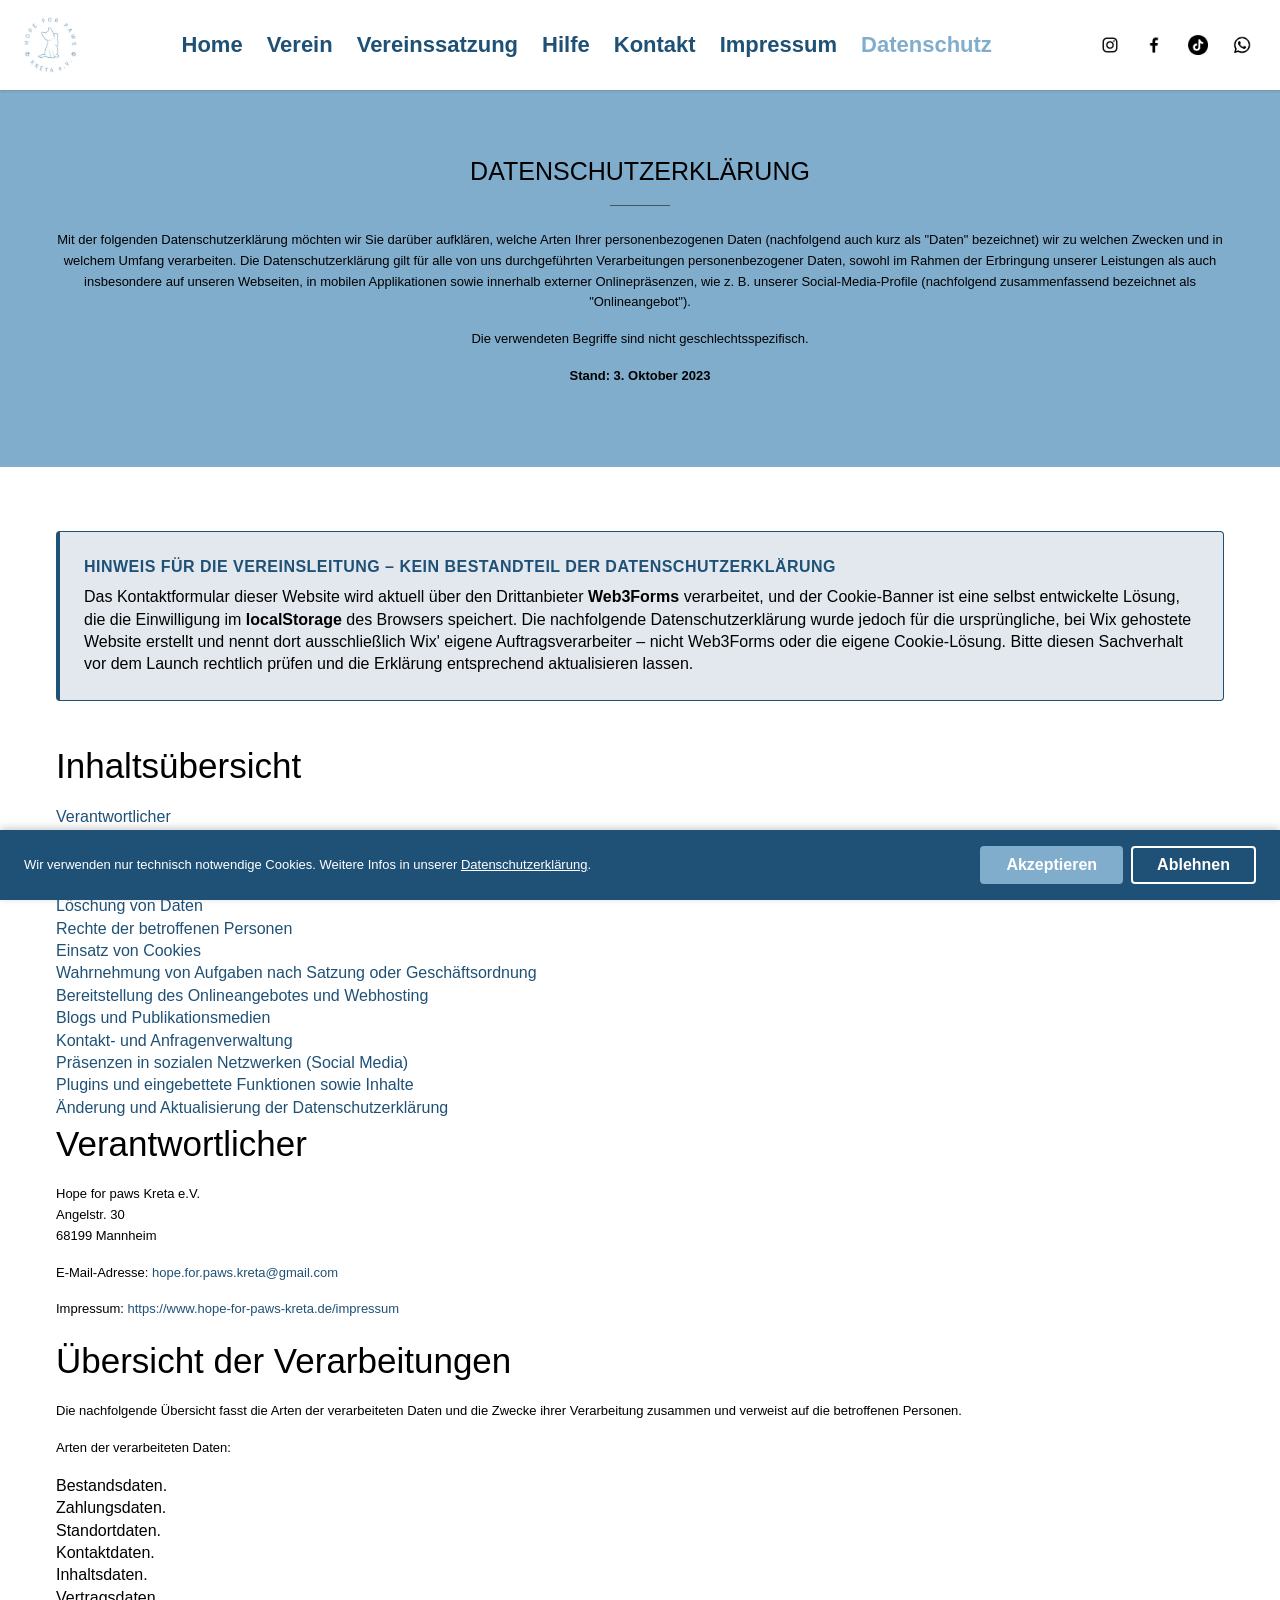
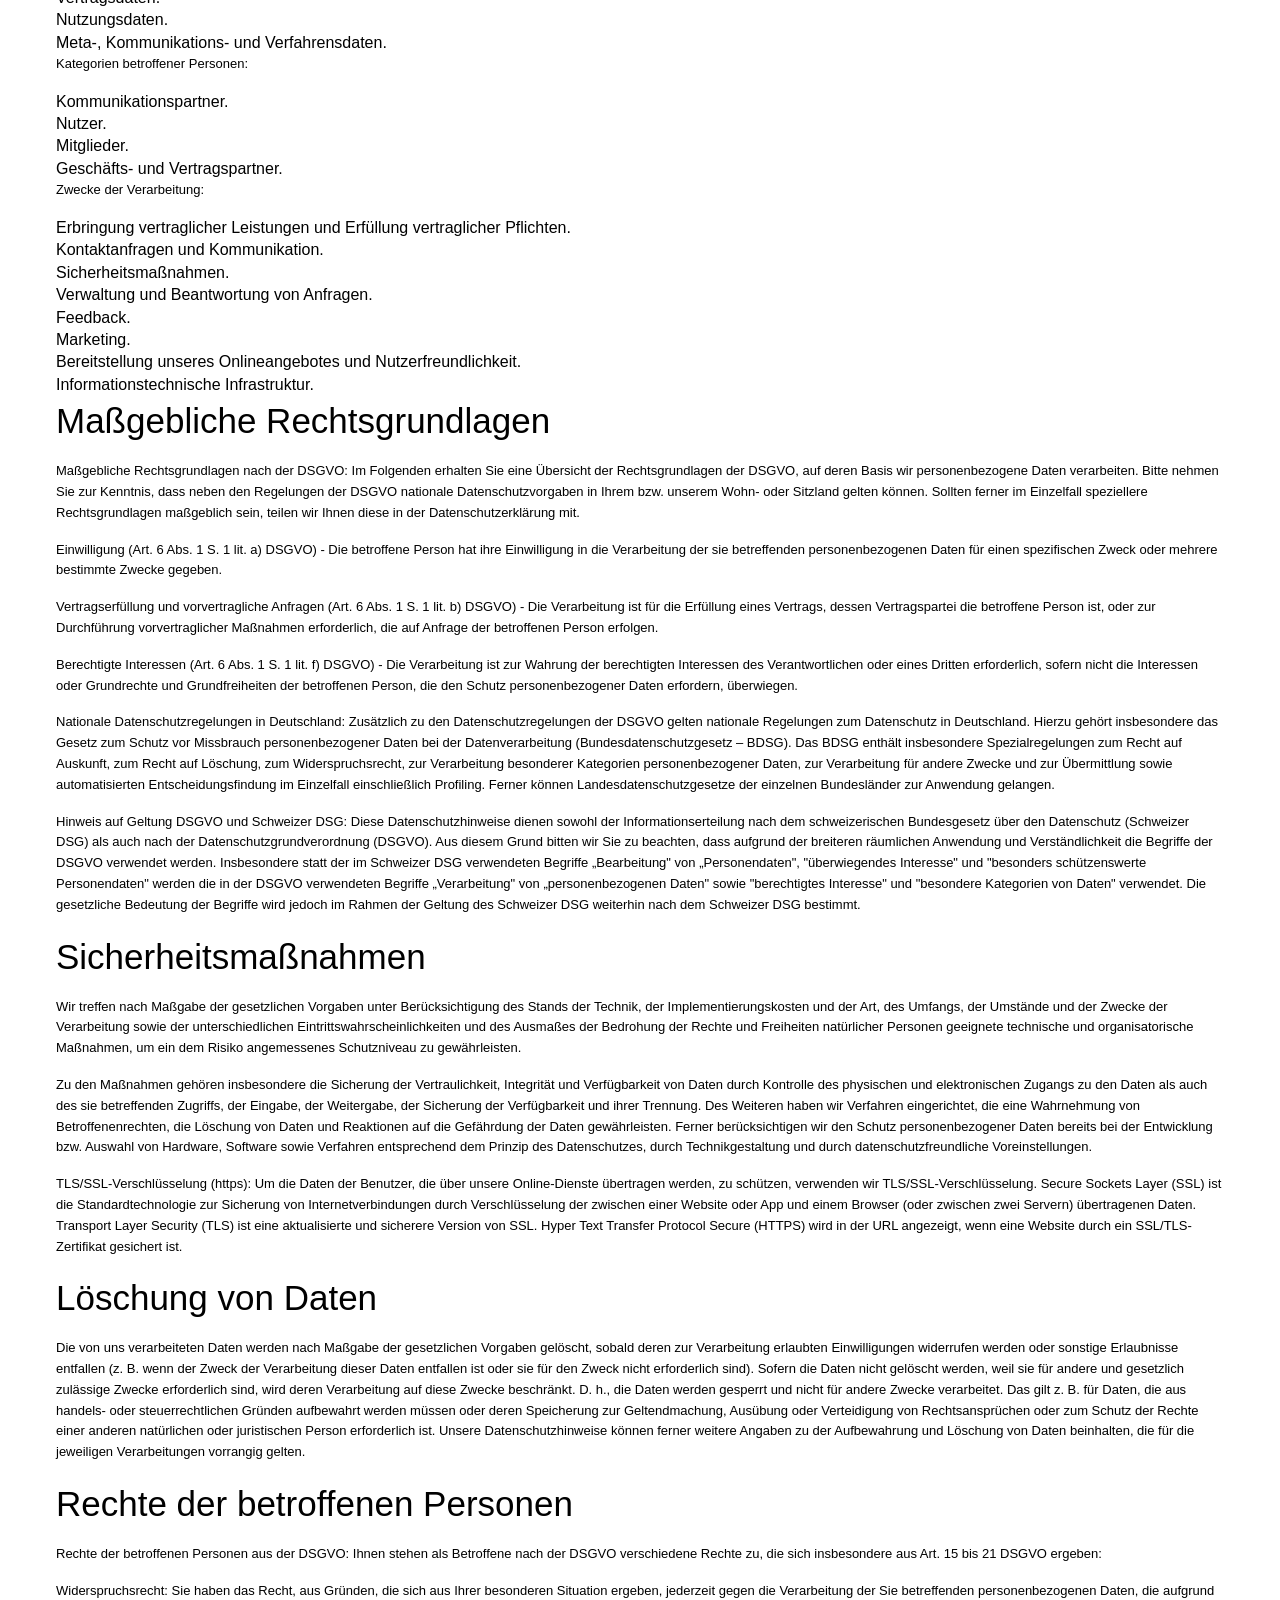
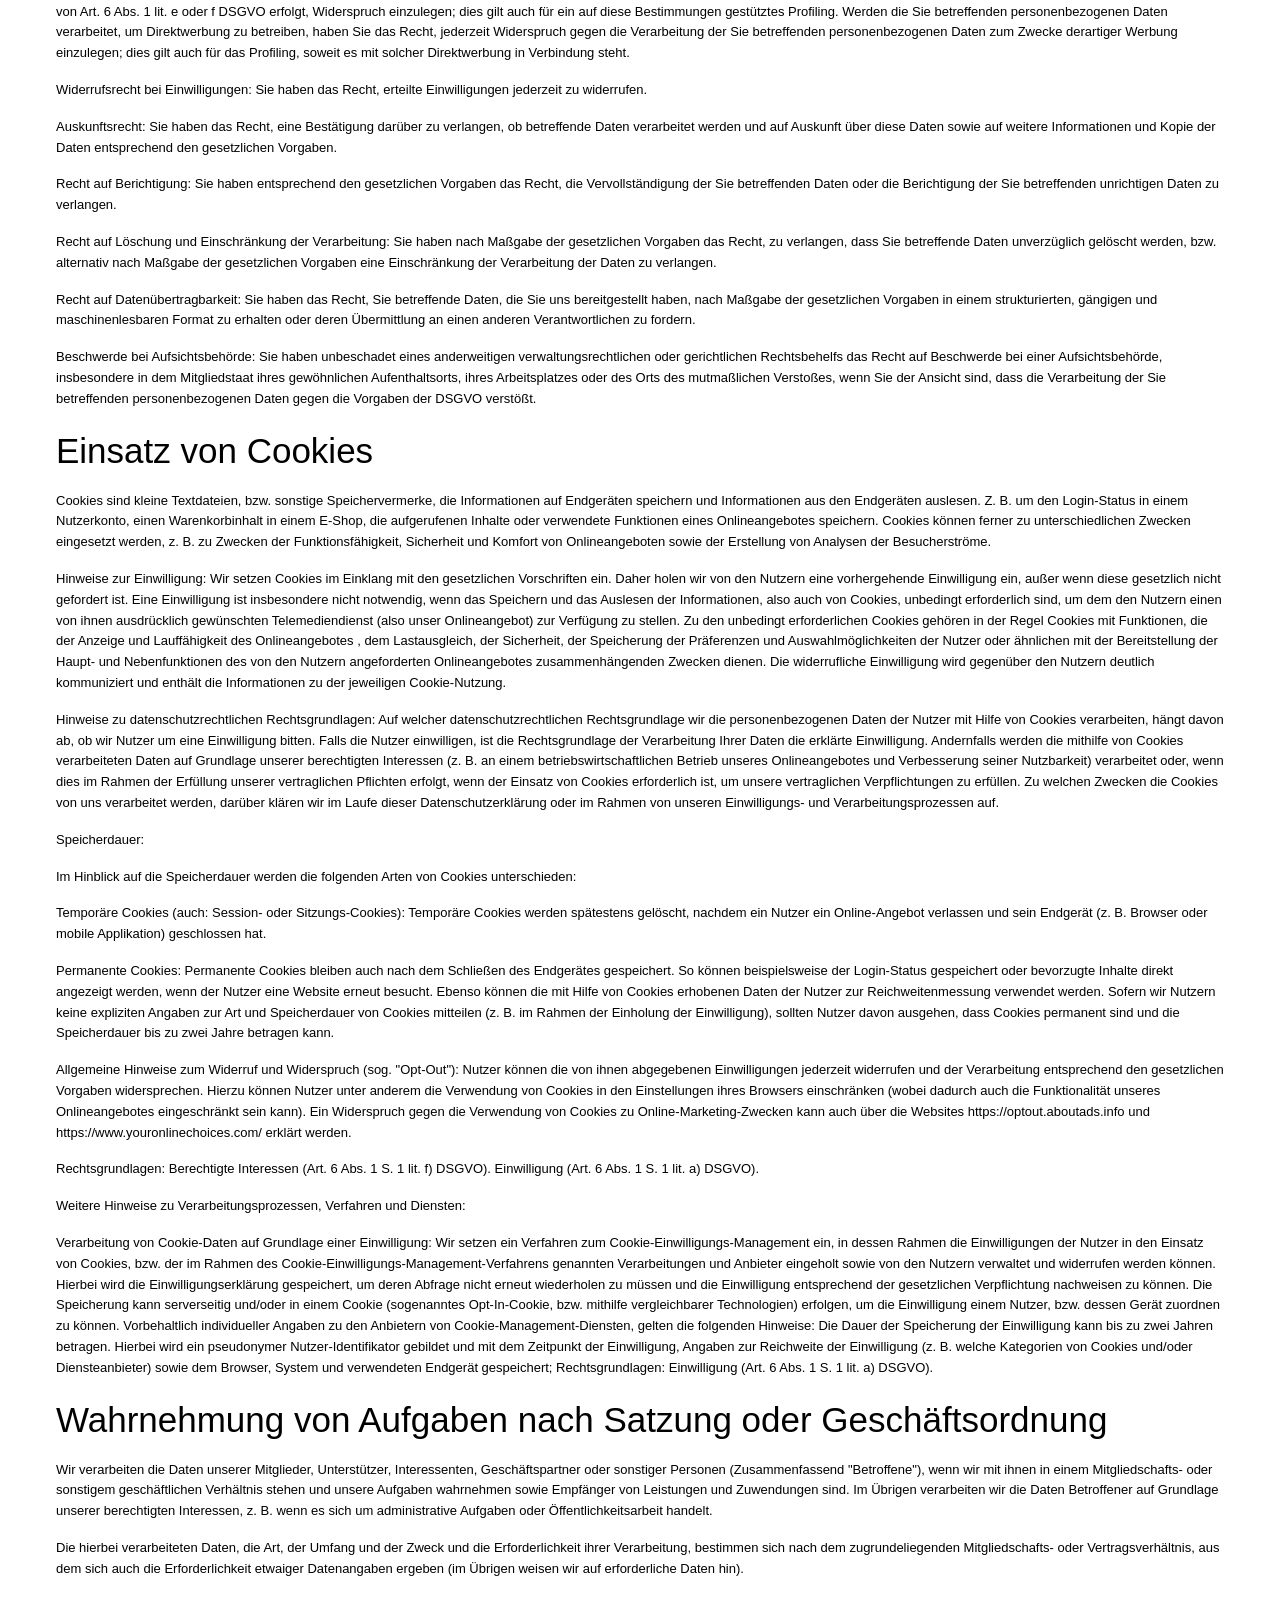
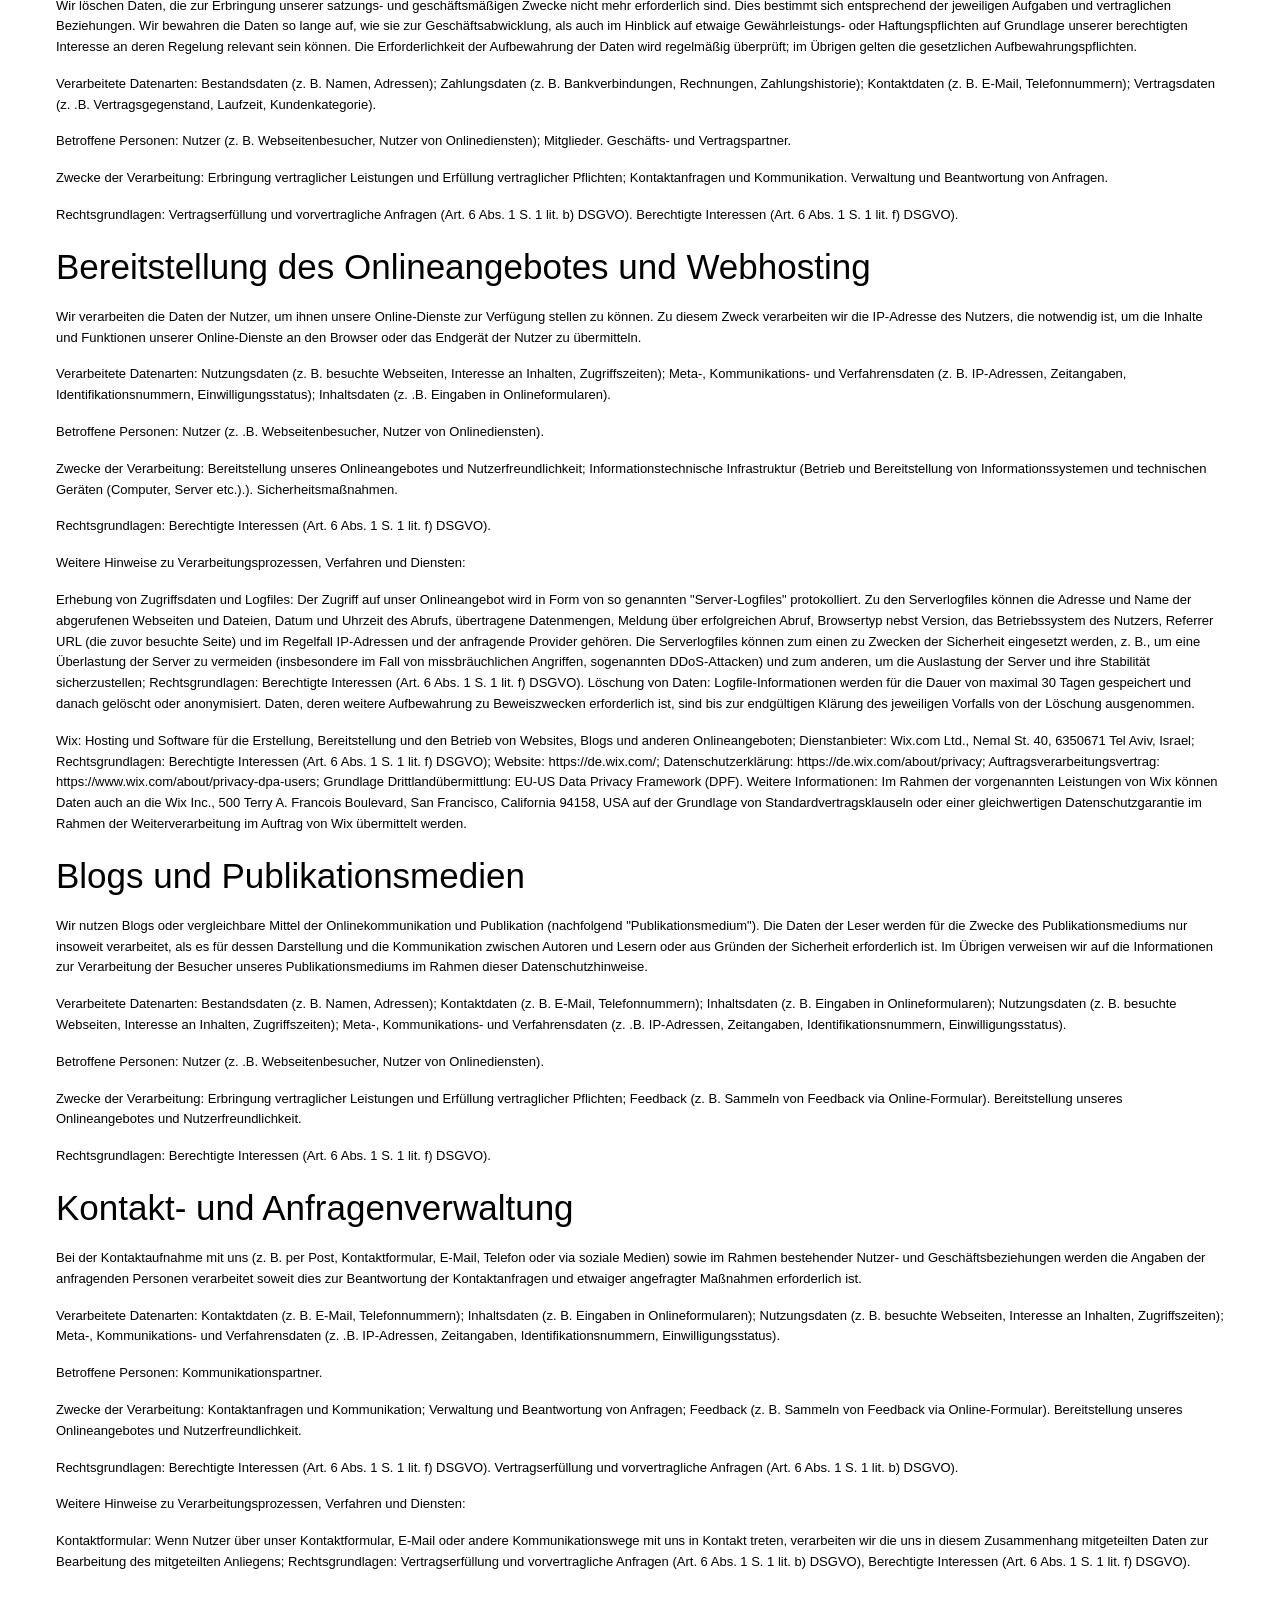
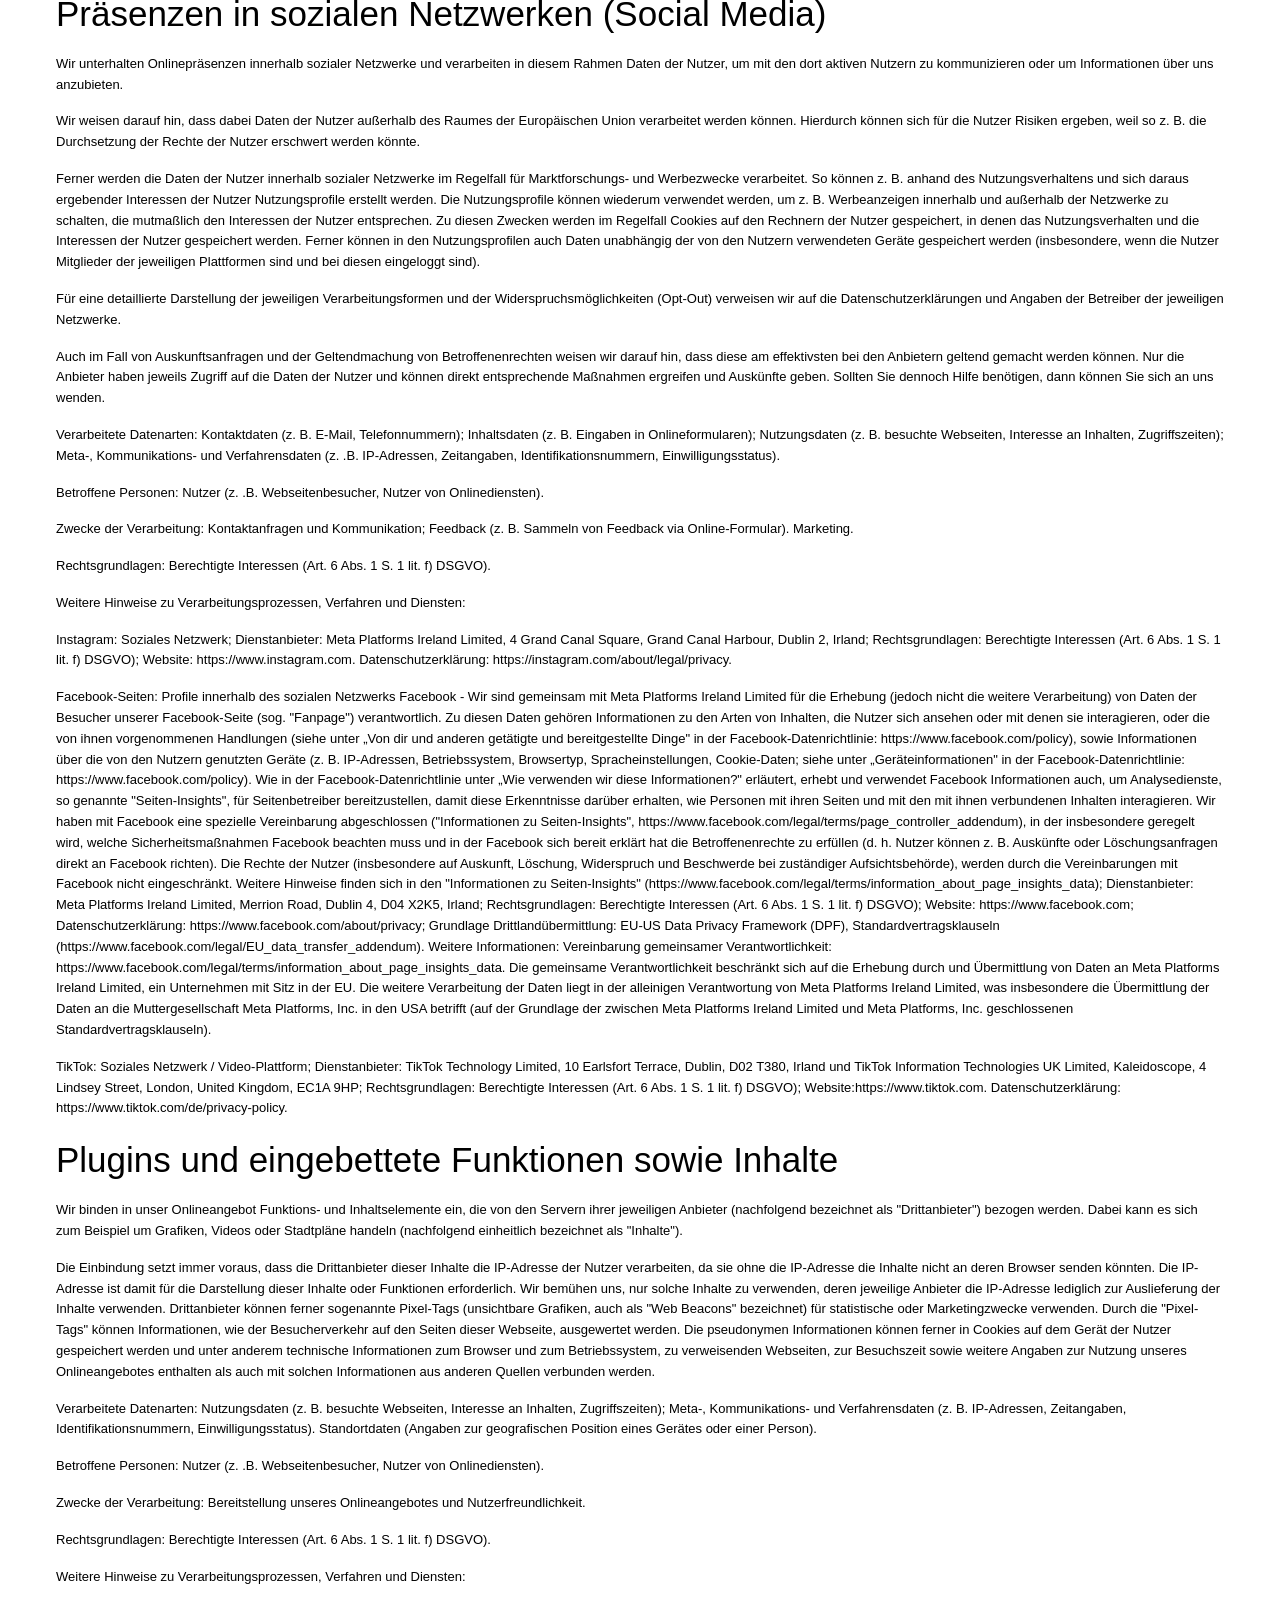
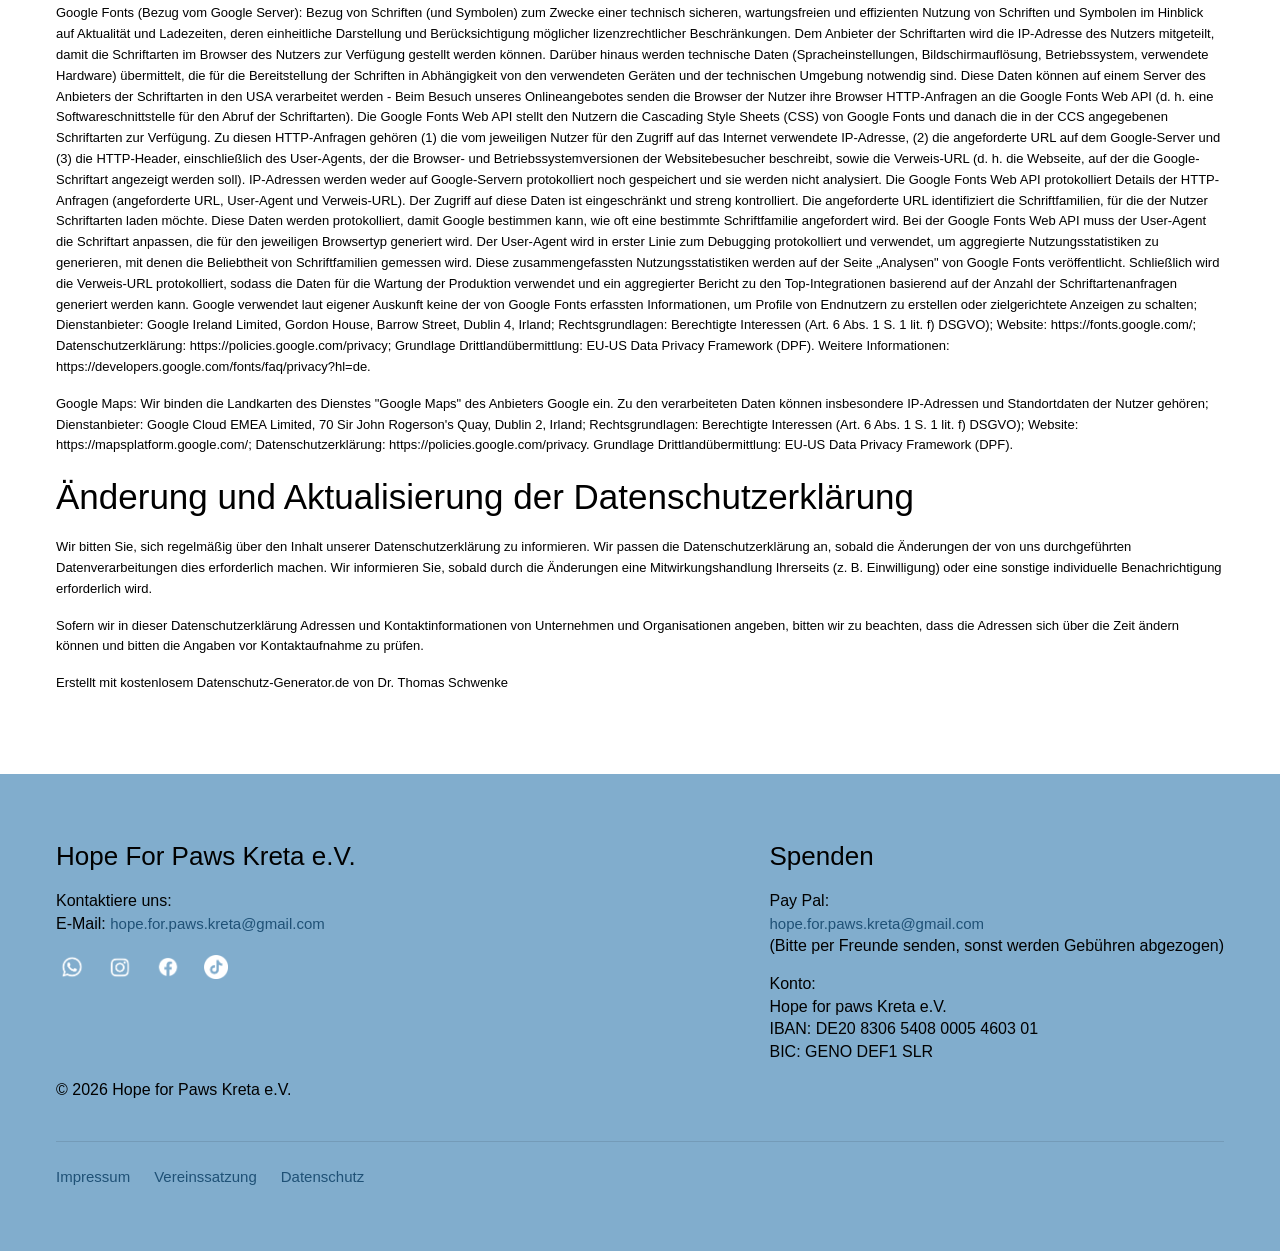
==== datenschutz.html @ 703c199a "feat: add cookie consent banner across all pages" ====
<!doctype html>
<html lang="de">
<head>
  <meta charset="UTF-8">
  <meta name="viewport" content="width=device-width, initial-scale=1">
  <title>Datenschutz | Hope For Paws Kreta</title>
  <meta name="description" content="Datenschutzerklärung von Hope for Paws Kreta e.V.: Verantwortlicher, Rechtsgrundlagen, Sicherheitsmaßnahmen, Rechte der betroffenen Personen, Cookies, Webhosting und Kontaktformular.">
  <link rel="stylesheet" href="css/style.css">
</head>
<body>
  <a class="skip-link" href="#main">Weiter zum Hauptinhalt</a>

  <header class="nav">
    <a class="nav__logo" href="index.html"><img src="assets/img/logo-hope-for-paws-kreta.jpg" alt="Hope for Paws Kreta e.V. Logo" width="53" height="56"></a>
    <nav id="nav-list" class="nav__list" aria-label="Hauptnavigation">
      <a href="index.html">Home</a>
      <a href="verein.html">Verein</a>
      <a href="vereinssatzung.html">Vereinssatzung</a>
      <a href="spenden.html">Hilfe</a>
      <a href="kontakt.html">Kontakt</a>
      <a href="impressum.html">Impressum</a>
      <a href="datenschutz.html" aria-current="page">Datenschutz</a>
    </nav>
    <div class="nav__social">
      <a href="https://www.instagram.com/hopeforpawskreta/" aria-label="Instagram" target="_blank" rel="noopener"><img src="assets/img/icon-instagram-header.png" alt="" width="20" height="20"></a>
      <a href="https://www.facebook.com/profile.php?id=100087981069986" aria-label="Facebook" target="_blank" rel="noopener"><img src="assets/img/icon-facebook-header.png" alt="" width="20" height="20"></a>
      <a href="https://www.tiktok.com/@hopeforpawskreta" aria-label="TikTok" target="_blank" rel="noopener"><img src="assets/img/icon-tiktok-header.png" alt="" width="20" height="20"></a>
      <a href="https://whatsapp.com/channel/0029VaZfguSICVffWhJRwq38" aria-label="WhatsApp Kanal" target="_blank" rel="noopener"><img src="assets/img/icon-whatsapp-header.png" alt="" width="20" height="20"></a>
    </div>
    <button class="nav__toggle" type="button" aria-expanded="false" aria-controls="nav-list" aria-label="Menü öffnen">
      <span class="nav__toggle-bar"></span>
    </button>
  </header>

  <main id="main" class="legal">

    <section class="section section--accent section--center">
      <div class="container">
        <h1>DATENSCHUTZERKLÄRUNG</h1>
        <p>Mit der folgenden Datenschutzerklärung möchten wir Sie darüber aufklären, welche Arten Ihrer personenbezogenen Daten (nachfolgend auch kurz als "Daten" bezeichnet) wir zu welchen Zwecken und in welchem Umfang verarbeiten. Die Datenschutzerklärung gilt für alle von uns durchgeführten Verarbeitungen personenbezogener Daten, sowohl im Rahmen der Erbringung unserer Leistungen als auch insbesondere auf unseren Webseiten, in mobilen Applikationen sowie innerhalb externer Onlinepräsenzen, wie z. B. unserer Social-Media-Profile (nachfolgend zusammenfassend bezeichnet als "Onlineangebot").</p>
        <p>Die verwendeten Begriffe sind nicht geschlechtsspezifisch.</p>
        <p><strong>Stand: 3. Oktober 2023</strong></p>
      </div>
    </section>

    <section class="section">
      <div class="container">

        <div class="notice">
          <p class="notice__label">Hinweis für die Vereinsleitung – kein Bestandteil der Datenschutzerklärung</p>
          <p>Das Kontaktformular dieser Website wird aktuell über den Drittanbieter <strong>Web3Forms</strong> verarbeitet, und der Cookie-Banner ist eine selbst entwickelte Lösung, die die Einwilligung im <strong>localStorage</strong> des Browsers speichert. Die nachfolgende Datenschutzerklärung wurde jedoch für die ursprüngliche, bei Wix gehostete Website erstellt und nennt dort ausschließlich Wix' eigene Auftragsverarbeiter – nicht Web3Forms oder die eigene Cookie-Lösung. Bitte diesen Sachverhalt vor dem Launch rechtlich prüfen und die Erklärung entsprechend aktualisieren lassen.</p>
        </div>

        <h2>Inhaltsübersicht</h2>
        <ul>
          <li><a href="#verantwortlicher">Verantwortlicher</a></li>
          <li><a href="#uebersicht-der-verarbeitungen">Übersicht der Verarbeitungen</a></li>
          <li><a href="#massgebliche-rechtsgrundlagen">Maßgebliche Rechtsgrundlagen</a></li>
          <li><a href="#sicherheitsmassnahmen">Sicherheitsmaßnahmen</a></li>
          <li><a href="#loeschung-von-daten">Löschung von Daten</a></li>
          <li><a href="#rechte-der-betroffenen-personen">Rechte der betroffenen Personen</a></li>
          <li><a href="#einsatz-von-cookies">Einsatz von Cookies</a></li>
          <li><a href="#wahrnehmung-von-aufgaben">Wahrnehmung von Aufgaben nach Satzung oder Geschäftsordnung</a></li>
          <li><a href="#bereitstellung-des-onlineangebotes">Bereitstellung des Onlineangebotes und Webhosting</a></li>
          <li><a href="#blogs-und-publikationsmedien">Blogs und Publikationsmedien</a></li>
          <li><a href="#kontakt-und-anfragenverwaltung">Kontakt- und Anfragenverwaltung</a></li>
          <li><a href="#praesenzen-in-sozialen-netzwerken">Präsenzen in sozialen Netzwerken (Social Media)</a></li>
          <li><a href="#plugins-und-eingebettete-funktionen">Plugins und eingebettete Funktionen sowie Inhalte</a></li>
          <li><a href="#aenderung-und-aktualisierung">Änderung und Aktualisierung der Datenschutzerklärung</a></li>
        </ul>

        <h2 id="verantwortlicher">Verantwortlicher</h2>
        <p>Hope for paws Kreta e.V.<br>Angelstr. 30<br>68199 Mannheim</p>
        <p>E-Mail-Adresse: <a href="mailto:hope.for.paws.kreta@gmail.com">hope.for.paws.kreta@gmail.com</a></p>
        <p>Impressum: <a href="https://www.hope-for-paws-kreta.de/impressum">https://www.hope-for-paws-kreta.de/impressum</a></p>

        <h2 id="uebersicht-der-verarbeitungen">Übersicht der Verarbeitungen</h2>
        <p>Die nachfolgende Übersicht fasst die Arten der verarbeiteten Daten und die Zwecke ihrer Verarbeitung zusammen und verweist auf die betroffenen Personen.</p>
        <p>Arten der verarbeiteten Daten:</p>
        <ul>
          <li>Bestandsdaten.</li>
          <li>Zahlungsdaten.</li>
          <li>Standortdaten.</li>
          <li>Kontaktdaten.</li>
          <li>Inhaltsdaten.</li>
          <li>Vertragsdaten.</li>
          <li>Nutzungsdaten.</li>
          <li>Meta-, Kommunikations- und Verfahrensdaten.</li>
        </ul>
        <p>Kategorien betroffener Personen:</p>
        <ul>
          <li>Kommunikationspartner.</li>
          <li>Nutzer.</li>
          <li>Mitglieder.</li>
          <li>Geschäfts- und Vertragspartner.</li>
        </ul>
        <p>Zwecke der Verarbeitung:</p>
        <ul>
          <li>Erbringung vertraglicher Leistungen und Erfüllung vertraglicher Pflichten.</li>
          <li>Kontaktanfragen und Kommunikation.</li>
          <li>Sicherheitsmaßnahmen.</li>
          <li>Verwaltung und Beantwortung von Anfragen.</li>
          <li>Feedback.</li>
          <li>Marketing.</li>
          <li>Bereitstellung unseres Onlineangebotes und Nutzerfreundlichkeit.</li>
          <li>Informationstechnische Infrastruktur.</li>
        </ul>

        <h2 id="massgebliche-rechtsgrundlagen">Maßgebliche Rechtsgrundlagen</h2>
        <p>Maßgebliche Rechtsgrundlagen nach der DSGVO: Im Folgenden erhalten Sie eine Übersicht der Rechtsgrundlagen der DSGVO, auf deren Basis wir personenbezogene Daten verarbeiten. Bitte nehmen Sie zur Kenntnis, dass neben den Regelungen der DSGVO nationale Datenschutzvorgaben in Ihrem bzw. unserem Wohn- oder Sitzland gelten können. Sollten ferner im Einzelfall speziellere Rechtsgrundlagen maßgeblich sein, teilen wir Ihnen diese in der Datenschutzerklärung mit.</p>
        <p>Einwilligung (Art. 6 Abs. 1 S. 1 lit. a) DSGVO) - Die betroffene Person hat ihre Einwilligung in die Verarbeitung der sie betreffenden personenbezogenen Daten für einen spezifischen Zweck oder mehrere bestimmte Zwecke gegeben.</p>
        <p>Vertragserfüllung und vorvertragliche Anfragen (Art. 6 Abs. 1 S. 1 lit. b) DSGVO) - Die Verarbeitung ist für die Erfüllung eines Vertrags, dessen Vertragspartei die betroffene Person ist, oder zur Durchführung vorvertraglicher Maßnahmen erforderlich, die auf Anfrage der betroffenen Person erfolgen.</p>
        <p>Berechtigte Interessen (Art. 6 Abs. 1 S. 1 lit. f) DSGVO) - Die Verarbeitung ist zur Wahrung der berechtigten Interessen des Verantwortlichen oder eines Dritten erforderlich, sofern nicht die Interessen oder Grundrechte und Grundfreiheiten der betroffenen Person, die den Schutz personenbezogener Daten erfordern, überwiegen.</p>
        <p>Nationale Datenschutzregelungen in Deutschland: Zusätzlich zu den Datenschutzregelungen der DSGVO gelten nationale Regelungen zum Datenschutz in Deutschland. Hierzu gehört insbesondere das Gesetz zum Schutz vor Missbrauch personenbezogener Daten bei der Datenverarbeitung (Bundesdatenschutzgesetz – BDSG). Das BDSG enthält insbesondere Spezialregelungen zum Recht auf Auskunft, zum Recht auf Löschung, zum Widerspruchsrecht, zur Verarbeitung besonderer Kategorien personenbezogener Daten, zur Verarbeitung für andere Zwecke und zur Übermittlung sowie automatisierten Entscheidungsfindung im Einzelfall einschließlich Profiling. Ferner können Landesdatenschutzgesetze der einzelnen Bundesländer zur Anwendung gelangen.</p>
        <p>Hinweis auf Geltung DSGVO und Schweizer DSG: Diese Datenschutzhinweise dienen sowohl der Informationserteilung nach dem schweizerischen Bundesgesetz über den Datenschutz (Schweizer DSG) als auch nach der Datenschutzgrundverordnung (DSGVO). Aus diesem Grund bitten wir Sie zu beachten, dass aufgrund der breiteren räumlichen Anwendung und Verständlichkeit die Begriffe der DSGVO verwendet werden. Insbesondere statt der im Schweizer DSG verwendeten Begriffe „Bearbeitung" von „Personendaten", "überwiegendes Interesse" und "besonders schützenswerte Personendaten" werden die in der DSGVO verwendeten Begriffe „Verarbeitung" von „personenbezogenen Daten" sowie "berechtigtes Interesse" und "besondere Kategorien von Daten" verwendet. Die gesetzliche Bedeutung der Begriffe wird jedoch im Rahmen der Geltung des Schweizer DSG weiterhin nach dem Schweizer DSG bestimmt.</p>

        <h2 id="sicherheitsmassnahmen">Sicherheitsmaßnahmen</h2>
        <p>Wir treffen nach Maßgabe der gesetzlichen Vorgaben unter Berücksichtigung des Stands der Technik, der Implementierungskosten und der Art, des Umfangs, der Umstände und der Zwecke der Verarbeitung sowie der unterschiedlichen Eintrittswahrscheinlichkeiten und des Ausmaßes der Bedrohung der Rechte und Freiheiten natürlicher Personen geeignete technische und organisatorische Maßnahmen, um ein dem Risiko angemessenes Schutzniveau zu gewährleisten.</p>
        <p>Zu den Maßnahmen gehören insbesondere die Sicherung der Vertraulichkeit, Integrität und Verfügbarkeit von Daten durch Kontrolle des physischen und elektronischen Zugangs zu den Daten als auch des sie betreffenden Zugriffs, der Eingabe, der Weitergabe, der Sicherung der Verfügbarkeit und ihrer Trennung. Des Weiteren haben wir Verfahren eingerichtet, die eine Wahrnehmung von Betroffenenrechten, die Löschung von Daten und Reaktionen auf die Gefährdung der Daten gewährleisten. Ferner berücksichtigen wir den Schutz personenbezogener Daten bereits bei der Entwicklung bzw. Auswahl von Hardware, Software sowie Verfahren entsprechend dem Prinzip des Datenschutzes, durch Technikgestaltung und durch datenschutzfreundliche Voreinstellungen.</p>
        <p>TLS/SSL-Verschlüsselung (https): Um die Daten der Benutzer, die über unsere Online-Dienste übertragen werden, zu schützen, verwenden wir TLS/SSL-Verschlüsselung. Secure Sockets Layer (SSL) ist die Standardtechnologie zur Sicherung von Internetverbindungen durch Verschlüsselung der zwischen einer Website oder App und einem Browser (oder zwischen zwei Servern) übertragenen Daten. Transport Layer Security (TLS) ist eine aktualisierte und sicherere Version von SSL. Hyper Text Transfer Protocol Secure (HTTPS) wird in der URL angezeigt, wenn eine Website durch ein SSL/TLS-Zertifikat gesichert ist.</p>

        <h2 id="loeschung-von-daten">Löschung von Daten</h2>
        <p>Die von uns verarbeiteten Daten werden nach Maßgabe der gesetzlichen Vorgaben gelöscht, sobald deren zur Verarbeitung erlaubten Einwilligungen widerrufen werden oder sonstige Erlaubnisse entfallen (z. B. wenn der Zweck der Verarbeitung dieser Daten entfallen ist oder sie für den Zweck nicht erforderlich sind). Sofern die Daten nicht gelöscht werden, weil sie für andere und gesetzlich zulässige Zwecke erforderlich sind, wird deren Verarbeitung auf diese Zwecke beschränkt. D. h., die Daten werden gesperrt und nicht für andere Zwecke verarbeitet. Das gilt z. B. für Daten, die aus handels- oder steuerrechtlichen Gründen aufbewahrt werden müssen oder deren Speicherung zur Geltendmachung, Ausübung oder Verteidigung von Rechtsansprüchen oder zum Schutz der Rechte einer anderen natürlichen oder juristischen Person erforderlich ist. Unsere Datenschutzhinweise können ferner weitere Angaben zu der Aufbewahrung und Löschung von Daten beinhalten, die für die jeweiligen Verarbeitungen vorrangig gelten.</p>

        <h2 id="rechte-der-betroffenen-personen">Rechte der betroffenen Personen</h2>
        <p>Rechte der betroffenen Personen aus der DSGVO: Ihnen stehen als Betroffene nach der DSGVO verschiedene Rechte zu, die sich insbesondere aus Art. 15 bis 21 DSGVO ergeben:</p>
        <p>Widerspruchsrecht: Sie haben das Recht, aus Gründen, die sich aus Ihrer besonderen Situation ergeben, jederzeit gegen die Verarbeitung der Sie betreffenden personenbezogenen Daten, die aufgrund von Art. 6 Abs. 1 lit. e oder f DSGVO erfolgt, Widerspruch einzulegen; dies gilt auch für ein auf diese Bestimmungen gestütztes Profiling. Werden die Sie betreffenden personenbezogenen Daten verarbeitet, um Direktwerbung zu betreiben, haben Sie das Recht, jederzeit Widerspruch gegen die Verarbeitung der Sie betreffenden personenbezogenen Daten zum Zwecke derartiger Werbung einzulegen; dies gilt auch für das Profiling, soweit es mit solcher Direktwerbung in Verbindung steht.</p>
        <p>Widerrufsrecht bei Einwilligungen: Sie haben das Recht, erteilte Einwilligungen jederzeit zu widerrufen.</p>
        <p>Auskunftsrecht: Sie haben das Recht, eine Bestätigung darüber zu verlangen, ob betreffende Daten verarbeitet werden und auf Auskunft über diese Daten sowie auf weitere Informationen und Kopie der Daten entsprechend den gesetzlichen Vorgaben.</p>
        <p>Recht auf Berichtigung: Sie haben entsprechend den gesetzlichen Vorgaben das Recht, die Vervollständigung der Sie betreffenden Daten oder die Berichtigung der Sie betreffenden unrichtigen Daten zu verlangen.</p>
        <p>Recht auf Löschung und Einschränkung der Verarbeitung: Sie haben nach Maßgabe der gesetzlichen Vorgaben das Recht, zu verlangen, dass Sie betreffende Daten unverzüglich gelöscht werden, bzw. alternativ nach Maßgabe der gesetzlichen Vorgaben eine Einschränkung der Verarbeitung der Daten zu verlangen.</p>
        <p>Recht auf Datenübertragbarkeit: Sie haben das Recht, Sie betreffende Daten, die Sie uns bereitgestellt haben, nach Maßgabe der gesetzlichen Vorgaben in einem strukturierten, gängigen und maschinenlesbaren Format zu erhalten oder deren Übermittlung an einen anderen Verantwortlichen zu fordern.</p>
        <p>Beschwerde bei Aufsichtsbehörde: Sie haben unbeschadet eines anderweitigen verwaltungsrechtlichen oder gerichtlichen Rechtsbehelfs das Recht auf Beschwerde bei einer Aufsichtsbehörde, insbesondere in dem Mitgliedstaat ihres gewöhnlichen Aufenthaltsorts, ihres Arbeitsplatzes oder des Orts des mutmaßlichen Verstoßes, wenn Sie der Ansicht sind, dass die Verarbeitung der Sie betreffenden personenbezogenen Daten gegen die Vorgaben der DSGVO verstößt.</p>

        <h2 id="einsatz-von-cookies">Einsatz von Cookies</h2>
        <p>Cookies sind kleine Textdateien, bzw. sonstige Speichervermerke, die Informationen auf Endgeräten speichern und Informationen aus den Endgeräten auslesen. Z. B. um den Login-Status in einem Nutzerkonto, einen Warenkorbinhalt in einem E-Shop, die aufgerufenen Inhalte oder verwendete Funktionen eines Onlineangebotes speichern. Cookies können ferner zu unterschiedlichen Zwecken eingesetzt werden, z. B. zu Zwecken der Funktionsfähigkeit, Sicherheit und Komfort von Onlineangeboten sowie der Erstellung von Analysen der Besucherströme.</p>
        <p>Hinweise zur Einwilligung: Wir setzen Cookies im Einklang mit den gesetzlichen Vorschriften ein. Daher holen wir von den Nutzern eine vorhergehende Einwilligung ein, außer wenn diese gesetzlich nicht gefordert ist. Eine Einwilligung ist insbesondere nicht notwendig, wenn das Speichern und das Auslesen der Informationen, also auch von Cookies, unbedingt erforderlich sind, um dem den Nutzern einen von ihnen ausdrücklich gewünschten Telemediendienst (also unser Onlineangebot) zur Verfügung zu stellen. Zu den unbedingt erforderlichen Cookies gehören in der Regel Cookies mit Funktionen, die der Anzeige und Lauffähigkeit des Onlineangebotes , dem Lastausgleich, der Sicherheit, der Speicherung der Präferenzen und Auswahlmöglichkeiten der Nutzer oder ähnlichen mit der Bereitstellung der Haupt- und Nebenfunktionen des von den Nutzern angeforderten Onlineangebotes zusammenhängenden Zwecken dienen. Die widerrufliche Einwilligung wird gegenüber den Nutzern deutlich kommuniziert und enthält die Informationen zu der jeweiligen Cookie-Nutzung.</p>
        <p>Hinweise zu datenschutzrechtlichen Rechtsgrundlagen: Auf welcher datenschutzrechtlichen Rechtsgrundlage wir die personenbezogenen Daten der Nutzer mit Hilfe von Cookies verarbeiten, hängt davon ab, ob wir Nutzer um eine Einwilligung bitten. Falls die Nutzer einwilligen, ist die Rechtsgrundlage der Verarbeitung Ihrer Daten die erklärte Einwilligung. Andernfalls werden die mithilfe von Cookies verarbeiteten Daten auf Grundlage unserer berechtigten Interessen (z. B. an einem betriebswirtschaftlichen Betrieb unseres Onlineangebotes und Verbesserung seiner Nutzbarkeit) verarbeitet oder, wenn dies im Rahmen der Erfüllung unserer vertraglichen Pflichten erfolgt, wenn der Einsatz von Cookies erforderlich ist, um unsere vertraglichen Verpflichtungen zu erfüllen. Zu welchen Zwecken die Cookies von uns verarbeitet werden, darüber klären wir im Laufe dieser Datenschutzerklärung oder im Rahmen von unseren Einwilligungs- und Verarbeitungsprozessen auf.</p>
        <p>Speicherdauer:</p>
        <p>Im Hinblick auf die Speicherdauer werden die folgenden Arten von Cookies unterschieden:</p>
        <p>Temporäre Cookies (auch: Session- oder Sitzungs-Cookies): Temporäre Cookies werden spätestens gelöscht, nachdem ein Nutzer ein Online-Angebot verlassen und sein Endgerät (z. B. Browser oder mobile Applikation) geschlossen hat.</p>
        <p>Permanente Cookies: Permanente Cookies bleiben auch nach dem Schließen des Endgerätes gespeichert. So können beispielsweise der Login-Status gespeichert oder bevorzugte Inhalte direkt angezeigt werden, wenn der Nutzer eine Website erneut besucht. Ebenso können die mit Hilfe von Cookies erhobenen Daten der Nutzer zur Reichweitenmessung verwendet werden. Sofern wir Nutzern keine expliziten Angaben zur Art und Speicherdauer von Cookies mitteilen (z. B. im Rahmen der Einholung der Einwilligung), sollten Nutzer davon ausgehen, dass Cookies permanent sind und die Speicherdauer bis zu zwei Jahre betragen kann.</p>
        <p>Allgemeine Hinweise zum Widerruf und Widerspruch (sog. "Opt-Out"): Nutzer können die von ihnen abgegebenen Einwilligungen jederzeit widerrufen und der Verarbeitung entsprechend den gesetzlichen Vorgaben widersprechen. Hierzu können Nutzer unter anderem die Verwendung von Cookies in den Einstellungen ihres Browsers einschränken (wobei dadurch auch die Funktionalität unseres Onlineangebotes eingeschränkt sein kann). Ein Widerspruch gegen die Verwendung von Cookies zu Online-Marketing-Zwecken kann auch über die Websites https://optout.aboutads.info und https://www.youronlinechoices.com/ erklärt werden.</p>
        <p>Rechtsgrundlagen: Berechtigte Interessen (Art. 6 Abs. 1 S. 1 lit. f) DSGVO). Einwilligung (Art. 6 Abs. 1 S. 1 lit. a) DSGVO).</p>
        <p>Weitere Hinweise zu Verarbeitungsprozessen, Verfahren und Diensten:</p>
        <p>Verarbeitung von Cookie-Daten auf Grundlage einer Einwilligung: Wir setzen ein Verfahren zum Cookie-Einwilligungs-Management ein, in dessen Rahmen die Einwilligungen der Nutzer in den Einsatz von Cookies, bzw. der im Rahmen des Cookie-Einwilligungs-Management-Verfahrens genannten Verarbeitungen und Anbieter eingeholt sowie von den Nutzern verwaltet und widerrufen werden können. Hierbei wird die Einwilligungserklärung gespeichert, um deren Abfrage nicht erneut wiederholen zu müssen und die Einwilligung entsprechend der gesetzlichen Verpflichtung nachweisen zu können. Die Speicherung kann serverseitig und/oder in einem Cookie (sogenanntes Opt-In-Cookie, bzw. mithilfe vergleichbarer Technologien) erfolgen, um die Einwilligung einem Nutzer, bzw. dessen Gerät zuordnen zu können. Vorbehaltlich individueller Angaben zu den Anbietern von Cookie-Management-Diensten, gelten die folgenden Hinweise: Die Dauer der Speicherung der Einwilligung kann bis zu zwei Jahren betragen. Hierbei wird ein pseudonymer Nutzer-Identifikator gebildet und mit dem Zeitpunkt der Einwilligung, Angaben zur Reichweite der Einwilligung (z. B. welche Kategorien von Cookies und/oder Diensteanbieter) sowie dem Browser, System und verwendeten Endgerät gespeichert; Rechtsgrundlagen: Einwilligung (Art. 6 Abs. 1 S. 1 lit. a) DSGVO).</p>

        <h2 id="wahrnehmung-von-aufgaben">Wahrnehmung von Aufgaben nach Satzung oder Geschäftsordnung</h2>
        <p>Wir verarbeiten die Daten unserer Mitglieder, Unterstützer, Interessenten, Geschäftspartner oder sonstiger Personen (Zusammenfassend "Betroffene"), wenn wir mit ihnen in einem Mitgliedschafts- oder sonstigem geschäftlichen Verhältnis stehen und unsere Aufgaben wahrnehmen sowie Empfänger von Leistungen und Zuwendungen sind. Im Übrigen verarbeiten wir die Daten Betroffener auf Grundlage unserer berechtigten Interessen, z. B. wenn es sich um administrative Aufgaben oder Öffentlichkeitsarbeit handelt.</p>
        <p>Die hierbei verarbeiteten Daten, die Art, der Umfang und der Zweck und die Erforderlichkeit ihrer Verarbeitung, bestimmen sich nach dem zugrundeliegenden Mitgliedschafts- oder Vertragsverhältnis, aus dem sich auch die Erforderlichkeit etwaiger Datenangaben ergeben (im Übrigen weisen wir auf erforderliche Daten hin).</p>
        <p>Wir löschen Daten, die zur Erbringung unserer satzungs- und geschäftsmäßigen Zwecke nicht mehr erforderlich sind. Dies bestimmt sich entsprechend der jeweiligen Aufgaben und vertraglichen Beziehungen. Wir bewahren die Daten so lange auf, wie sie zur Geschäftsabwicklung, als auch im Hinblick auf etwaige Gewährleistungs- oder Haftungspflichten auf Grundlage unserer berechtigten Interesse an deren Regelung relevant sein können. Die Erforderlichkeit der Aufbewahrung der Daten wird regelmäßig überprüft; im Übrigen gelten die gesetzlichen Aufbewahrungspflichten.</p>
        <p>Verarbeitete Datenarten: Bestandsdaten (z. B. Namen, Adressen); Zahlungsdaten (z. B. Bankverbindungen, Rechnungen, Zahlungshistorie); Kontaktdaten (z. B. E-Mail, Telefonnummern); Vertragsdaten (z. .B. Vertragsgegenstand, Laufzeit, Kundenkategorie).</p>
        <p>Betroffene Personen: Nutzer (z. B. Webseitenbesucher, Nutzer von Onlinediensten); Mitglieder. Geschäfts- und Vertragspartner.</p>
        <p>Zwecke der Verarbeitung: Erbringung vertraglicher Leistungen und Erfüllung vertraglicher Pflichten; Kontaktanfragen und Kommunikation. Verwaltung und Beantwortung von Anfragen.</p>
        <p>Rechtsgrundlagen: Vertragserfüllung und vorvertragliche Anfragen (Art. 6 Abs. 1 S. 1 lit. b) DSGVO). Berechtigte Interessen (Art. 6 Abs. 1 S. 1 lit. f) DSGVO).</p>

        <h2 id="bereitstellung-des-onlineangebotes">Bereitstellung des Onlineangebotes und Webhosting</h2>
        <p>Wir verarbeiten die Daten der Nutzer, um ihnen unsere Online-Dienste zur Verfügung stellen zu können. Zu diesem Zweck verarbeiten wir die IP-Adresse des Nutzers, die notwendig ist, um die Inhalte und Funktionen unserer Online-Dienste an den Browser oder das Endgerät der Nutzer zu übermitteln.</p>
        <p>Verarbeitete Datenarten: Nutzungsdaten (z. B. besuchte Webseiten, Interesse an Inhalten, Zugriffszeiten); Meta-, Kommunikations- und Verfahrensdaten (z. B. IP-Adressen, Zeitangaben, Identifikationsnummern, Einwilligungsstatus); Inhaltsdaten (z. .B. Eingaben in Onlineformularen).</p>
        <p>Betroffene Personen: Nutzer (z. .B. Webseitenbesucher, Nutzer von Onlinediensten).</p>
        <p>Zwecke der Verarbeitung: Bereitstellung unseres Onlineangebotes und Nutzerfreundlichkeit; Informationstechnische Infrastruktur (Betrieb und Bereitstellung von Informationssystemen und technischen Geräten (Computer, Server etc.).). Sicherheitsmaßnahmen.</p>
        <p>Rechtsgrundlagen: Berechtigte Interessen (Art. 6 Abs. 1 S. 1 lit. f) DSGVO).</p>
        <p>Weitere Hinweise zu Verarbeitungsprozessen, Verfahren und Diensten:</p>
        <p>Erhebung von Zugriffsdaten und Logfiles: Der Zugriff auf unser Onlineangebot wird in Form von so genannten "Server-Logfiles" protokolliert. Zu den Serverlogfiles können die Adresse und Name der abgerufenen Webseiten und Dateien, Datum und Uhrzeit des Abrufs, übertragene Datenmengen, Meldung über erfolgreichen Abruf, Browsertyp nebst Version, das Betriebssystem des Nutzers, Referrer URL (die zuvor besuchte Seite) und im Regelfall IP-Adressen und der anfragende Provider gehören. Die Serverlogfiles können zum einen zu Zwecken der Sicherheit eingesetzt werden, z. B., um eine Überlastung der Server zu vermeiden (insbesondere im Fall von missbräuchlichen Angriffen, sogenannten DDoS-Attacken) und zum anderen, um die Auslastung der Server und ihre Stabilität sicherzustellen; Rechtsgrundlagen: Berechtigte Interessen (Art. 6 Abs. 1 S. 1 lit. f) DSGVO). Löschung von Daten: Logfile-Informationen werden für die Dauer von maximal 30 Tagen gespeichert und danach gelöscht oder anonymisiert. Daten, deren weitere Aufbewahrung zu Beweiszwecken erforderlich ist, sind bis zur endgültigen Klärung des jeweiligen Vorfalls von der Löschung ausgenommen.</p>
        <p>Wix: Hosting und Software für die Erstellung, Bereitstellung und den Betrieb von Websites, Blogs und anderen Onlineangeboten; Dienstanbieter: Wix.com Ltd., Nemal St. 40, 6350671 Tel Aviv, Israel; Rechtsgrundlagen: Berechtigte Interessen (Art. 6 Abs. 1 S. 1 lit. f) DSGVO); Website: https://de.wix.com/; Datenschutzerklärung: https://de.wix.com/about/privacy; Auftragsverarbeitungsvertrag: https://www.wix.com/about/privacy-dpa-users; Grundlage Drittlandübermittlung: EU-US Data Privacy Framework (DPF). Weitere Informationen: Im Rahmen der vorgenannten Leistungen von Wix können Daten auch an die Wix Inc., 500 Terry A. Francois Boulevard, San Francisco, California 94158, USA auf der Grundlage von Standardvertragsklauseln oder einer gleichwertigen Datenschutzgarantie im Rahmen der Weiterverarbeitung im Auftrag von Wix übermittelt werden.</p>

        <h2 id="blogs-und-publikationsmedien">Blogs und Publikationsmedien</h2>
        <p>Wir nutzen Blogs oder vergleichbare Mittel der Onlinekommunikation und Publikation (nachfolgend "Publikationsmedium"). Die Daten der Leser werden für die Zwecke des Publikationsmediums nur insoweit verarbeitet, als es für dessen Darstellung und die Kommunikation zwischen Autoren und Lesern oder aus Gründen der Sicherheit erforderlich ist. Im Übrigen verweisen wir auf die Informationen zur Verarbeitung der Besucher unseres Publikationsmediums im Rahmen dieser Datenschutzhinweise.</p>
        <p>Verarbeitete Datenarten: Bestandsdaten (z. B. Namen, Adressen); Kontaktdaten (z. B. E-Mail, Telefonnummern); Inhaltsdaten (z. B. Eingaben in Onlineformularen); Nutzungsdaten (z. B. besuchte Webseiten, Interesse an Inhalten, Zugriffszeiten); Meta-, Kommunikations- und Verfahrensdaten (z. .B. IP-Adressen, Zeitangaben, Identifikationsnummern, Einwilligungsstatus).</p>
        <p>Betroffene Personen: Nutzer (z. .B. Webseitenbesucher, Nutzer von Onlinediensten).</p>
        <p>Zwecke der Verarbeitung: Erbringung vertraglicher Leistungen und Erfüllung vertraglicher Pflichten; Feedback (z. B. Sammeln von Feedback via Online-Formular). Bereitstellung unseres Onlineangebotes und Nutzerfreundlichkeit.</p>
        <p>Rechtsgrundlagen: Berechtigte Interessen (Art. 6 Abs. 1 S. 1 lit. f) DSGVO).</p>

        <h2 id="kontakt-und-anfragenverwaltung">Kontakt- und Anfragenverwaltung</h2>
        <p>Bei der Kontaktaufnahme mit uns (z. B. per Post, Kontaktformular, E-Mail, Telefon oder via soziale Medien) sowie im Rahmen bestehender Nutzer- und Geschäftsbeziehungen werden die Angaben der anfragenden Personen verarbeitet soweit dies zur Beantwortung der Kontaktanfragen und etwaiger angefragter Maßnahmen erforderlich ist.</p>
        <p>Verarbeitete Datenarten: Kontaktdaten (z. B. E-Mail, Telefonnummern); Inhaltsdaten (z. B. Eingaben in Onlineformularen); Nutzungsdaten (z. B. besuchte Webseiten, Interesse an Inhalten, Zugriffszeiten); Meta-, Kommunikations- und Verfahrensdaten (z. .B. IP-Adressen, Zeitangaben, Identifikationsnummern, Einwilligungsstatus).</p>
        <p>Betroffene Personen: Kommunikationspartner.</p>
        <p>Zwecke der Verarbeitung: Kontaktanfragen und Kommunikation; Verwaltung und Beantwortung von Anfragen; Feedback (z. B. Sammeln von Feedback via Online-Formular). Bereitstellung unseres Onlineangebotes und Nutzerfreundlichkeit.</p>
        <p>Rechtsgrundlagen: Berechtigte Interessen (Art. 6 Abs. 1 S. 1 lit. f) DSGVO). Vertragserfüllung und vorvertragliche Anfragen (Art. 6 Abs. 1 S. 1 lit. b) DSGVO).</p>
        <p>Weitere Hinweise zu Verarbeitungsprozessen, Verfahren und Diensten:</p>
        <p>Kontaktformular: Wenn Nutzer über unser Kontaktformular, E-Mail oder andere Kommunikationswege mit uns in Kontakt treten, verarbeiten wir die uns in diesem Zusammenhang mitgeteilten Daten zur Bearbeitung des mitgeteilten Anliegens; Rechtsgrundlagen: Vertragserfüllung und vorvertragliche Anfragen (Art. 6 Abs. 1 S. 1 lit. b) DSGVO), Berechtigte Interessen (Art. 6 Abs. 1 S. 1 lit. f) DSGVO).</p>

        <h2 id="praesenzen-in-sozialen-netzwerken">Präsenzen in sozialen Netzwerken (Social Media)</h2>
        <p>Wir unterhalten Onlinepräsenzen innerhalb sozialer Netzwerke und verarbeiten in diesem Rahmen Daten der Nutzer, um mit den dort aktiven Nutzern zu kommunizieren oder um Informationen über uns anzubieten.</p>
        <p>Wir weisen darauf hin, dass dabei Daten der Nutzer außerhalb des Raumes der Europäischen Union verarbeitet werden können. Hierdurch können sich für die Nutzer Risiken ergeben, weil so z. B. die Durchsetzung der Rechte der Nutzer erschwert werden könnte.</p>
        <p>Ferner werden die Daten der Nutzer innerhalb sozialer Netzwerke im Regelfall für Marktforschungs- und Werbezwecke verarbeitet. So können z. B. anhand des Nutzungsverhaltens und sich daraus ergebender Interessen der Nutzer Nutzungsprofile erstellt werden. Die Nutzungsprofile können wiederum verwendet werden, um z. B. Werbeanzeigen innerhalb und außerhalb der Netzwerke zu schalten, die mutmaßlich den Interessen der Nutzer entsprechen. Zu diesen Zwecken werden im Regelfall Cookies auf den Rechnern der Nutzer gespeichert, in denen das Nutzungsverhalten und die Interessen der Nutzer gespeichert werden. Ferner können in den Nutzungsprofilen auch Daten unabhängig der von den Nutzern verwendeten Geräte gespeichert werden (insbesondere, wenn die Nutzer Mitglieder der jeweiligen Plattformen sind und bei diesen eingeloggt sind).</p>
        <p>Für eine detaillierte Darstellung der jeweiligen Verarbeitungsformen und der Widerspruchsmöglichkeiten (Opt-Out) verweisen wir auf die Datenschutzerklärungen und Angaben der Betreiber der jeweiligen Netzwerke.</p>
        <p>Auch im Fall von Auskunftsanfragen und der Geltendmachung von Betroffenenrechten weisen wir darauf hin, dass diese am effektivsten bei den Anbietern geltend gemacht werden können. Nur die Anbieter haben jeweils Zugriff auf die Daten der Nutzer und können direkt entsprechende Maßnahmen ergreifen und Auskünfte geben. Sollten Sie dennoch Hilfe benötigen, dann können Sie sich an uns wenden.</p>
        <p>Verarbeitete Datenarten: Kontaktdaten (z. B. E-Mail, Telefonnummern); Inhaltsdaten (z. B. Eingaben in Onlineformularen); Nutzungsdaten (z. B. besuchte Webseiten, Interesse an Inhalten, Zugriffszeiten); Meta-, Kommunikations- und Verfahrensdaten (z. .B. IP-Adressen, Zeitangaben, Identifikationsnummern, Einwilligungsstatus).</p>
        <p>Betroffene Personen: Nutzer (z. .B. Webseitenbesucher, Nutzer von Onlinediensten).</p>
        <p>Zwecke der Verarbeitung: Kontaktanfragen und Kommunikation; Feedback (z. B. Sammeln von Feedback via Online-Formular). Marketing.</p>
        <p>Rechtsgrundlagen: Berechtigte Interessen (Art. 6 Abs. 1 S. 1 lit. f) DSGVO).</p>
        <p>Weitere Hinweise zu Verarbeitungsprozessen, Verfahren und Diensten:</p>
        <p>Instagram: Soziales Netzwerk; Dienstanbieter: Meta Platforms Ireland Limited, 4 Grand Canal Square, Grand Canal Harbour, Dublin 2, Irland; Rechtsgrundlagen: Berechtigte Interessen (Art. 6 Abs. 1 S. 1 lit. f) DSGVO); Website: https://www.instagram.com. Datenschutzerklärung: https://instagram.com/about/legal/privacy.</p>
        <p>Facebook-Seiten: Profile innerhalb des sozialen Netzwerks Facebook - Wir sind gemeinsam mit Meta Platforms Ireland Limited für die Erhebung (jedoch nicht die weitere Verarbeitung) von Daten der Besucher unserer Facebook-Seite (sog. "Fanpage") verantwortlich. Zu diesen Daten gehören Informationen zu den Arten von Inhalten, die Nutzer sich ansehen oder mit denen sie interagieren, oder die von ihnen vorgenommenen Handlungen (siehe unter „Von dir und anderen getätigte und bereitgestellte Dinge" in der Facebook-Datenrichtlinie: https://www.facebook.com/policy), sowie Informationen über die von den Nutzern genutzten Geräte (z. B. IP-Adressen, Betriebssystem, Browsertyp, Spracheinstellungen, Cookie-Daten; siehe unter „Geräteinformationen" in der Facebook-Datenrichtlinie: https://www.facebook.com/policy). Wie in der Facebook-Datenrichtlinie unter „Wie verwenden wir diese Informationen?" erläutert, erhebt und verwendet Facebook Informationen auch, um Analysedienste, so genannte "Seiten-Insights", für Seitenbetreiber bereitzustellen, damit diese Erkenntnisse darüber erhalten, wie Personen mit ihren Seiten und mit den mit ihnen verbundenen Inhalten interagieren. Wir haben mit Facebook eine spezielle Vereinbarung abgeschlossen ("Informationen zu Seiten-Insights", https://www.facebook.com/legal/terms/page_controller_addendum), in der insbesondere geregelt wird, welche Sicherheitsmaßnahmen Facebook beachten muss und in der Facebook sich bereit erklärt hat die Betroffenenrechte zu erfüllen (d. h. Nutzer können z. B. Auskünfte oder Löschungsanfragen direkt an Facebook richten). Die Rechte der Nutzer (insbesondere auf Auskunft, Löschung, Widerspruch und Beschwerde bei zuständiger Aufsichtsbehörde), werden durch die Vereinbarungen mit Facebook nicht eingeschränkt. Weitere Hinweise finden sich in den "Informationen zu Seiten-Insights" (https://www.facebook.com/legal/terms/information_about_page_insights_data); Dienstanbieter: Meta Platforms Ireland Limited, Merrion Road, Dublin 4, D04 X2K5, Irland; Rechtsgrundlagen: Berechtigte Interessen (Art. 6 Abs. 1 S. 1 lit. f) DSGVO); Website: https://www.facebook.com; Datenschutzerklärung: https://www.facebook.com/about/privacy; Grundlage Drittlandübermittlung: EU-US Data Privacy Framework (DPF), Standardvertragsklauseln (https://www.facebook.com/legal/EU_data_transfer_addendum). Weitere Informationen: Vereinbarung gemeinsamer Verantwortlichkeit: https://www.facebook.com/legal/terms/information_about_page_insights_data. Die gemeinsame Verantwortlichkeit beschränkt sich auf die Erhebung durch und Übermittlung von Daten an Meta Platforms Ireland Limited, ein Unternehmen mit Sitz in der EU. Die weitere Verarbeitung der Daten liegt in der alleinigen Verantwortung von Meta Platforms Ireland Limited, was insbesondere die Übermittlung der Daten an die Muttergesellschaft Meta Platforms, Inc. in den USA betrifft (auf der Grundlage der zwischen Meta Platforms Ireland Limited und Meta Platforms, Inc. geschlossenen Standardvertragsklauseln).</p>
        <p>TikTok: Soziales Netzwerk / Video-Plattform; Dienstanbieter: TikTok Technology Limited, 10 Earlsfort Terrace, Dublin, D02 T380, Irland und TikTok Information Technologies UK Limited, Kaleidoscope, 4 Lindsey Street, London, United Kingdom, EC1A 9HP; Rechtsgrundlagen: Berechtigte Interessen (Art. 6 Abs. 1 S. 1 lit. f) DSGVO); Website:https://www.tiktok.com. Datenschutzerklärung: https://www.tiktok.com/de/privacy-policy.</p>

        <h2 id="plugins-und-eingebettete-funktionen">Plugins und eingebettete Funktionen sowie Inhalte</h2>
        <p>Wir binden in unser Onlineangebot Funktions- und Inhaltselemente ein, die von den Servern ihrer jeweiligen Anbieter (nachfolgend bezeichnet als "Drittanbieter") bezogen werden. Dabei kann es sich zum Beispiel um Grafiken, Videos oder Stadtpläne handeln (nachfolgend einheitlich bezeichnet als "Inhalte").</p>
        <p>Die Einbindung setzt immer voraus, dass die Drittanbieter dieser Inhalte die IP-Adresse der Nutzer verarbeiten, da sie ohne die IP-Adresse die Inhalte nicht an deren Browser senden könnten. Die IP-Adresse ist damit für die Darstellung dieser Inhalte oder Funktionen erforderlich. Wir bemühen uns, nur solche Inhalte zu verwenden, deren jeweilige Anbieter die IP-Adresse lediglich zur Auslieferung der Inhalte verwenden. Drittanbieter können ferner sogenannte Pixel-Tags (unsichtbare Grafiken, auch als "Web Beacons" bezeichnet) für statistische oder Marketingzwecke verwenden. Durch die "Pixel-Tags" können Informationen, wie der Besucherverkehr auf den Seiten dieser Webseite, ausgewertet werden. Die pseudonymen Informationen können ferner in Cookies auf dem Gerät der Nutzer gespeichert werden und unter anderem technische Informationen zum Browser und zum Betriebssystem, zu verweisenden Webseiten, zur Besuchszeit sowie weitere Angaben zur Nutzung unseres Onlineangebotes enthalten als auch mit solchen Informationen aus anderen Quellen verbunden werden.</p>
        <p>Verarbeitete Datenarten: Nutzungsdaten (z. B. besuchte Webseiten, Interesse an Inhalten, Zugriffszeiten); Meta-, Kommunikations- und Verfahrensdaten (z. B. IP-Adressen, Zeitangaben, Identifikationsnummern, Einwilligungsstatus). Standortdaten (Angaben zur geografischen Position eines Gerätes oder einer Person).</p>
        <p>Betroffene Personen: Nutzer (z. .B. Webseitenbesucher, Nutzer von Onlinediensten).</p>
        <p>Zwecke der Verarbeitung: Bereitstellung unseres Onlineangebotes und Nutzerfreundlichkeit.</p>
        <p>Rechtsgrundlagen: Berechtigte Interessen (Art. 6 Abs. 1 S. 1 lit. f) DSGVO).</p>
        <p>Weitere Hinweise zu Verarbeitungsprozessen, Verfahren und Diensten:</p>
        <p>Google Fonts (Bezug vom Google Server): Bezug von Schriften (und Symbolen) zum Zwecke einer technisch sicheren, wartungsfreien und effizienten Nutzung von Schriften und Symbolen im Hinblick auf Aktualität und Ladezeiten, deren einheitliche Darstellung und Berücksichtigung möglicher lizenzrechtlicher Beschränkungen. Dem Anbieter der Schriftarten wird die IP-Adresse des Nutzers mitgeteilt, damit die Schriftarten im Browser des Nutzers zur Verfügung gestellt werden können. Darüber hinaus werden technische Daten (Spracheinstellungen, Bildschirmauflösung, Betriebssystem, verwendete Hardware) übermittelt, die für die Bereitstellung der Schriften in Abhängigkeit von den verwendeten Geräten und der technischen Umgebung notwendig sind. Diese Daten können auf einem Server des Anbieters der Schriftarten in den USA verarbeitet werden - Beim Besuch unseres Onlineangebotes senden die Browser der Nutzer ihre Browser HTTP-Anfragen an die Google Fonts Web API (d. h. eine Softwareschnittstelle für den Abruf der Schriftarten). Die Google Fonts Web API stellt den Nutzern die Cascading Style Sheets (CSS) von Google Fonts und danach die in der CCS angegebenen Schriftarten zur Verfügung. Zu diesen HTTP-Anfragen gehören (1) die vom jeweiligen Nutzer für den Zugriff auf das Internet verwendete IP-Adresse, (2) die angeforderte URL auf dem Google-Server und (3) die HTTP-Header, einschließlich des User-Agents, der die Browser- und Betriebssystemversionen der Websitebesucher beschreibt, sowie die Verweis-URL (d. h. die Webseite, auf der die Google-Schriftart angezeigt werden soll). IP-Adressen werden weder auf Google-Servern protokolliert noch gespeichert und sie werden nicht analysiert. Die Google Fonts Web API protokolliert Details der HTTP-Anfragen (angeforderte URL, User-Agent und Verweis-URL). Der Zugriff auf diese Daten ist eingeschränkt und streng kontrolliert. Die angeforderte URL identifiziert die Schriftfamilien, für die der Nutzer Schriftarten laden möchte. Diese Daten werden protokolliert, damit Google bestimmen kann, wie oft eine bestimmte Schriftfamilie angefordert wird. Bei der Google Fonts Web API muss der User-Agent die Schriftart anpassen, die für den jeweiligen Browsertyp generiert wird. Der User-Agent wird in erster Linie zum Debugging protokolliert und verwendet, um aggregierte Nutzungsstatistiken zu generieren, mit denen die Beliebtheit von Schriftfamilien gemessen wird. Diese zusammengefassten Nutzungsstatistiken werden auf der Seite „Analysen" von Google Fonts veröffentlicht. Schließlich wird die Verweis-URL protokolliert, sodass die Daten für die Wartung der Produktion verwendet und ein aggregierter Bericht zu den Top-Integrationen basierend auf der Anzahl der Schriftartenanfragen generiert werden kann. Google verwendet laut eigener Auskunft keine der von Google Fonts erfassten Informationen, um Profile von Endnutzern zu erstellen oder zielgerichtete Anzeigen zu schalten; Dienstanbieter: Google Ireland Limited, Gordon House, Barrow Street, Dublin 4, Irland; Rechtsgrundlagen: Berechtigte Interessen (Art. 6 Abs. 1 S. 1 lit. f) DSGVO); Website: https://fonts.google.com/; Datenschutzerklärung: https://policies.google.com/privacy; Grundlage Drittlandübermittlung: EU-US Data Privacy Framework (DPF). Weitere Informationen: https://developers.google.com/fonts/faq/privacy?hl=de.</p>
        <p>Google Maps: Wir binden die Landkarten des Dienstes "Google Maps" des Anbieters Google ein. Zu den verarbeiteten Daten können insbesondere IP-Adressen und Standortdaten der Nutzer gehören; Dienstanbieter: Google Cloud EMEA Limited, 70 Sir John Rogerson's Quay, Dublin 2, Irland; Rechtsgrundlagen: Berechtigte Interessen (Art. 6 Abs. 1 S. 1 lit. f) DSGVO); Website: https://mapsplatform.google.com/; Datenschutzerklärung: https://policies.google.com/privacy. Grundlage Drittlandübermittlung: EU-US Data Privacy Framework (DPF).</p>

        <h2 id="aenderung-und-aktualisierung">Änderung und Aktualisierung der Datenschutzerklärung</h2>
        <p>Wir bitten Sie, sich regelmäßig über den Inhalt unserer Datenschutzerklärung zu informieren. Wir passen die Datenschutzerklärung an, sobald die Änderungen der von uns durchgeführten Datenverarbeitungen dies erforderlich machen. Wir informieren Sie, sobald durch die Änderungen eine Mitwirkungshandlung Ihrerseits (z. B. Einwilligung) oder eine sonstige individuelle Benachrichtigung erforderlich wird.</p>
        <p>Sofern wir in dieser Datenschutzerklärung Adressen und Kontaktinformationen von Unternehmen und Organisationen angeben, bitten wir zu beachten, dass die Adressen sich über die Zeit ändern können und bitten die Angaben vor Kontaktaufnahme zu prüfen.</p>

        <p>Erstellt mit kostenlosem Datenschutz-Generator.de von Dr. Thomas Schwenke</p>

      </div>
    </section>

  </main>

  <footer class="footer">
    <div class="container">
      <div class="footer__grid">
        <div>
          <h2 class="footer__heading">Hope For Paws Kreta e.V.</h2>
          <p>Kontaktiere uns:<br>E-Mail: <a href="mailto:hope.for.paws.kreta@gmail.com">hope.for.paws.kreta@gmail.com</a></p>
          <div class="footer__social">
            <a href="https://whatsapp.com/channel/0029VaZfguSICVffWhJRwq38" aria-label="WhatsApp Kanal" target="_blank" rel="noopener"><img src="assets/img/icon-whatsapp-footer.png" alt="" width="24" height="24"></a>
            <a href="https://www.instagram.com/hopeforpawskreta/" aria-label="Instagram: @hopeforpawskreta" target="_blank" rel="noopener"><img src="assets/img/icon-instagram-footer.png" alt="" width="24" height="24"></a>
            <a href="https://www.facebook.com/profile.php?id=100087981069986" aria-label="Facebook: Hope For Paws Kreta" target="_blank" rel="noopener"><img src="assets/img/icon-facebook-footer.png" alt="" width="24" height="24"></a>
            <a href="https://www.tiktok.com/@hopeforpawskreta" aria-label="TikTok: Hope for Paws Kreta" target="_blank" rel="noopener"><img src="assets/img/icon-tiktok-footer.png" alt="" width="24" height="24"></a>
          </div>
        </div>
        <div>
          <h2 class="footer__heading">Spenden</h2>
          <p>Pay Pal:<br><a href="mailto:hope.for.paws.kreta@gmail.com">hope.for.paws.kreta@gmail.com</a><br>(Bitte per Freunde senden, sonst werden Gebühren abgezogen)</p>
          <p>Konto:<br>Hope for paws Kreta e.V.<br>IBAN: DE20 8306 5408 0005 4603 01<br>BIC: GENO DEF1 SLR</p>
        </div>
      </div>
      <p class="footer__copy">&copy; <span id="year"></span> Hope for Paws Kreta e.V.</p>
      <nav class="footer__legal" aria-label="Rechtliches">
        <a href="impressum.html">Impressum</a>
        <a href="vereinssatzung.html">Vereinssatzung</a>
        <a href="datenschutz.html">Datenschutz</a>
      </nav>
    </div>
  </footer>

  <script src="js/nav.js"></script>

  <div id="cookie-banner" class="cookie-banner" role="dialog" aria-live="polite" aria-label="Cookie-Hinweis" hidden>
    <p>Wir verwenden nur technisch notwendige Cookies. Weitere Infos in unserer <a href="datenschutz.html">Datenschutzerklärung</a>.</p>
    <div class="cookie-banner__actions">
      <button id="cookie-accept" class="btn btn--primary">Akzeptieren</button>
      <button id="cookie-decline" class="btn">Ablehnen</button>
    </div>
  </div>
  <script src="js/cookie-consent.js"></script>
</body>
</html>
---- css/style.css ----
:root {
  --color-primary: #81ADCD;
  --color-secondary: #1F5176;
  --color-text: #000000;
  --color-bg: #ffffff;
  --color-overlay: rgba(0, 0, 0, 0.55);

  --color-primary-dark: #6a97b6;
  --color-secondary-dark: #163a54;
  --color-border: #e2e8ee;

  --font-heading: "avenir-lt-w01_85-heavy1475544", "Avenir Next", Avenir, "Helvetica Neue", Arial, sans-serif;
  --font-body: "avenir-lt-w01_35-light1475496", "Avenir Next", Avenir, "Helvetica Neue", Arial, sans-serif;
  --font-nav: "helvetica-w01-roman", "Helvetica Neue", Helvetica, Arial, sans-serif;
  --font-nav-bold: "helvetica-w01-bold", "Helvetica Neue", Helvetica, Arial, sans-serif;

  --text-h1: 35px;
  --text-h2: 35px;
  --text-h2-overlay: 40px;
  --text-h3: 26px;
  --text-body: 16px;
  --text-lead: 23px;
  --text-nav: 22px;
  --text-footer: 15px;
  --text-small: 13px;
  --text-h1-legal: 25px;
  --line-height-base: 1.4;

  --space-1: 8px;
  --space-2: 16px;
  --space-3: 24px;
  --space-4: 40px;
  --space-5: 64px;

  --container-max: 1200px;
  --nav-height: 90px;
  --radius: 4px;
  --transition: 0.2s ease;
}

*, *::before, *::after { box-sizing: border-box; }

html { -webkit-text-size-adjust: 100%; }

body {
  margin: 0;
  font-family: var(--font-body);
  font-size: var(--text-body);
  line-height: var(--line-height-base);
  color: var(--color-text);
  background: var(--color-bg);
}

h1, h2, h3 {
  font-family: var(--font-heading);
  font-weight: 400;
  line-height: var(--line-height-base);
  margin: 0 0 var(--space-2);
}

h1 { font-size: var(--text-h1); }
h2 { font-size: var(--text-h2); }
h3 { font-size: var(--text-h3); }

p {
  margin: 0 0 var(--space-2);
}

a {
  color: var(--color-secondary);
  text-decoration: none;
}

a:hover { color: var(--color-primary); }

img { max-width: 100%; display: block; }

ul, ol { margin: 0; padding: 0; list-style: none; }

button { font-family: inherit; }

a:focus-visible,
button:focus-visible,
input:focus-visible,
textarea:focus-visible,
select:focus-visible,
[tabindex]:focus-visible {
  outline: 3px solid var(--color-primary);
  outline-offset: 2px;
}

.container {
  max-width: var(--container-max);
  margin: 0 auto;
  padding: 0 var(--space-2);
}

.skip-link {
  position: absolute;
  left: -9999px;
  top: 0;
  z-index: 1000;
  background: var(--color-bg);
  color: var(--color-secondary);
  padding: var(--space-1) var(--space-3);
  border-radius: var(--radius);
}

.skip-link:focus {
  left: var(--space-2);
  top: var(--space-1);
}

.nav {
  position: relative;
  display: flex;
  align-items: center;
  justify-content: space-between;
  gap: var(--space-2);
  min-height: var(--nav-height);
  padding: var(--space-1) var(--space-3);
  background: var(--color-bg);
  box-shadow: 0 1px 3px rgba(0, 0, 0, 0.15);
}

.nav__logo {
  display: block;
  flex-shrink: 0;
}

.nav__logo img {
  height: 56px;
  width: auto;
}

.nav__list {
  display: flex;
  align-items: center;
  gap: var(--space-1);
}

.nav__list a {
  display: inline-block;
  padding: var(--space-1) var(--space-1);
  font-family: var(--font-nav);
  font-size: var(--text-nav);
  font-weight: 700;
  line-height: 30.8px;
  color: var(--color-secondary);
}

.nav__list a:hover,
.nav__list a[aria-current="page"] {
  color: var(--color-primary);
}

.nav__social {
  display: flex;
  align-items: center;
  gap: var(--space-2);
  flex-shrink: 0;
}

.nav__social a {
  display: inline-flex;
  align-items: center;
  justify-content: center;
  width: 28px;
  height: 28px;
  color: var(--color-text);
}

.nav__toggle {
  display: none;
  align-items: center;
  justify-content: center;
  width: 40px;
  height: 40px;
  background: transparent;
  border: none;
  cursor: pointer;
}

.nav__toggle-bar,
.nav__toggle-bar::before,
.nav__toggle-bar::after {
  display: block;
  width: 24px;
  height: 2px;
  background: var(--color-secondary);
  transition: transform var(--transition);
}

.nav__toggle-bar {
  position: relative;
}

.nav__toggle-bar::before,
.nav__toggle-bar::after {
  content: "";
  position: absolute;
  left: 0;
}

.nav__toggle-bar::before { top: -8px; }
.nav__toggle-bar::after { top: 8px; }

.nav.is-open .nav__list {
  display: flex;
}

.section {
  padding: var(--space-5) 0;
  background: var(--color-bg);
}

.section--accent {
  background: var(--color-primary);
  color: var(--color-text);
}

.section--accent h1,
.section--accent h2,
.section--accent h3 {
  color: var(--color-text);
}

.section--tight {
  padding: var(--space-3) 0;
}

.section--center {
  text-align: center;
}

.section--center .lead {
  max-width: 700px;
  margin: 0 auto;
}

.section--center h1::after {
  content: "";
  display: block;
  width: 60px;
  height: 1px;
  background: currentColor;
  opacity: 0.5;
  margin: var(--space-2) auto var(--space-3);
}

.hero-gallery {
  position: relative;
  display: flex;
  flex-wrap: wrap;
  gap: 0;
}

.hero-gallery img {
  flex: 1 1 220px;
  min-width: 0;
  width: 100%;
  height: 380px;
  object-fit: cover;
}

.lead {
  font-size: var(--text-lead);
  line-height: 1.4;
}

.hero-badge {
  position: absolute;
  top: 50%;
  left: 50%;
  transform: translate(-50%, -50%);
  z-index: 2;
  width: 160px;
  height: 160px;
  display: flex;
  align-items: center;
  justify-content: center;
  background: var(--color-bg);
  border-radius: 50%;
  box-shadow: 0 2px 10px rgba(0, 0, 0, 0.25);
}

.hero-badge img {
  width: 70%;
  height: auto;
}

.eyebrow {
  font-family: var(--font-heading);
  font-weight: 700;
  margin: 0 0 var(--space-1);
}

.split {
  display: flex;
  border: 1px solid var(--color-text);
}

.split--reverse {
  flex-direction: row-reverse;
}

.split__media {
  flex: 1 1 50%;
  min-width: 0;
}

.split__media img {
  width: 100%;
  height: 100%;
  min-height: 360px;
  object-fit: cover;
}

.split__body {
  flex: 1 1 50%;
  min-width: 0;
  display: flex;
  flex-direction: column;
  justify-content: center;
  align-items: center;
  text-align: center;
  padding: var(--space-5) var(--space-4);
}

.card {
  background: var(--color-bg);
  border: 1px solid var(--color-border);
  border-radius: var(--radius);
  padding: var(--space-3);
}

.card__title {
  font-family: var(--font-heading);
  font-size: var(--text-h3);
  margin: 0 0 var(--space-2);
}

.team-grid {
  display: grid;
  grid-template-columns: repeat(2, 1fr);
  gap: var(--space-3);
}

.team-card {
  display: flex;
  background: var(--color-border);
}

.team-card__photo {
  flex: 0 0 45%;
  width: 45%;
  height: 260px;
  object-fit: cover;
  filter: grayscale(1);
}

.team-card__body {
  padding: var(--space-3);
}

.team-card__name {
  font-family: var(--font-heading);
  font-size: var(--text-h3);
  margin: 0 0 var(--space-2);
}

.btn {
  display: inline-block;
  font-family: var(--font-nav);
  font-size: var(--text-body);
  font-weight: 700;
  text-align: center;
  padding: var(--space-1) var(--space-3);
  border: 2px solid var(--color-secondary);
  border-radius: var(--radius);
  background: transparent;
  color: var(--color-secondary);
  cursor: pointer;
  transition: background var(--transition), color var(--transition), border-color var(--transition);
}

.btn:hover {
  background: var(--color-secondary);
  color: var(--color-bg);
}

.btn--primary {
  background: var(--color-primary);
  border-color: var(--color-primary);
  color: var(--color-bg);
}

.btn--primary:hover {
  background: var(--color-primary-dark);
  border-color: var(--color-primary-dark);
  color: var(--color-bg);
}

.footer {
  padding: var(--space-5) 0;
  background: var(--color-primary);
  color: var(--color-text);
}

.footer a {
  color: var(--color-secondary);
  font-family: var(--font-nav);
  font-size: var(--text-footer);
}

.footer__grid {
  display: flex;
  flex-wrap: wrap;
  gap: var(--space-4);
  justify-content: space-between;
}

.footer__heading {
  font-family: var(--font-heading);
  font-size: var(--text-h3);
  margin: 0 0 var(--space-2);
}

.footer__social {
  display: flex;
  align-items: center;
  gap: var(--space-2);
  margin: var(--space-2) 0;
}

.footer__social a {
  display: inline-flex;
  align-items: center;
  justify-content: center;
  width: 32px;
  height: 32px;
}

.footer__legal {
  display: flex;
  flex-wrap: wrap;
  gap: var(--space-3);
  margin-top: var(--space-4);
  padding-top: var(--space-3);
  border-top: 1px solid rgba(0, 0, 0, 0.1);
}

.legal h1 {
  font-size: var(--text-h1-legal);
}

.legal p {
  font-size: var(--text-small);
  line-height: 20.8px;
}

.notice {
  background: var(--color-border);
  border: 1px solid var(--color-secondary);
  border-left: 4px solid var(--color-secondary);
  border-radius: var(--radius);
  padding: var(--space-3);
  margin: 0 0 var(--space-4);
}

.notice__label {
  font-family: var(--font-nav-bold);
  font-size: var(--text-small);
  font-weight: 700;
  text-transform: uppercase;
  letter-spacing: 0.03em;
  color: var(--color-secondary);
  margin: 0 0 var(--space-1);
}

.legal .notice p {
  font-size: var(--text-body);
  line-height: var(--line-height-base);
  margin: 0;
}

.legal .notice p + p {
  margin-top: var(--space-1);
}

.visually-hidden {
  position: absolute;
  width: 1px;
  height: 1px;
  overflow: hidden;
  clip: rect(0, 0, 0, 0);
  white-space: nowrap;
}

.contact-form {
  display: flex;
  flex-direction: column;
  gap: var(--space-1);
  max-width: 600px;
}

.contact-form label {
  font-family: var(--font-nav-bold);
  font-weight: 700;
  margin-top: var(--space-2);
}

.contact-form input[type="text"],
.contact-form input[type="email"],
.contact-form textarea {
  font-family: var(--font-body);
  font-size: var(--text-body);
  padding: var(--space-1);
  border: 1px solid var(--color-border);
  border-radius: var(--radius);
  color: var(--color-text);
  background: var(--color-bg);
}

.contact-form textarea {
  resize: vertical;
}

.contact-form .btn {
  align-self: flex-start;
  margin-top: var(--space-3);
}

.form-status {
  margin: var(--space-2) 0 0;
  font-weight: 700;
}

.form-status--success {
  color: var(--color-secondary);
}

.form-status--error {
  color: #b3261e;
}

.cookie-banner {
  position: fixed;
  left: 0;
  right: 0;
  bottom: 0;
  z-index: 1000;
  display: flex;
  flex-wrap: wrap;
  align-items: center;
  justify-content: space-between;
  gap: var(--space-2);
  padding: var(--space-2) var(--space-3);
  background: var(--color-secondary);
  color: var(--color-bg);
  box-shadow: 0 -2px 8px rgba(0, 0, 0, 0.2);
}

.cookie-banner p {
  margin: 0;
  font-size: var(--text-small);
  max-width: 760px;
}

.cookie-banner a {
  color: var(--color-bg);
  text-decoration: underline;
}

.cookie-banner__actions {
  display: flex;
  flex-wrap: wrap;
  gap: var(--space-1);
  flex-shrink: 0;
}

.cookie-banner .btn {
  background: transparent;
  border-color: var(--color-bg);
  color: var(--color-bg);
}

.cookie-banner .btn:hover {
  background: var(--color-bg);
  color: var(--color-secondary);
}

.cookie-banner .btn--primary {
  background: var(--color-primary);
  border-color: var(--color-primary);
  color: var(--color-bg);
}

.cookie-banner .btn--primary:hover {
  background: var(--color-primary-dark);
  border-color: var(--color-primary-dark);
  color: var(--color-bg);
}

@media (max-width: 768px) {
  .cookie-banner { flex-direction: column; align-items: stretch; text-align: center; }

  .cookie-banner__actions { justify-content: center; }

  .container { padding: 0 var(--space-2); }

  .nav { padding: var(--space-1) var(--space-2); flex-wrap: wrap; }

  .nav__toggle { display: flex; }

  .nav__list {
    display: none;
    flex-direction: column;
    align-items: flex-start;
    width: 100%;
    gap: 0;
    order: 3;
  }

  .nav.is-open .nav__list { display: flex; }

  .nav__list a { width: 100%; padding: var(--space-2) 0; }

  .footer__grid { flex-direction: column; gap: var(--space-3); }

  .team-grid { grid-template-columns: 1fr; }

  .team-card { flex-direction: column; }

  .team-card__photo { width: 100%; height: 320px; }

  .split,
  .split--reverse { flex-direction: column; }

  .split__media img { min-height: 240px; }

  .split__body { padding: var(--space-4) var(--space-2); }

  .section { padding: var(--space-4) 0; }

  .hero-badge { width: 110px; height: 110px; }
}

@media (max-width: 480px) {
  :root {
    --text-h1: 28px;
    --text-h2: 28px;
    --text-h2-overlay: 30px;
    --text-h3: 22px;
    --text-lead: 19px;
    --text-nav: 18px;
  }

  .nav__logo img { height: 44px; }

  .section { padding: var(--space-3) 0; }

  .footer { padding: var(--space-4) 0; }

  .hero-badge { width: 84px; height: 84px; }
}
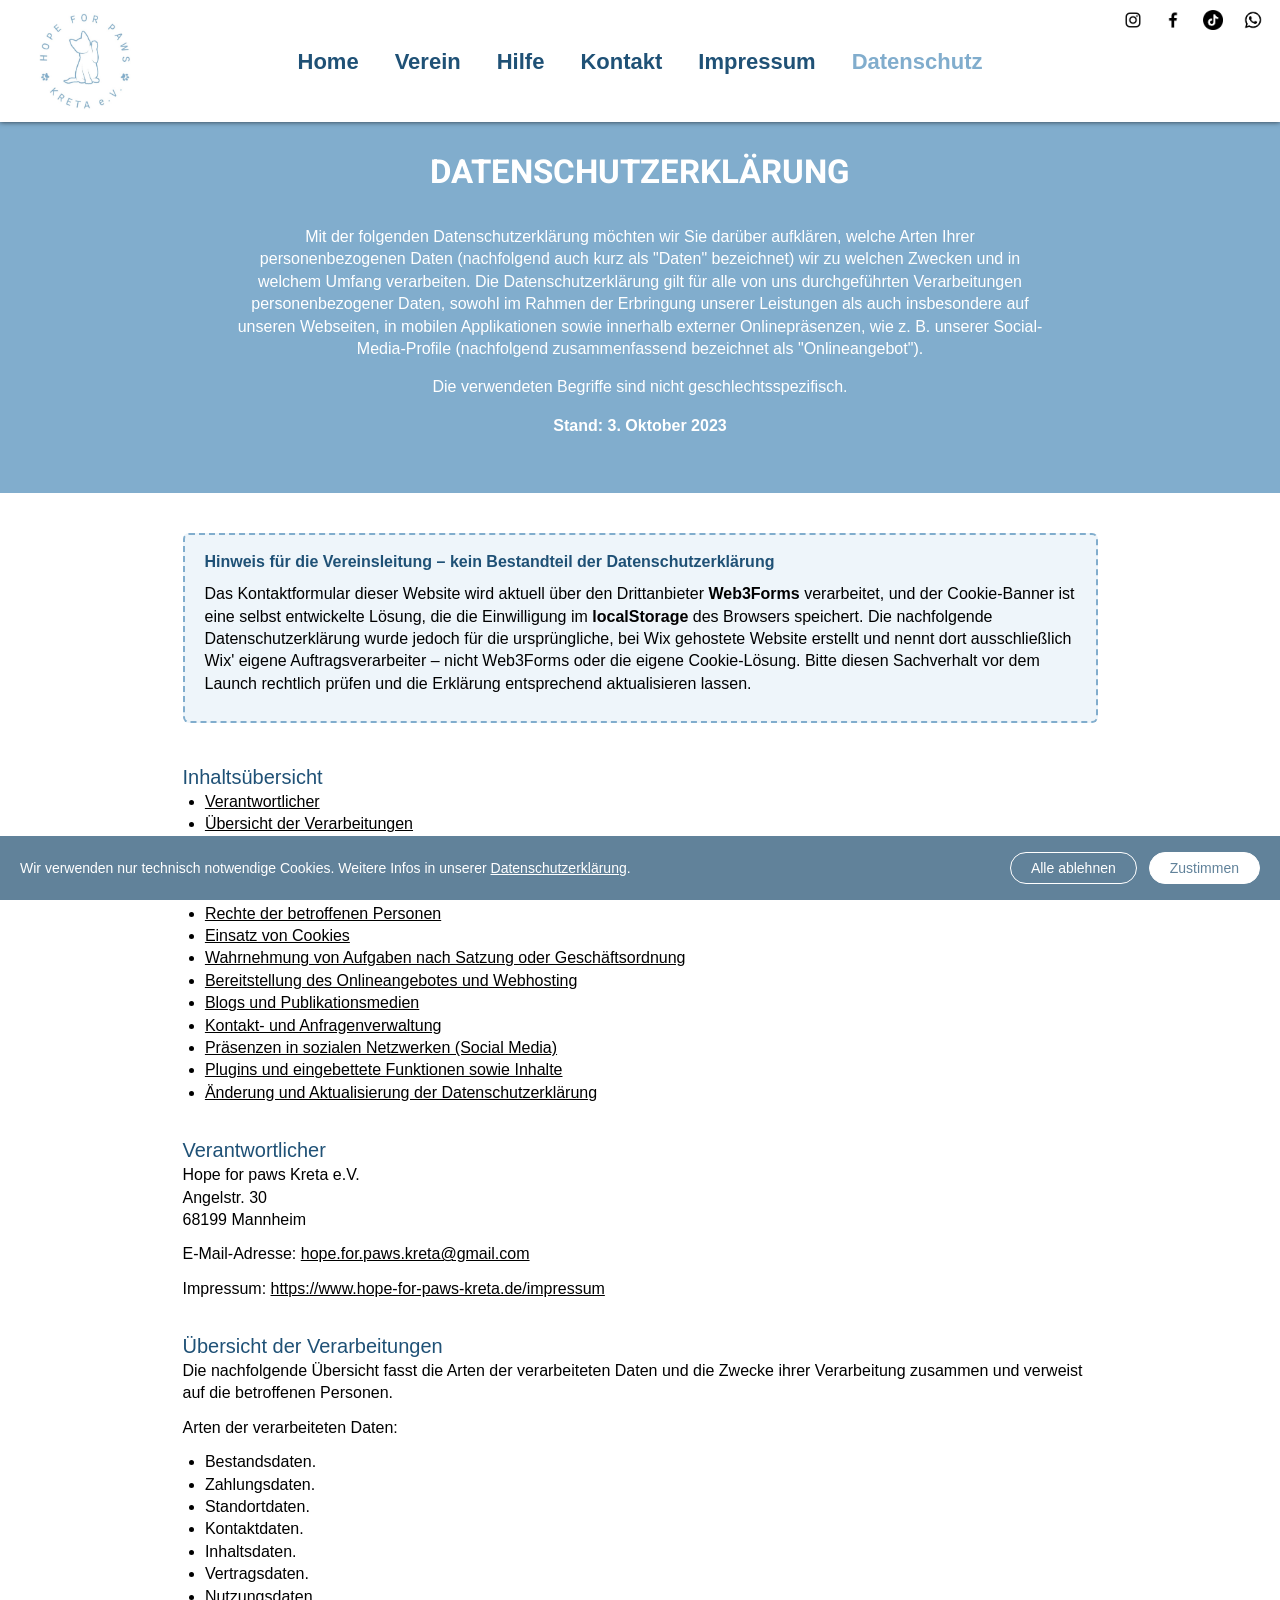
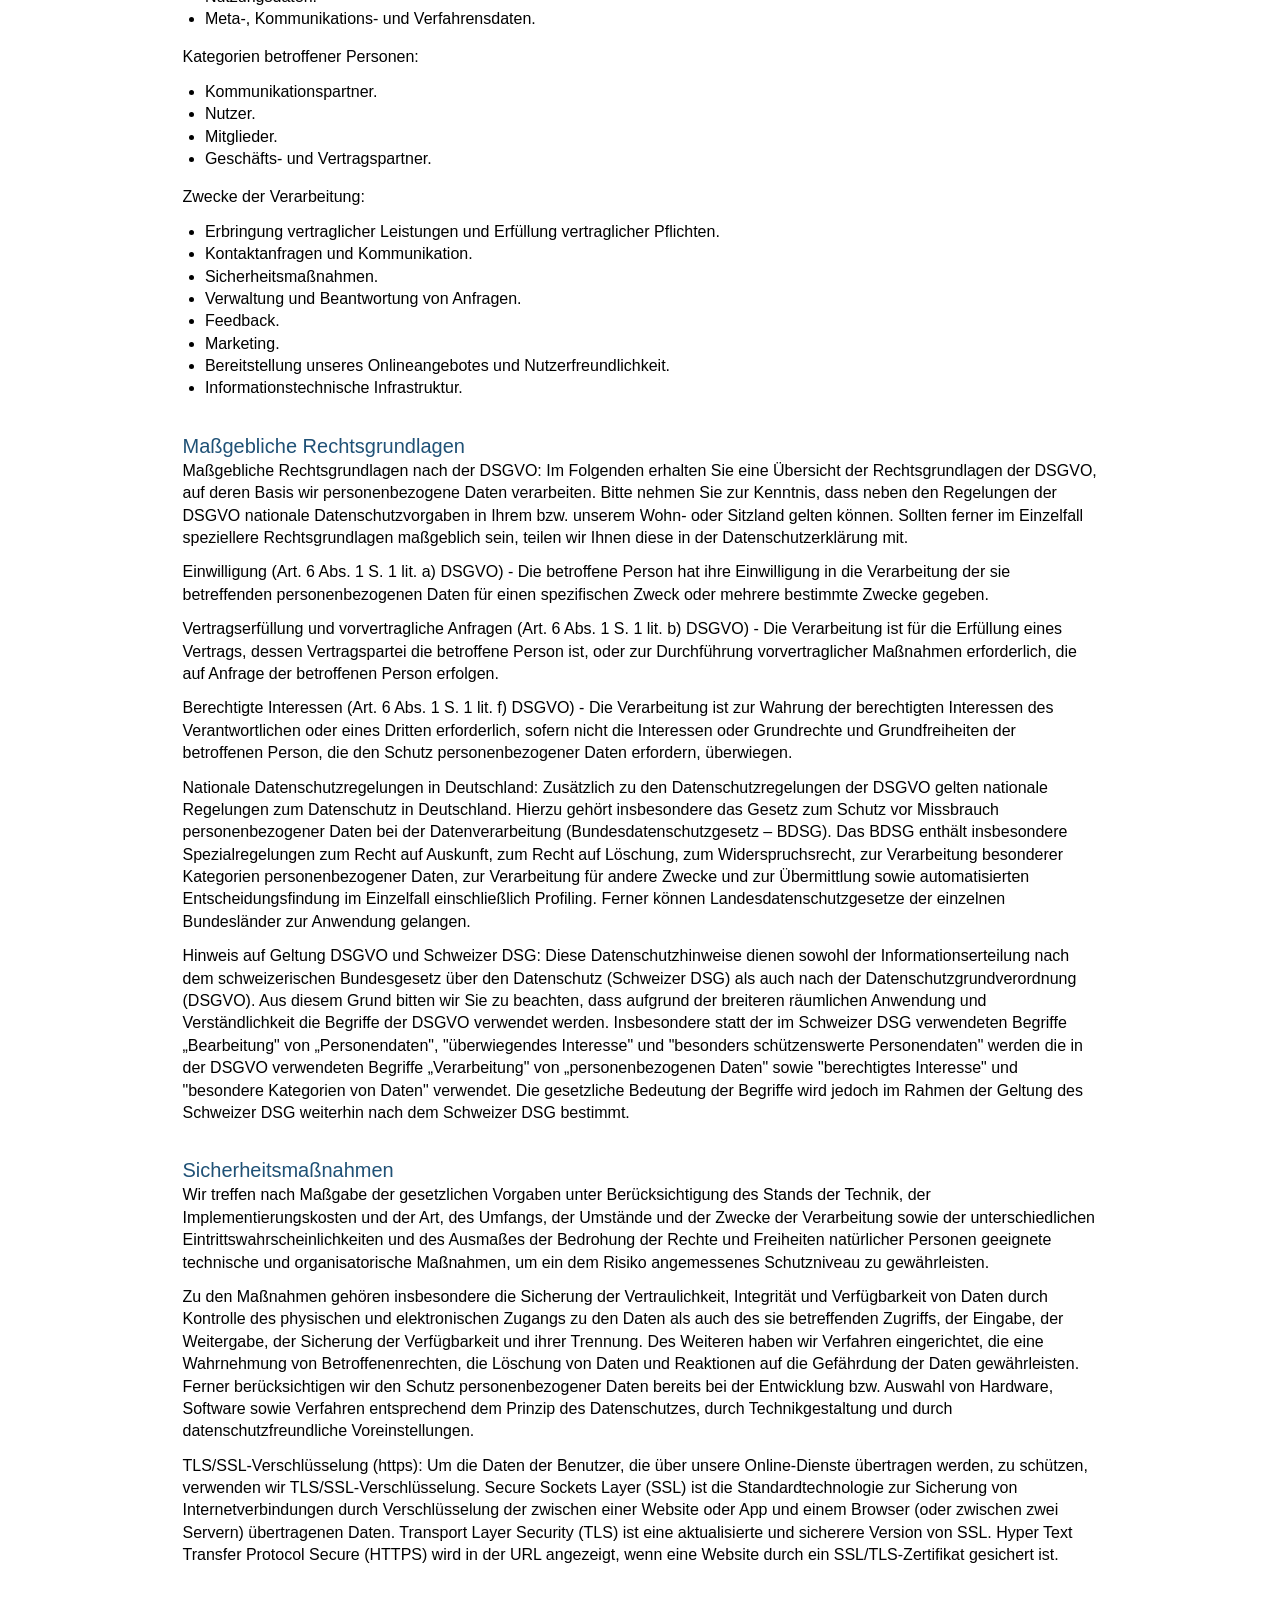
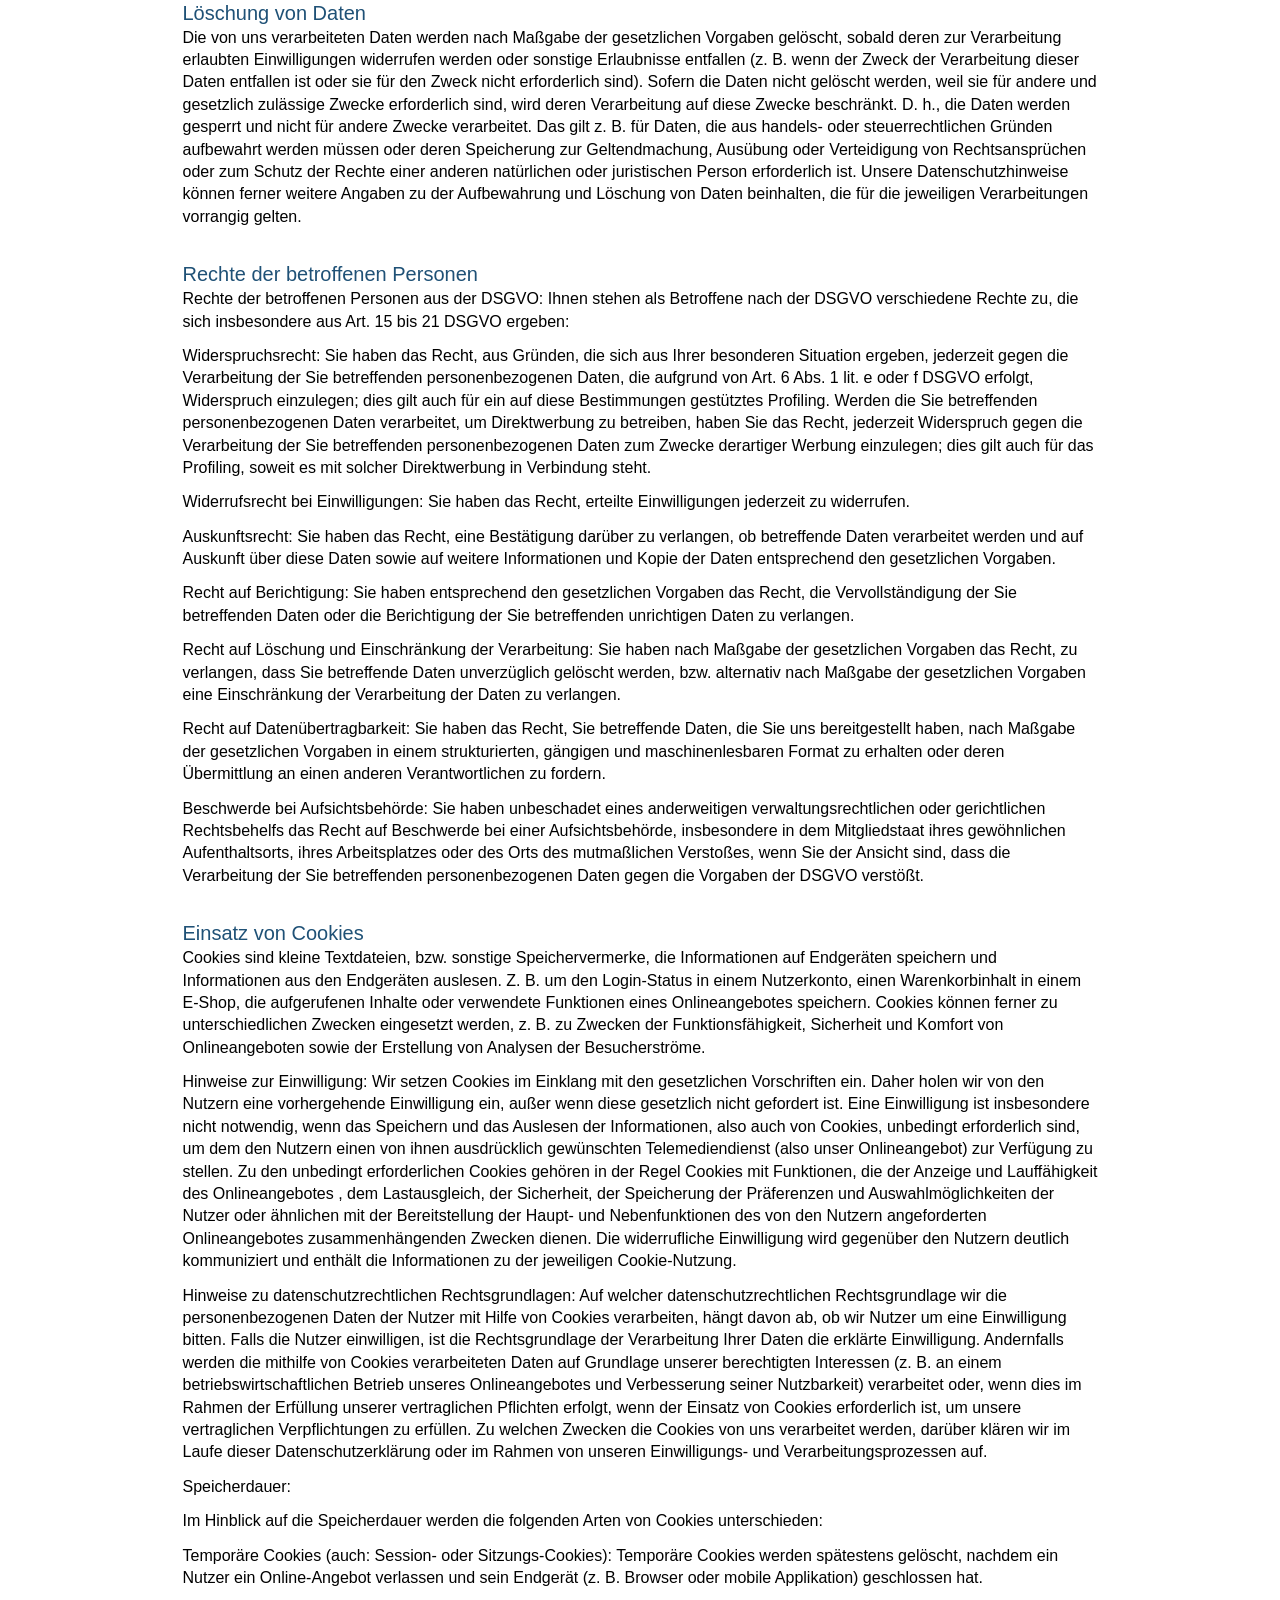
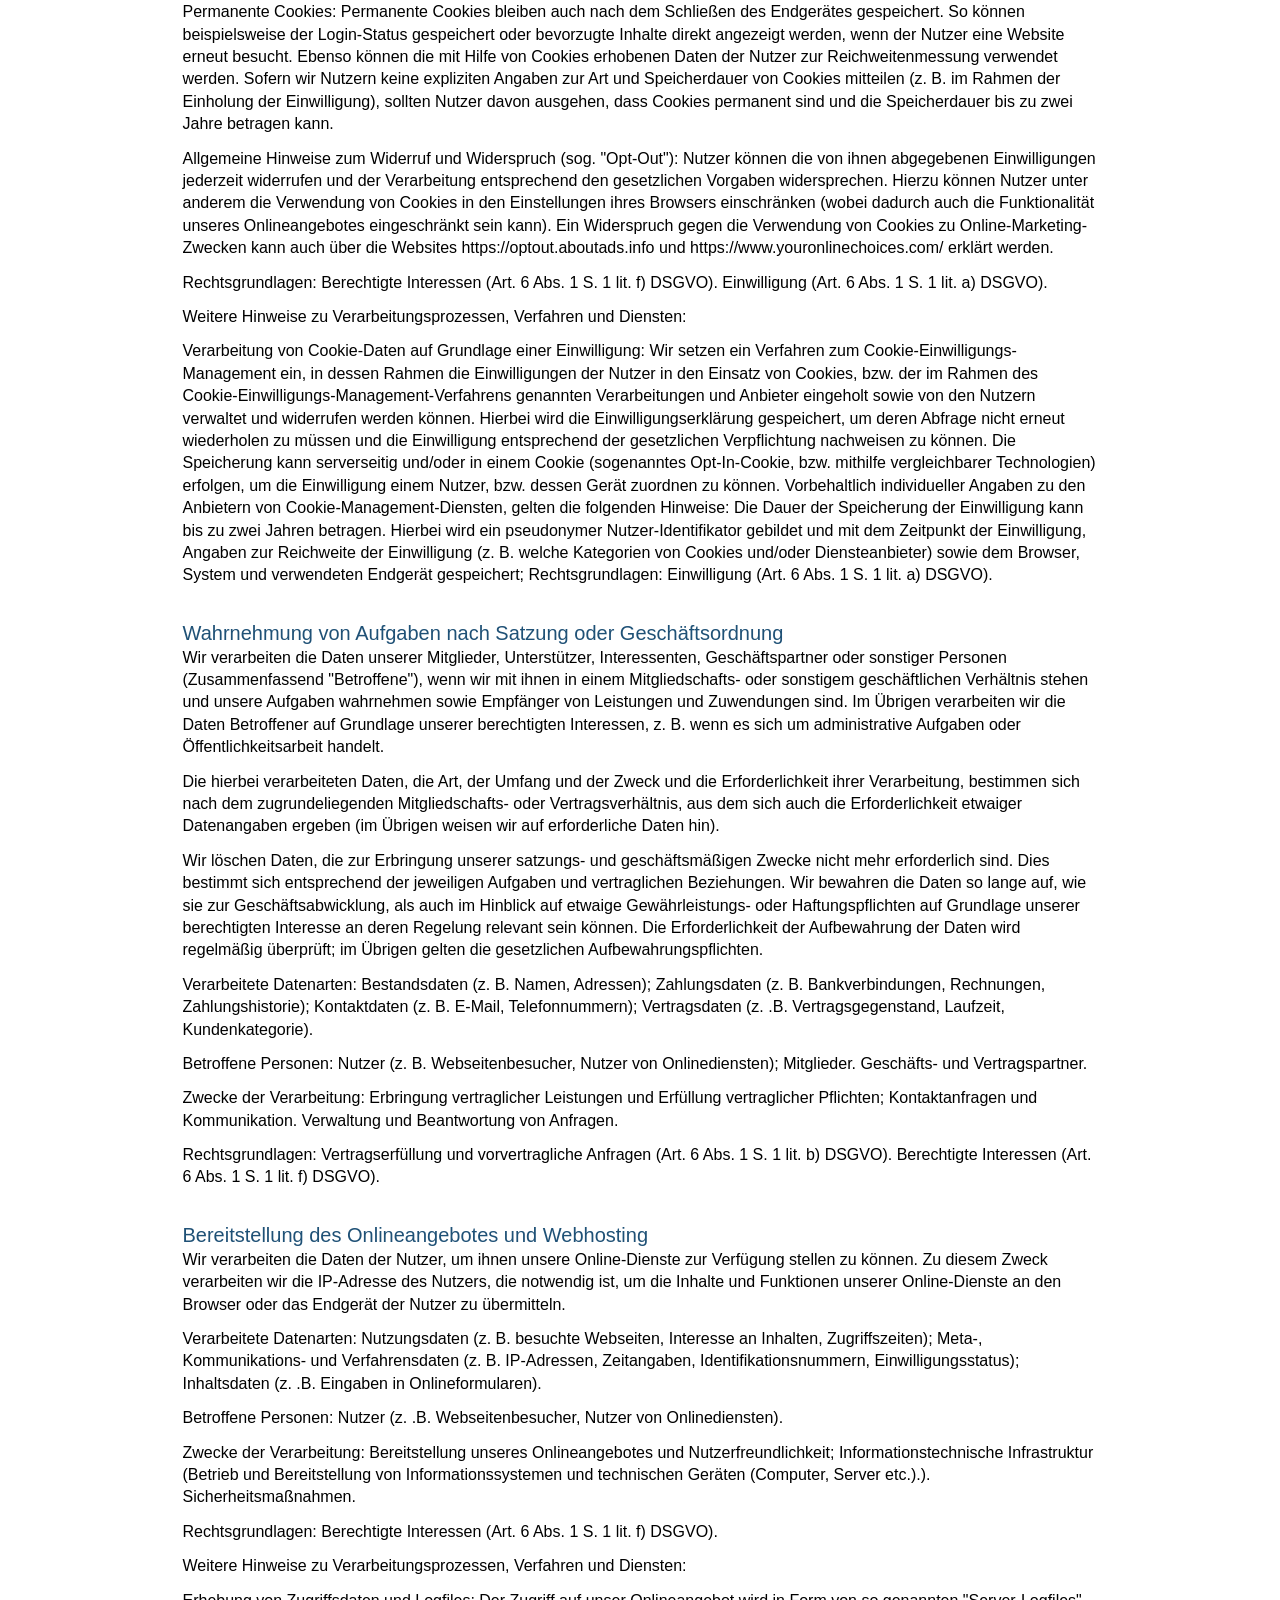
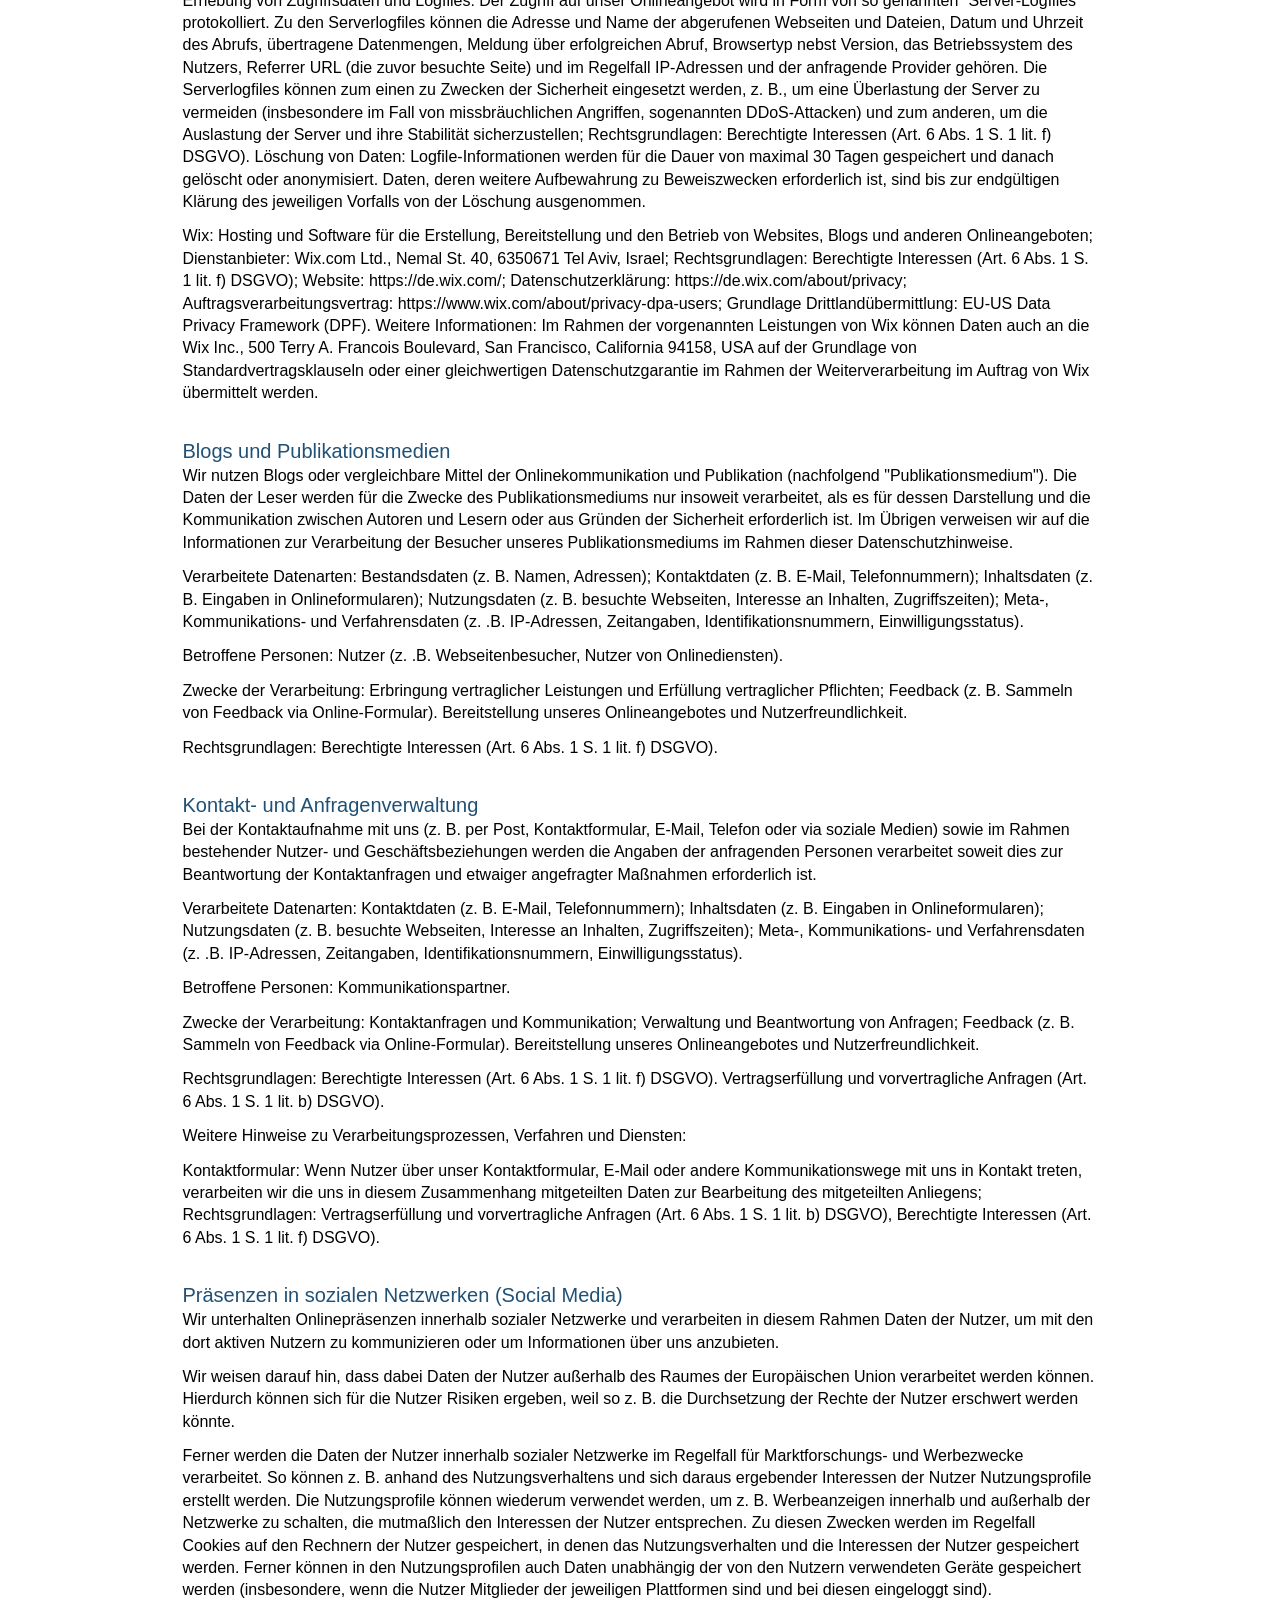
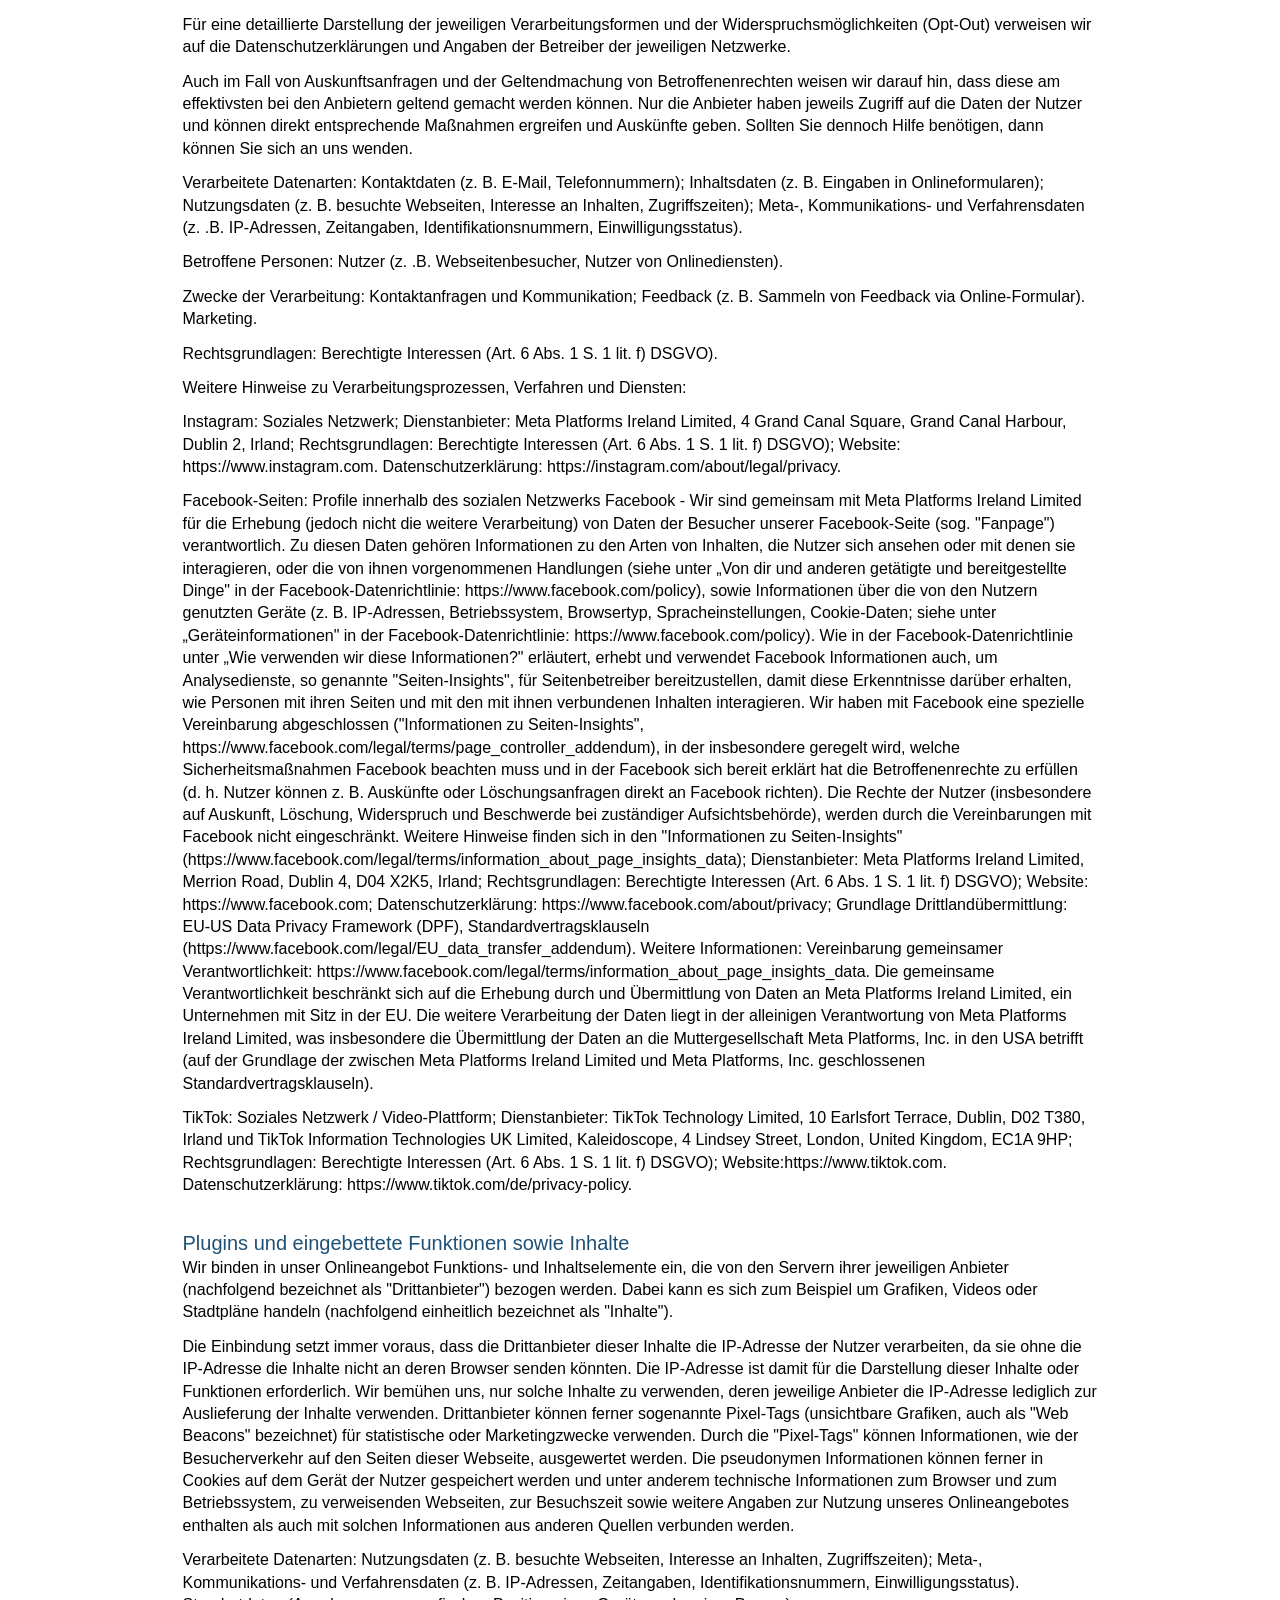
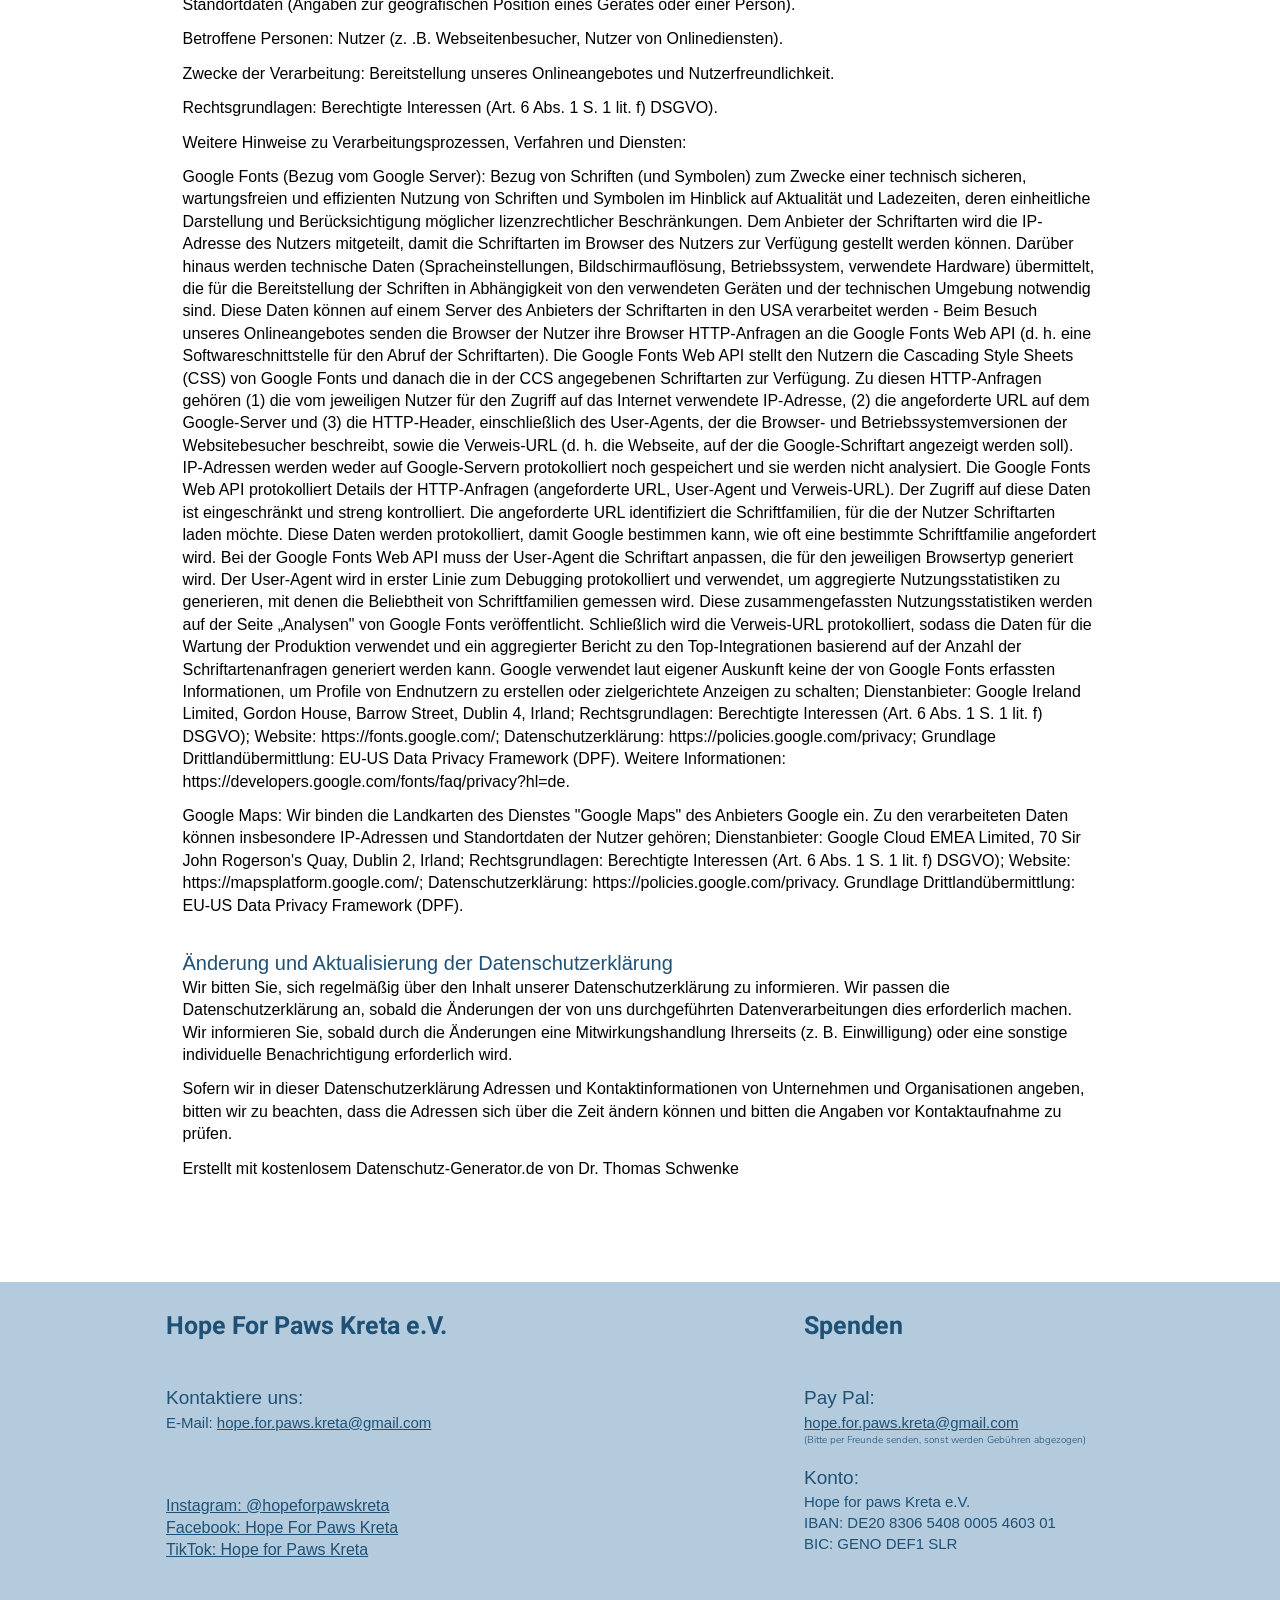
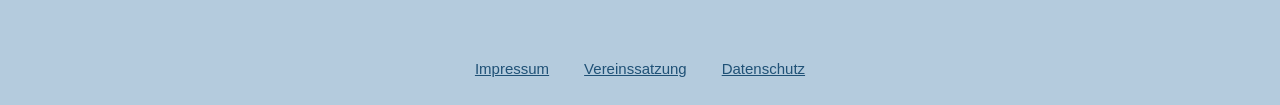
==== commit 9d2c1c87: "feat: rebuild layout and styling to match live site measurements" ====
--- a/datenschutz.html
+++ b/datenschutz.html
@@ -11,11 +11,10 @@
   <a class="skip-link" href="#main">Weiter zum Hauptinhalt</a>
 
   <header class="nav">
-    <a class="nav__logo" href="index.html"><img src="assets/img/logo-hope-for-paws-kreta.jpg" alt="Hope for Paws Kreta e.V. Logo" width="53" height="56"></a>
+    <a class="nav__logo" href="index.html"><img src="assets/img/logo-hope-for-paws-kreta.jpg" alt="Hope for Paws Kreta e.V. Logo" width="92" height="97"></a>
     <nav id="nav-list" class="nav__list" aria-label="Hauptnavigation">
       <a href="index.html">Home</a>
       <a href="verein.html">Verein</a>
-      <a href="vereinssatzung.html">Vereinssatzung</a>
       <a href="spenden.html">Hilfe</a>
       <a href="kontakt.html">Kontakt</a>
       <a href="impressum.html">Impressum</a>
@@ -32,19 +31,16 @@
     </button>
   </header>
 
-  <main id="main" class="legal">
-
-    <section class="section section--accent section--center">
-      <div class="container">
+  <main id="main">
+
+    <section class="legal-hero">
         <h1>DATENSCHUTZERKLÄRUNG</h1>
         <p>Mit der folgenden Datenschutzerklärung möchten wir Sie darüber aufklären, welche Arten Ihrer personenbezogenen Daten (nachfolgend auch kurz als "Daten" bezeichnet) wir zu welchen Zwecken und in welchem Umfang verarbeiten. Die Datenschutzerklärung gilt für alle von uns durchgeführten Verarbeitungen personenbezogener Daten, sowohl im Rahmen der Erbringung unserer Leistungen als auch insbesondere auf unseren Webseiten, in mobilen Applikationen sowie innerhalb externer Onlinepräsenzen, wie z. B. unserer Social-Media-Profile (nachfolgend zusammenfassend bezeichnet als "Onlineangebot").</p>
         <p>Die verwendeten Begriffe sind nicht geschlechtsspezifisch.</p>
         <p><strong>Stand: 3. Oktober 2023</strong></p>
-      </div>
     </section>
 
-    <section class="section">
-      <div class="container">
+    <section class="legal legal--datenschutz">
 
         <div class="notice">
           <p class="notice__label">Hinweis für die Vereinsleitung – kein Bestandteil der Datenschutzerklärung</p>
@@ -212,48 +208,46 @@
 
         <p>Erstellt mit kostenlosem Datenschutz-Generator.de von Dr. Thomas Schwenke</p>
 
-      </div>
     </section>
 
   </main>
 
   <footer class="footer">
-    <div class="container">
-      <div class="footer__grid">
-        <div>
-          <h2 class="footer__heading">Hope For Paws Kreta e.V.</h2>
-          <p>Kontaktiere uns:<br>E-Mail: <a href="mailto:hope.for.paws.kreta@gmail.com">hope.for.paws.kreta@gmail.com</a></p>
-          <div class="footer__social">
-            <a href="https://whatsapp.com/channel/0029VaZfguSICVffWhJRwq38" aria-label="WhatsApp Kanal" target="_blank" rel="noopener"><img src="assets/img/icon-whatsapp-footer.png" alt="" width="24" height="24"></a>
-            <a href="https://www.instagram.com/hopeforpawskreta/" aria-label="Instagram: @hopeforpawskreta" target="_blank" rel="noopener"><img src="assets/img/icon-instagram-footer.png" alt="" width="24" height="24"></a>
-            <a href="https://www.facebook.com/profile.php?id=100087981069986" aria-label="Facebook: Hope For Paws Kreta" target="_blank" rel="noopener"><img src="assets/img/icon-facebook-footer.png" alt="" width="24" height="24"></a>
-            <a href="https://www.tiktok.com/@hopeforpawskreta" aria-label="TikTok: Hope for Paws Kreta" target="_blank" rel="noopener"><img src="assets/img/icon-tiktok-footer.png" alt="" width="24" height="24"></a>
-          </div>
-        </div>
-        <div>
-          <h2 class="footer__heading">Spenden</h2>
-          <p>Pay Pal:<br><a href="mailto:hope.for.paws.kreta@gmail.com">hope.for.paws.kreta@gmail.com</a><br>(Bitte per Freunde senden, sonst werden Gebühren abgezogen)</p>
-          <p>Konto:<br>Hope for paws Kreta e.V.<br>IBAN: DE20 8306 5408 0005 4603 01<br>BIC: GENO DEF1 SLR</p>
+    <div class="footer__grid">
+      <div>
+        <h2 class="footer__heading">Hope For Paws Kreta e.V.</h2>
+        <p class="footer__lead">Kontaktiere uns:</p>
+        <p>E-Mail: <a href="mailto:hope.for.paws.kreta@gmail.com">hope.for.paws.kreta@gmail.com</a></p>
+        <div class="footer__links">
+          <a href="https://www.instagram.com/hopeforpawskreta/" target="_blank" rel="noopener">Instagram: @hopeforpawskreta</a>
+          <a href="https://www.facebook.com/profile.php?id=100087981069986" target="_blank" rel="noopener">Facebook: Hope For Paws Kreta</a>
+          <a href="https://www.tiktok.com/@hopeforpawskreta" target="_blank" rel="noopener">TikTok: Hope for Paws Kreta</a>
         </div>
       </div>
-      <p class="footer__copy">&copy; <span id="year"></span> Hope for Paws Kreta e.V.</p>
-      <nav class="footer__legal" aria-label="Rechtliches">
-        <a href="impressum.html">Impressum</a>
-        <a href="vereinssatzung.html">Vereinssatzung</a>
-        <a href="datenschutz.html">Datenschutz</a>
-      </nav>
+      <div>
+        <h2 class="footer__heading">Spenden</h2>
+        <p class="footer__lead">Pay Pal:</p>
+        <p><a href="mailto:hope.for.paws.kreta@gmail.com">hope.for.paws.kreta@gmail.com</a></p>
+        <p class="footer__small">(Bitte per Freunde senden, sonst werden Gebühren abgezogen)</p>
+        <p class="footer__lead footer__konto">Konto:</p>
+        <p>Hope for paws Kreta e.V.<br>IBAN: DE20 8306 5408 0005 4603 01<br>BIC: GENO DEF1 SLR</p>
+      </div>
     </div>
+    <nav class="footer__legal" aria-label="Rechtliches">
+      <a href="impressum.html">Impressum</a>
+      <a href="vereinssatzung.html">Vereinssatzung</a>
+      <a href="datenschutz.html">Datenschutz</a>
+    </nav>
   </footer>
-
-  <script src="js/nav.js"></script>
 
   <div id="cookie-banner" class="cookie-banner" role="dialog" aria-live="polite" aria-label="Cookie-Hinweis" hidden>
     <p>Wir verwenden nur technisch notwendige Cookies. Weitere Infos in unserer <a href="datenschutz.html">Datenschutzerklärung</a>.</p>
     <div class="cookie-banner__actions">
-      <button id="cookie-accept" class="btn btn--primary">Akzeptieren</button>
-      <button id="cookie-decline" class="btn">Ablehnen</button>
+      <button id="cookie-decline" class="cb-btn" type="button">Alle ablehnen</button>
+      <button id="cookie-accept" class="cb-btn" type="button">Zustimmen</button>
     </div>
   </div>
+  <script src="js/nav.js"></script>
   <script src="js/cookie-consent.js"></script>
 </body>
 </html>
--- a/css/style.css
+++ b/css/style.css
@@ -1,666 +1,609 @@
+@font-face {
+  font-family: "Heebo";
+  src: url("../assets/fonts/heebo-latin.woff2") format("woff2");
+  font-weight: 100 900;
+  font-style: normal;
+  font-display: swap;
+}
+@font-face {
+  font-family: "Nunito Sans";
+  src: url("../assets/fonts/nunito-sans-latin.woff2") format("woff2");
+  font-weight: 200 1000;
+  font-style: normal;
+  font-display: swap;
+}
+
 :root {
-  --color-primary: #81ADCD;
-  --color-secondary: #1F5176;
-  --color-text: #000000;
-  --color-bg: #ffffff;
-  --color-overlay: rgba(0, 0, 0, 0.55);
-
-  --color-primary-dark: #6a97b6;
-  --color-secondary-dark: #163a54;
-  --color-border: #e2e8ee;
-
-  --font-heading: "avenir-lt-w01_85-heavy1475544", "Avenir Next", Avenir, "Helvetica Neue", Arial, sans-serif;
-  --font-body: "avenir-lt-w01_35-light1475496", "Avenir Next", Avenir, "Helvetica Neue", Arial, sans-serif;
-  --font-nav: "helvetica-w01-roman", "Helvetica Neue", Helvetica, Arial, sans-serif;
-  --font-nav-bold: "helvetica-w01-bold", "Helvetica Neue", Helvetica, Arial, sans-serif;
-
-  --text-h1: 35px;
-  --text-h2: 35px;
-  --text-h2-overlay: 40px;
-  --text-h3: 26px;
-  --text-body: 16px;
-  --text-lead: 23px;
-  --text-nav: 22px;
-  --text-footer: 15px;
-  --text-small: 13px;
-  --text-h1-legal: 25px;
-  --line-height-base: 1.4;
-
-  --space-1: 8px;
-  --space-2: 16px;
-  --space-3: 24px;
-  --space-4: 40px;
-  --space-5: 64px;
-
-  --container-max: 1200px;
-  --nav-height: 90px;
-  --radius: 4px;
-  --transition: 0.2s ease;
+  --blue: #81adcd;
+  --navy: #1f5176;
+  --blue-light: #bbd4e6;
+  --blue-footer: #b4cbdd;
+  --slate: #61829a;
+  --grey-card: rgba(212, 212, 212, 0.8);
+  --white: #fff;
+  --black: #000;
+
+  --font-heading: "Heebo", "Helvetica Neue", Arial, sans-serif;
+  --font-body: "Helvetica Neue", Helvetica, Arial, sans-serif;
+  --font-avenir: "Avenir Next", Avenir, "Nunito Sans", "Helvetica Neue", Arial, sans-serif;
+
+  --header-h: 122px;
+  --legal-w: 915px;
 }
 
 *, *::before, *::after { box-sizing: border-box; }
 
-html { -webkit-text-size-adjust: 100%; }
+html { -webkit-text-size-adjust: 100%; scroll-behavior: smooth; }
 
 body {
   margin: 0;
   font-family: var(--font-body);
-  font-size: var(--text-body);
-  line-height: var(--line-height-base);
-  color: var(--color-text);
-  background: var(--color-bg);
-}
-
-h1, h2, h3 {
-  font-family: var(--font-heading);
-  font-weight: 400;
-  line-height: var(--line-height-base);
-  margin: 0 0 var(--space-2);
-}
-
-h1 { font-size: var(--text-h1); }
-h2 { font-size: var(--text-h2); }
-h3 { font-size: var(--text-h3); }
-
-p {
-  margin: 0 0 var(--space-2);
-}
-
-a {
-  color: var(--color-secondary);
-  text-decoration: none;
-}
-
-a:hover { color: var(--color-primary); }
-
+  font-weight: 300;
+  font-size: 16px;
+  line-height: 1.4;
+  color: var(--black);
+  background: var(--white);
+}
+
+h1, h2, h3 { margin: 0; font-weight: 700; line-height: 1.4; }
+p { margin: 0 0 1em; }
 img { max-width: 100%; display: block; }
-
 ul, ol { margin: 0; padding: 0; list-style: none; }
-
 button { font-family: inherit; }
 
-a:focus-visible,
-button:focus-visible,
-input:focus-visible,
-textarea:focus-visible,
-select:focus-visible,
-[tabindex]:focus-visible {
-  outline: 3px solid var(--color-primary);
+a { color: var(--navy); text-decoration: none; }
+a:hover { color: var(--blue); }
+
+a:focus-visible, button:focus-visible, input:focus-visible, textarea:focus-visible {
+  outline: 3px solid var(--navy);
   outline-offset: 2px;
 }
 
-.container {
-  max-width: var(--container-max);
-  margin: 0 auto;
-  padding: 0 var(--space-2);
+.visually-hidden {
+  position: absolute; width: 1px; height: 1px; overflow: hidden;
+  clip: rect(0, 0, 0, 0); white-space: nowrap;
 }
 
 .skip-link {
-  position: absolute;
-  left: -9999px;
+  position: absolute; left: 12px; top: -60px; z-index: 2000;
+  background: var(--white); color: var(--navy); padding: 10px 16px;
+  border-radius: 4px; font-weight: 700;
+}
+.skip-link:focus { top: 8px; }
+
+.nav {
+  position: sticky;
   top: 0;
-  z-index: 1000;
-  background: var(--color-bg);
-  color: var(--color-secondary);
-  padding: var(--space-1) var(--space-3);
-  border-radius: var(--radius);
-}
-
-.skip-link:focus {
-  left: var(--space-2);
-  top: var(--space-1);
-}
-
-.nav {
-  position: relative;
-  display: flex;
-  align-items: center;
-  justify-content: space-between;
-  gap: var(--space-2);
-  min-height: var(--nav-height);
-  padding: var(--space-1) var(--space-3);
-  background: var(--color-bg);
-  box-shadow: 0 1px 3px rgba(0, 0, 0, 0.15);
-}
-
-.nav__logo {
+  z-index: 900;
+  height: var(--header-h);
+  background: var(--white);
+  box-shadow: 0 0 5px rgba(0, 0, 0, 0.7);
+  display: grid;
+  grid-template-columns: 1fr auto 1fr;
+  align-items: start;
+}
+
+.nav__logo { justify-self: start; margin: 13px 0 0 39px; }
+.nav__logo img { width: 92px; height: 97px; object-fit: cover; }
+
+.nav__list {
+  display: flex;
+  gap: 10px;
+  margin-top: 33px;
+}
+.nav__list a {
   display: block;
-  flex-shrink: 0;
-}
-
-.nav__logo img {
-  height: 56px;
-  width: auto;
-}
-
-.nav__list {
-  display: flex;
-  align-items: center;
-  gap: var(--space-1);
-}
-
-.nav__list a {
-  display: inline-block;
-  padding: var(--space-1) var(--space-1);
-  font-family: var(--font-nav);
-  font-size: var(--text-nav);
+  font-size: 22px;
+  line-height: 57px;
   font-weight: 700;
-  line-height: 30.8px;
-  color: var(--color-secondary);
-}
-
+  color: var(--navy);
+  padding: 0 13px;
+}
 .nav__list a:hover,
-.nav__list a[aria-current="page"] {
-  color: var(--color-primary);
-}
+.nav__list a[aria-current="page"] { color: var(--blue); }
+.nav__list .nav__hidden { display: none; }
 
 .nav__social {
-  display: flex;
-  align-items: center;
-  gap: var(--space-2);
-  flex-shrink: 0;
-}
-
-.nav__social a {
+  justify-self: end;
+  margin: 10px 17px 0 0;
+  display: flex;
+  gap: 20px;
+}
+.nav__social img { width: 20px; height: 20px; }
+
+.nav__toggle { display: none; }
+
+.btn {
   display: inline-flex;
   align-items: center;
   justify-content: center;
-  width: 28px;
-  height: 28px;
-  color: var(--color-text);
-}
-
-.nav__toggle {
-  display: none;
+  height: 45px;
+  padding: 0 40px;
+  border: 0;
+  border-radius: 60px;
+  background: var(--white);
+  color: var(--navy);
+  font-family: var(--font-body);
+  font-size: 20px;
+  font-weight: 700;
+  letter-spacing: 1px;
+  cursor: pointer;
+}
+.btn:hover { color: var(--navy); background: #eaf2f8; }
+
+.btn--blue { background: var(--blue); color: var(--white); font-weight: 400; letter-spacing: 0; border-radius: 100px; height: 47px; padding: 0 17px; }
+.btn--blue:hover { background: #6d9bbd; color: var(--white); }
+
+.hero {
+  position: relative;
+  display: grid;
+  grid-template-columns: 1fr 1fr 1fr;
+  gap: 8px;
+  height: 640px;
+  background: var(--white);
+}
+.hero__img {
+  width: 100%;
+  height: 640px;
+  object-fit: cover;
+  background: var(--blue-light);
+}
+.hero__badge {
+  position: absolute;
+  left: 50%;
+  top: 385px;
+  width: 371px;
+  height: 371px;
+  transform: translateX(-50%);
+  border-radius: 50%;
+  background: var(--white);
+  display: grid;
+  place-items: center;
+}
+.hero__badge img { width: 245px; height: 257px; object-fit: contain; }
+
+.quote {
+  padding: 150px 20px 102px;
+}
+.quote__box {
+  position: relative;
+  width: 364px;
+  max-width: 100%;
+  height: 244px;
+  margin: 0 auto;
+  border-top: 0.8px solid var(--navy);
+  border-bottom: 0.8px solid var(--navy);
+}
+.quote__mark {
+  position: absolute;
+  left: 50%;
+  top: 34px;
+  width: 215px;
+  height: 197px;
+  transform: translateX(-50%);
+  opacity: 0.4;
+}
+.quote__mark path { fill: var(--blue-light); }
+.quote__text {
+  position: absolute;
+  left: 50%;
+  top: 82px;
+  width: 700px;
+  max-width: 100vw;
+  transform: translateX(-50%);
+  text-align: center;
+  font-size: 23px;
+  line-height: 32.2px;
+  font-style: italic;
+  color: var(--navy);
+}
+.quote__text p { margin: 0; }
+
+.intro {
+  background: var(--blue);
+  color: var(--white);
+  display: grid;
+  grid-template-columns: 1fr 556px;
+  padding: 0 calc((100% - 980px) / 2 - 52px) 62px calc((100% - 980px) / 2);
+}
+.intro__copy {
+  display: flex;
+  flex-direction: column;
+  min-height: 600px;
+  padding: 19px 20px 63px 0;
+}
+.intro__copy h2 {
+  font-family: var(--font-heading);
+  font-size: 35px;
+  line-height: 49px;
+  margin: 0 0 20px 1px;
+}
+.intro__copy p { margin: 0 0 1.1em; max-width: 440px; }
+.intro__actions { margin-top: auto; display: flex; gap: 34px; flex-wrap: wrap; }
+.intro__actions .btn { min-width: 145px; }
+.intro__img { width: 556px; height: 600px; object-fit: cover; }
+
+.news {
+  display: grid;
+  grid-template-columns: 759fr 506fr;
+  max-width: 1265px;
+  margin: 105px auto 127px;
+  min-height: 1146px;
+}
+
+.postcard-col { position: relative; }
+.postcard {
+  position: relative;
+  display: block;
+  width: 568px;
+  max-width: calc(100% - 40px);
+  aspect-ratio: 1;
+  margin-left: 85px;
+  padding: 20px;
+}
+.postcard__inner {
+  position: relative;
+  height: 100%;
+  background: var(--black);
+  color: var(--white);
+  padding: 37px 30px 20px;
+  display: flex;
+  flex-direction: column;
+}
+.postcard__date { font-family: var(--font-avenir); font-weight: 400; font-size: 12px; }
+.postcard__title {
+  margin-top: auto;
+  font-family: var(--font-body);
+  font-size: 40px;
+  line-height: 1.17;
+  font-weight: 700;
+  color: var(--white);
+  padding-bottom: 20px;
+}
+.postcard__meta {
+  display: flex;
+  justify-content: space-between;
   align-items: center;
+  border-top: 0.8px solid var(--white);
+  padding-top: 8px;
+  font-size: 12px;
+  font-weight: 400;
+}
+.postcard__meta span { display: inline-flex; gap: 6px; align-items: center; }
+.postcard__meta svg { width: 19px; height: 19px; fill: currentColor; }
+.postcard-col .btn--blue { margin: 10px 0 0 107px; }
+
+.infotafel {
+  position: relative;
+  background: var(--blue);
+  color: var(--white);
+  padding: 101px 51px 40px 57px;
+}
+.infotafel__logo { position: absolute; top: 12px; right: 40px; width: 137px; height: 144px; object-fit: cover; }
+.infotafel h1 {
+  font-family: var(--font-heading);
+  font-size: 35px;
+  line-height: 49px;
+  margin-bottom: 38px;
+}
+.infotafel__rule { border: 0; border-top: 0.8px solid var(--white); width: 284px; margin: 0 auto; }
+.infotafel h3 {
+  font-family: var(--font-body);
+  font-weight: 400;
+  font-size: 26px;
+  text-align: center;
+  margin: 22px 0 20px;
+}
+.infotafel__rule--after-body { margin-top: 28px; }
+.infotafel__stats { margin: 6px 0 8px; }
+.infotafel__body { font-family: var(--font-avenir); font-weight: 300; color: var(--black); }
+.infotafel__body p { margin: 0; }
+.infotafel__stats { text-align: center; }
+.infotafel__num { font-family: var(--font-heading); font-size: 47px; line-height: 65px; font-weight: 700; display: block; }
+.infotafel__lbl { font-size: 18px; line-height: 25px; display: block; }
+.infotafel__stats .infotafel__lbl:first-of-type { margin-bottom: 4px; }
+.infotafel__social { display: flex; justify-content: center; gap: 15px; margin-top: 22px; }
+.infotafel__social img { width: 30px; height: 30px; }
+
+.footer {
+  background: var(--blue-footer);
+  color: var(--navy);
+  padding: 26px 0 26px;
+  min-height: 423px;
+  display: flex;
+  flex-direction: column;
+}
+.footer a { color: var(--navy); text-decoration: underline; }
+.footer__grid {
+  width: 980px;
+  max-width: 100%;
+  margin: 0 auto;
+  padding: 0 16px;
+  display: grid;
+  grid-template-columns: 638px 1fr;
+}
+.footer__heading { font-family: var(--font-heading); font-size: 25px; line-height: 37px; margin-bottom: 40px; }
+.footer__lead { font-size: 19px; line-height: 26.6px; font-weight: 400; margin: 0; }
+.footer__grid p { margin: 0; font-size: 15px; line-height: 21px; }
+.footer__grid p.footer__lead { font-size: 19px; line-height: 26.6px; }
+.footer__links { margin-top: 62px; }
+.footer__links a { display: block; }
+.footer__small { font-size: 10px !important; line-height: 14px !important; font-family: var(--font-avenir); margin-bottom: 8px !important; }
+.footer__konto { margin-top: 18px !important; }
+.footer__legal {
+  margin-top: auto;
+  padding-top: 40px;
+  display: flex;
   justify-content: center;
-  width: 40px;
-  height: 40px;
-  background: transparent;
-  border: none;
-  cursor: pointer;
-}
-
-.nav__toggle-bar,
-.nav__toggle-bar::before,
-.nav__toggle-bar::after {
-  display: block;
-  width: 24px;
-  height: 2px;
-  background: var(--color-secondary);
-  transition: transform var(--transition);
-}
-
-.nav__toggle-bar {
-  position: relative;
-}
-
-.nav__toggle-bar::before,
-.nav__toggle-bar::after {
-  content: "";
-  position: absolute;
-  left: 0;
-}
-
-.nav__toggle-bar::before { top: -8px; }
-.nav__toggle-bar::after { top: 8px; }
-
-.nav.is-open .nav__list {
-  display: flex;
-}
-
-.section {
-  padding: var(--space-5) 0;
-  background: var(--color-bg);
-}
-
-.section--accent {
-  background: var(--color-primary);
-  color: var(--color-text);
-}
-
-.section--accent h1,
-.section--accent h2,
-.section--accent h3 {
-  color: var(--color-text);
-}
-
-.section--tight {
-  padding: var(--space-3) 0;
-}
-
-.section--center {
+  gap: 35px;
+  font-size: 15px;
+  line-height: 21px;
+}
+.footer__legal a { text-decoration: underline; }
+
+.pagebar { padding-top: 40px; background: var(--white); }
+.banner {
+  background: var(--slate);
+  color: var(--white);
   text-align: center;
-}
-
-.section--center .lead {
-  max-width: 700px;
+  padding: 34px 20px 55px;
+  min-height: 312px;
+}
+.banner h1 { font-family: var(--font-heading); font-size: 33px; line-height: 48px; margin-bottom: 22px; }
+.banner__rule { border: 0; border-top: 0.8px solid rgba(255, 255, 255, 0.7); width: 275px; margin: 0 auto 46px; }
+.banner p { max-width: 495px; margin: 0 auto; font-size: 16px; }
+
+.team {
+  display: grid;
+  grid-template-columns: repeat(2, 648px);
+  gap: 40px 44px;
+  justify-content: center;
+  padding: 27px 0 27px;
   margin: 0 auto;
 }
-
-.section--center h1::after {
-  content: "";
-  display: block;
-  width: 60px;
-  height: 1px;
-  background: currentColor;
-  opacity: 0.5;
-  margin: var(--space-2) auto var(--space-3);
-}
-
-.hero-gallery {
-  position: relative;
-  display: flex;
-  flex-wrap: wrap;
-  gap: 0;
-}
-
-.hero-gallery img {
-  flex: 1 1 220px;
-  min-width: 0;
-  width: 100%;
-  height: 380px;
-  object-fit: cover;
-}
-
-.lead {
-  font-size: var(--text-lead);
-  line-height: 1.4;
-}
-
-.hero-badge {
-  position: absolute;
-  top: 50%;
-  left: 50%;
-  transform: translate(-50%, -50%);
-  z-index: 2;
-  width: 160px;
-  height: 160px;
-  display: flex;
-  align-items: center;
-  justify-content: center;
-  background: var(--color-bg);
-  border-radius: 50%;
-  box-shadow: 0 2px 10px rgba(0, 0, 0, 0.25);
-}
-
-.hero-badge img {
-  width: 70%;
-  height: auto;
-}
-
-.eyebrow {
-  font-family: var(--font-heading);
-  font-weight: 700;
-  margin: 0 0 var(--space-1);
-}
+.team-card {
+  display: flex;
+  background: var(--grey-card);
+  height: 344px;
+  overflow: hidden;
+}
+.team-card__photo { width: 266px; height: 344px; object-fit: cover; flex: none; }
+.team-card__body { padding: 84px 31px 0 94px; }
+.team-card__name {
+  font-family: var(--font-avenir);
+  font-weight: 800;
+  font-size: 20px;
+  line-height: 28px;
+  color: var(--black);
+  margin-bottom: 1px;
+}
+.team-card__body p { font-size: 14px; line-height: 1.4; color: var(--navy); margin: 0; }
+
+.about { text-align: center; padding: 91px 20px 128px; }
+.about__eyebrow { font-family: var(--font-avenir); font-weight: 800; font-size: 20px; line-height: 24px; margin: 0; }
+.about h1 { font-family: var(--font-avenir); font-weight: 800; font-size: 56px; line-height: 67px; margin: 0 0 14px; }
+.about p.about__lead { max-width: 567px; margin: 0 auto; font-family: var(--font-avenir); font-size: 18px; line-height: 32.4px; }
 
 .split {
-  display: flex;
-  border: 1px solid var(--color-text);
-}
-
-.split--reverse {
-  flex-direction: row-reverse;
-}
-
-.split__media {
-  flex: 1 1 50%;
-  min-width: 0;
-}
-
-.split__media img {
-  width: 100%;
-  height: 100%;
-  min-height: 360px;
-  object-fit: cover;
-}
-
+  display: grid;
+  grid-template-columns: 1fr 1fr;
+  border: 1px solid var(--black);
+  border-left: 0; border-right: 0;
+}
+.split__media { position: relative; background: var(--blue-light); overflow: hidden; }
+.split__media img { position: absolute; inset: 0; width: 100%; height: 100%; object-fit: cover; }
 .split__body {
-  flex: 1 1 50%;
-  min-width: 0;
-  display: flex;
-  flex-direction: column;
-  justify-content: center;
-  align-items: center;
+  display: flex; flex-direction: column; justify-content: center; align-items: center;
+  text-align: center; padding: 40px 100px; background: var(--white);
+  font-family: var(--font-avenir); font-size: 16px; line-height: 28.8px;
+}
+.split__body h2 { font-family: var(--font-avenir); font-weight: 800; font-size: 38px; line-height: 46px; margin-bottom: 55px; }
+.split__body p { margin: 0 0 0; }
+.split--a { height: 527px; }
+.split--b { height: 768px; border-top: 0; }
+.split--b .split__body { order: -1; }
+.split--b .split__body h2 { margin-bottom: 44px; }
+
+.contact { width: 980px; max-width: 100%; margin: 0 auto; padding: 40px 20px 80px 27px; }
+.contact h1 { font-family: var(--font-heading); font-weight: 400; font-size: 33px; line-height: 49px; color: var(--navy); margin-bottom: 15px; }
+.contact__intro p { margin: 0; line-height: 22.4px; max-width: 868px; }
+.contact__intro p + p { margin-top: 1px; }
+.contact__grid { display: grid; grid-template-columns: 378px 521px; gap: 0 20px; margin-top: 56px; }
+.contact__info { padding-left: 55px; font-size: 16px; }
+.contact__row { display: flex; align-items: center; gap: 15px; min-height: 26px; margin-bottom: 20px; line-height: 32px; }
+.contact__row svg { width: 23px; height: 23px; flex: none; fill: none; stroke: var(--black); stroke-width: 1.4; }
+.contact__row a { color: var(--black); }
+.contact__social { display: flex; align-items: center; gap: 5px; margin-top: 44px; }
+.contact__social img { width: 23px; height: 23px; }
+
+.contact-form { width: 521px; max-width: 100%; padding: 16px 31px 0; display: grid; grid-template-columns: 1fr 1fr; gap: 0 20px; align-content: start; }
+.contact-form label { font-family: var(--font-body); font-weight: 400; font-size: 18px; line-height: 18px; color: var(--navy); margin-bottom: 9px; display: block; }
+.contact-form input[type="text"], .contact-form input[type="email"], .contact-form textarea {
+  width: 100%; border: 1px solid var(--black); border-radius: 0; background: var(--white);
+  font: 300 18px/25.2px var(--font-body); color: var(--black); padding: 5px 8px; height: 37px; margin-bottom: 30px;
+}
+.contact-form textarea { height: 86px; resize: vertical; margin-bottom: 20px; }
+.contact-form .full { grid-column: 1 / -1; }
+.contact-form__foot { grid-column: 1 / -1; display: flex; flex-direction: column; align-items: flex-end; gap: 6px; }
+.contact-form button[type="submit"] {
+  width: 128px; height: 36px; border: 0; border-radius: 100px; background: var(--blue); color: var(--white);
+  font: 700 18px/25px var(--font-body); cursor: pointer;
+}
+.contact-form button[type="submit"]:hover { background: #6d9bbd; }
+.contact-form button[disabled] { opacity: 0.6; cursor: default; }
+#form-status { margin: 0; font-size: 14px; text-align: right; }
+.form-status--success { color: #1b6e3a; }
+.form-status--error { color: #b3261e; }
+.contact__rule { border: 0; border-top: 1px solid #cfd8de; margin: 40px 0 0; }
+
+.legal-hero {
+  background: var(--blue);
+  color: var(--white);
   text-align: center;
-  padding: var(--space-5) var(--space-4);
-}
-
-.card {
-  background: var(--color-bg);
-  border: 1px solid var(--color-border);
-  border-radius: var(--radius);
-  padding: var(--space-3);
-}
-
-.card__title {
-  font-family: var(--font-heading);
-  font-size: var(--text-h3);
-  margin: 0 0 var(--space-2);
-}
-
-.team-grid {
-  display: grid;
-  grid-template-columns: repeat(2, 1fr);
-  gap: var(--space-3);
-}
-
-.team-card {
-  display: flex;
-  background: var(--color-border);
-}
-
-.team-card__photo {
-  flex: 0 0 45%;
-  width: 45%;
-  height: 260px;
-  object-fit: cover;
-  filter: grayscale(1);
-}
-
-.team-card__body {
-  padding: var(--space-3);
-}
-
-.team-card__name {
-  font-family: var(--font-heading);
-  font-size: var(--text-h3);
-  margin: 0 0 var(--space-2);
-}
-
-.btn {
-  display: inline-block;
-  font-family: var(--font-nav);
-  font-size: var(--text-body);
-  font-weight: 700;
-  text-align: center;
-  padding: var(--space-1) var(--space-3);
-  border: 2px solid var(--color-secondary);
-  border-radius: var(--radius);
-  background: transparent;
-  color: var(--color-secondary);
-  cursor: pointer;
-  transition: background var(--transition), color var(--transition), border-color var(--transition);
-}
-
-.btn:hover {
-  background: var(--color-secondary);
-  color: var(--color-bg);
-}
-
-.btn--primary {
-  background: var(--color-primary);
-  border-color: var(--color-primary);
-  color: var(--color-bg);
-}
-
-.btn--primary:hover {
-  background: var(--color-primary-dark);
-  border-color: var(--color-primary-dark);
-  color: var(--color-bg);
-}
-
-.footer {
-  padding: var(--space-5) 0;
-  background: var(--color-primary);
-  color: var(--color-text);
-}
-
-.footer a {
-  color: var(--color-secondary);
-  font-family: var(--font-nav);
-  font-size: var(--text-footer);
-}
-
-.footer__grid {
-  display: flex;
-  flex-wrap: wrap;
-  gap: var(--space-4);
-  justify-content: space-between;
-}
-
-.footer__heading {
-  font-family: var(--font-heading);
-  font-size: var(--text-h3);
-  margin: 0 0 var(--space-2);
-}
-
-.footer__social {
-  display: flex;
-  align-items: center;
-  gap: var(--space-2);
-  margin: var(--space-2) 0;
-}
-
-.footer__social a {
-  display: inline-flex;
-  align-items: center;
-  justify-content: center;
-  width: 32px;
-  height: 32px;
-}
-
-.footer__legal {
-  display: flex;
-  flex-wrap: wrap;
-  gap: var(--space-3);
-  margin-top: var(--space-4);
-  padding-top: var(--space-3);
-  border-top: 1px solid rgba(0, 0, 0, 0.1);
-}
-
-.legal h1 {
-  font-size: var(--text-h1-legal);
-}
-
-.legal p {
-  font-size: var(--text-small);
-  line-height: 20.8px;
-}
-
-.notice {
-  background: var(--color-border);
-  border: 1px solid var(--color-secondary);
-  border-left: 4px solid var(--color-secondary);
-  border-radius: var(--radius);
-  padding: var(--space-3);
-  margin: 0 0 var(--space-4);
-}
-
-.notice__label {
-  font-family: var(--font-nav-bold);
-  font-size: var(--text-small);
-  font-weight: 700;
-  text-transform: uppercase;
-  letter-spacing: 0.03em;
-  color: var(--color-secondary);
-  margin: 0 0 var(--space-1);
-}
-
-.legal .notice p {
-  font-size: var(--text-body);
-  line-height: var(--line-height-base);
-  margin: 0;
-}
-
-.legal .notice p + p {
-  margin-top: var(--space-1);
-}
-
-.visually-hidden {
-  position: absolute;
-  width: 1px;
-  height: 1px;
-  overflow: hidden;
-  clip: rect(0, 0, 0, 0);
-  white-space: nowrap;
-}
-
-.contact-form {
-  display: flex;
-  flex-direction: column;
-  gap: var(--space-1);
-  max-width: 600px;
-}
-
-.contact-form label {
-  font-family: var(--font-nav-bold);
-  font-weight: 700;
-  margin-top: var(--space-2);
-}
-
-.contact-form input[type="text"],
-.contact-form input[type="email"],
-.contact-form textarea {
-  font-family: var(--font-body);
-  font-size: var(--text-body);
-  padding: var(--space-1);
-  border: 1px solid var(--color-border);
-  border-radius: var(--radius);
-  color: var(--color-text);
-  background: var(--color-bg);
-}
-
-.contact-form textarea {
-  resize: vertical;
-}
-
-.contact-form .btn {
-  align-self: flex-start;
-  margin-top: var(--space-3);
-}
-
-.form-status {
-  margin: var(--space-2) 0 0;
-  font-weight: 700;
-}
-
-.form-status--success {
-  color: var(--color-secondary);
-}
-
-.form-status--error {
-  color: #b3261e;
-}
+  padding: 28px 20px 40px;
+  min-height: 316px;
+}
+.legal-hero h1 { font-family: var(--font-heading); font-size: 33px; line-height: 46px; margin-bottom: 30px; }
+.legal-hero p { max-width: 809px; margin: 0 auto 1em; line-height: 22.4px; }
+.legal-hero strong { font-weight: 700; }
+
+.legal { width: calc(var(--legal-w) + 40px); max-width: 100%; margin: 0 auto; padding: 37px 20px 90px; line-height: 22.4px; }
+.legal h2 { font-family: var(--font-body); font-weight: 400; font-size: 20px; line-height: 28px; color: var(--navy); margin: 32px 0 0; }
+.legal .legal__gap { margin-top: 100px; }
+.legal h2:first-child { margin-top: 0; }
+.legal h3 { font-family: var(--font-body); font-weight: 700; font-size: 16px; line-height: 22.4px; color: var(--navy); margin: 24px 0 4px; }
+.legal p { margin: 0 0 3px; }
+.legal--datenschutz p { margin-bottom: 12px; }
+.legal ul { margin: 0 0 1em; padding-left: 1.4em; list-style: disc; }
+.legal a { color: var(--black); text-decoration: underline; }
+.legal__pdf { display: flex; align-items: center; gap: 14px; margin-top: 30px; }
+.legal__pdf-icon { width: 50px; height: 50px; }
+.legal__pdf-cap { font-size: 15px; color: var(--navy); margin: 8px 0 0; }
+.legal--datenschutz { padding-top: 40px; }
+
+.impressum { width: 870px; max-width: 100%; margin: 0 auto; padding: 63px 20px 100px; line-height: 25.6px; }
+.impressum h1 { font-family: var(--font-heading); font-weight: 400; font-size: 33px; line-height: 49px; color: var(--navy); margin-bottom: 57px; }
+.impressum p { margin: 0 0 1em; }
+.impressum strong { font-weight: 700; }
+.impressum .impressum__org { font-size: 20px; font-weight: 700; color: var(--navy); line-height: 32px; margin-bottom: 21px; }
+.impressum a { color: var(--black); text-decoration: underline; }
+.impressum h2 { font-family: var(--font-body); font-size: 20px; font-weight: 700; color: var(--navy); margin: 30px 0 6px; }
+
+.notice { border: 2px dashed var(--blue); background: #eef5fa; padding: 16px 20px; margin-bottom: 40px; border-radius: 6px; }
+.notice p { margin: 0 0 0.6em; }
+.notice__label { font-weight: 700; color: var(--navy); }
+
+.post-wrap {
+  display: grid;
+  grid-template-columns: 686px 284px;
+  gap: 10px;
+  width: 980px;
+  max-width: 100%;
+  margin: 0 auto;
+}
+.post { padding: 55px 20px 60px 40px; }
+.post time { display: block; font-size: 14px; line-height: 21px; }
+.post h1 { font-family: var(--font-body); font-size: 45px; line-height: 56px; color: var(--navy); margin: 21px 0 70px; }
+.post p { font-size: 16px; line-height: 24px; margin: 0 0 28px; }
+
+.sidebar { position: relative; background: var(--blue); color: var(--white); padding: 11px 32px 40px; }
+.sidebar__logo { width: 123px; height: 130px; margin-left: auto; margin-right: -12px; object-fit: cover; }
+.sidebar h2 { font-family: var(--font-body); font-size: 20px; line-height: 28px; margin: 24px 0 14px; }
+.sidebar p { font-size: 16px; line-height: 24px; margin: 0 0 14px; }
+.sidebar .btn { height: 38px; padding: 0 30px; font-size: 18px; letter-spacing: 0; }
+.sidebar__q { font-weight: 700; }
 
 .cookie-banner {
   position: fixed;
-  left: 0;
-  right: 0;
-  bottom: 0;
+  left: 0; right: 0; bottom: 0;
   z-index: 1000;
-  display: flex;
-  flex-wrap: wrap;
+  background: var(--slate);
+  color: var(--white);
+  font-size: 14px;
+  line-height: 18px;
+  padding: 16px 20px;
+  display: flex;
   align-items: center;
   justify-content: space-between;
-  gap: var(--space-2);
-  padding: var(--space-2) var(--space-3);
-  background: var(--color-secondary);
-  color: var(--color-bg);
-  box-shadow: 0 -2px 8px rgba(0, 0, 0, 0.2);
-}
-
-.cookie-banner p {
-  margin: 0;
-  font-size: var(--text-small);
-  max-width: 760px;
-}
-
-.cookie-banner a {
-  color: var(--color-bg);
-  text-decoration: underline;
-}
-
-.cookie-banner__actions {
-  display: flex;
-  flex-wrap: wrap;
-  gap: var(--space-1);
-  flex-shrink: 0;
-}
-
-.cookie-banner .btn {
-  background: transparent;
-  border-color: var(--color-bg);
-  color: var(--color-bg);
-}
-
-.cookie-banner .btn:hover {
-  background: var(--color-bg);
-  color: var(--color-secondary);
-}
-
-.cookie-banner .btn--primary {
-  background: var(--color-primary);
-  border-color: var(--color-primary);
-  color: var(--color-bg);
-}
-
-.cookie-banner .btn--primary:hover {
-  background: var(--color-primary-dark);
-  border-color: var(--color-primary-dark);
-  color: var(--color-bg);
-}
-
-@media (max-width: 768px) {
-  .cookie-banner { flex-direction: column; align-items: stretch; text-align: center; }
-
-  .cookie-banner__actions { justify-content: center; }
-
-  .container { padding: 0 var(--space-2); }
-
-  .nav { padding: var(--space-1) var(--space-2); flex-wrap: wrap; }
-
-  .nav__toggle { display: flex; }
-
+  gap: 20px;
+}
+.cookie-banner[hidden] { display: none; }
+.cookie-banner p { margin: 0; max-width: 1000px; }
+.cookie-banner a { color: var(--white); text-decoration: underline; }
+.cookie-banner__actions { display: flex; gap: 12px; flex: none; }
+.cookie-banner .cb-btn {
+  height: 32px; padding: 0 20px; border-radius: 16px; font: 300 14px/1 var(--font-body);
+  border: 0.8px solid var(--white); cursor: pointer;
+}
+.cookie-banner #cookie-decline { background: var(--slate); color: var(--white); }
+.cookie-banner #cookie-accept { background: var(--white); color: var(--slate); }
+
+@media (max-width: 1100px) {
+  .team { grid-template-columns: minmax(0, 648px); }
+  .news { grid-template-columns: 1fr; min-height: 0; gap: 60px; margin: 60px auto; }
+  .postcard-col { display: none; }
+  .infotafel { margin: 0 20px; min-height: 0; padding-bottom: 60px; }
+  .post-wrap { grid-template-columns: 1fr; }
+  .sidebar { margin: 0 20px 60px; }
+}
+
+@media (max-width: 900px) {
+  :root { --header-h: 62px; }
+
+  .nav { grid-template-columns: 1fr auto; align-items: center; }
+  .nav__logo { margin: 6px 0 0 16px; }
+  .nav__logo img { width: 46px; height: 48px; }
+  .nav__social { display: none; }
+  .nav__toggle {
+    display: block; margin-right: 16px; width: 40px; height: 40px; background: none; border: 0; cursor: pointer; position: relative;
+  }
+  .nav__toggle-bar, .nav__toggle-bar::before, .nav__toggle-bar::after {
+    content: ""; position: absolute; left: 6px; width: 28px; height: 2px; background: #3d7fb0;
+  }
+  .nav__toggle-bar { top: 19px; }
+  .nav__toggle-bar::before { top: -8px; left: 0; }
+  .nav__toggle-bar::after { top: 8px; left: 0; }
   .nav__list {
     display: none;
-    flex-direction: column;
-    align-items: flex-start;
-    width: 100%;
-    gap: 0;
-    order: 3;
+    position: absolute; top: var(--header-h); left: 0; right: 0;
+    flex-direction: column; gap: 0; margin: 0;
+    background: var(--white); box-shadow: 0 5px 5px rgba(0, 0, 0, 0.3);
+    grid-column: 1 / -1;
   }
-
   .nav.is-open .nav__list { display: flex; }
-
-  .nav__list a { width: 100%; padding: var(--space-2) 0; }
-
-  .footer__grid { flex-direction: column; gap: var(--space-3); }
-
-  .team-grid { grid-template-columns: 1fr; }
-
-  .team-card { flex-direction: column; }
-
-  .team-card__photo { width: 100%; height: 320px; }
-
-  .split,
-  .split--reverse { flex-direction: column; }
-
-  .split__media img { min-height: 240px; }
-
-  .split__body { padding: var(--space-4) var(--space-2); }
-
-  .section { padding: var(--space-4) 0; }
-
-  .hero-badge { width: 110px; height: 110px; }
-}
-
-@media (max-width: 480px) {
-  :root {
-    --text-h1: 28px;
-    --text-h2: 28px;
-    --text-h2-overlay: 30px;
-    --text-h3: 22px;
-    --text-lead: 19px;
-    --text-nav: 18px;
-  }
-
-  .nav__logo img { height: 44px; }
-
-  .section { padding: var(--space-3) 0; }
-
-  .footer { padding: var(--space-4) 0; }
-
-  .hero-badge { width: 84px; height: 84px; }
-}
+  .nav__list a { line-height: 48px; padding: 0 24px; border-top: 1px solid #e6edf2; }
+  .nav__list .nav__hidden { display: block; }
+
+  .hero { display: block; height: 500px; }
+  .hero__img { height: 500px; }
+  .hero__img:nth-of-type(n + 2) { display: none; }
+  .hero__badge { top: 300px; width: 200px; height: 200px; }
+  .hero__badge img { width: 130px; height: 136px; }
+
+  .quote { padding: 60px 20px 48px; }
+  .quote__box { height: 190px; }
+  .quote__mark { top: 20px; width: 170px; height: 156px; }
+  .quote__text { top: 50px; width: 100%; padding: 0 16px; font-size: 18px; line-height: 25px; }
+
+  .intro { display: block; padding: 0; }
+  .intro__copy { min-height: 0; padding: 32px 24px 40px; }
+  .intro__actions { margin-top: 24px; flex-direction: row-reverse; justify-content: center; gap: 20px; }
+  .intro__img { width: 100%; height: 400px; }
+
+  .footer { min-height: 0; padding-bottom: 20px; }
+  .footer__grid { grid-template-columns: 1fr; gap: 24px; }
+  .footer__heading { margin-bottom: 20px; }
+  .footer__links { margin-top: 24px; }
+  .footer__legal { flex-direction: column; align-items: flex-end; gap: 12px; padding: 30px 16px 0; }
+
+  .banner { padding: 28px 24px 40px; }
+  .team-card { flex-direction: column; height: auto; }
+  .team-card__photo { width: 100%; height: 340px; }
+  .team-card__body { padding: 20px 24px 28px; }
+  .team { padding: 24px 16px; gap: 24px; }
+
+  .about { padding: 50px 20px 50px; }
+  .about h1 { font-size: 40px; line-height: 48px; }
+  .split { grid-template-columns: 1fr; }
+  .split__media { height: 320px; }
+  .split--b .split__body { order: 0; }
+  .split--a, .split--b { min-height: 0; }
+  .split__body { padding: 40px 24px; }
+  .split__body h2 { margin-bottom: 24px !important; }
+
+  .contact { padding: 30px 20px 60px; }
+  .contact__grid { grid-template-columns: 1fr; margin-top: 30px; }
+  .contact__info { padding-left: 0; }
+  .contact-form { padding: 30px 0 0; }
+
+  .legal-hero { padding-top: 32px; }
+  .impressum h1, .contact h1 { font-size: 28px; }
+  .post h1 { font-size: 30px; line-height: 38px; }
+
+  .cookie-banner { flex-direction: column; align-items: stretch; }
+  .cookie-banner__actions { justify-content: flex-end; }
+}
+
+@media (prefers-reduced-motion: reduce) {
+  html { scroll-behavior: auto; }
+}
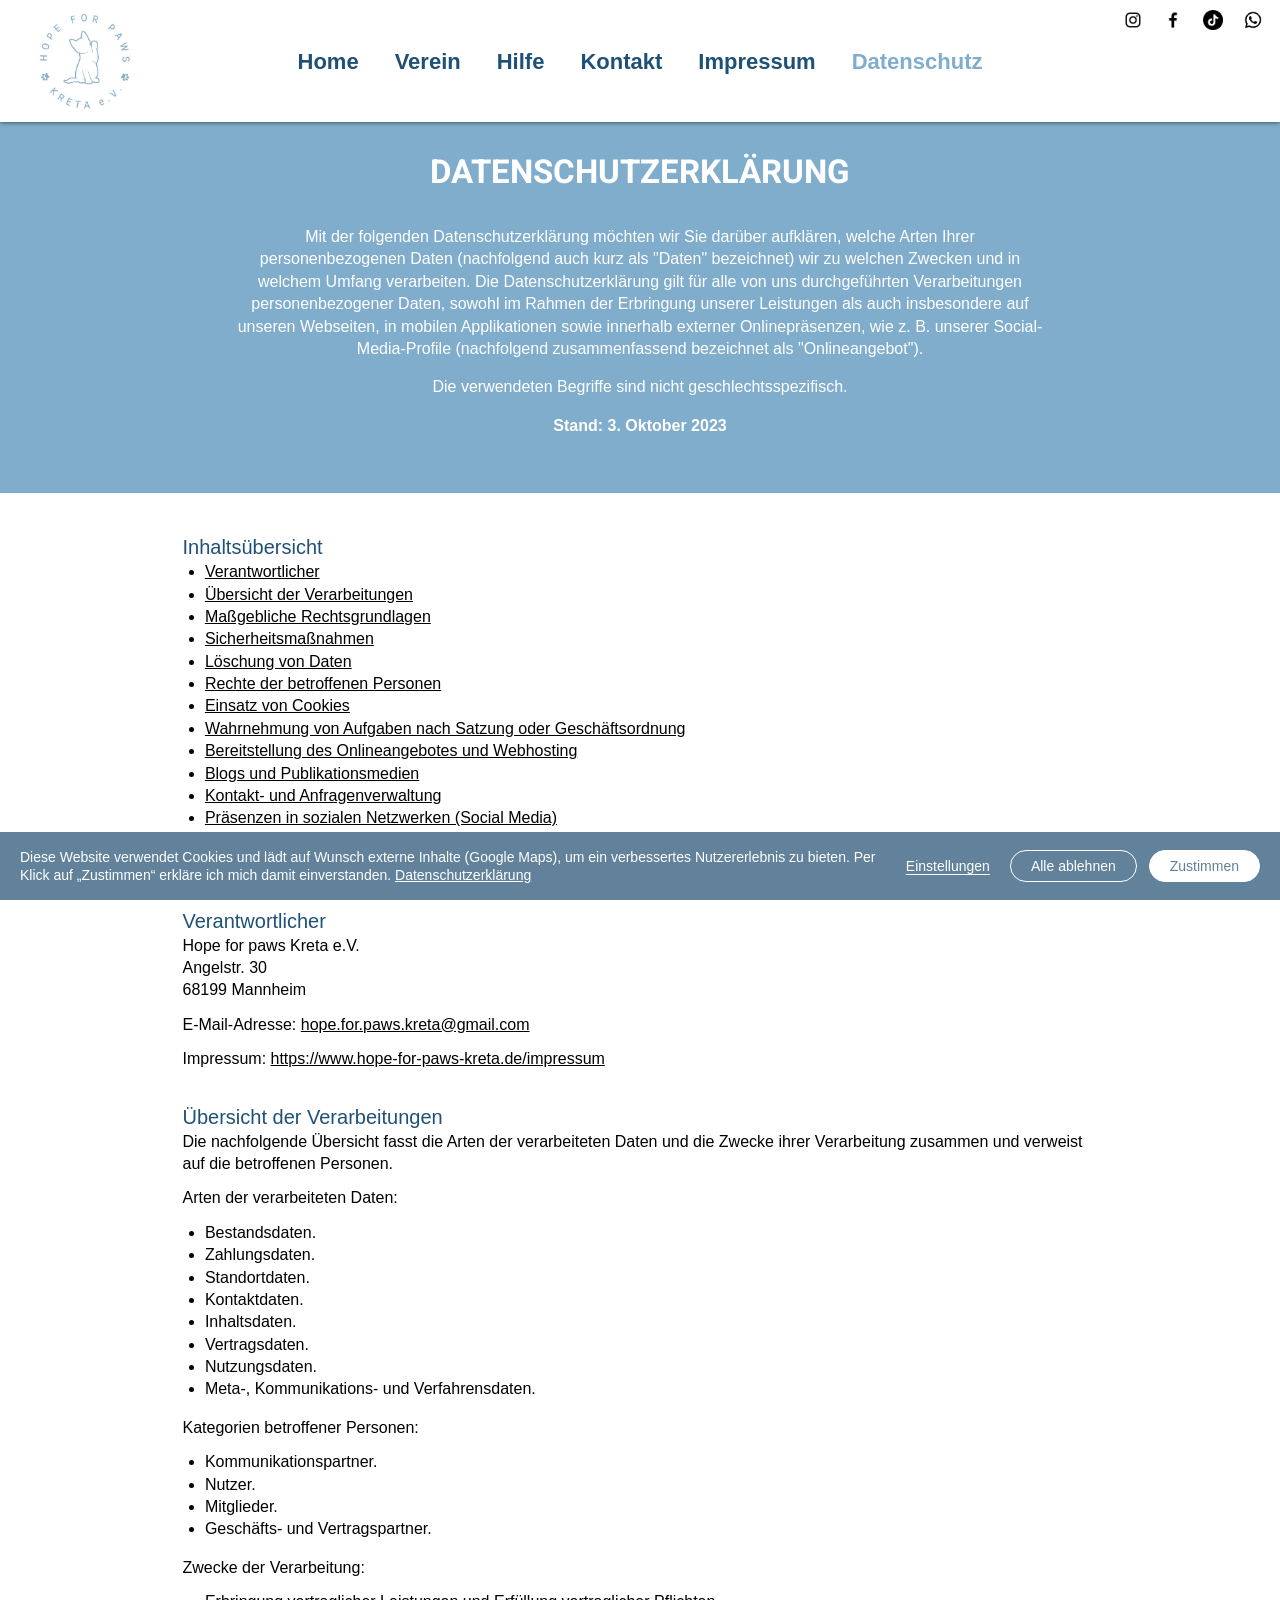
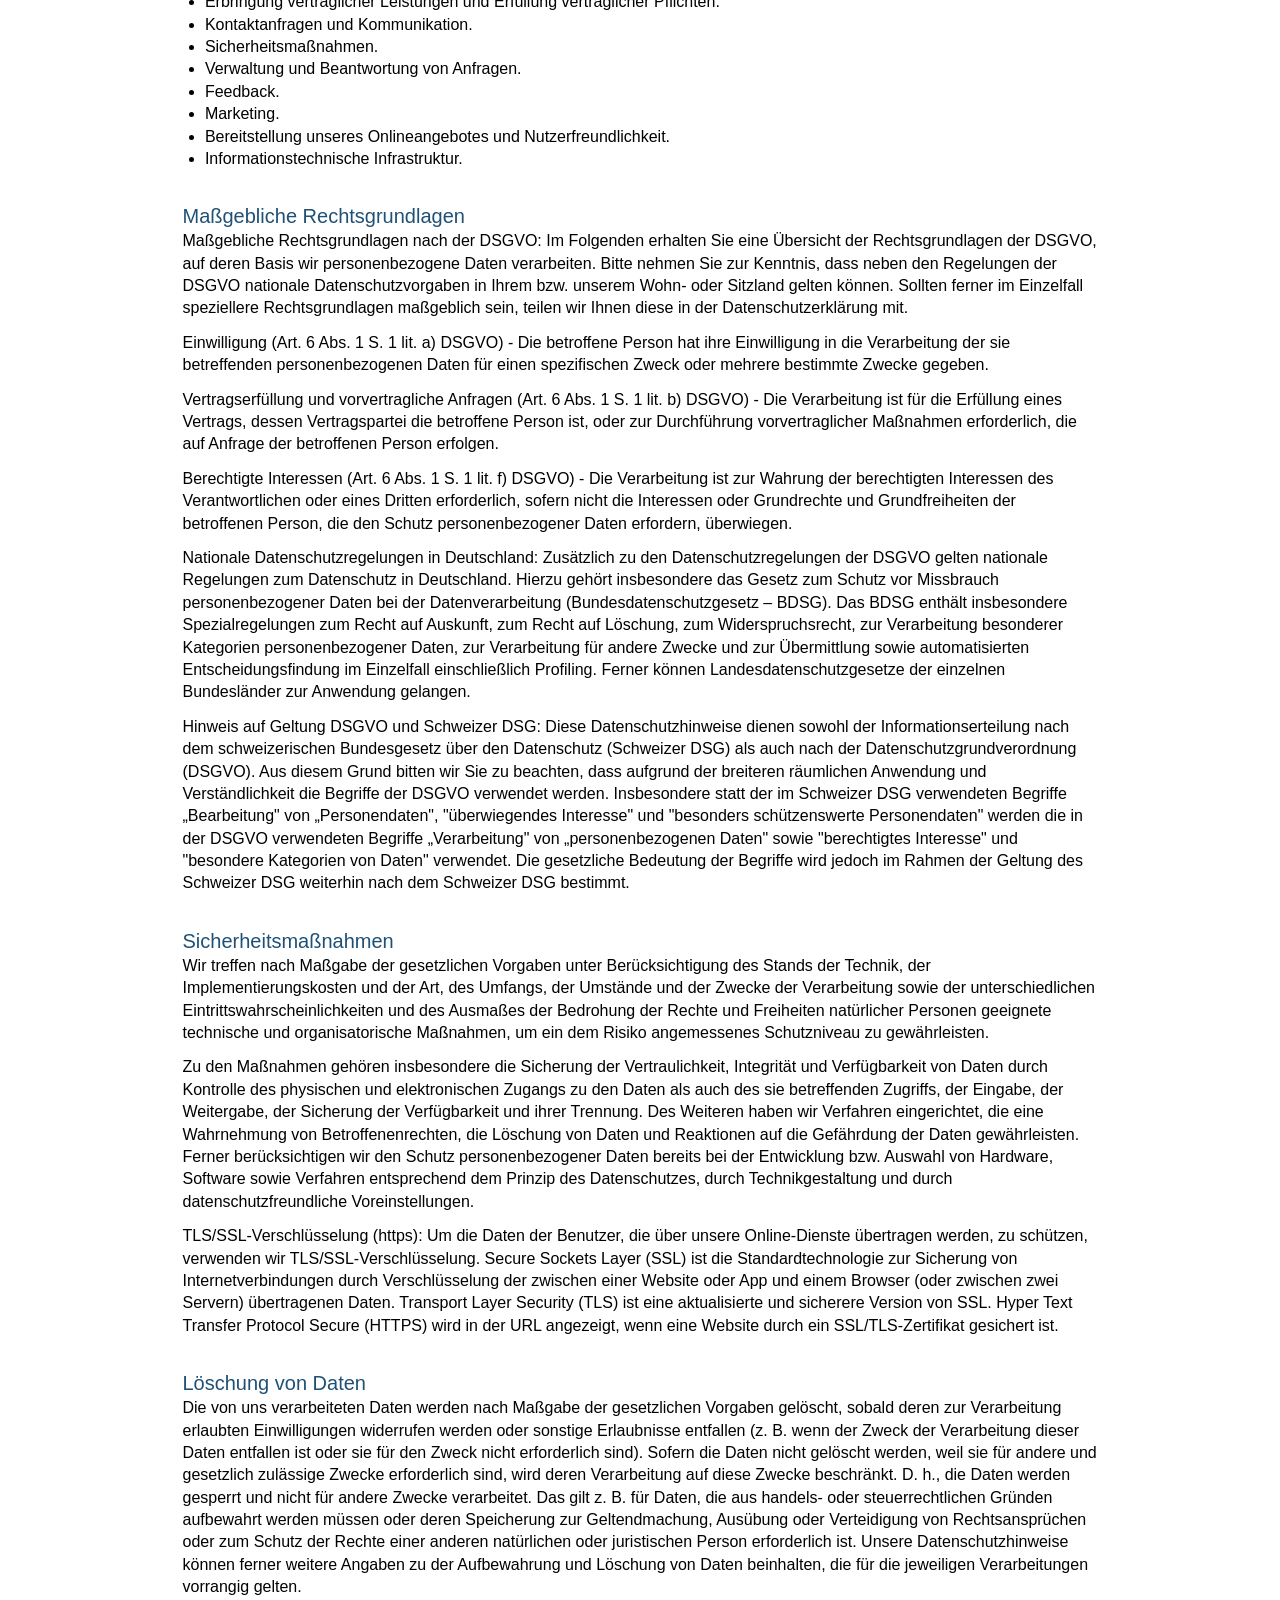
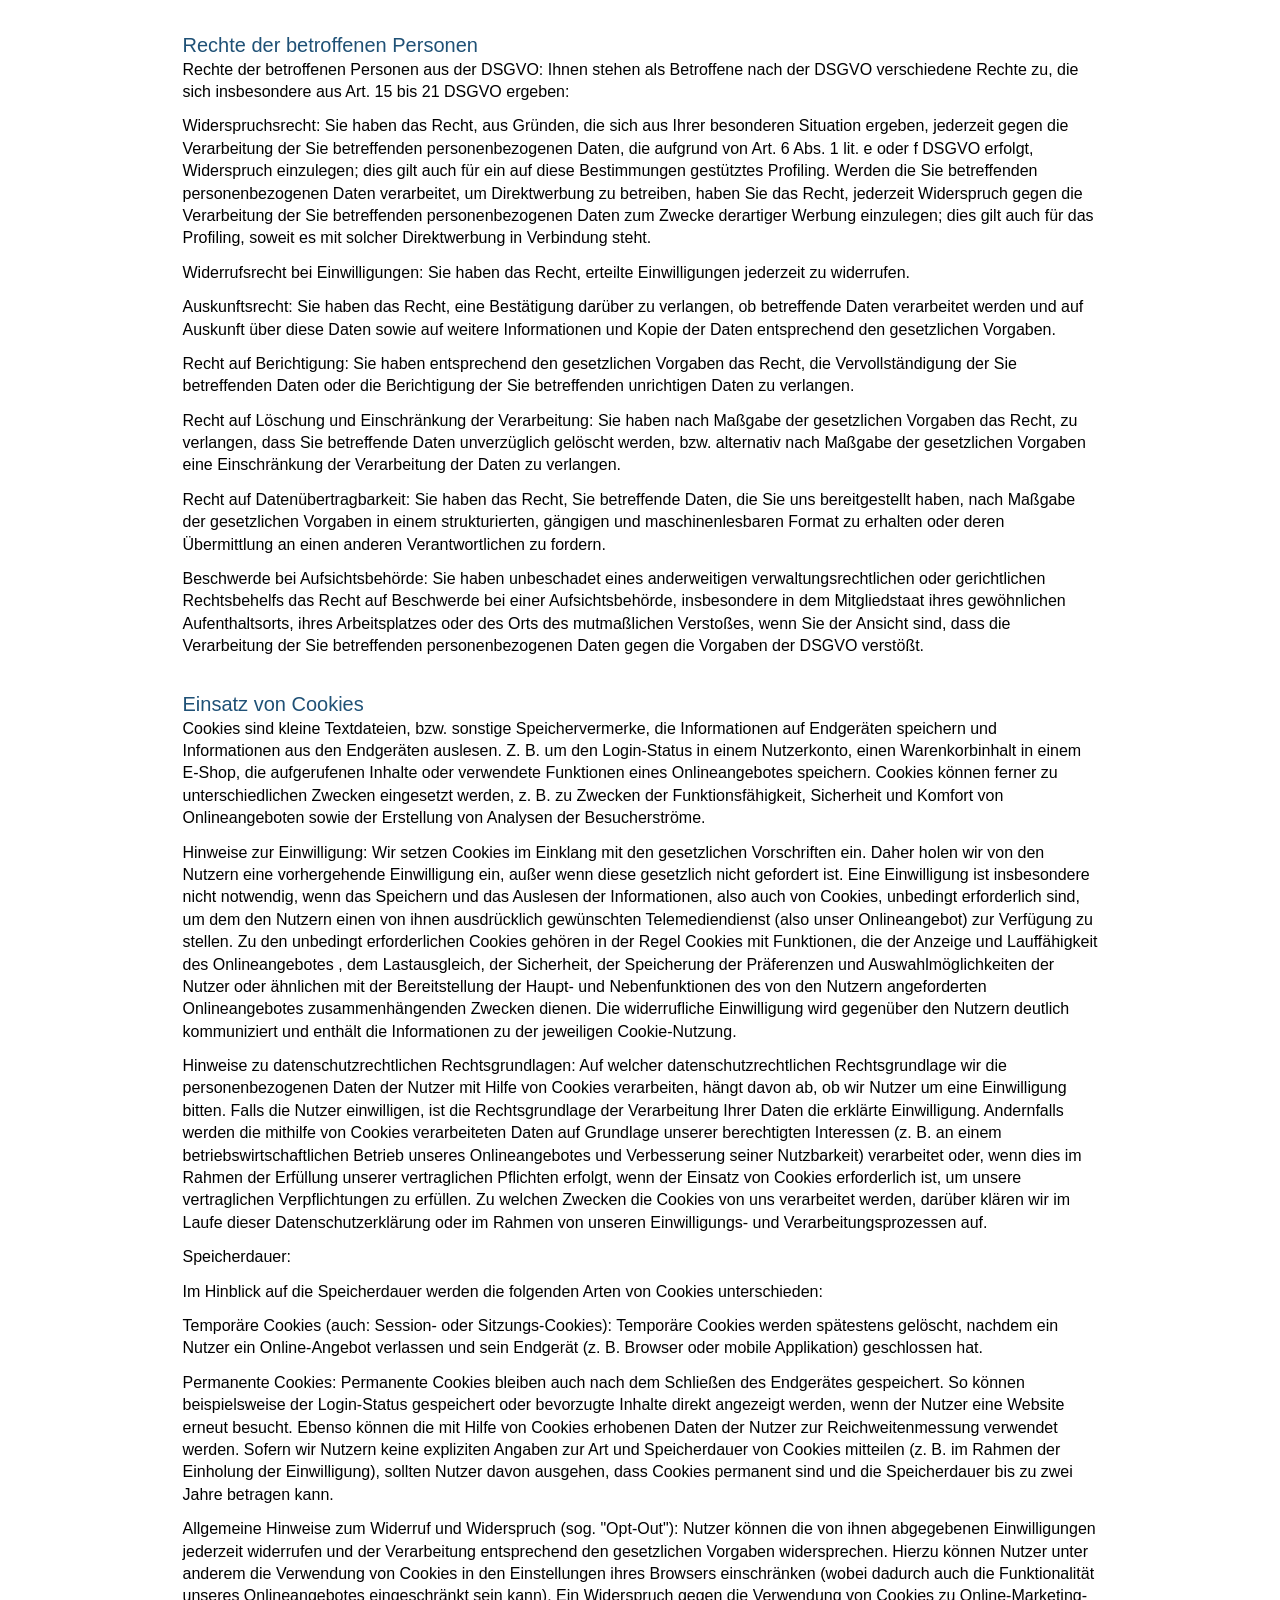
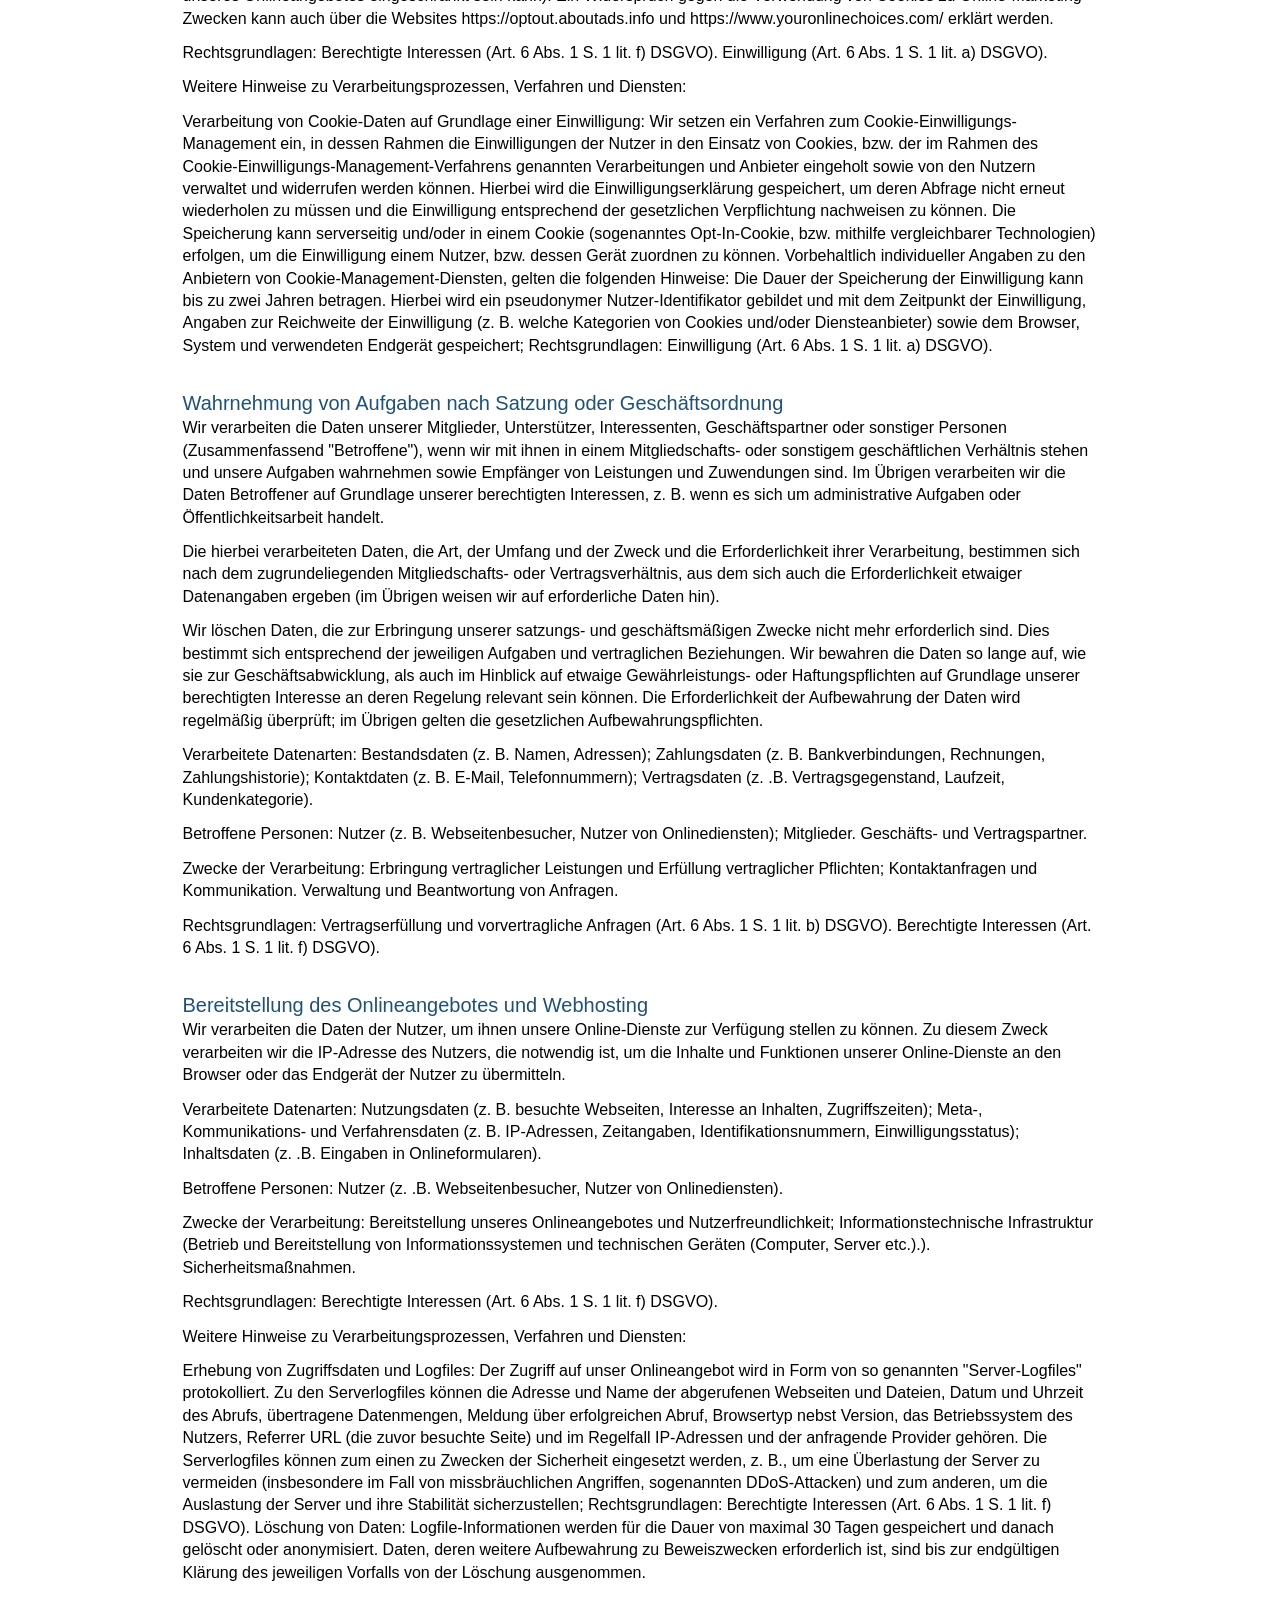
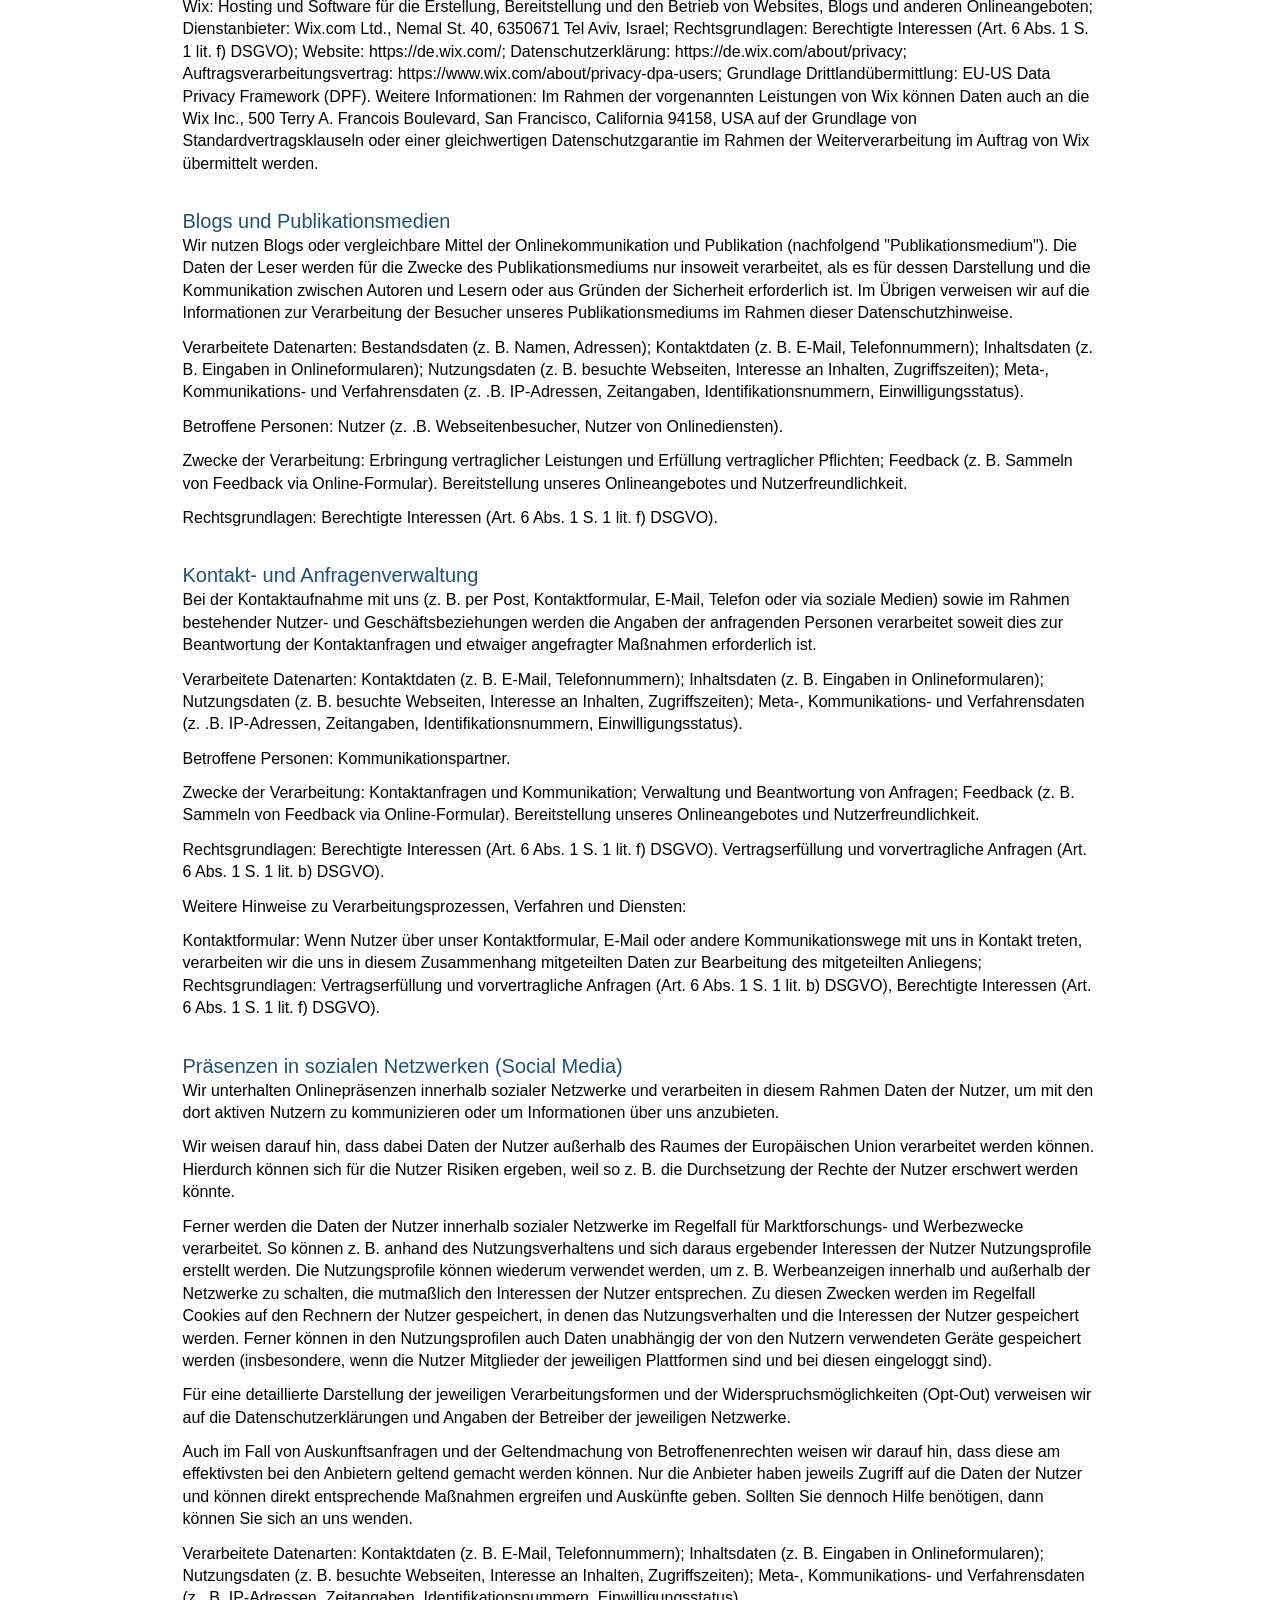
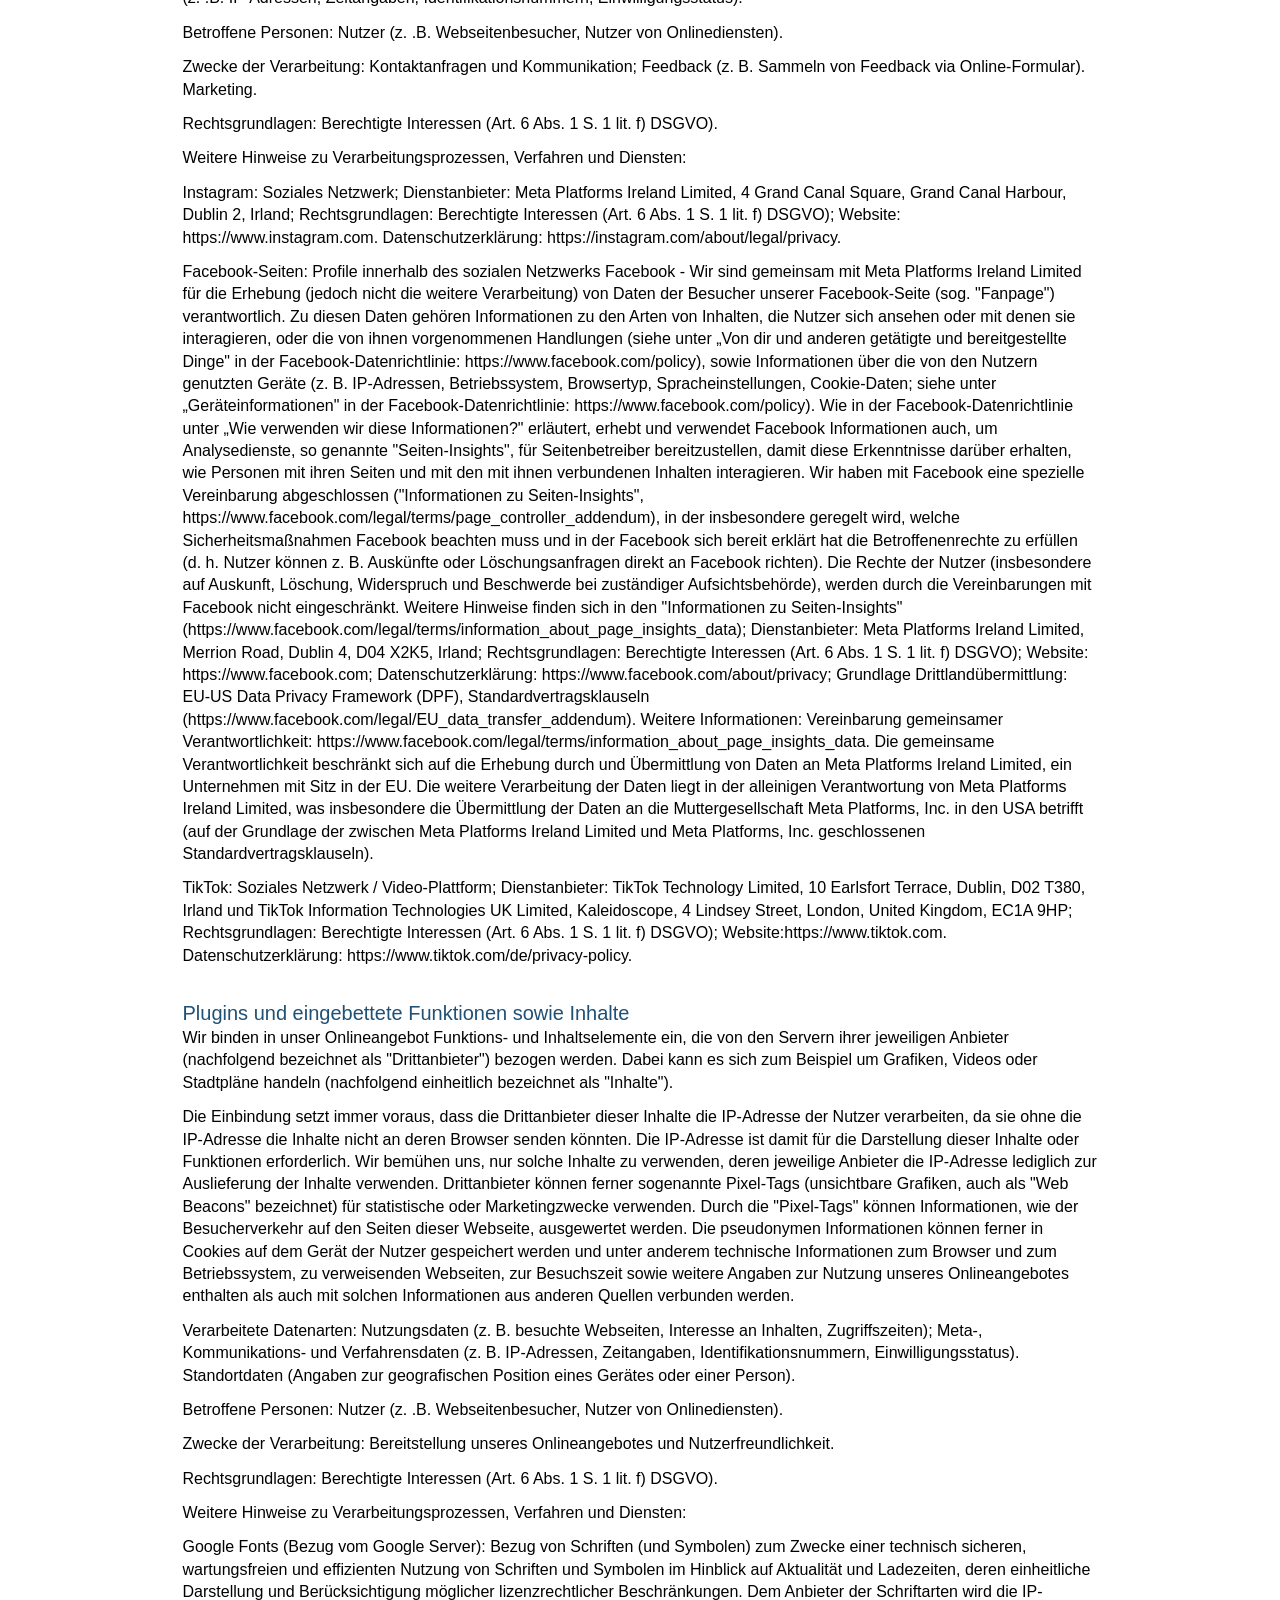
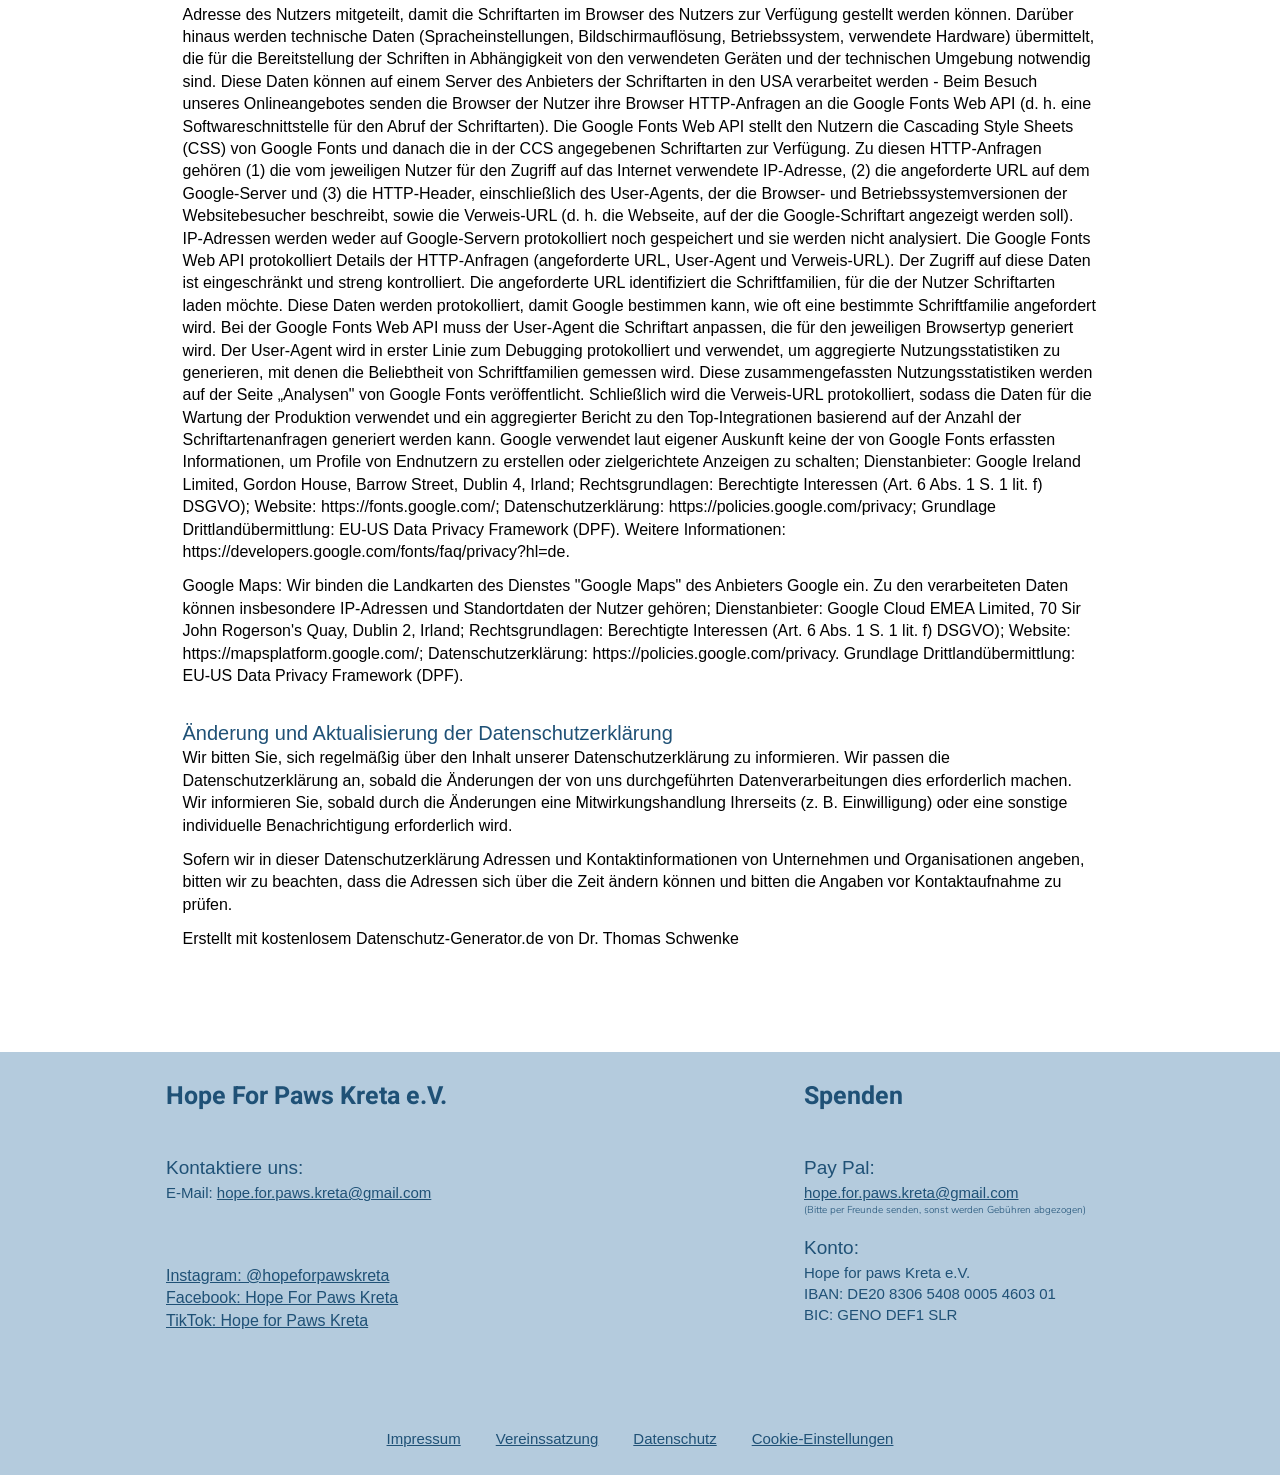
==== commit bdf56011: "feat: add consent-gated Google Maps, cookie settings dialog; remove build note from privacy page" ====
--- a/datenschutz.html
+++ b/datenschutz.html
@@ -41,11 +41,6 @@
     </section>
 
     <section class="legal legal--datenschutz">
-
-        <div class="notice">
-          <p class="notice__label">Hinweis für die Vereinsleitung – kein Bestandteil der Datenschutzerklärung</p>
-          <p>Das Kontaktformular dieser Website wird aktuell über den Drittanbieter <strong>Web3Forms</strong> verarbeitet, und der Cookie-Banner ist eine selbst entwickelte Lösung, die die Einwilligung im <strong>localStorage</strong> des Browsers speichert. Die nachfolgende Datenschutzerklärung wurde jedoch für die ursprüngliche, bei Wix gehostete Website erstellt und nennt dort ausschließlich Wix' eigene Auftragsverarbeiter – nicht Web3Forms oder die eigene Cookie-Lösung. Bitte diesen Sachverhalt vor dem Launch rechtlich prüfen und die Erklärung entsprechend aktualisieren lassen.</p>
-        </div>
 
         <h2>Inhaltsübersicht</h2>
         <ul>
@@ -237,12 +232,14 @@
       <a href="impressum.html">Impressum</a>
       <a href="vereinssatzung.html">Vereinssatzung</a>
       <a href="datenschutz.html">Datenschutz</a>
+      <button class="footer__linkbtn" type="button" data-cookie-settings>Cookie-Einstellungen</button>
     </nav>
   </footer>
 
   <div id="cookie-banner" class="cookie-banner" role="dialog" aria-live="polite" aria-label="Cookie-Hinweis" hidden>
-    <p>Wir verwenden nur technisch notwendige Cookies. Weitere Infos in unserer <a href="datenschutz.html">Datenschutzerklärung</a>.</p>
+    <p>Diese Website verwendet Cookies und lädt auf Wunsch externe Inhalte (Google Maps), um ein verbessertes Nutzererlebnis zu bieten. Per Klick auf „Zustimmen“ erkläre ich mich damit einverstanden. <a href="datenschutz.html">Datenschutzerklärung</a></p>
     <div class="cookie-banner__actions">
+      <button id="cookie-settings" class="cb-link" type="button">Einstellungen</button>
       <button id="cookie-decline" class="cb-btn" type="button">Alle ablehnen</button>
       <button id="cookie-accept" class="cb-btn" type="button">Zustimmen</button>
     </div>
--- a/css/style.css
+++ b/css/style.css
@@ -19,6 +19,7 @@
   --blue-light: #bbd4e6;
   --blue-footer: #b4cbdd;
   --slate: #61829a;
+  --slate-deep: #587a93;
   --grey-card: rgba(212, 212, 212, 0.8);
   --white: #fff;
   --black: #000;
@@ -100,7 +101,7 @@
   padding: 0 13px;
 }
 .nav__list a:hover,
-.nav__list a[aria-current="page"] { color: var(--blue); }
+.nav__list a[aria-current] { color: var(--blue); }
 .nav__list .nav__hidden { display: none; }
 
 .nav__social {
@@ -358,7 +359,7 @@
   grid-template-columns: repeat(2, 648px);
   gap: 40px 44px;
   justify-content: center;
-  padding: 27px 0 27px;
+  padding: 27px 0 64px;
   margin: 0 auto;
 }
 .team-card {
@@ -378,6 +379,18 @@
   margin-bottom: 1px;
 }
 .team-card__body p { font-size: 14px; line-height: 1.4; color: var(--navy); margin: 0; }
+
+.charter { background: var(--slate-deep); color: var(--white); padding: 52px 20px; }
+.charter__inner {
+  width: 1336px; max-width: 100%; margin: 0 auto;
+  display: flex; align-items: center; justify-content: space-between;
+  flex-wrap: wrap; gap: 28px 48px;
+}
+.charter h2 { font-family: var(--font-heading); font-size: 35px; line-height: 49px; }
+.charter p { margin: 2px 0 0; font-size: 17px; }
+.charter__actions { display: flex; align-items: center; flex-wrap: wrap; gap: 20px 32px; }
+.charter__pdf { color: var(--white); font-size: 16px; text-decoration: underline; text-underline-offset: 4px; }
+.charter__pdf:hover { color: var(--white); text-decoration-thickness: 2px; }
 
 .about { text-align: center; padding: 91px 20px 128px; }
 .about__eyebrow { font-family: var(--font-avenir); font-weight: 800; font-size: 20px; line-height: 24px; margin: 0; }
@@ -467,11 +480,8 @@
 .impressum strong { font-weight: 700; }
 .impressum .impressum__org { font-size: 20px; font-weight: 700; color: var(--navy); line-height: 32px; margin-bottom: 21px; }
 .impressum a { color: var(--black); text-decoration: underline; }
-.impressum h2 { font-family: var(--font-body); font-size: 20px; font-weight: 700; color: var(--navy); margin: 30px 0 6px; }
-
-.notice { border: 2px dashed var(--blue); background: #eef5fa; padding: 16px 20px; margin-bottom: 40px; border-radius: 6px; }
-.notice p { margin: 0 0 0.6em; }
-.notice__label { font-weight: 700; color: var(--navy); }
+.impressum h2 { font-family: var(--font-heading); font-size: 33px; font-weight: 400; line-height: 49px; color: var(--navy); margin: 20px 0 22px; }
+.impressum--rest { padding-top: 0; }
 
 .post-wrap {
   display: grid;
@@ -515,8 +525,65 @@
   height: 32px; padding: 0 20px; border-radius: 16px; font: 300 14px/1 var(--font-body);
   border: 0.8px solid var(--white); cursor: pointer;
 }
+.cookie-banner .cb-link {
+  height: 32px; padding: 0 8px; background: none; border: 0; color: var(--white);
+  font: 300 14px/1 var(--font-body); text-decoration: underline; text-underline-offset: 3px; cursor: pointer;
+}
+.cookie-banner__actions { align-items: center; }
 .cookie-banner #cookie-decline { background: var(--slate); color: var(--white); }
 .cookie-banner #cookie-accept { background: var(--white); color: var(--slate); }
+
+.cc-dialog {
+  width: 600px; max-width: calc(100vw - 24px); max-height: calc(100vh - 24px);
+  border: 0; padding: 0; background: var(--white); color: var(--black);
+  font-family: var(--font-body); font-weight: 400;
+  box-shadow: 0 10px 40px rgba(0, 0, 0, 0.35);
+}
+.cc-dialog[open] { display: flex; flex-direction: column; }
+.cc-dialog::backdrop { background: rgba(0, 0, 0, 0.6); }
+.cc-dialog__close {
+  position: absolute; top: 14px; right: 14px; width: 32px; height: 32px;
+  background: none; border: 0; cursor: pointer; display: grid; place-items: center;
+}
+.cc-dialog__close svg { width: 20px; height: 20px; stroke: var(--black); stroke-width: 1.5; fill: none; }
+.cc-dialog__title { font-family: var(--font-body); font-weight: 400; font-size: 24px; line-height: 32px; margin: 0; padding: 32px 56px 20px 24px; }
+.cc-dialog__list { overflow-y: auto; padding: 0 24px; border-top: 1px solid #e3e3e3; max-height: 340px; }
+.cc-row { padding: 18px 0; border-bottom: 1px solid #e3e3e3; }
+.cc-row:last-child { border-bottom: 0; }
+.cc-row__head { display: flex; align-items: center; justify-content: space-between; gap: 16px; }
+.cc-row__title { font-family: var(--font-body); font-size: 16px; font-weight: 400; line-height: 24px; margin: 0; }
+.cc-row__text { font-size: 12px; line-height: 16px; margin: 6px 40px 0 0; color: #333; }
+.cc-dialog__foot { display: flex; justify-content: flex-end; padding: 16px 24px 24px; border-top: 1px solid #e3e3e3; }
+.cc-dialog__confirm { height: 32px; padding: 0 24px; border: 0; background: var(--black); color: var(--white); font: 400 14px/1 var(--font-body); cursor: pointer; }
+.cc-dialog__confirm:hover { background: #2b2b2b; }
+
+.cc-switch { position: relative; flex: none; width: 40px; height: 22px; }
+.cc-switch input { position: absolute; inset: 0; width: 100%; height: 100%; margin: 0; opacity: 0; cursor: pointer; z-index: 1; }
+.cc-switch input:disabled { cursor: not-allowed; }
+.cc-switch__track { position: absolute; inset: 0; border-radius: 11px; background: #d4d4d4; transition: background 0.2s ease; }
+.cc-switch__track::after {
+  content: ""; position: absolute; top: 3px; left: 3px; width: 16px; height: 16px; border-radius: 50%;
+  background: var(--white); box-shadow: 0 1px 2px rgba(0, 0, 0, 0.3); transition: transform 0.2s cubic-bezier(0.16, 1, 0.3, 1);
+}
+.cc-switch input:checked + .cc-switch__track { background: var(--black); }
+.cc-switch input:checked + .cc-switch__track::after { transform: translateX(18px); }
+.cc-switch input:disabled:checked + .cc-switch__track { background: #9a9a9a; }
+.cc-switch input:focus-visible + .cc-switch__track { outline: 3px solid var(--navy); outline-offset: 2px; }
+
+.gmap { height: 350px; margin: 19px 0 45px; background: #e5e3df; }
+.gmap__frame { display: block; width: 100%; height: 100%; border: 0; }
+.gmap__placeholder {
+  height: 100%; display: flex; flex-direction: column; align-items: center; justify-content: center;
+  text-align: center; padding: 24px; gap: 8px;
+}
+.gmap__title { margin: 0; font-family: var(--font-heading); font-weight: 700; font-size: 20px; color: var(--navy); }
+.gmap__text { margin: 0; max-width: 520px; font-size: 15px; line-height: 22px; color: #333; font-weight: 400; }
+.gmap__actions { display: flex; flex-wrap: wrap; justify-content: center; align-items: center; gap: 12px 24px; margin-top: 10px; }
+.gmap__btn { height: 40px; padding: 0 28px; border: 0; border-radius: 60px; background: var(--navy); color: var(--white); font: 700 16px/1 var(--font-body); cursor: pointer; }
+.gmap__btn:hover { background: #163a54; }
+.gmap__link { background: none; border: 0; padding: 0; font: 400 15px/1 var(--font-body); color: var(--navy); text-decoration: underline; text-underline-offset: 3px; cursor: pointer; }
+
+.footer__linkbtn { background: none; border: 0; padding: 0; font: inherit; color: var(--navy); text-decoration: underline; cursor: pointer; }
 
 @media (max-width: 1100px) {
   .team { grid-template-columns: minmax(0, 648px); }
@@ -580,7 +647,8 @@
   .team-card { flex-direction: column; height: auto; }
   .team-card__photo { width: 100%; height: 340px; }
   .team-card__body { padding: 20px 24px 28px; }
-  .team { padding: 24px 16px; gap: 24px; }
+  .team { padding: 24px 16px 40px; gap: 24px; }
+  .charter { padding: 40px 24px; }
 
   .about { padding: 50px 20px 50px; }
   .about h1 { font-size: 40px; line-height: 48px; }
@@ -601,7 +669,9 @@
   .post h1 { font-size: 30px; line-height: 38px; }
 
   .cookie-banner { flex-direction: column; align-items: stretch; }
-  .cookie-banner__actions { justify-content: flex-end; }
+  .cookie-banner__actions { justify-content: flex-end; flex-wrap: wrap; }
+  .gmap { height: 320px; }
+  .cc-dialog__list { max-height: 45vh; }
 }
 
 @media (prefers-reduced-motion: reduce) {
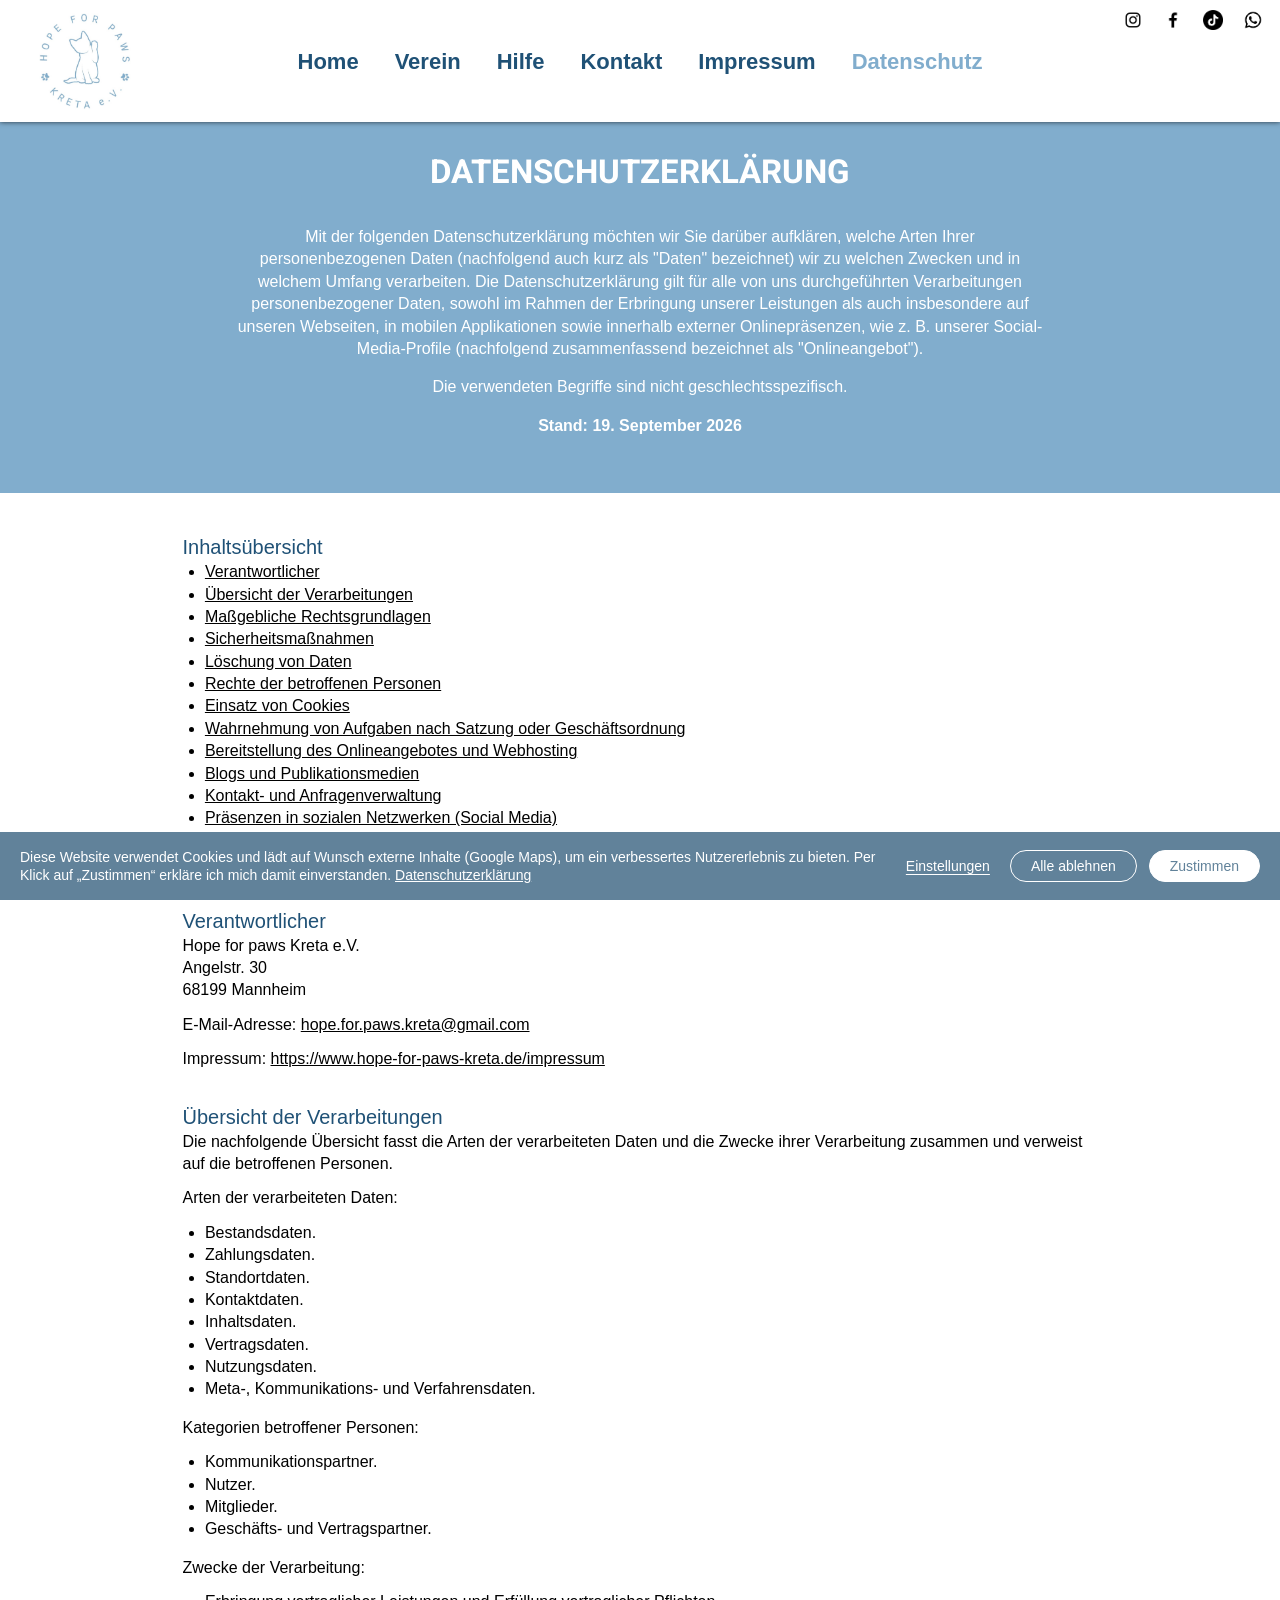
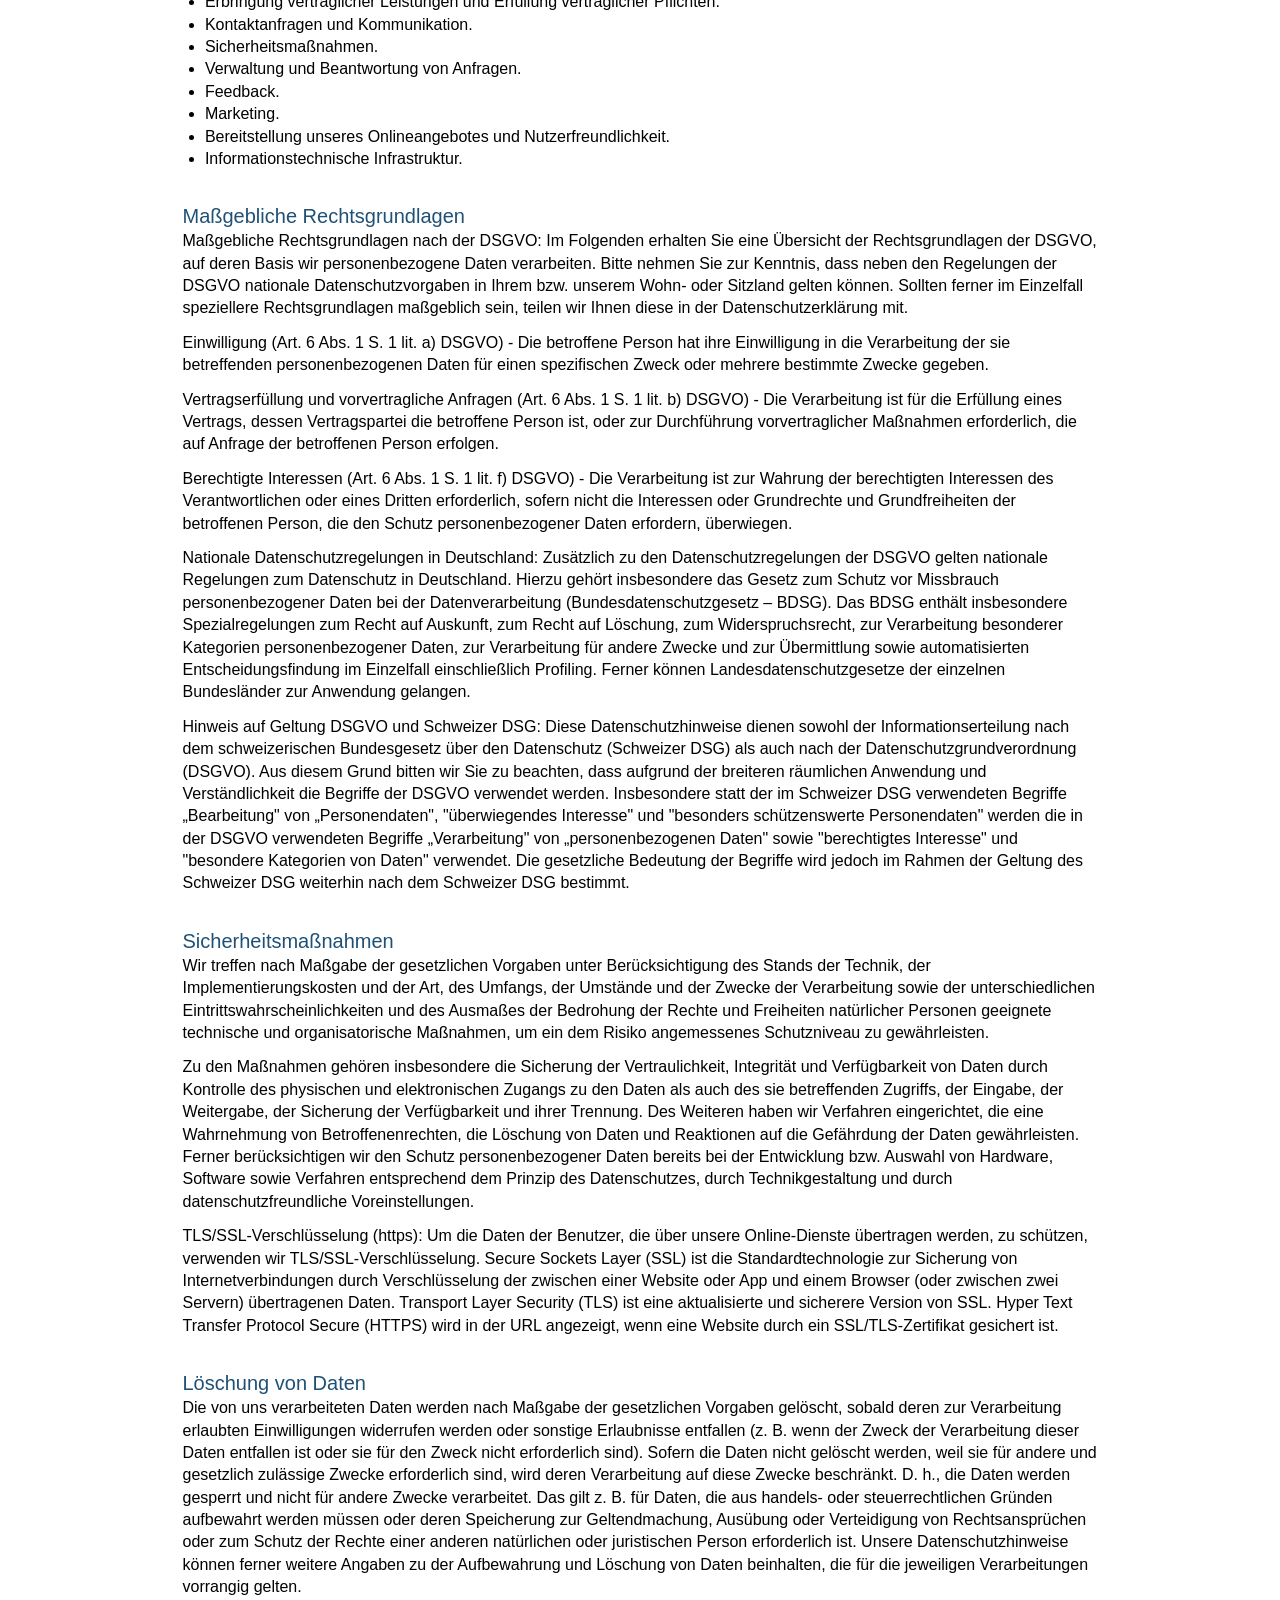
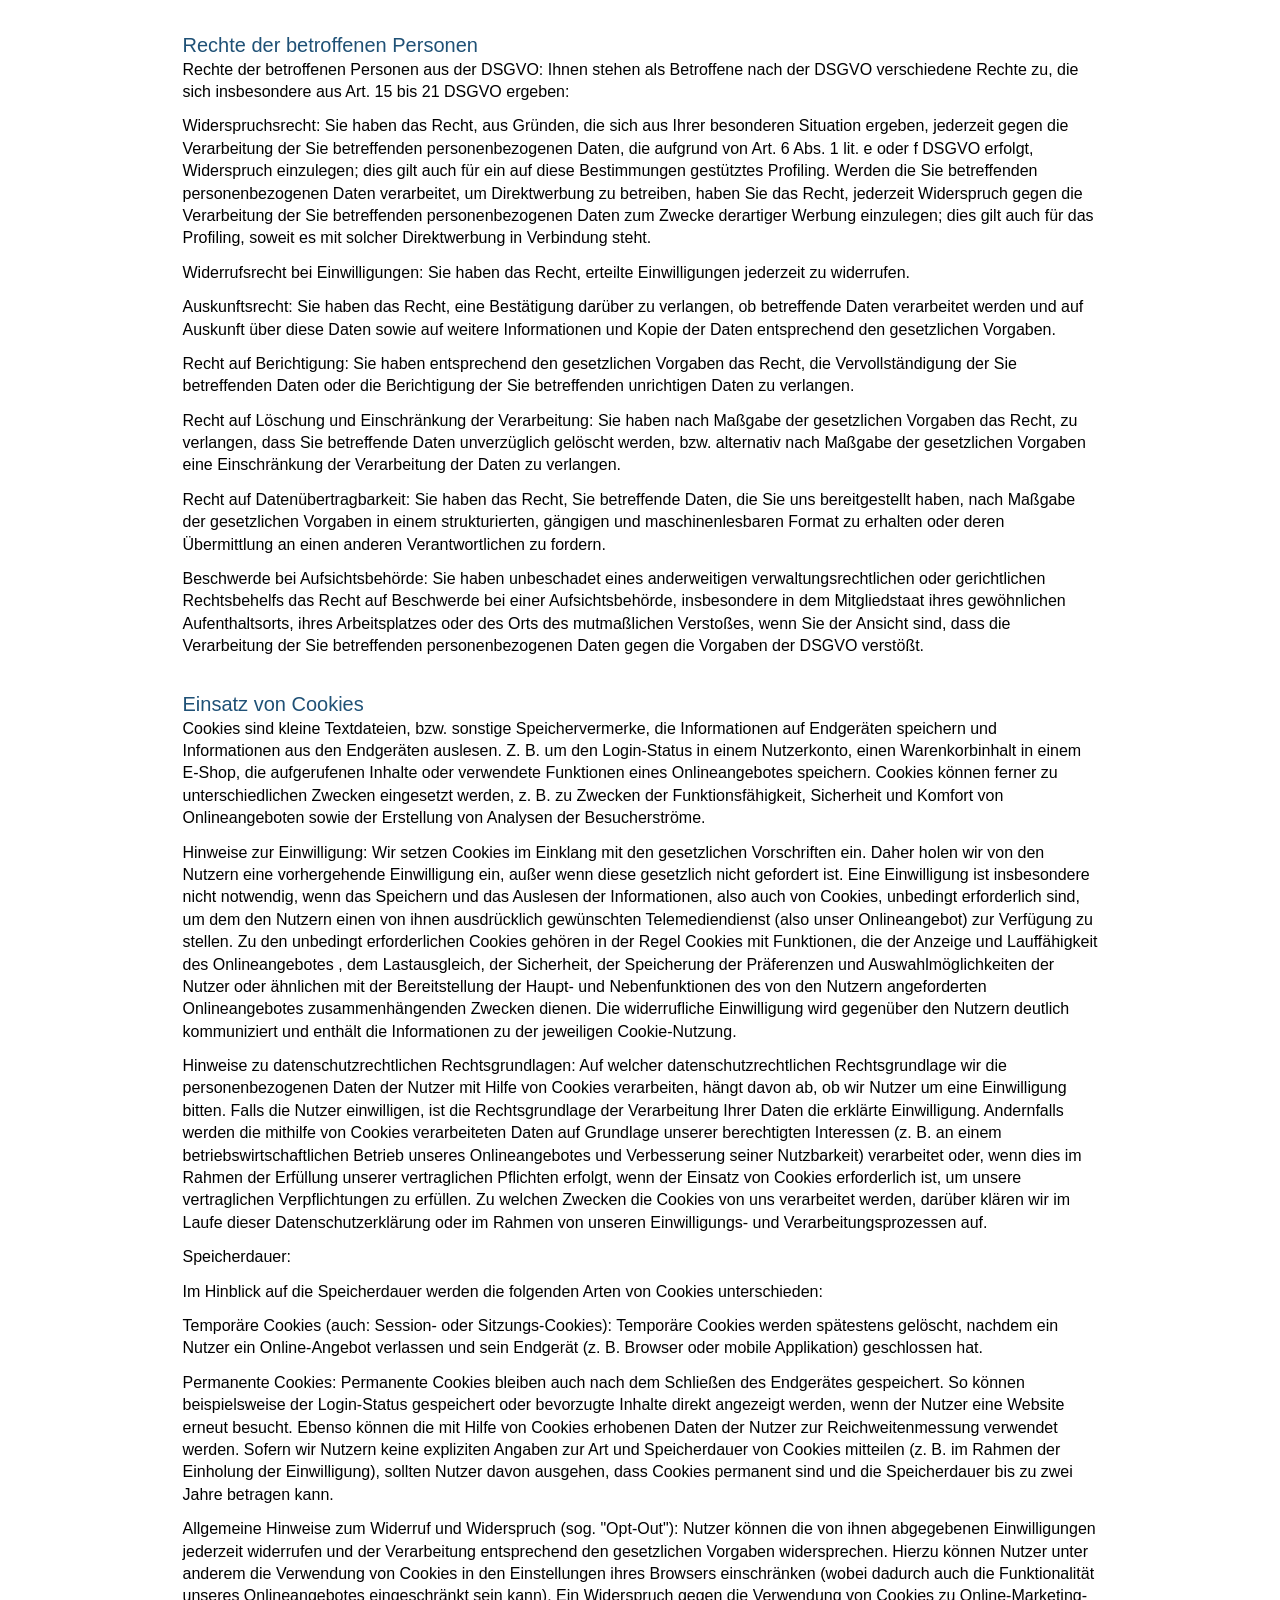
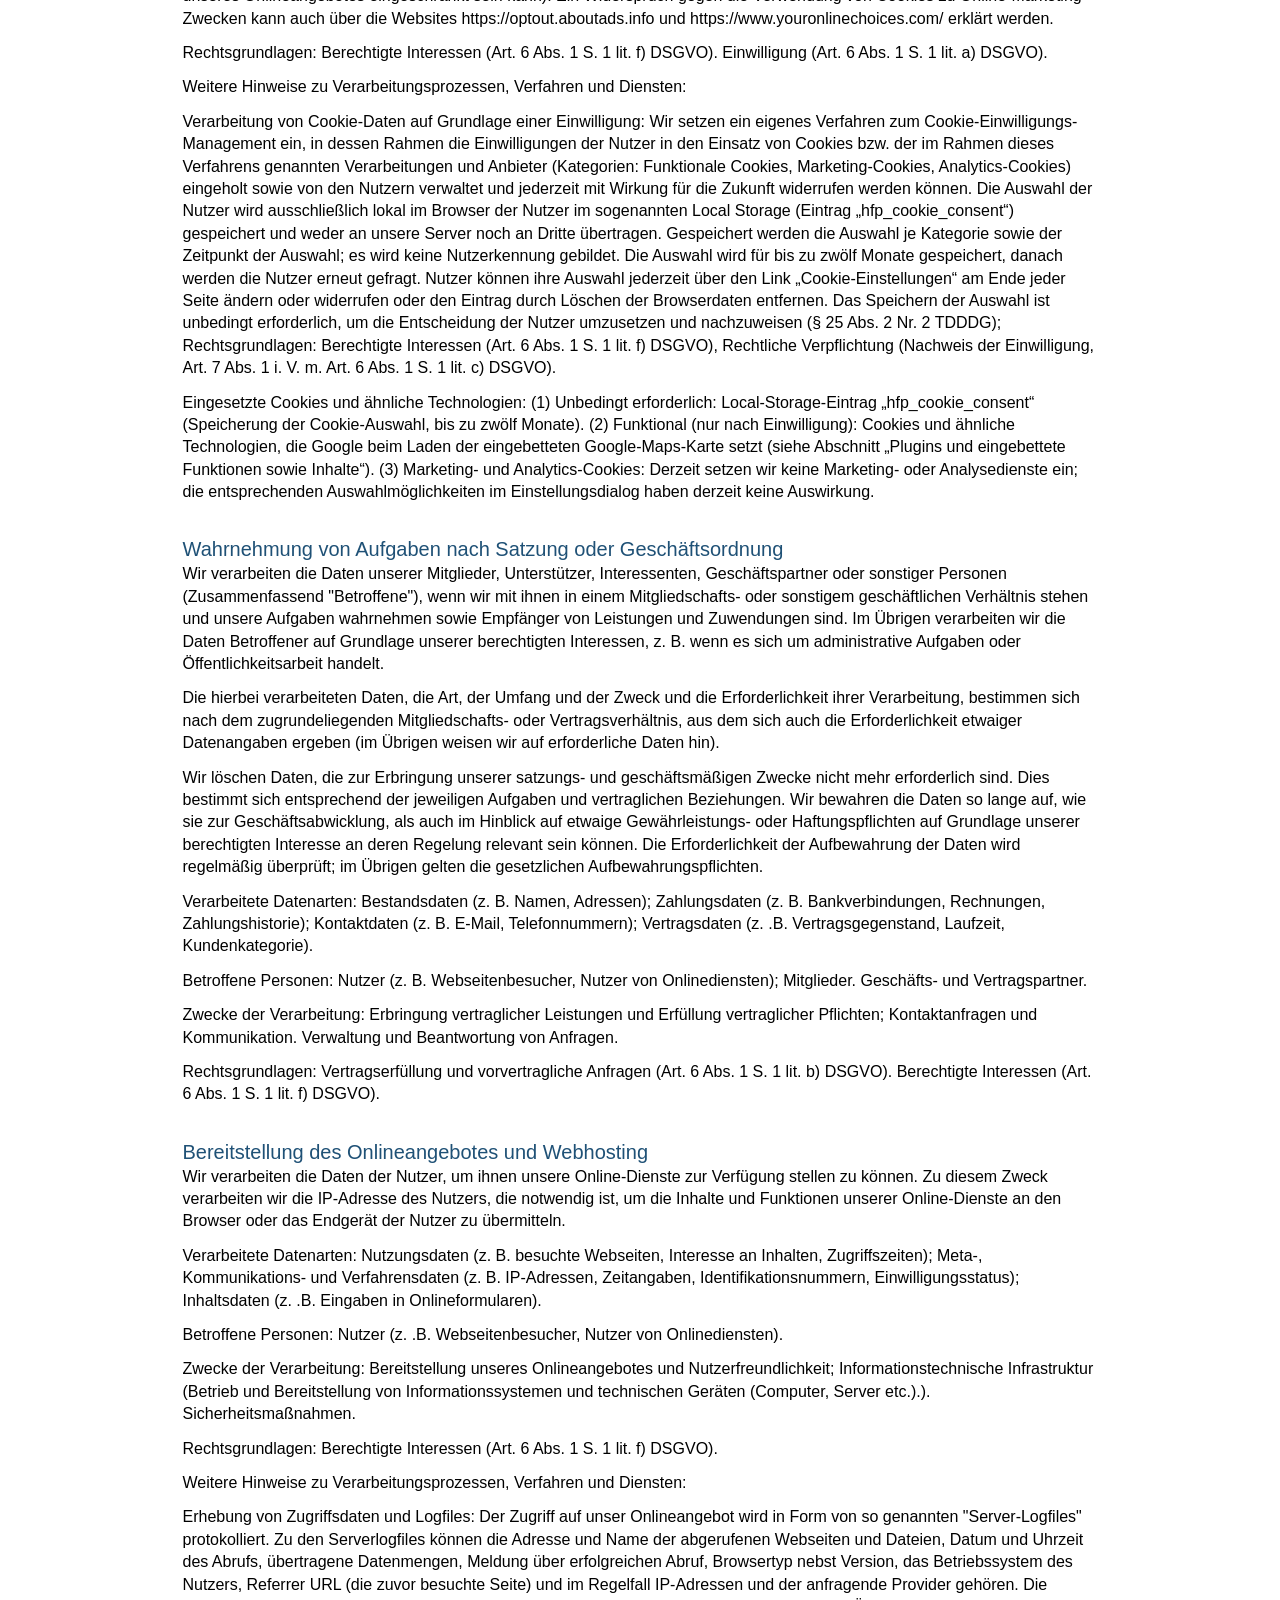
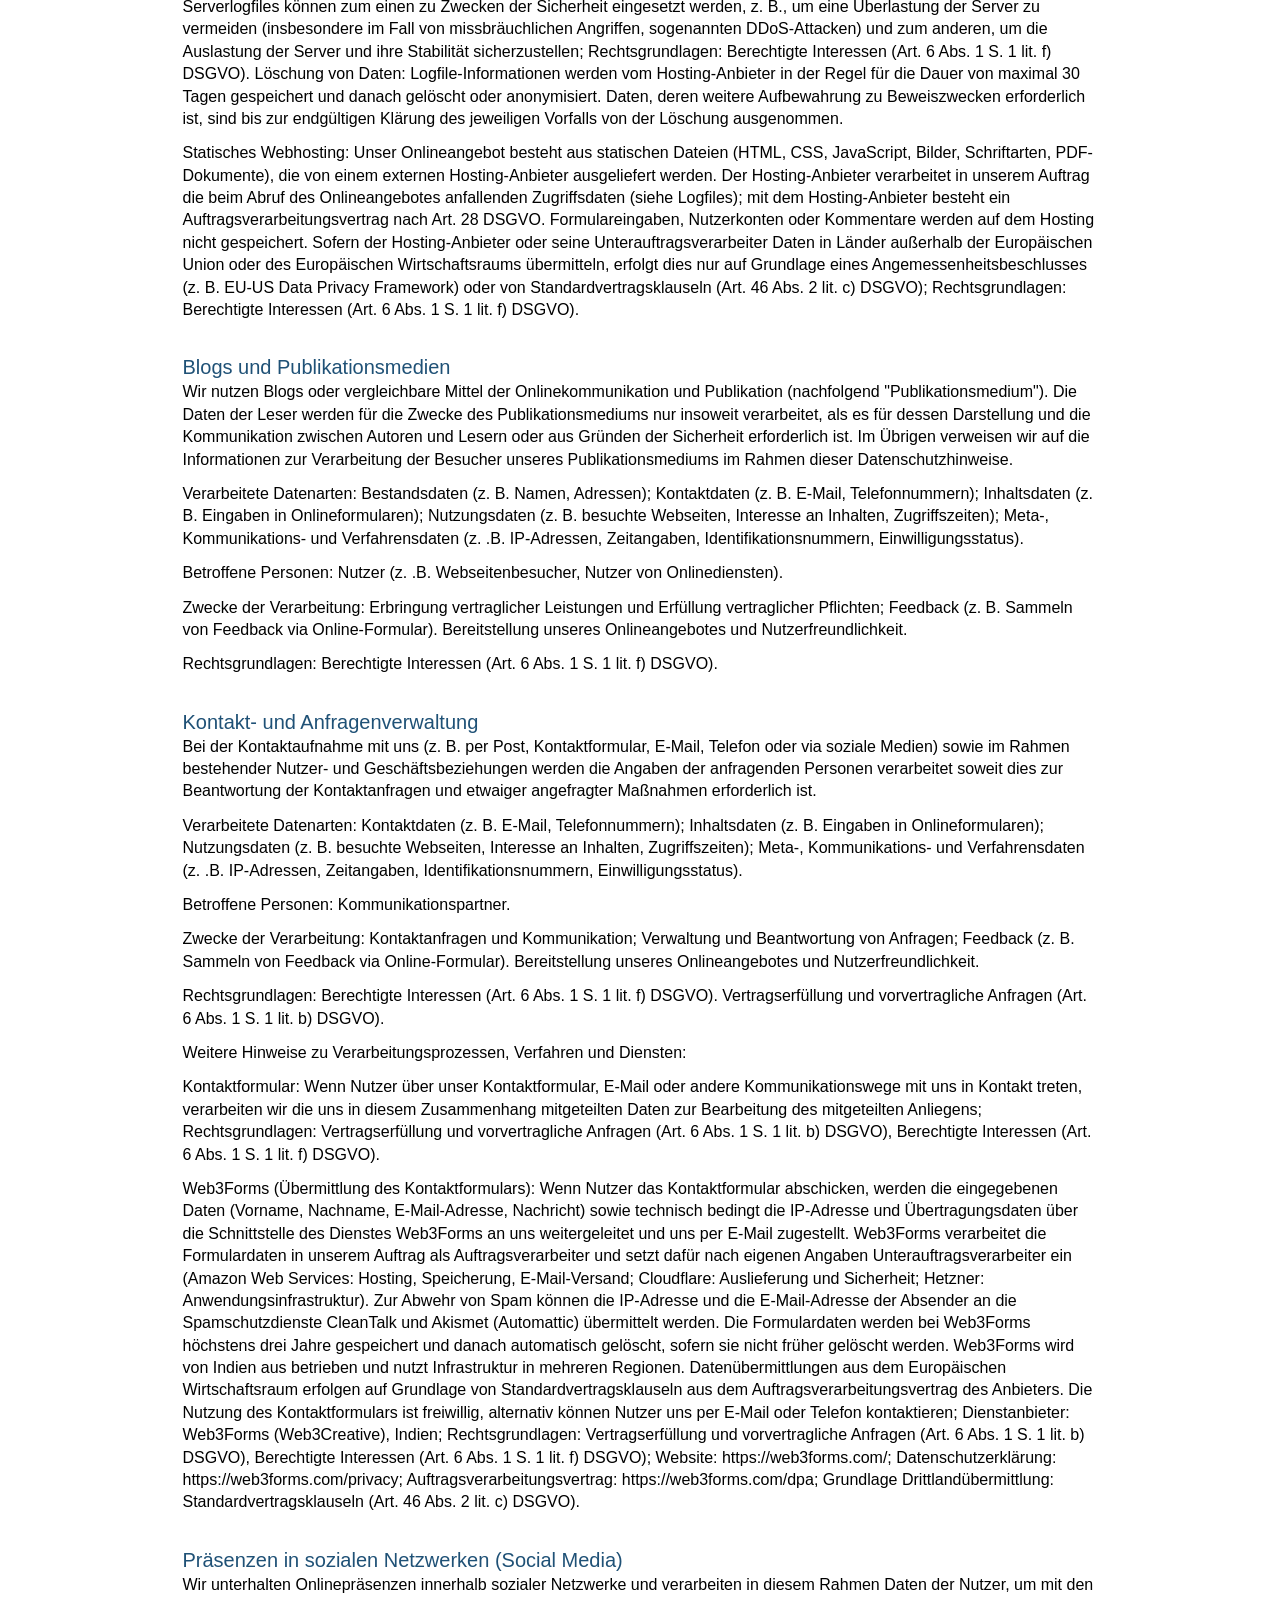
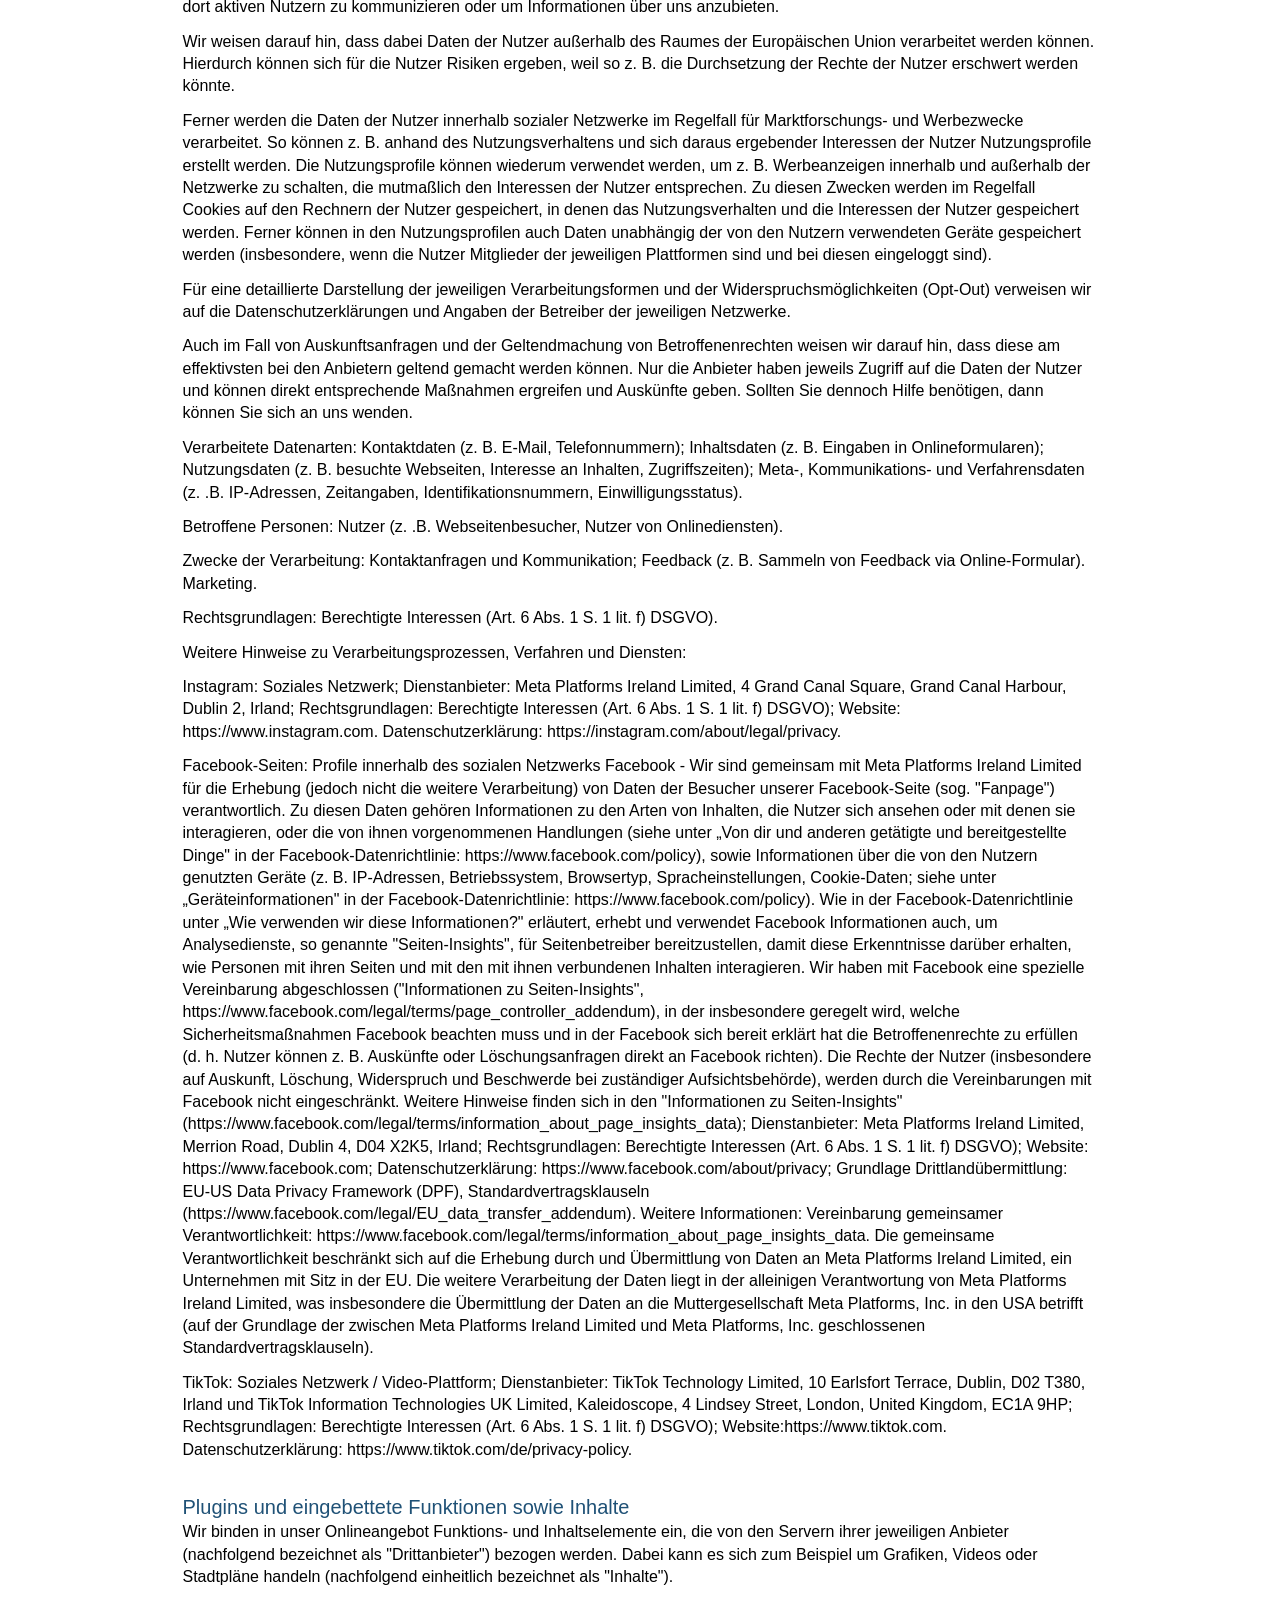
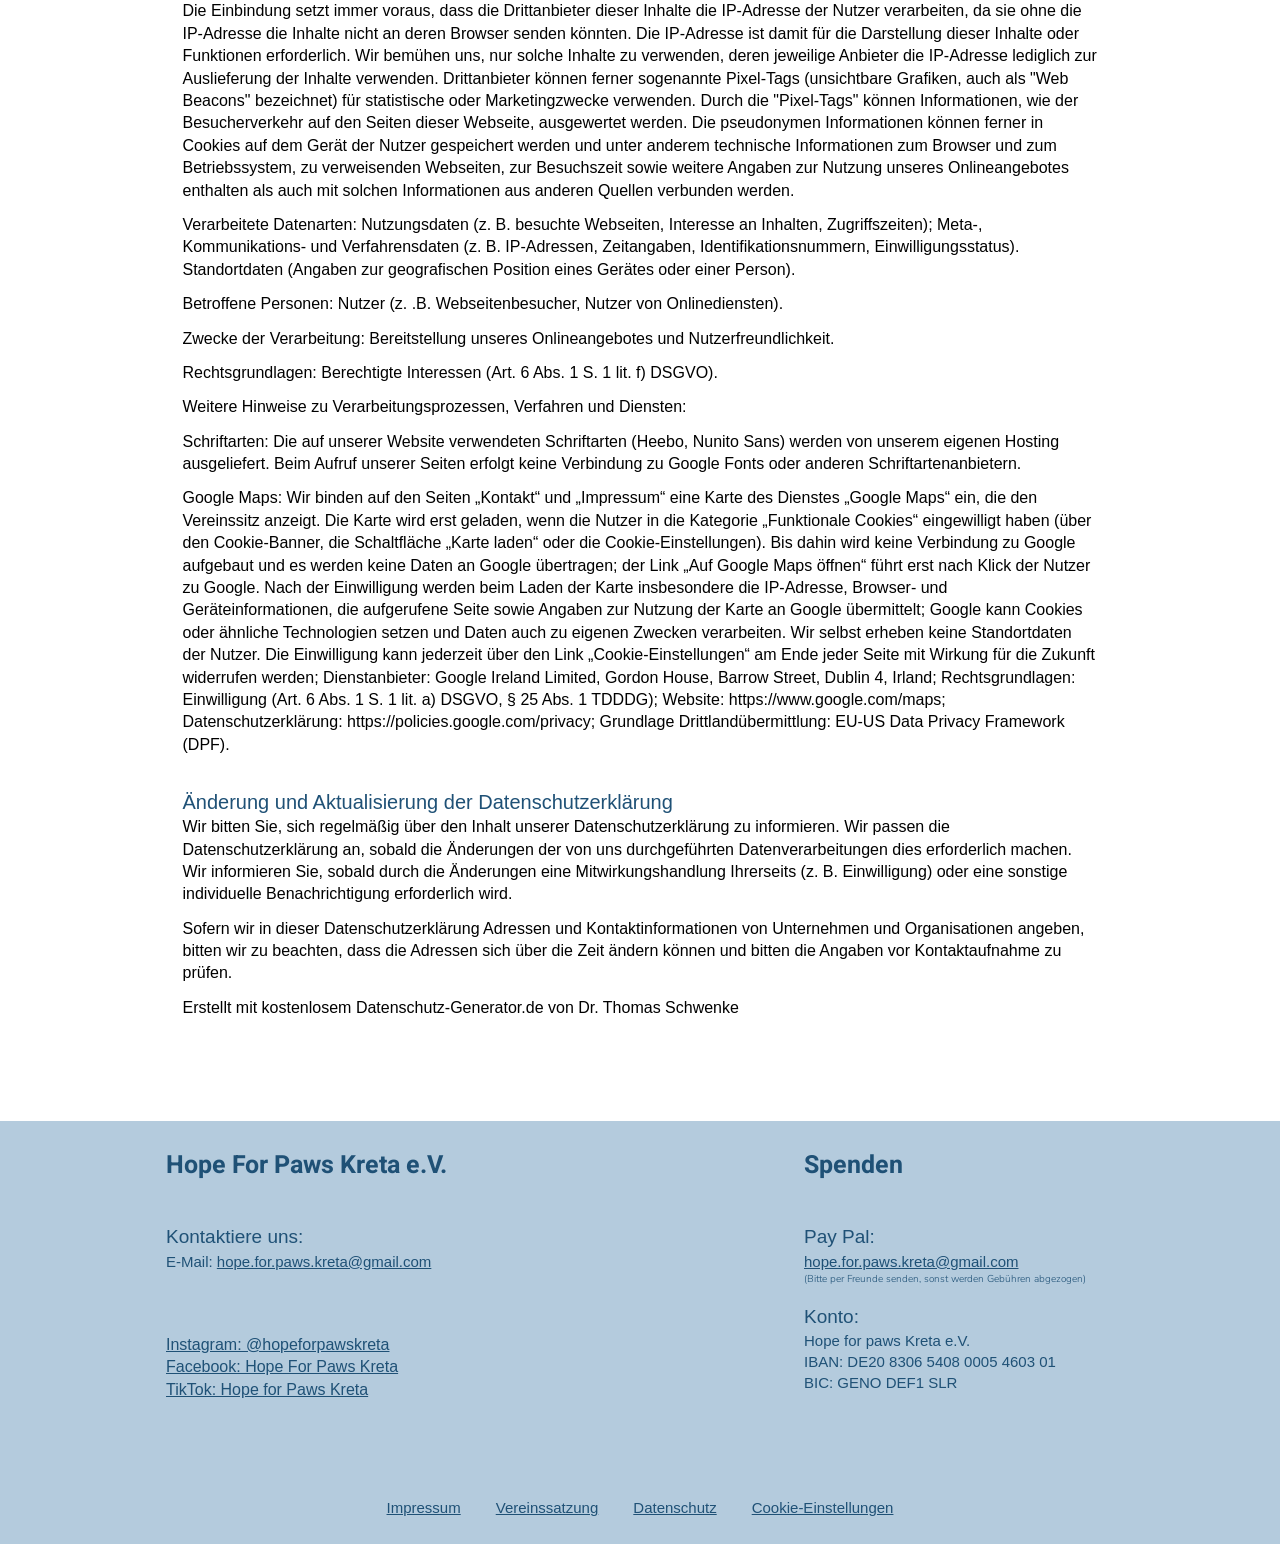
==== commit fcdb5621: "docs: adapt privacy policy to the static site (hosting, Web3Forms, Google Maps consent, own cookie c" ====
--- a/datenschutz.html
+++ b/datenschutz.html
@@ -37,7 +37,7 @@
         <h1>DATENSCHUTZERKLÄRUNG</h1>
         <p>Mit der folgenden Datenschutzerklärung möchten wir Sie darüber aufklären, welche Arten Ihrer personenbezogenen Daten (nachfolgend auch kurz als "Daten" bezeichnet) wir zu welchen Zwecken und in welchem Umfang verarbeiten. Die Datenschutzerklärung gilt für alle von uns durchgeführten Verarbeitungen personenbezogener Daten, sowohl im Rahmen der Erbringung unserer Leistungen als auch insbesondere auf unseren Webseiten, in mobilen Applikationen sowie innerhalb externer Onlinepräsenzen, wie z. B. unserer Social-Media-Profile (nachfolgend zusammenfassend bezeichnet als "Onlineangebot").</p>
         <p>Die verwendeten Begriffe sind nicht geschlechtsspezifisch.</p>
-        <p><strong>Stand: 3. Oktober 2023</strong></p>
+        <p><strong>Stand: 19. September 2026</strong></p>
     </section>
 
     <section class="legal legal--datenschutz">
@@ -134,7 +134,8 @@
         <p>Allgemeine Hinweise zum Widerruf und Widerspruch (sog. "Opt-Out"): Nutzer können die von ihnen abgegebenen Einwilligungen jederzeit widerrufen und der Verarbeitung entsprechend den gesetzlichen Vorgaben widersprechen. Hierzu können Nutzer unter anderem die Verwendung von Cookies in den Einstellungen ihres Browsers einschränken (wobei dadurch auch die Funktionalität unseres Onlineangebotes eingeschränkt sein kann). Ein Widerspruch gegen die Verwendung von Cookies zu Online-Marketing-Zwecken kann auch über die Websites https://optout.aboutads.info und https://www.youronlinechoices.com/ erklärt werden.</p>
         <p>Rechtsgrundlagen: Berechtigte Interessen (Art. 6 Abs. 1 S. 1 lit. f) DSGVO). Einwilligung (Art. 6 Abs. 1 S. 1 lit. a) DSGVO).</p>
         <p>Weitere Hinweise zu Verarbeitungsprozessen, Verfahren und Diensten:</p>
-        <p>Verarbeitung von Cookie-Daten auf Grundlage einer Einwilligung: Wir setzen ein Verfahren zum Cookie-Einwilligungs-Management ein, in dessen Rahmen die Einwilligungen der Nutzer in den Einsatz von Cookies, bzw. der im Rahmen des Cookie-Einwilligungs-Management-Verfahrens genannten Verarbeitungen und Anbieter eingeholt sowie von den Nutzern verwaltet und widerrufen werden können. Hierbei wird die Einwilligungserklärung gespeichert, um deren Abfrage nicht erneut wiederholen zu müssen und die Einwilligung entsprechend der gesetzlichen Verpflichtung nachweisen zu können. Die Speicherung kann serverseitig und/oder in einem Cookie (sogenanntes Opt-In-Cookie, bzw. mithilfe vergleichbarer Technologien) erfolgen, um die Einwilligung einem Nutzer, bzw. dessen Gerät zuordnen zu können. Vorbehaltlich individueller Angaben zu den Anbietern von Cookie-Management-Diensten, gelten die folgenden Hinweise: Die Dauer der Speicherung der Einwilligung kann bis zu zwei Jahren betragen. Hierbei wird ein pseudonymer Nutzer-Identifikator gebildet und mit dem Zeitpunkt der Einwilligung, Angaben zur Reichweite der Einwilligung (z. B. welche Kategorien von Cookies und/oder Diensteanbieter) sowie dem Browser, System und verwendeten Endgerät gespeichert; Rechtsgrundlagen: Einwilligung (Art. 6 Abs. 1 S. 1 lit. a) DSGVO).</p>
+        <p>Verarbeitung von Cookie-Daten auf Grundlage einer Einwilligung: Wir setzen ein eigenes Verfahren zum Cookie-Einwilligungs-Management ein, in dessen Rahmen die Einwilligungen der Nutzer in den Einsatz von Cookies bzw. der im Rahmen dieses Verfahrens genannten Verarbeitungen und Anbieter (Kategorien: Funktionale Cookies, Marketing-Cookies, Analytics-Cookies) eingeholt sowie von den Nutzern verwaltet und jederzeit mit Wirkung für die Zukunft widerrufen werden können. Die Auswahl der Nutzer wird ausschließlich lokal im Browser der Nutzer im sogenannten Local Storage (Eintrag „hfp_cookie_consent“) gespeichert und weder an unsere Server noch an Dritte übertragen. Gespeichert werden die Auswahl je Kategorie sowie der Zeitpunkt der Auswahl; es wird keine Nutzerkennung gebildet. Die Auswahl wird für bis zu zwölf Monate gespeichert, danach werden die Nutzer erneut gefragt. Nutzer können ihre Auswahl jederzeit über den Link „Cookie-Einstellungen“ am Ende jeder Seite ändern oder widerrufen oder den Eintrag durch Löschen der Browserdaten entfernen. Das Speichern der Auswahl ist unbedingt erforderlich, um die Entscheidung der Nutzer umzusetzen und nachzuweisen (§ 25 Abs. 2 Nr. 2 TDDDG); Rechtsgrundlagen: Berechtigte Interessen (Art. 6 Abs. 1 S. 1 lit. f) DSGVO), Rechtliche Verpflichtung (Nachweis der Einwilligung, Art. 7 Abs. 1 i. V. m. Art. 6 Abs. 1 S. 1 lit. c) DSGVO).</p>
+        <p>Eingesetzte Cookies und ähnliche Technologien: (1) Unbedingt erforderlich: Local-Storage-Eintrag „hfp_cookie_consent“ (Speicherung der Cookie-Auswahl, bis zu zwölf Monate). (2) Funktional (nur nach Einwilligung): Cookies und ähnliche Technologien, die Google beim Laden der eingebetteten Google-Maps-Karte setzt (siehe Abschnitt „Plugins und eingebettete Funktionen sowie Inhalte“). (3) Marketing- und Analytics-Cookies: Derzeit setzen wir keine Marketing- oder Analysedienste ein; die entsprechenden Auswahlmöglichkeiten im Einstellungsdialog haben derzeit keine Auswirkung.</p>
 
         <h2 id="wahrnehmung-von-aufgaben">Wahrnehmung von Aufgaben nach Satzung oder Geschäftsordnung</h2>
         <p>Wir verarbeiten die Daten unserer Mitglieder, Unterstützer, Interessenten, Geschäftspartner oder sonstiger Personen (Zusammenfassend "Betroffene"), wenn wir mit ihnen in einem Mitgliedschafts- oder sonstigem geschäftlichen Verhältnis stehen und unsere Aufgaben wahrnehmen sowie Empfänger von Leistungen und Zuwendungen sind. Im Übrigen verarbeiten wir die Daten Betroffener auf Grundlage unserer berechtigten Interessen, z. B. wenn es sich um administrative Aufgaben oder Öffentlichkeitsarbeit handelt.</p>
@@ -152,8 +153,8 @@
         <p>Zwecke der Verarbeitung: Bereitstellung unseres Onlineangebotes und Nutzerfreundlichkeit; Informationstechnische Infrastruktur (Betrieb und Bereitstellung von Informationssystemen und technischen Geräten (Computer, Server etc.).). Sicherheitsmaßnahmen.</p>
         <p>Rechtsgrundlagen: Berechtigte Interessen (Art. 6 Abs. 1 S. 1 lit. f) DSGVO).</p>
         <p>Weitere Hinweise zu Verarbeitungsprozessen, Verfahren und Diensten:</p>
-        <p>Erhebung von Zugriffsdaten und Logfiles: Der Zugriff auf unser Onlineangebot wird in Form von so genannten "Server-Logfiles" protokolliert. Zu den Serverlogfiles können die Adresse und Name der abgerufenen Webseiten und Dateien, Datum und Uhrzeit des Abrufs, übertragene Datenmengen, Meldung über erfolgreichen Abruf, Browsertyp nebst Version, das Betriebssystem des Nutzers, Referrer URL (die zuvor besuchte Seite) und im Regelfall IP-Adressen und der anfragende Provider gehören. Die Serverlogfiles können zum einen zu Zwecken der Sicherheit eingesetzt werden, z. B., um eine Überlastung der Server zu vermeiden (insbesondere im Fall von missbräuchlichen Angriffen, sogenannten DDoS-Attacken) und zum anderen, um die Auslastung der Server und ihre Stabilität sicherzustellen; Rechtsgrundlagen: Berechtigte Interessen (Art. 6 Abs. 1 S. 1 lit. f) DSGVO). Löschung von Daten: Logfile-Informationen werden für die Dauer von maximal 30 Tagen gespeichert und danach gelöscht oder anonymisiert. Daten, deren weitere Aufbewahrung zu Beweiszwecken erforderlich ist, sind bis zur endgültigen Klärung des jeweiligen Vorfalls von der Löschung ausgenommen.</p>
-        <p>Wix: Hosting und Software für die Erstellung, Bereitstellung und den Betrieb von Websites, Blogs und anderen Onlineangeboten; Dienstanbieter: Wix.com Ltd., Nemal St. 40, 6350671 Tel Aviv, Israel; Rechtsgrundlagen: Berechtigte Interessen (Art. 6 Abs. 1 S. 1 lit. f) DSGVO); Website: https://de.wix.com/; Datenschutzerklärung: https://de.wix.com/about/privacy; Auftragsverarbeitungsvertrag: https://www.wix.com/about/privacy-dpa-users; Grundlage Drittlandübermittlung: EU-US Data Privacy Framework (DPF). Weitere Informationen: Im Rahmen der vorgenannten Leistungen von Wix können Daten auch an die Wix Inc., 500 Terry A. Francois Boulevard, San Francisco, California 94158, USA auf der Grundlage von Standardvertragsklauseln oder einer gleichwertigen Datenschutzgarantie im Rahmen der Weiterverarbeitung im Auftrag von Wix übermittelt werden.</p>
+        <p>Erhebung von Zugriffsdaten und Logfiles: Der Zugriff auf unser Onlineangebot wird in Form von so genannten "Server-Logfiles" protokolliert. Zu den Serverlogfiles können die Adresse und Name der abgerufenen Webseiten und Dateien, Datum und Uhrzeit des Abrufs, übertragene Datenmengen, Meldung über erfolgreichen Abruf, Browsertyp nebst Version, das Betriebssystem des Nutzers, Referrer URL (die zuvor besuchte Seite) und im Regelfall IP-Adressen und der anfragende Provider gehören. Die Serverlogfiles können zum einen zu Zwecken der Sicherheit eingesetzt werden, z. B., um eine Überlastung der Server zu vermeiden (insbesondere im Fall von missbräuchlichen Angriffen, sogenannten DDoS-Attacken) und zum anderen, um die Auslastung der Server und ihre Stabilität sicherzustellen; Rechtsgrundlagen: Berechtigte Interessen (Art. 6 Abs. 1 S. 1 lit. f) DSGVO). Löschung von Daten: Logfile-Informationen werden vom Hosting-Anbieter in der Regel für die Dauer von maximal 30 Tagen gespeichert und danach gelöscht oder anonymisiert. Daten, deren weitere Aufbewahrung zu Beweiszwecken erforderlich ist, sind bis zur endgültigen Klärung des jeweiligen Vorfalls von der Löschung ausgenommen.</p>
+        <p>Statisches Webhosting: Unser Onlineangebot besteht aus statischen Dateien (HTML, CSS, JavaScript, Bilder, Schriftarten, PDF-Dokumente), die von einem externen Hosting-Anbieter ausgeliefert werden. Der Hosting-Anbieter verarbeitet in unserem Auftrag die beim Abruf des Onlineangebotes anfallenden Zugriffsdaten (siehe Logfiles); mit dem Hosting-Anbieter besteht ein Auftragsverarbeitungsvertrag nach Art. 28 DSGVO. Formulareingaben, Nutzerkonten oder Kommentare werden auf dem Hosting nicht gespeichert. Sofern der Hosting-Anbieter oder seine Unterauftragsverarbeiter Daten in Länder außerhalb der Europäischen Union oder des Europäischen Wirtschaftsraums übermitteln, erfolgt dies nur auf Grundlage eines Angemessenheitsbeschlusses (z. B. EU-US Data Privacy Framework) oder von Standardvertragsklauseln (Art. 46 Abs. 2 lit. c) DSGVO); Rechtsgrundlagen: Berechtigte Interessen (Art. 6 Abs. 1 S. 1 lit. f) DSGVO).</p>
 
         <h2 id="blogs-und-publikationsmedien">Blogs und Publikationsmedien</h2>
         <p>Wir nutzen Blogs oder vergleichbare Mittel der Onlinekommunikation und Publikation (nachfolgend "Publikationsmedium"). Die Daten der Leser werden für die Zwecke des Publikationsmediums nur insoweit verarbeitet, als es für dessen Darstellung und die Kommunikation zwischen Autoren und Lesern oder aus Gründen der Sicherheit erforderlich ist. Im Übrigen verweisen wir auf die Informationen zur Verarbeitung der Besucher unseres Publikationsmediums im Rahmen dieser Datenschutzhinweise.</p>
@@ -170,6 +171,7 @@
         <p>Rechtsgrundlagen: Berechtigte Interessen (Art. 6 Abs. 1 S. 1 lit. f) DSGVO). Vertragserfüllung und vorvertragliche Anfragen (Art. 6 Abs. 1 S. 1 lit. b) DSGVO).</p>
         <p>Weitere Hinweise zu Verarbeitungsprozessen, Verfahren und Diensten:</p>
         <p>Kontaktformular: Wenn Nutzer über unser Kontaktformular, E-Mail oder andere Kommunikationswege mit uns in Kontakt treten, verarbeiten wir die uns in diesem Zusammenhang mitgeteilten Daten zur Bearbeitung des mitgeteilten Anliegens; Rechtsgrundlagen: Vertragserfüllung und vorvertragliche Anfragen (Art. 6 Abs. 1 S. 1 lit. b) DSGVO), Berechtigte Interessen (Art. 6 Abs. 1 S. 1 lit. f) DSGVO).</p>
+        <p>Web3Forms (Übermittlung des Kontaktformulars): Wenn Nutzer das Kontaktformular abschicken, werden die eingegebenen Daten (Vorname, Nachname, E-Mail-Adresse, Nachricht) sowie technisch bedingt die IP-Adresse und Übertragungsdaten über die Schnittstelle des Dienstes Web3Forms an uns weitergeleitet und uns per E-Mail zugestellt. Web3Forms verarbeitet die Formulardaten in unserem Auftrag als Auftragsverarbeiter und setzt dafür nach eigenen Angaben Unterauftragsverarbeiter ein (Amazon Web Services: Hosting, Speicherung, E-Mail-Versand; Cloudflare: Auslieferung und Sicherheit; Hetzner: Anwendungsinfrastruktur). Zur Abwehr von Spam können die IP-Adresse und die E-Mail-Adresse der Absender an die Spamschutzdienste CleanTalk und Akismet (Automattic) übermittelt werden. Die Formulardaten werden bei Web3Forms höchstens drei Jahre gespeichert und danach automatisch gelöscht, sofern sie nicht früher gelöscht werden. Web3Forms wird von Indien aus betrieben und nutzt Infrastruktur in mehreren Regionen. Datenübermittlungen aus dem Europäischen Wirtschaftsraum erfolgen auf Grundlage von Standardvertragsklauseln aus dem Auftragsverarbeitungsvertrag des Anbieters. Die Nutzung des Kontaktformulars ist freiwillig, alternativ können Nutzer uns per E-Mail oder Telefon kontaktieren; Dienstanbieter: Web3Forms (Web3Creative), Indien; Rechtsgrundlagen: Vertragserfüllung und vorvertragliche Anfragen (Art. 6 Abs. 1 S. 1 lit. b) DSGVO), Berechtigte Interessen (Art. 6 Abs. 1 S. 1 lit. f) DSGVO); Website: https://web3forms.com/; Datenschutzerklärung: https://web3forms.com/privacy; Auftragsverarbeitungsvertrag: https://web3forms.com/dpa; Grundlage Drittlandübermittlung: Standardvertragsklauseln (Art. 46 Abs. 2 lit. c) DSGVO).</p>
 
         <h2 id="praesenzen-in-sozialen-netzwerken">Präsenzen in sozialen Netzwerken (Social Media)</h2>
         <p>Wir unterhalten Onlinepräsenzen innerhalb sozialer Netzwerke und verarbeiten in diesem Rahmen Daten der Nutzer, um mit den dort aktiven Nutzern zu kommunizieren oder um Informationen über uns anzubieten.</p>
@@ -194,8 +196,8 @@
         <p>Zwecke der Verarbeitung: Bereitstellung unseres Onlineangebotes und Nutzerfreundlichkeit.</p>
         <p>Rechtsgrundlagen: Berechtigte Interessen (Art. 6 Abs. 1 S. 1 lit. f) DSGVO).</p>
         <p>Weitere Hinweise zu Verarbeitungsprozessen, Verfahren und Diensten:</p>
-        <p>Google Fonts (Bezug vom Google Server): Bezug von Schriften (und Symbolen) zum Zwecke einer technisch sicheren, wartungsfreien und effizienten Nutzung von Schriften und Symbolen im Hinblick auf Aktualität und Ladezeiten, deren einheitliche Darstellung und Berücksichtigung möglicher lizenzrechtlicher Beschränkungen. Dem Anbieter der Schriftarten wird die IP-Adresse des Nutzers mitgeteilt, damit die Schriftarten im Browser des Nutzers zur Verfügung gestellt werden können. Darüber hinaus werden technische Daten (Spracheinstellungen, Bildschirmauflösung, Betriebssystem, verwendete Hardware) übermittelt, die für die Bereitstellung der Schriften in Abhängigkeit von den verwendeten Geräten und der technischen Umgebung notwendig sind. Diese Daten können auf einem Server des Anbieters der Schriftarten in den USA verarbeitet werden - Beim Besuch unseres Onlineangebotes senden die Browser der Nutzer ihre Browser HTTP-Anfragen an die Google Fonts Web API (d. h. eine Softwareschnittstelle für den Abruf der Schriftarten). Die Google Fonts Web API stellt den Nutzern die Cascading Style Sheets (CSS) von Google Fonts und danach die in der CCS angegebenen Schriftarten zur Verfügung. Zu diesen HTTP-Anfragen gehören (1) die vom jeweiligen Nutzer für den Zugriff auf das Internet verwendete IP-Adresse, (2) die angeforderte URL auf dem Google-Server und (3) die HTTP-Header, einschließlich des User-Agents, der die Browser- und Betriebssystemversionen der Websitebesucher beschreibt, sowie die Verweis-URL (d. h. die Webseite, auf der die Google-Schriftart angezeigt werden soll). IP-Adressen werden weder auf Google-Servern protokolliert noch gespeichert und sie werden nicht analysiert. Die Google Fonts Web API protokolliert Details der HTTP-Anfragen (angeforderte URL, User-Agent und Verweis-URL). Der Zugriff auf diese Daten ist eingeschränkt und streng kontrolliert. Die angeforderte URL identifiziert die Schriftfamilien, für die der Nutzer Schriftarten laden möchte. Diese Daten werden protokolliert, damit Google bestimmen kann, wie oft eine bestimmte Schriftfamilie angefordert wird. Bei der Google Fonts Web API muss der User-Agent die Schriftart anpassen, die für den jeweiligen Browsertyp generiert wird. Der User-Agent wird in erster Linie zum Debugging protokolliert und verwendet, um aggregierte Nutzungsstatistiken zu generieren, mit denen die Beliebtheit von Schriftfamilien gemessen wird. Diese zusammengefassten Nutzungsstatistiken werden auf der Seite „Analysen" von Google Fonts veröffentlicht. Schließlich wird die Verweis-URL protokolliert, sodass die Daten für die Wartung der Produktion verwendet und ein aggregierter Bericht zu den Top-Integrationen basierend auf der Anzahl der Schriftartenanfragen generiert werden kann. Google verwendet laut eigener Auskunft keine der von Google Fonts erfassten Informationen, um Profile von Endnutzern zu erstellen oder zielgerichtete Anzeigen zu schalten; Dienstanbieter: Google Ireland Limited, Gordon House, Barrow Street, Dublin 4, Irland; Rechtsgrundlagen: Berechtigte Interessen (Art. 6 Abs. 1 S. 1 lit. f) DSGVO); Website: https://fonts.google.com/; Datenschutzerklärung: https://policies.google.com/privacy; Grundlage Drittlandübermittlung: EU-US Data Privacy Framework (DPF). Weitere Informationen: https://developers.google.com/fonts/faq/privacy?hl=de.</p>
-        <p>Google Maps: Wir binden die Landkarten des Dienstes "Google Maps" des Anbieters Google ein. Zu den verarbeiteten Daten können insbesondere IP-Adressen und Standortdaten der Nutzer gehören; Dienstanbieter: Google Cloud EMEA Limited, 70 Sir John Rogerson's Quay, Dublin 2, Irland; Rechtsgrundlagen: Berechtigte Interessen (Art. 6 Abs. 1 S. 1 lit. f) DSGVO); Website: https://mapsplatform.google.com/; Datenschutzerklärung: https://policies.google.com/privacy. Grundlage Drittlandübermittlung: EU-US Data Privacy Framework (DPF).</p>
+        <p>Schriftarten: Die auf unserer Website verwendeten Schriftarten (Heebo, Nunito Sans) werden von unserem eigenen Hosting ausgeliefert. Beim Aufruf unserer Seiten erfolgt keine Verbindung zu Google Fonts oder anderen Schriftartenanbietern.</p>
+        <p>Google Maps: Wir binden auf den Seiten „Kontakt“ und „Impressum“ eine Karte des Dienstes „Google Maps“ ein, die den Vereinssitz anzeigt. Die Karte wird erst geladen, wenn die Nutzer in die Kategorie „Funktionale Cookies“ eingewilligt haben (über den Cookie-Banner, die Schaltfläche „Karte laden“ oder die Cookie-Einstellungen). Bis dahin wird keine Verbindung zu Google aufgebaut und es werden keine Daten an Google übertragen; der Link „Auf Google Maps öffnen“ führt erst nach Klick der Nutzer zu Google. Nach der Einwilligung werden beim Laden der Karte insbesondere die IP-Adresse, Browser- und Geräteinformationen, die aufgerufene Seite sowie Angaben zur Nutzung der Karte an Google übermittelt; Google kann Cookies oder ähnliche Technologien setzen und Daten auch zu eigenen Zwecken verarbeiten. Wir selbst erheben keine Standortdaten der Nutzer. Die Einwilligung kann jederzeit über den Link „Cookie-Einstellungen“ am Ende jeder Seite mit Wirkung für die Zukunft widerrufen werden; Dienstanbieter: Google Ireland Limited, Gordon House, Barrow Street, Dublin 4, Irland; Rechtsgrundlagen: Einwilligung (Art. 6 Abs. 1 S. 1 lit. a) DSGVO, § 25 Abs. 1 TDDDG); Website: https://www.google.com/maps; Datenschutzerklärung: https://policies.google.com/privacy; Grundlage Drittlandübermittlung: EU-US Data Privacy Framework (DPF).</p>
 
         <h2 id="aenderung-und-aktualisierung">Änderung und Aktualisierung der Datenschutzerklärung</h2>
         <p>Wir bitten Sie, sich regelmäßig über den Inhalt unserer Datenschutzerklärung zu informieren. Wir passen die Datenschutzerklärung an, sobald die Änderungen der von uns durchgeführten Datenverarbeitungen dies erforderlich machen. Wir informieren Sie, sobald durch die Änderungen eine Mitwirkungshandlung Ihrerseits (z. B. Einwilligung) oder eine sonstige individuelle Benachrichtigung erforderlich wird.</p>
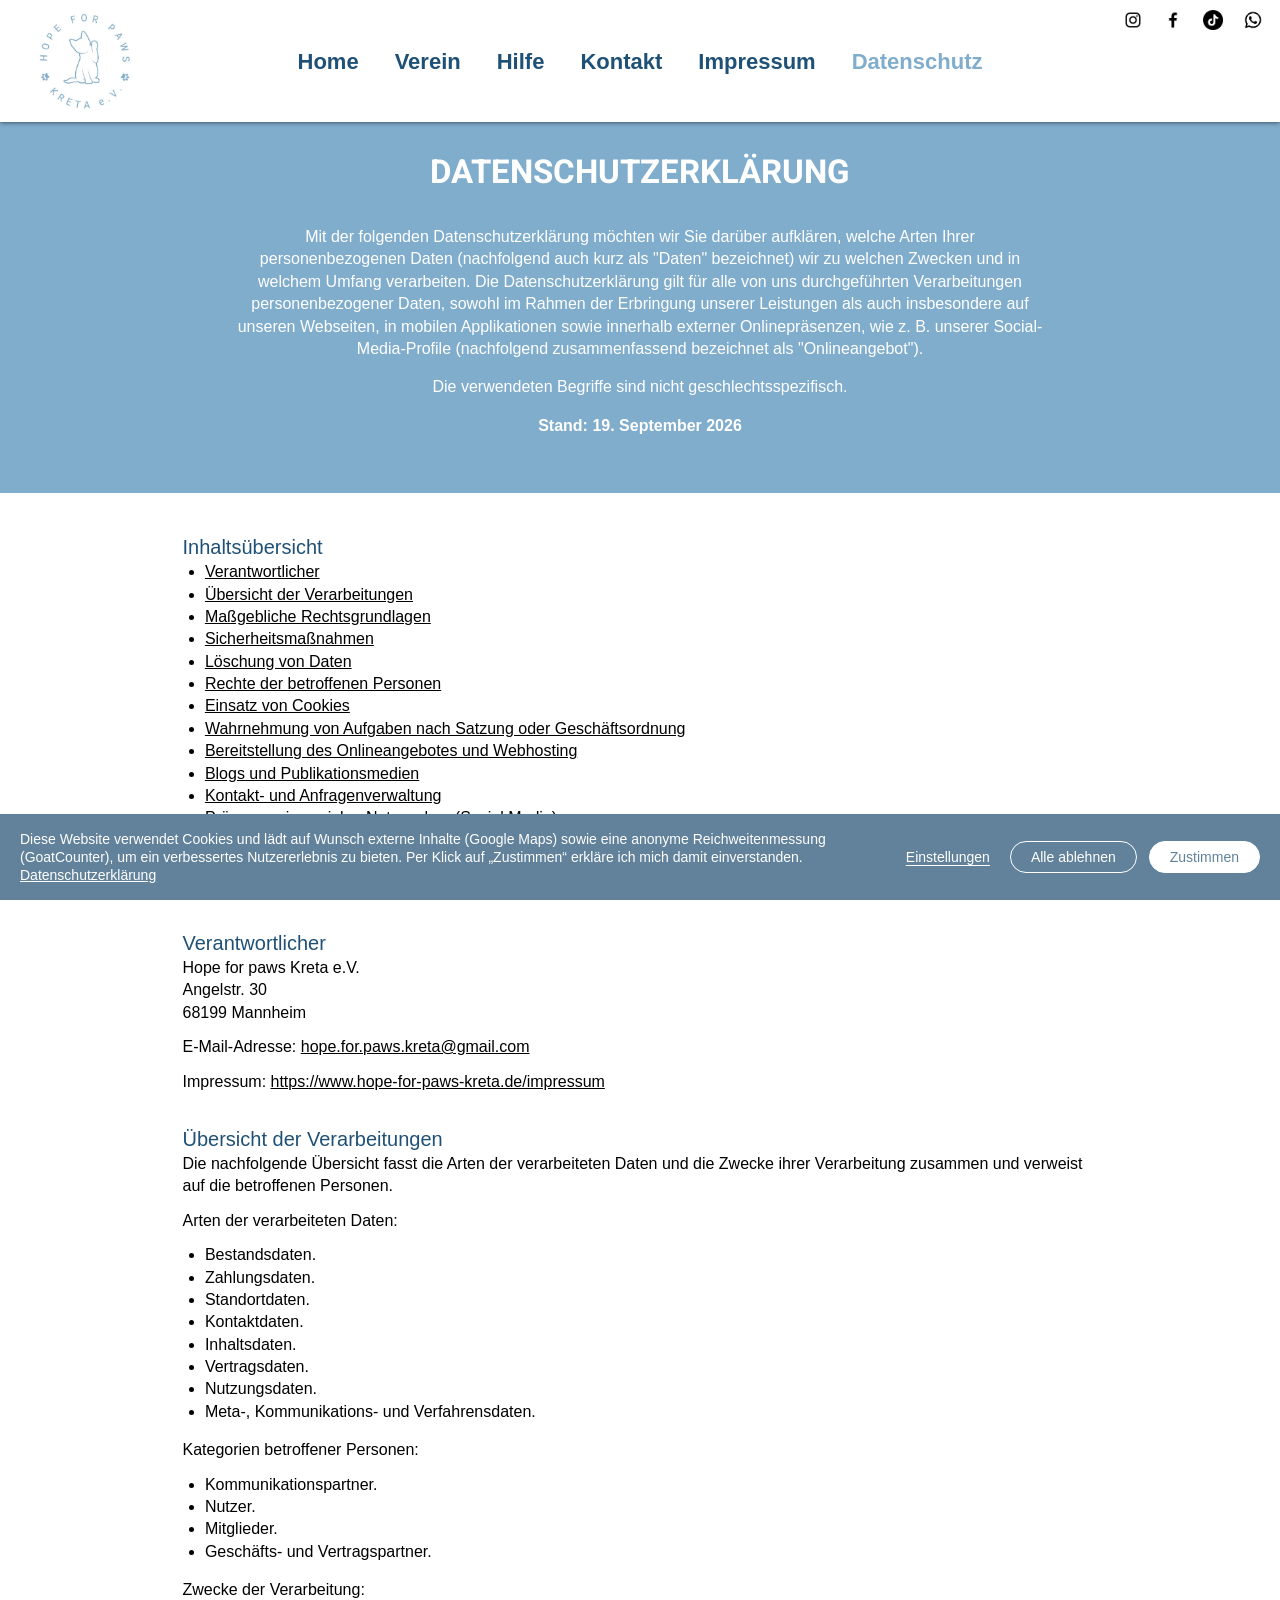
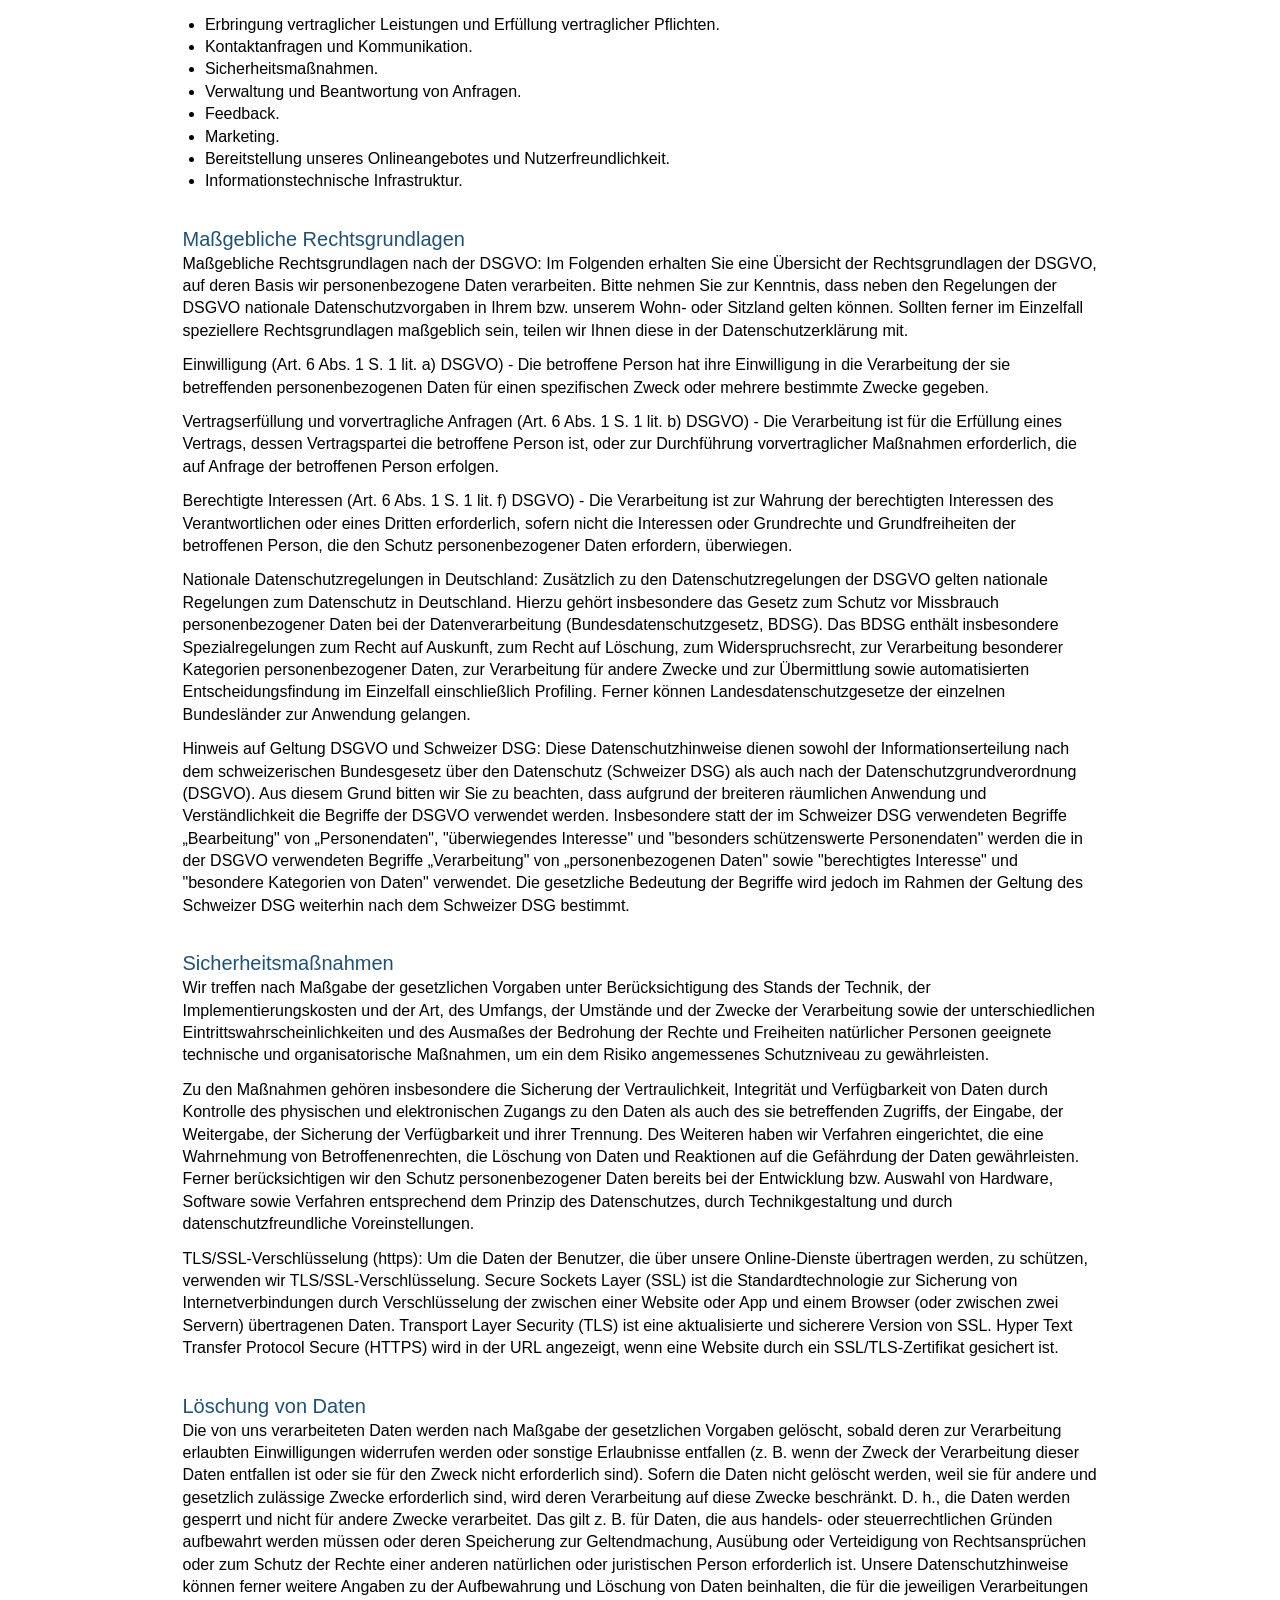
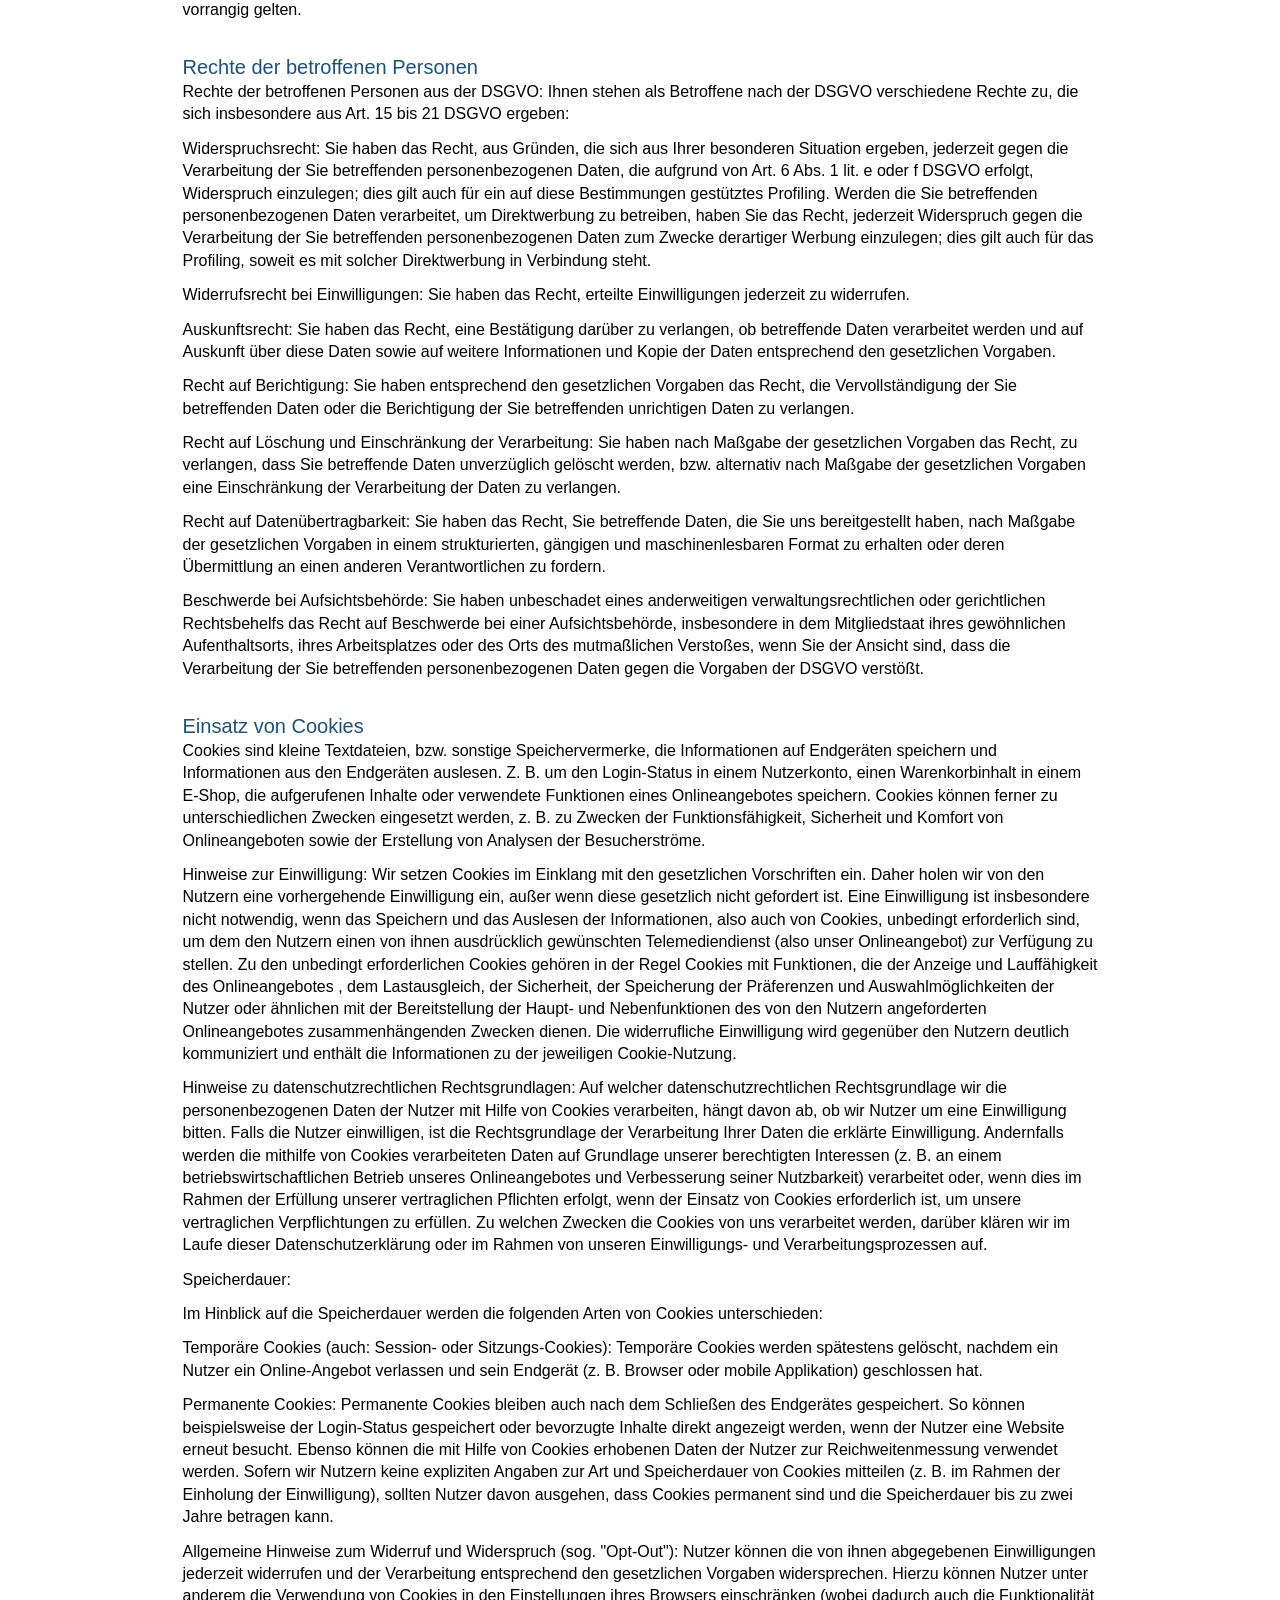
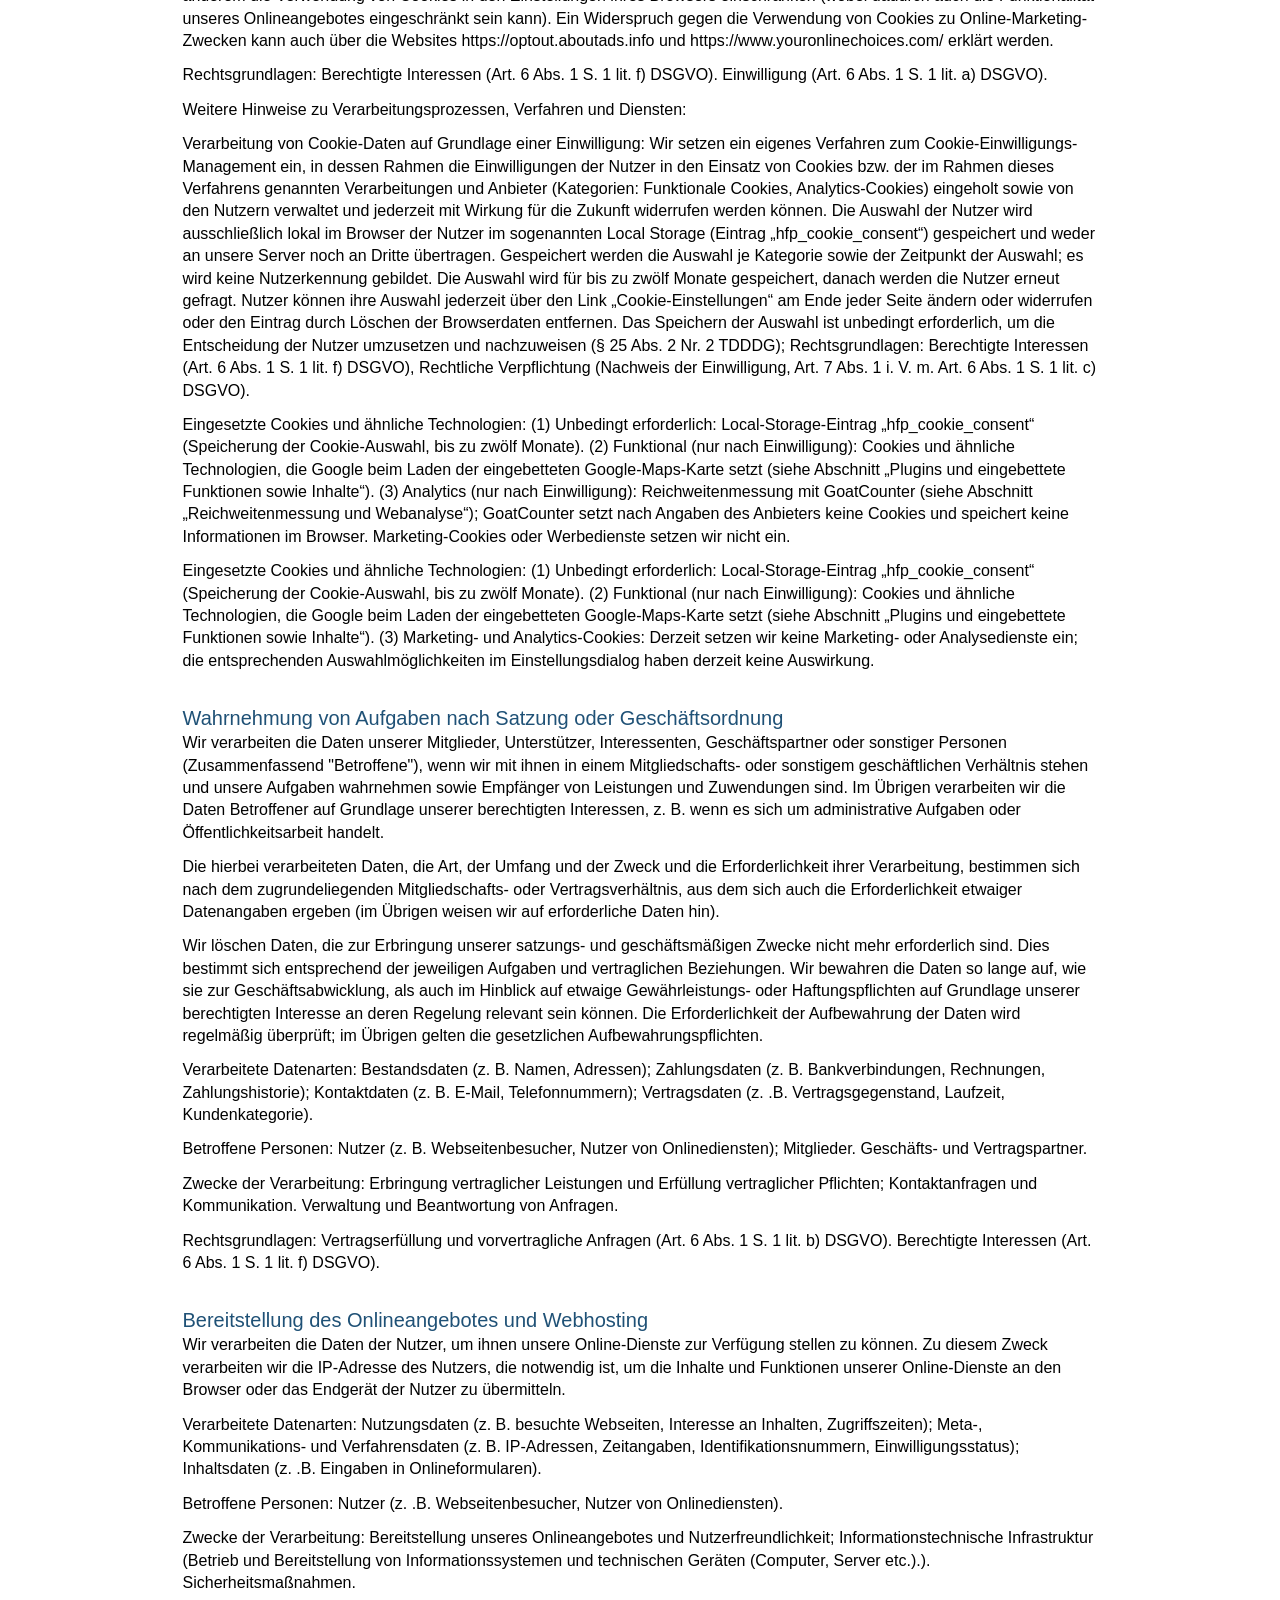
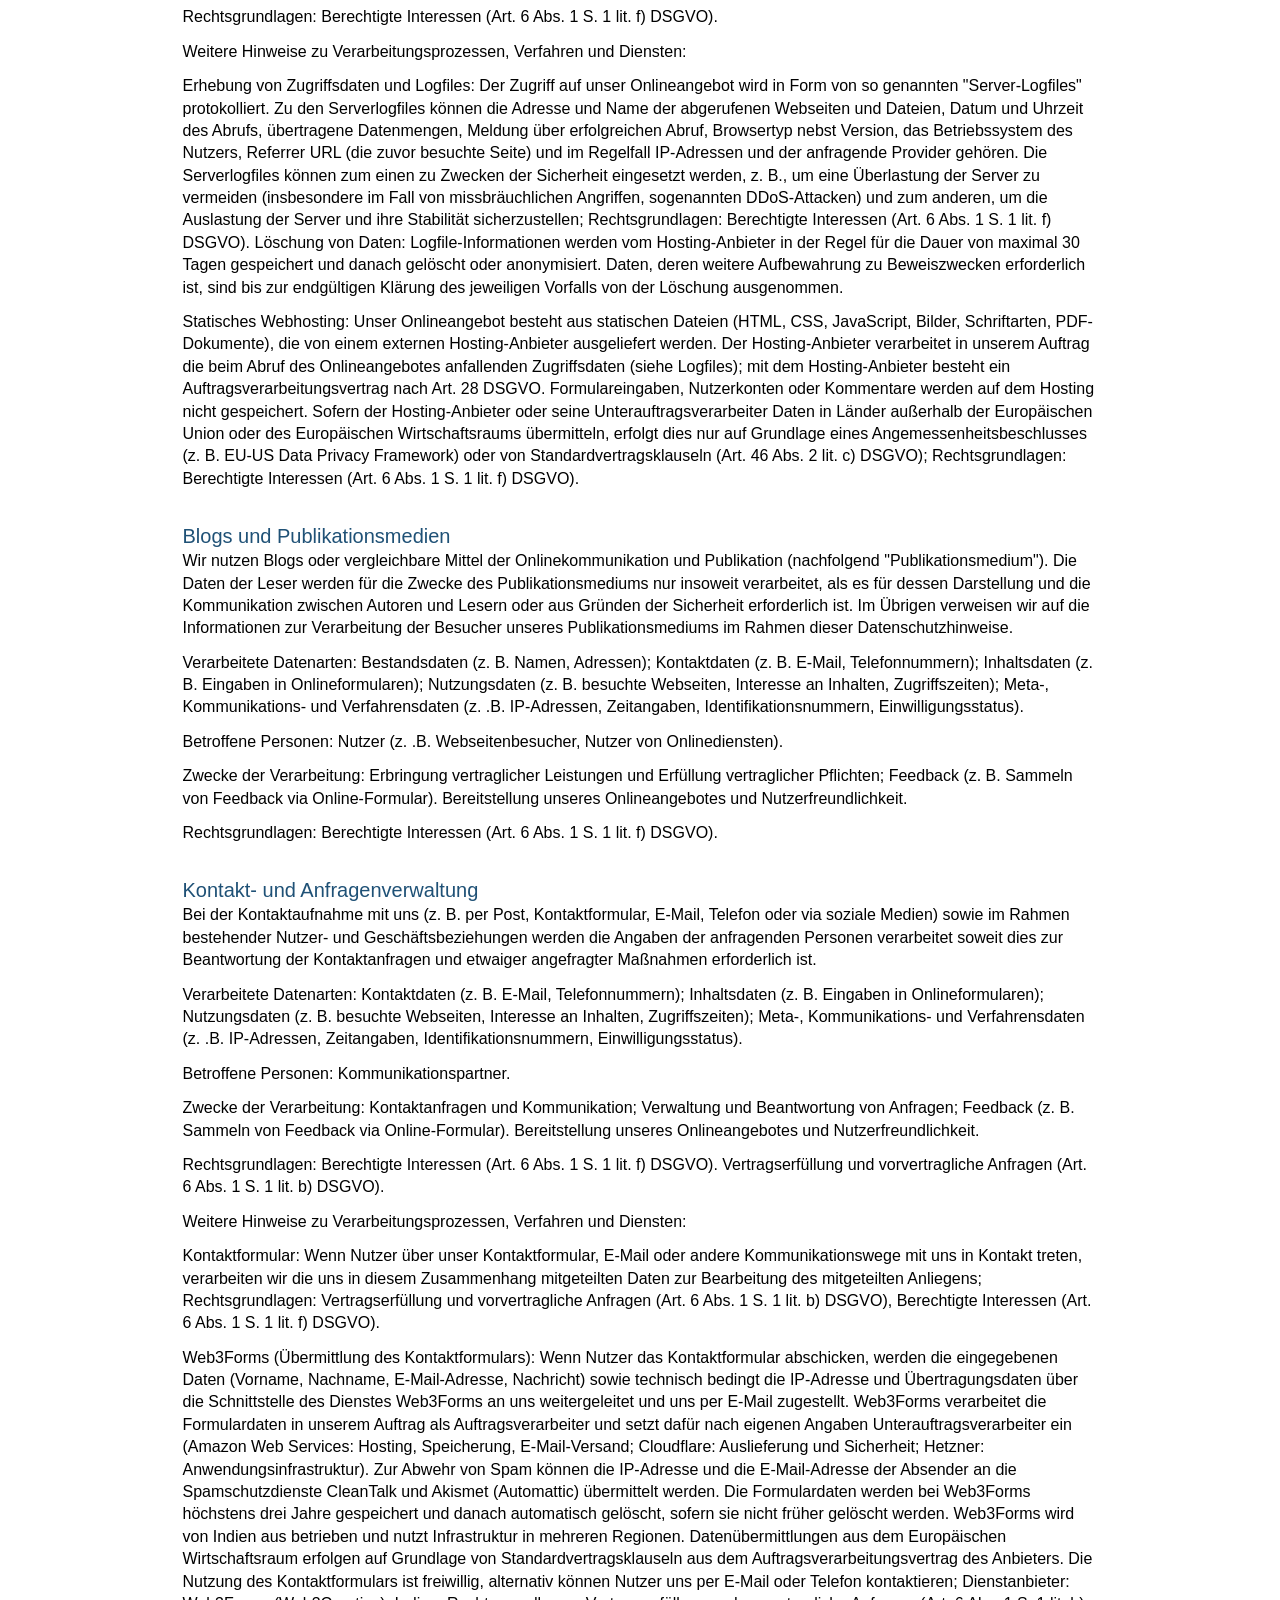
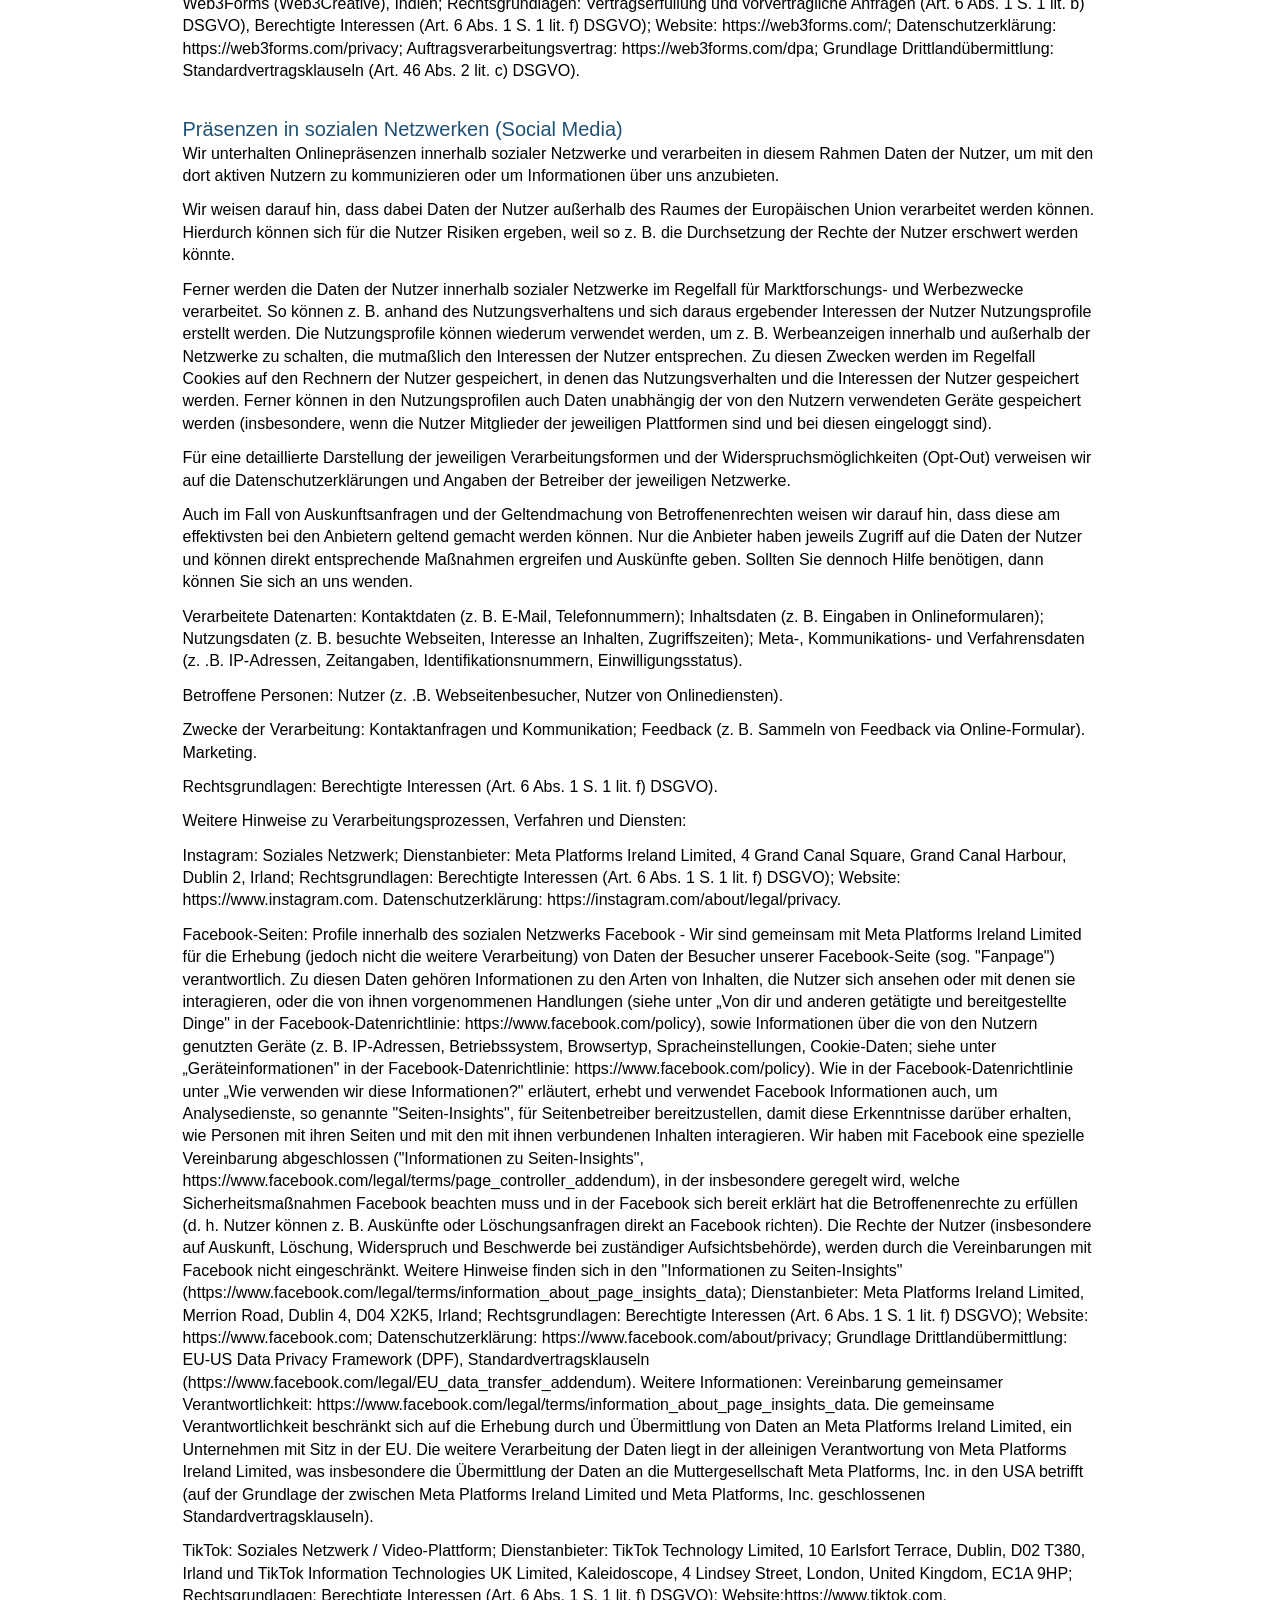
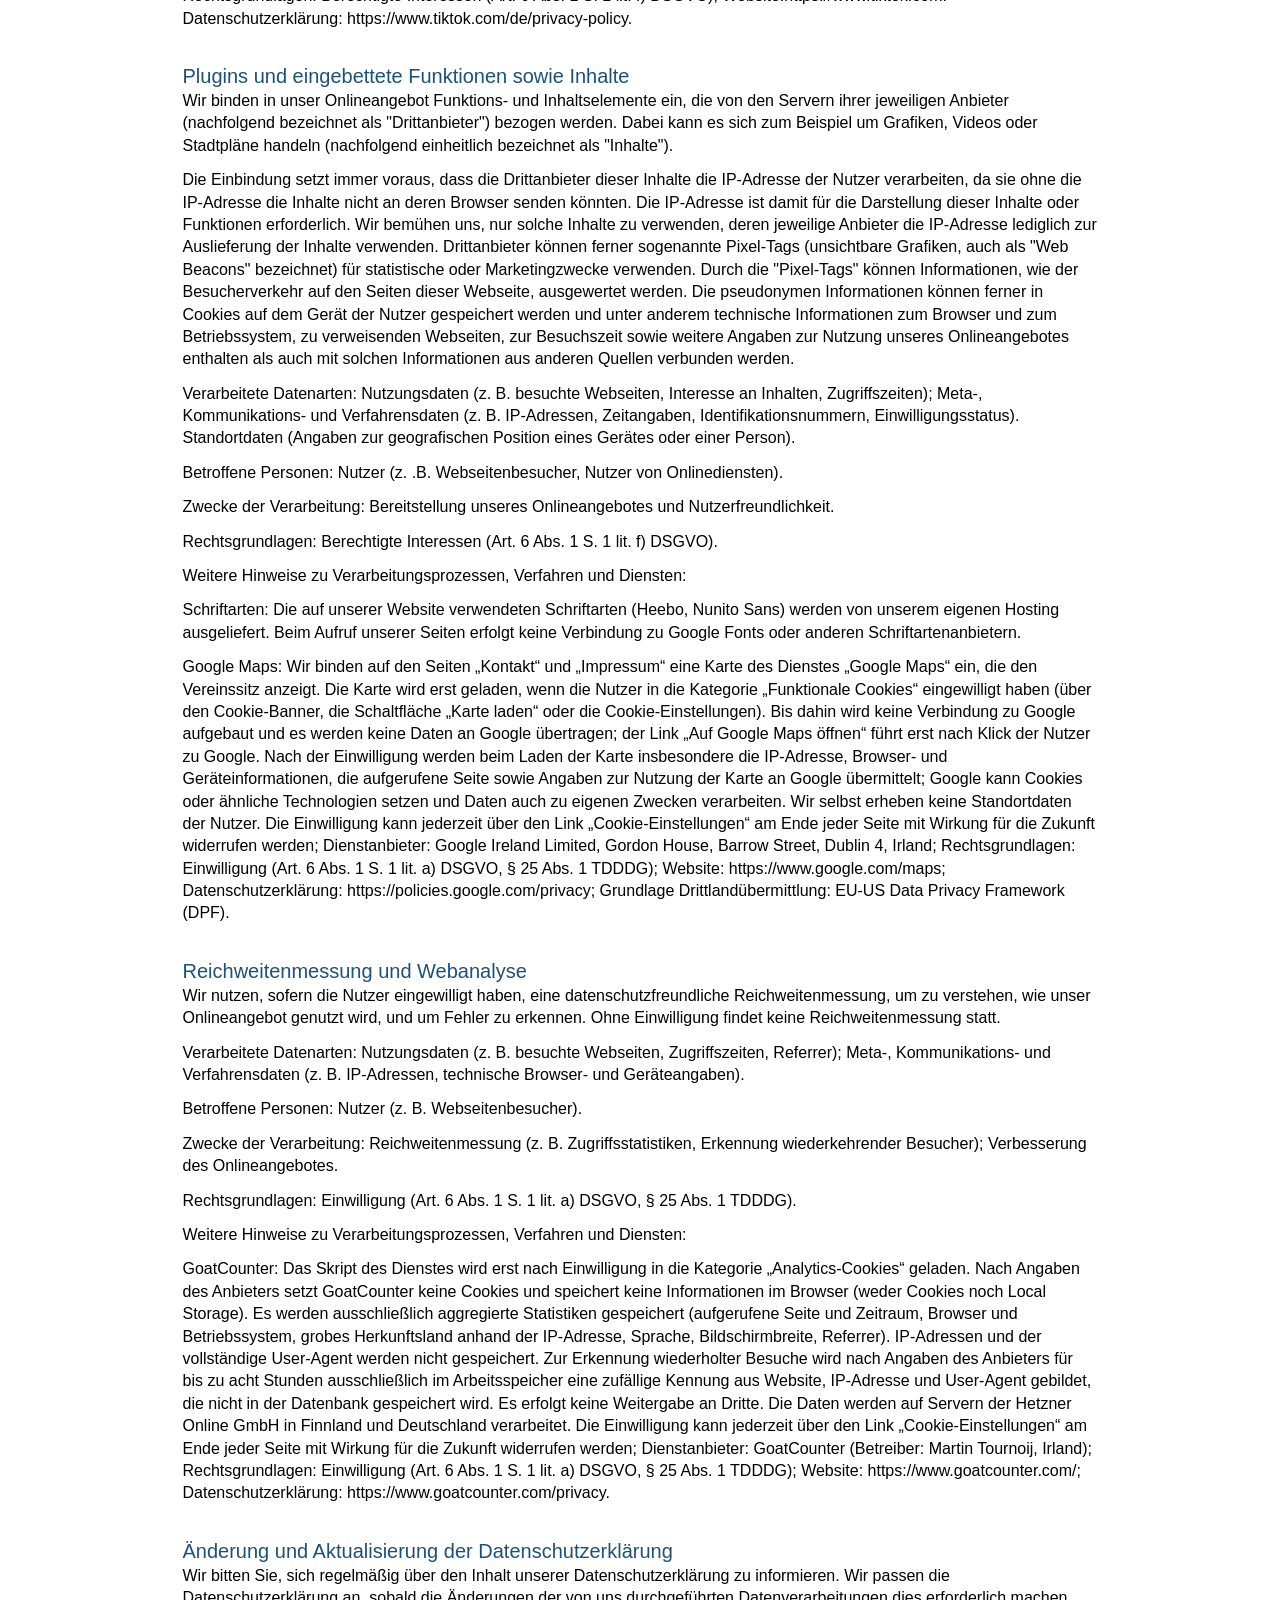
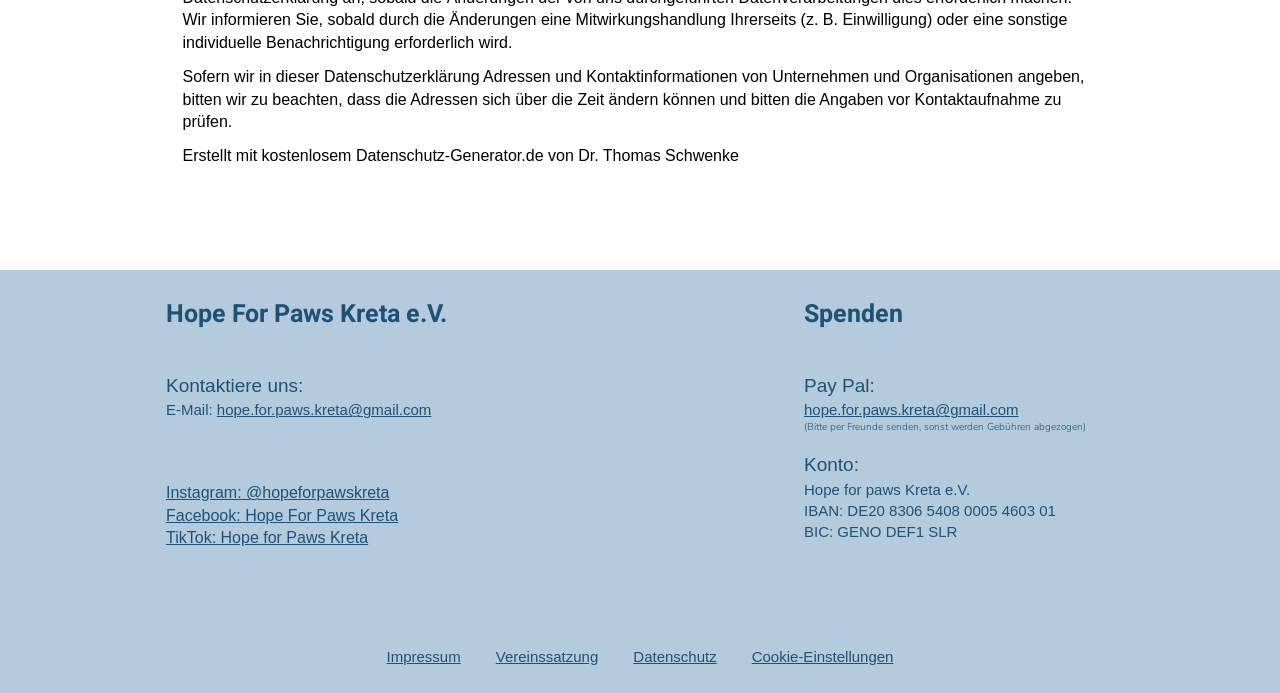
==== commit c1860a55: "feat: design pass, favicon set, GoatCounter analytics behind consent, drop marketing category" ====
--- a/datenschutz.html
+++ b/datenschutz.html
@@ -6,6 +6,11 @@
   <title>Datenschutz | Hope For Paws Kreta</title>
   <meta name="description" content="Datenschutzerklärung von Hope for Paws Kreta e.V.: Verantwortlicher, Rechtsgrundlagen, Sicherheitsmaßnahmen, Rechte der betroffenen Personen, Cookies, Webhosting und Kontaktformular.">
   <link rel="stylesheet" href="css/style.css">
+  <link rel="icon" href="favicon.ico" sizes="48x48">
+  <link rel="icon" href="favicon-32.png" type="image/png" sizes="32x32">
+  <link rel="apple-touch-icon" href="apple-touch-icon.png">
+  <link rel="manifest" href="site.webmanifest">
+  <meta name="theme-color" content="#81adcd">
 </head>
 <body>
   <a class="skip-link" href="#main">Weiter zum Hauptinhalt</a>
@@ -57,6 +62,7 @@
           <li><a href="#kontakt-und-anfragenverwaltung">Kontakt- und Anfragenverwaltung</a></li>
           <li><a href="#praesenzen-in-sozialen-netzwerken">Präsenzen in sozialen Netzwerken (Social Media)</a></li>
           <li><a href="#plugins-und-eingebettete-funktionen">Plugins und eingebettete Funktionen sowie Inhalte</a></li>
+          <li><a href="#reichweitenmessung-und-webanalyse">Reichweitenmessung und Webanalyse</a></li>
           <li><a href="#aenderung-und-aktualisierung">Änderung und Aktualisierung der Datenschutzerklärung</a></li>
         </ul>
 
@@ -102,7 +108,7 @@
         <p>Einwilligung (Art. 6 Abs. 1 S. 1 lit. a) DSGVO) - Die betroffene Person hat ihre Einwilligung in die Verarbeitung der sie betreffenden personenbezogenen Daten für einen spezifischen Zweck oder mehrere bestimmte Zwecke gegeben.</p>
         <p>Vertragserfüllung und vorvertragliche Anfragen (Art. 6 Abs. 1 S. 1 lit. b) DSGVO) - Die Verarbeitung ist für die Erfüllung eines Vertrags, dessen Vertragspartei die betroffene Person ist, oder zur Durchführung vorvertraglicher Maßnahmen erforderlich, die auf Anfrage der betroffenen Person erfolgen.</p>
         <p>Berechtigte Interessen (Art. 6 Abs. 1 S. 1 lit. f) DSGVO) - Die Verarbeitung ist zur Wahrung der berechtigten Interessen des Verantwortlichen oder eines Dritten erforderlich, sofern nicht die Interessen oder Grundrechte und Grundfreiheiten der betroffenen Person, die den Schutz personenbezogener Daten erfordern, überwiegen.</p>
-        <p>Nationale Datenschutzregelungen in Deutschland: Zusätzlich zu den Datenschutzregelungen der DSGVO gelten nationale Regelungen zum Datenschutz in Deutschland. Hierzu gehört insbesondere das Gesetz zum Schutz vor Missbrauch personenbezogener Daten bei der Datenverarbeitung (Bundesdatenschutzgesetz – BDSG). Das BDSG enthält insbesondere Spezialregelungen zum Recht auf Auskunft, zum Recht auf Löschung, zum Widerspruchsrecht, zur Verarbeitung besonderer Kategorien personenbezogener Daten, zur Verarbeitung für andere Zwecke und zur Übermittlung sowie automatisierten Entscheidungsfindung im Einzelfall einschließlich Profiling. Ferner können Landesdatenschutzgesetze der einzelnen Bundesländer zur Anwendung gelangen.</p>
+        <p>Nationale Datenschutzregelungen in Deutschland: Zusätzlich zu den Datenschutzregelungen der DSGVO gelten nationale Regelungen zum Datenschutz in Deutschland. Hierzu gehört insbesondere das Gesetz zum Schutz vor Missbrauch personenbezogener Daten bei der Datenverarbeitung (Bundesdatenschutzgesetz, BDSG). Das BDSG enthält insbesondere Spezialregelungen zum Recht auf Auskunft, zum Recht auf Löschung, zum Widerspruchsrecht, zur Verarbeitung besonderer Kategorien personenbezogener Daten, zur Verarbeitung für andere Zwecke und zur Übermittlung sowie automatisierten Entscheidungsfindung im Einzelfall einschließlich Profiling. Ferner können Landesdatenschutzgesetze der einzelnen Bundesländer zur Anwendung gelangen.</p>
         <p>Hinweis auf Geltung DSGVO und Schweizer DSG: Diese Datenschutzhinweise dienen sowohl der Informationserteilung nach dem schweizerischen Bundesgesetz über den Datenschutz (Schweizer DSG) als auch nach der Datenschutzgrundverordnung (DSGVO). Aus diesem Grund bitten wir Sie zu beachten, dass aufgrund der breiteren räumlichen Anwendung und Verständlichkeit die Begriffe der DSGVO verwendet werden. Insbesondere statt der im Schweizer DSG verwendeten Begriffe „Bearbeitung" von „Personendaten", "überwiegendes Interesse" und "besonders schützenswerte Personendaten" werden die in der DSGVO verwendeten Begriffe „Verarbeitung" von „personenbezogenen Daten" sowie "berechtigtes Interesse" und "besondere Kategorien von Daten" verwendet. Die gesetzliche Bedeutung der Begriffe wird jedoch im Rahmen der Geltung des Schweizer DSG weiterhin nach dem Schweizer DSG bestimmt.</p>
 
         <h2 id="sicherheitsmassnahmen">Sicherheitsmaßnahmen</h2>
@@ -134,7 +140,8 @@
         <p>Allgemeine Hinweise zum Widerruf und Widerspruch (sog. "Opt-Out"): Nutzer können die von ihnen abgegebenen Einwilligungen jederzeit widerrufen und der Verarbeitung entsprechend den gesetzlichen Vorgaben widersprechen. Hierzu können Nutzer unter anderem die Verwendung von Cookies in den Einstellungen ihres Browsers einschränken (wobei dadurch auch die Funktionalität unseres Onlineangebotes eingeschränkt sein kann). Ein Widerspruch gegen die Verwendung von Cookies zu Online-Marketing-Zwecken kann auch über die Websites https://optout.aboutads.info und https://www.youronlinechoices.com/ erklärt werden.</p>
         <p>Rechtsgrundlagen: Berechtigte Interessen (Art. 6 Abs. 1 S. 1 lit. f) DSGVO). Einwilligung (Art. 6 Abs. 1 S. 1 lit. a) DSGVO).</p>
         <p>Weitere Hinweise zu Verarbeitungsprozessen, Verfahren und Diensten:</p>
-        <p>Verarbeitung von Cookie-Daten auf Grundlage einer Einwilligung: Wir setzen ein eigenes Verfahren zum Cookie-Einwilligungs-Management ein, in dessen Rahmen die Einwilligungen der Nutzer in den Einsatz von Cookies bzw. der im Rahmen dieses Verfahrens genannten Verarbeitungen und Anbieter (Kategorien: Funktionale Cookies, Marketing-Cookies, Analytics-Cookies) eingeholt sowie von den Nutzern verwaltet und jederzeit mit Wirkung für die Zukunft widerrufen werden können. Die Auswahl der Nutzer wird ausschließlich lokal im Browser der Nutzer im sogenannten Local Storage (Eintrag „hfp_cookie_consent“) gespeichert und weder an unsere Server noch an Dritte übertragen. Gespeichert werden die Auswahl je Kategorie sowie der Zeitpunkt der Auswahl; es wird keine Nutzerkennung gebildet. Die Auswahl wird für bis zu zwölf Monate gespeichert, danach werden die Nutzer erneut gefragt. Nutzer können ihre Auswahl jederzeit über den Link „Cookie-Einstellungen“ am Ende jeder Seite ändern oder widerrufen oder den Eintrag durch Löschen der Browserdaten entfernen. Das Speichern der Auswahl ist unbedingt erforderlich, um die Entscheidung der Nutzer umzusetzen und nachzuweisen (§ 25 Abs. 2 Nr. 2 TDDDG); Rechtsgrundlagen: Berechtigte Interessen (Art. 6 Abs. 1 S. 1 lit. f) DSGVO), Rechtliche Verpflichtung (Nachweis der Einwilligung, Art. 7 Abs. 1 i. V. m. Art. 6 Abs. 1 S. 1 lit. c) DSGVO).</p>
+        <p>Verarbeitung von Cookie-Daten auf Grundlage einer Einwilligung: Wir setzen ein eigenes Verfahren zum Cookie-Einwilligungs-Management ein, in dessen Rahmen die Einwilligungen der Nutzer in den Einsatz von Cookies bzw. der im Rahmen dieses Verfahrens genannten Verarbeitungen und Anbieter (Kategorien: Funktionale Cookies, Analytics-Cookies) eingeholt sowie von den Nutzern verwaltet und jederzeit mit Wirkung für die Zukunft widerrufen werden können. Die Auswahl der Nutzer wird ausschließlich lokal im Browser der Nutzer im sogenannten Local Storage (Eintrag „hfp_cookie_consent“) gespeichert und weder an unsere Server noch an Dritte übertragen. Gespeichert werden die Auswahl je Kategorie sowie der Zeitpunkt der Auswahl; es wird keine Nutzerkennung gebildet. Die Auswahl wird für bis zu zwölf Monate gespeichert, danach werden die Nutzer erneut gefragt. Nutzer können ihre Auswahl jederzeit über den Link „Cookie-Einstellungen“ am Ende jeder Seite ändern oder widerrufen oder den Eintrag durch Löschen der Browserdaten entfernen. Das Speichern der Auswahl ist unbedingt erforderlich, um die Entscheidung der Nutzer umzusetzen und nachzuweisen (§ 25 Abs. 2 Nr. 2 TDDDG); Rechtsgrundlagen: Berechtigte Interessen (Art. 6 Abs. 1 S. 1 lit. f) DSGVO), Rechtliche Verpflichtung (Nachweis der Einwilligung, Art. 7 Abs. 1 i. V. m. Art. 6 Abs. 1 S. 1 lit. c) DSGVO).</p>
+        <p>Eingesetzte Cookies und ähnliche Technologien: (1) Unbedingt erforderlich: Local-Storage-Eintrag „hfp_cookie_consent“ (Speicherung der Cookie-Auswahl, bis zu zwölf Monate). (2) Funktional (nur nach Einwilligung): Cookies und ähnliche Technologien, die Google beim Laden der eingebetteten Google-Maps-Karte setzt (siehe Abschnitt „Plugins und eingebettete Funktionen sowie Inhalte“). (3) Analytics (nur nach Einwilligung): Reichweitenmessung mit GoatCounter (siehe Abschnitt „Reichweitenmessung und Webanalyse“); GoatCounter setzt nach Angaben des Anbieters keine Cookies und speichert keine Informationen im Browser. Marketing-Cookies oder Werbedienste setzen wir nicht ein.</p>
         <p>Eingesetzte Cookies und ähnliche Technologien: (1) Unbedingt erforderlich: Local-Storage-Eintrag „hfp_cookie_consent“ (Speicherung der Cookie-Auswahl, bis zu zwölf Monate). (2) Funktional (nur nach Einwilligung): Cookies und ähnliche Technologien, die Google beim Laden der eingebetteten Google-Maps-Karte setzt (siehe Abschnitt „Plugins und eingebettete Funktionen sowie Inhalte“). (3) Marketing- und Analytics-Cookies: Derzeit setzen wir keine Marketing- oder Analysedienste ein; die entsprechenden Auswahlmöglichkeiten im Einstellungsdialog haben derzeit keine Auswirkung.</p>
 
         <h2 id="wahrnehmung-von-aufgaben">Wahrnehmung von Aufgaben nach Satzung oder Geschäftsordnung</h2>
@@ -198,6 +205,15 @@
         <p>Weitere Hinweise zu Verarbeitungsprozessen, Verfahren und Diensten:</p>
         <p>Schriftarten: Die auf unserer Website verwendeten Schriftarten (Heebo, Nunito Sans) werden von unserem eigenen Hosting ausgeliefert. Beim Aufruf unserer Seiten erfolgt keine Verbindung zu Google Fonts oder anderen Schriftartenanbietern.</p>
         <p>Google Maps: Wir binden auf den Seiten „Kontakt“ und „Impressum“ eine Karte des Dienstes „Google Maps“ ein, die den Vereinssitz anzeigt. Die Karte wird erst geladen, wenn die Nutzer in die Kategorie „Funktionale Cookies“ eingewilligt haben (über den Cookie-Banner, die Schaltfläche „Karte laden“ oder die Cookie-Einstellungen). Bis dahin wird keine Verbindung zu Google aufgebaut und es werden keine Daten an Google übertragen; der Link „Auf Google Maps öffnen“ führt erst nach Klick der Nutzer zu Google. Nach der Einwilligung werden beim Laden der Karte insbesondere die IP-Adresse, Browser- und Geräteinformationen, die aufgerufene Seite sowie Angaben zur Nutzung der Karte an Google übermittelt; Google kann Cookies oder ähnliche Technologien setzen und Daten auch zu eigenen Zwecken verarbeiten. Wir selbst erheben keine Standortdaten der Nutzer. Die Einwilligung kann jederzeit über den Link „Cookie-Einstellungen“ am Ende jeder Seite mit Wirkung für die Zukunft widerrufen werden; Dienstanbieter: Google Ireland Limited, Gordon House, Barrow Street, Dublin 4, Irland; Rechtsgrundlagen: Einwilligung (Art. 6 Abs. 1 S. 1 lit. a) DSGVO, § 25 Abs. 1 TDDDG); Website: https://www.google.com/maps; Datenschutzerklärung: https://policies.google.com/privacy; Grundlage Drittlandübermittlung: EU-US Data Privacy Framework (DPF).</p>
+
+        <h2 id="reichweitenmessung-und-webanalyse">Reichweitenmessung und Webanalyse</h2>
+        <p>Wir nutzen, sofern die Nutzer eingewilligt haben, eine datenschutzfreundliche Reichweitenmessung, um zu verstehen, wie unser Onlineangebot genutzt wird, und um Fehler zu erkennen. Ohne Einwilligung findet keine Reichweitenmessung statt.</p>
+        <p>Verarbeitete Datenarten: Nutzungsdaten (z. B. besuchte Webseiten, Zugriffszeiten, Referrer); Meta-, Kommunikations- und Verfahrensdaten (z. B. IP-Adressen, technische Browser- und Geräteangaben).</p>
+        <p>Betroffene Personen: Nutzer (z. B. Webseitenbesucher).</p>
+        <p>Zwecke der Verarbeitung: Reichweitenmessung (z. B. Zugriffsstatistiken, Erkennung wiederkehrender Besucher); Verbesserung des Onlineangebotes.</p>
+        <p>Rechtsgrundlagen: Einwilligung (Art. 6 Abs. 1 S. 1 lit. a) DSGVO, § 25 Abs. 1 TDDDG).</p>
+        <p>Weitere Hinweise zu Verarbeitungsprozessen, Verfahren und Diensten:</p>
+        <p>GoatCounter: Das Skript des Dienstes wird erst nach Einwilligung in die Kategorie „Analytics-Cookies“ geladen. Nach Angaben des Anbieters setzt GoatCounter keine Cookies und speichert keine Informationen im Browser (weder Cookies noch Local Storage). Es werden ausschließlich aggregierte Statistiken gespeichert (aufgerufene Seite und Zeitraum, Browser und Betriebssystem, grobes Herkunftsland anhand der IP-Adresse, Sprache, Bildschirmbreite, Referrer). IP-Adressen und der vollständige User-Agent werden nicht gespeichert. Zur Erkennung wiederholter Besuche wird nach Angaben des Anbieters für bis zu acht Stunden ausschließlich im Arbeitsspeicher eine zufällige Kennung aus Website, IP-Adresse und User-Agent gebildet, die nicht in der Datenbank gespeichert wird. Es erfolgt keine Weitergabe an Dritte. Die Daten werden auf Servern der Hetzner Online GmbH in Finnland und Deutschland verarbeitet. Die Einwilligung kann jederzeit über den Link „Cookie-Einstellungen“ am Ende jeder Seite mit Wirkung für die Zukunft widerrufen werden; Dienstanbieter: GoatCounter (Betreiber: Martin Tournoij, Irland); Rechtsgrundlagen: Einwilligung (Art. 6 Abs. 1 S. 1 lit. a) DSGVO, § 25 Abs. 1 TDDDG); Website: https://www.goatcounter.com/; Datenschutzerklärung: https://www.goatcounter.com/privacy.</p>
 
         <h2 id="aenderung-und-aktualisierung">Änderung und Aktualisierung der Datenschutzerklärung</h2>
         <p>Wir bitten Sie, sich regelmäßig über den Inhalt unserer Datenschutzerklärung zu informieren. Wir passen die Datenschutzerklärung an, sobald die Änderungen der von uns durchgeführten Datenverarbeitungen dies erforderlich machen. Wir informieren Sie, sobald durch die Änderungen eine Mitwirkungshandlung Ihrerseits (z. B. Einwilligung) oder eine sonstige individuelle Benachrichtigung erforderlich wird.</p>
@@ -239,7 +255,7 @@
   </footer>
 
   <div id="cookie-banner" class="cookie-banner" role="dialog" aria-live="polite" aria-label="Cookie-Hinweis" hidden>
-    <p>Diese Website verwendet Cookies und lädt auf Wunsch externe Inhalte (Google Maps), um ein verbessertes Nutzererlebnis zu bieten. Per Klick auf „Zustimmen“ erkläre ich mich damit einverstanden. <a href="datenschutz.html">Datenschutzerklärung</a></p>
+    <p>Diese Website verwendet Cookies und lädt auf Wunsch externe Inhalte (Google Maps) sowie eine anonyme Reichweitenmessung (GoatCounter), um ein verbessertes Nutzererlebnis zu bieten. Per Klick auf „Zustimmen“ erkläre ich mich damit einverstanden. <a href="datenschutz.html">Datenschutzerklärung</a></p>
     <div class="cookie-banner__actions">
       <button id="cookie-settings" class="cb-link" type="button">Einstellungen</button>
       <button id="cookie-decline" class="cb-btn" type="button">Alle ablehnen</button>
--- a/css/style.css
+++ b/css/style.css
@@ -14,6 +14,9 @@
 }
 
 :root {
+  --blue-btn: #3f7399;
+  --blue-btn-hover: #35627f;
+  --ease-out: cubic-bezier(0.23, 1, 0.32, 1);
   --blue: #81adcd;
   --navy: #1f5176;
   --blue-light: #bbd4e6;
@@ -132,8 +135,8 @@
 }
 .btn:hover { color: var(--navy); background: #eaf2f8; }
 
-.btn--blue { background: var(--blue); color: var(--white); font-weight: 400; letter-spacing: 0; border-radius: 100px; height: 47px; padding: 0 17px; }
-.btn--blue:hover { background: #6d9bbd; color: var(--white); }
+.btn--blue { background: var(--blue-btn); color: var(--white); font-weight: 400; letter-spacing: 0; border-radius: 100px; height: 47px; padding: 0 17px; }
+.btn--blue:hover { background: var(--blue-btn-hover); color: var(--white); }
 
 .hero {
   position: relative;
@@ -439,10 +442,10 @@
 .contact-form .full { grid-column: 1 / -1; }
 .contact-form__foot { grid-column: 1 / -1; display: flex; flex-direction: column; align-items: flex-end; gap: 6px; }
 .contact-form button[type="submit"] {
-  width: 128px; height: 36px; border: 0; border-radius: 100px; background: var(--blue); color: var(--white);
+  width: 128px; height: 36px; border: 0; border-radius: 100px; background: var(--blue-btn); color: var(--white);
   font: 700 18px/25px var(--font-body); cursor: pointer;
 }
-.contact-form button[type="submit"]:hover { background: #6d9bbd; }
+.contact-form button[type="submit"]:hover { background: var(--blue-btn-hover); }
 .contact-form button[disabled] { opacity: 0.6; cursor: default; }
 #form-status { margin: 0; font-size: 14px; text-align: right; }
 .form-status--success { color: #1b6e3a; }
@@ -677,3 +680,34 @@
 @media (prefers-reduced-motion: reduce) {
   html { scroll-behavior: auto; }
 }
+
+a { transition: color 150ms ease; }
+
+.btn, .btn--blue, .contact-form button[type="submit"], .gmap__btn,
+.cc-dialog__confirm, .cookie-banner .cb-btn, .cookie-banner .cb-link,
+.gmap__link, .footer__linkbtn, .nav__toggle {
+  transition: transform 160ms var(--ease-out), background-color 160ms ease, color 160ms ease;
+}
+.btn:active, .btn--blue:active, .contact-form button[type="submit"]:not([disabled]):active,
+.gmap__btn:active, .cc-dialog__confirm:active, .cookie-banner .cb-btn:active {
+  transform: scale(0.97);
+}
+
+@keyframes rise-in { from { opacity: 0; transform: translateY(10px); } to { opacity: 1; transform: none; } }
+@keyframes pop-in { from { opacity: 0; transform: scale(0.96); } to { opacity: 1; transform: none; } }
+@keyframes fade-in { from { opacity: 0; } to { opacity: 1; } }
+
+.cookie-banner:not([hidden]) { animation: rise-in 240ms var(--ease-out) both; }
+.cc-dialog[open] { animation: pop-in 200ms var(--ease-out) both; }
+.cc-dialog[open]::backdrop { animation: fade-in 200ms ease both; }
+@media (max-width: 900px) {
+  .nav.is-open .nav__list { animation: rise-in 180ms var(--ease-out) both; }
+}
+
+@media (prefers-reduced-motion: reduce) {
+  *, *::before, *::after {
+    animation-duration: 0.01ms !important;
+    animation-iteration-count: 1 !important;
+    transition-duration: 0.01ms !important;
+  }
+}
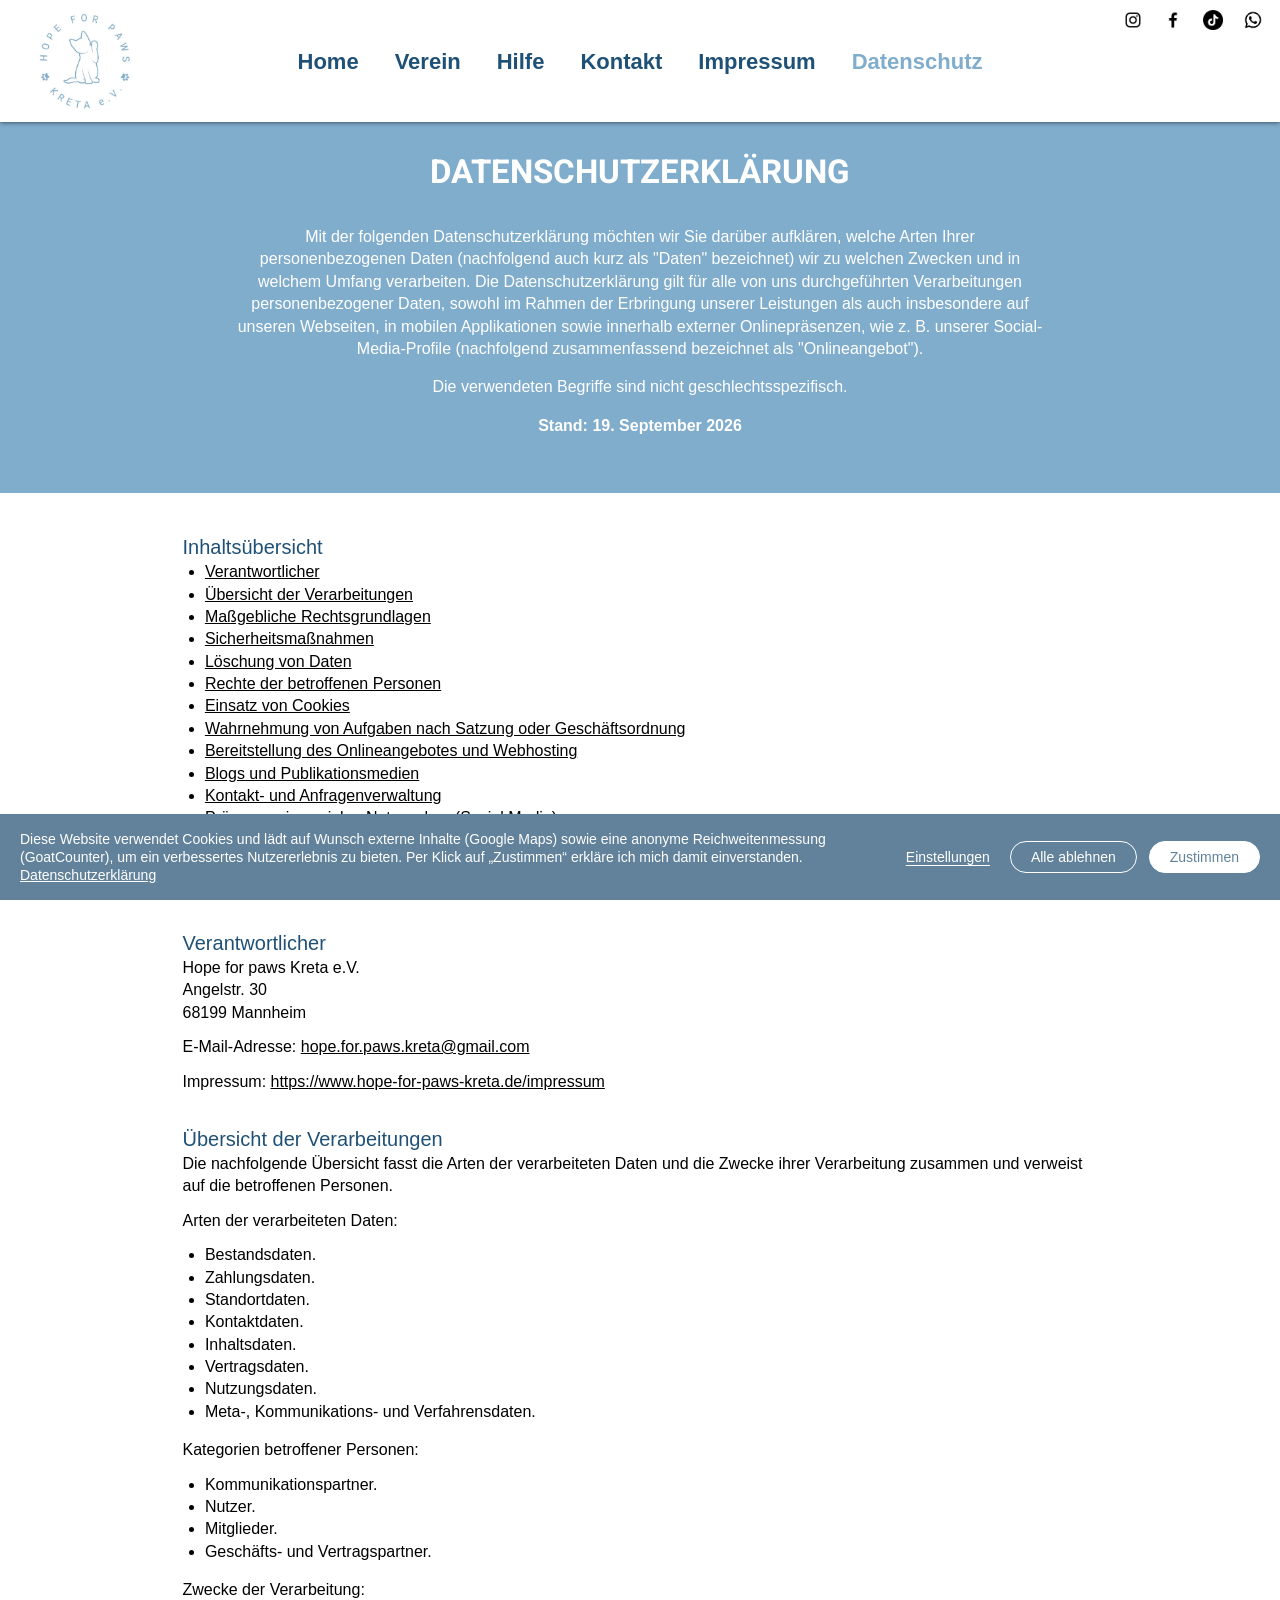
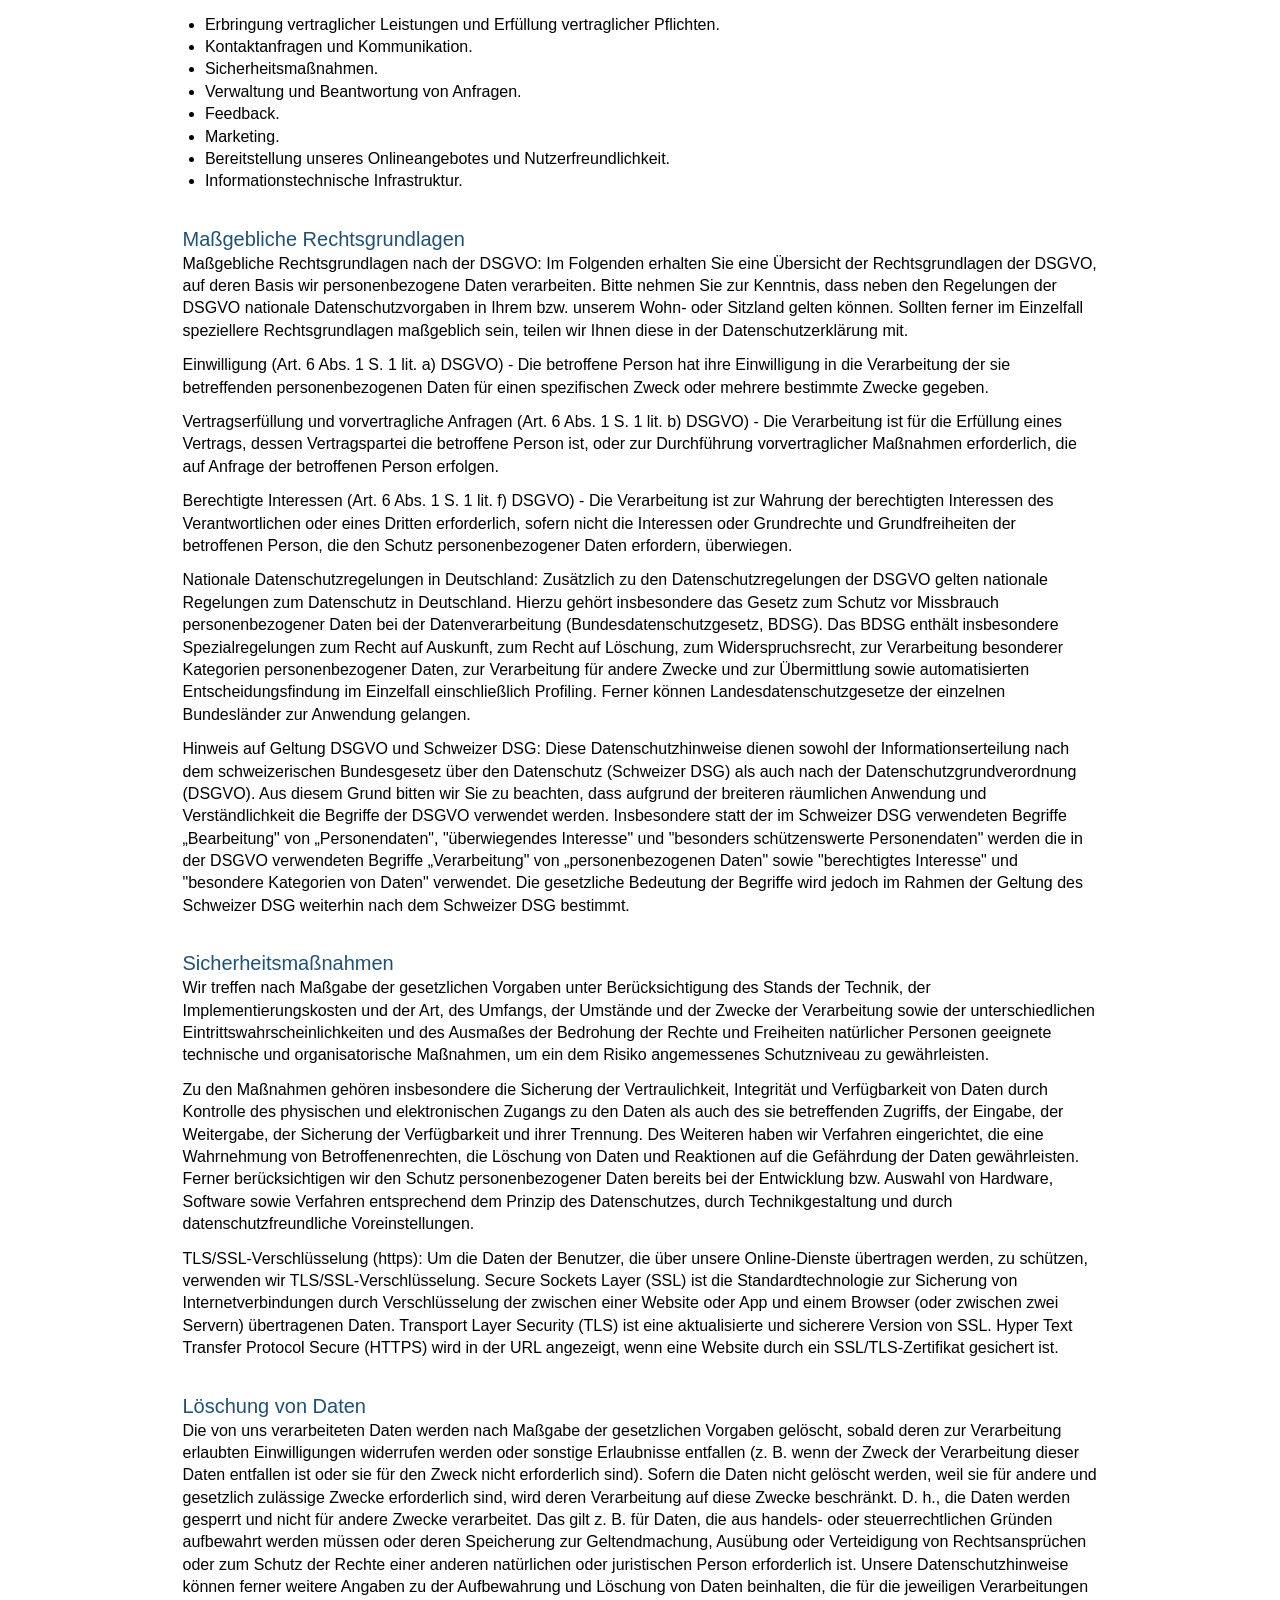
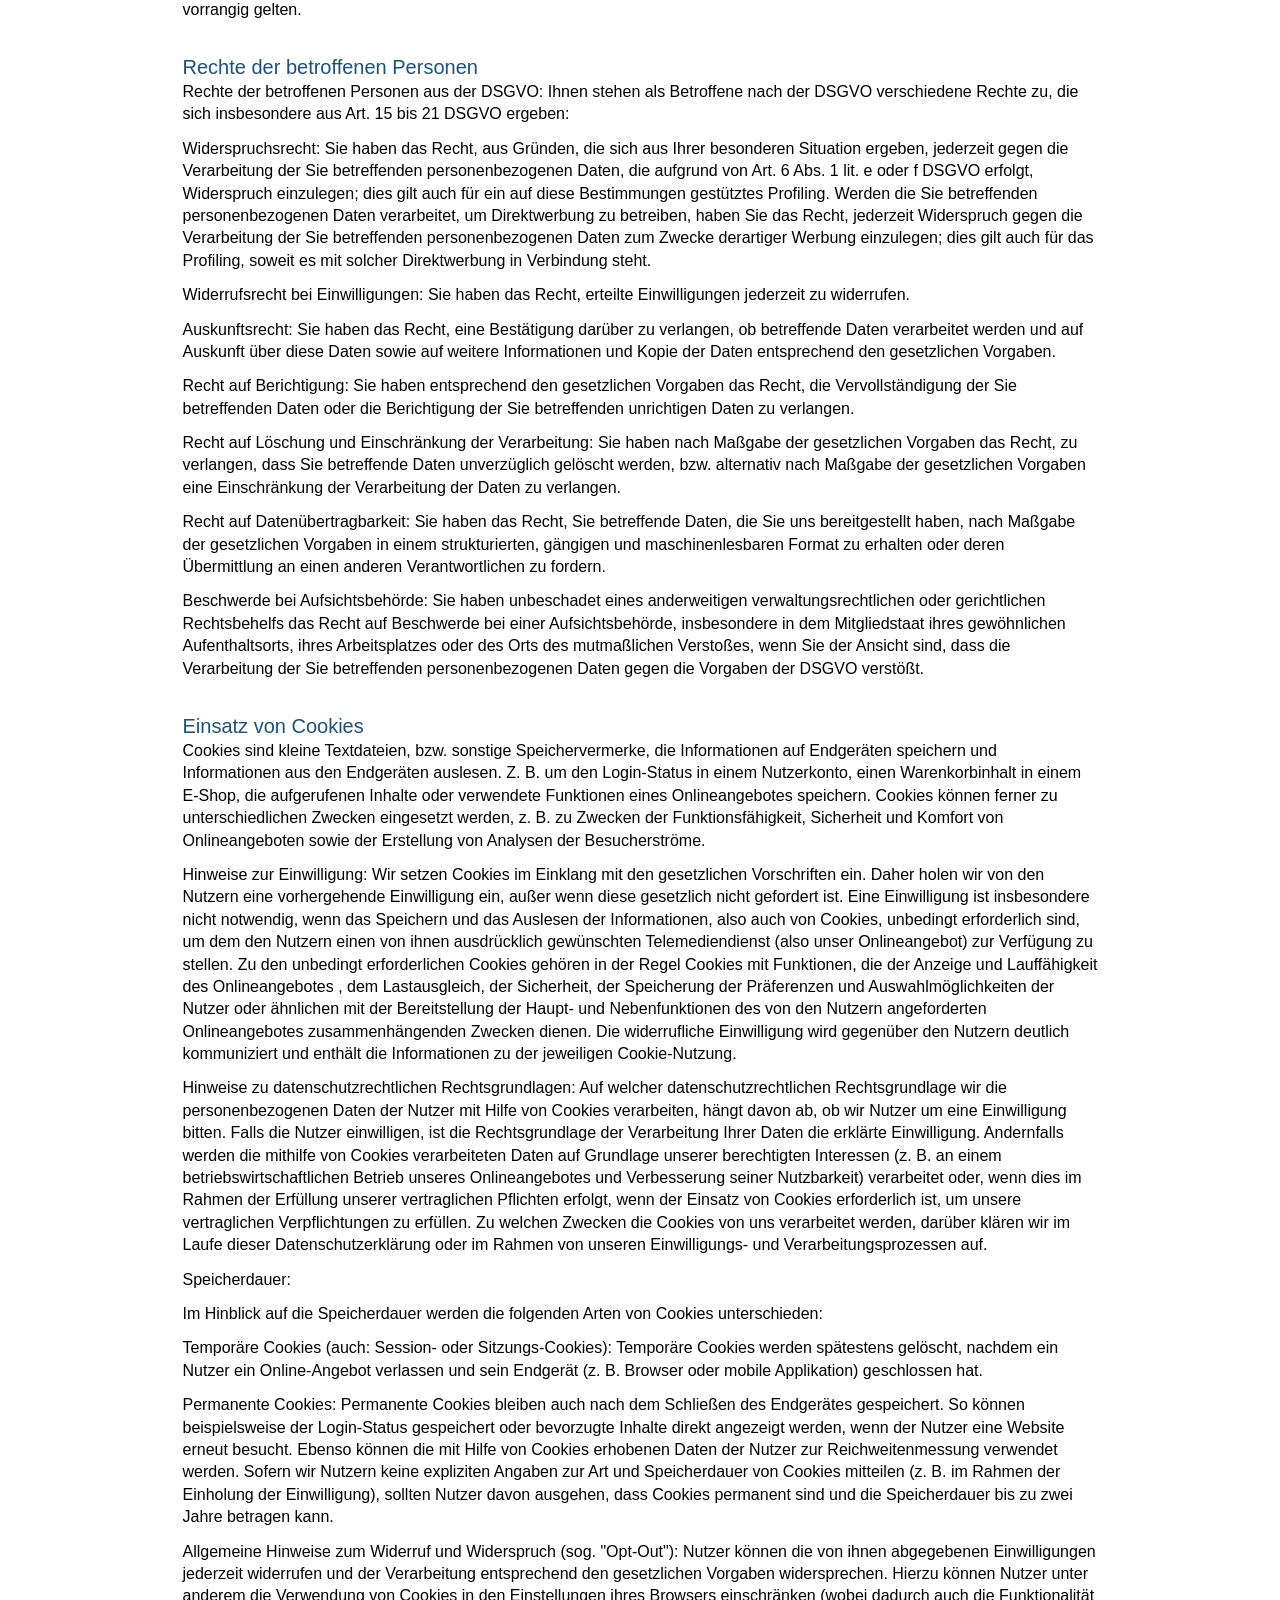
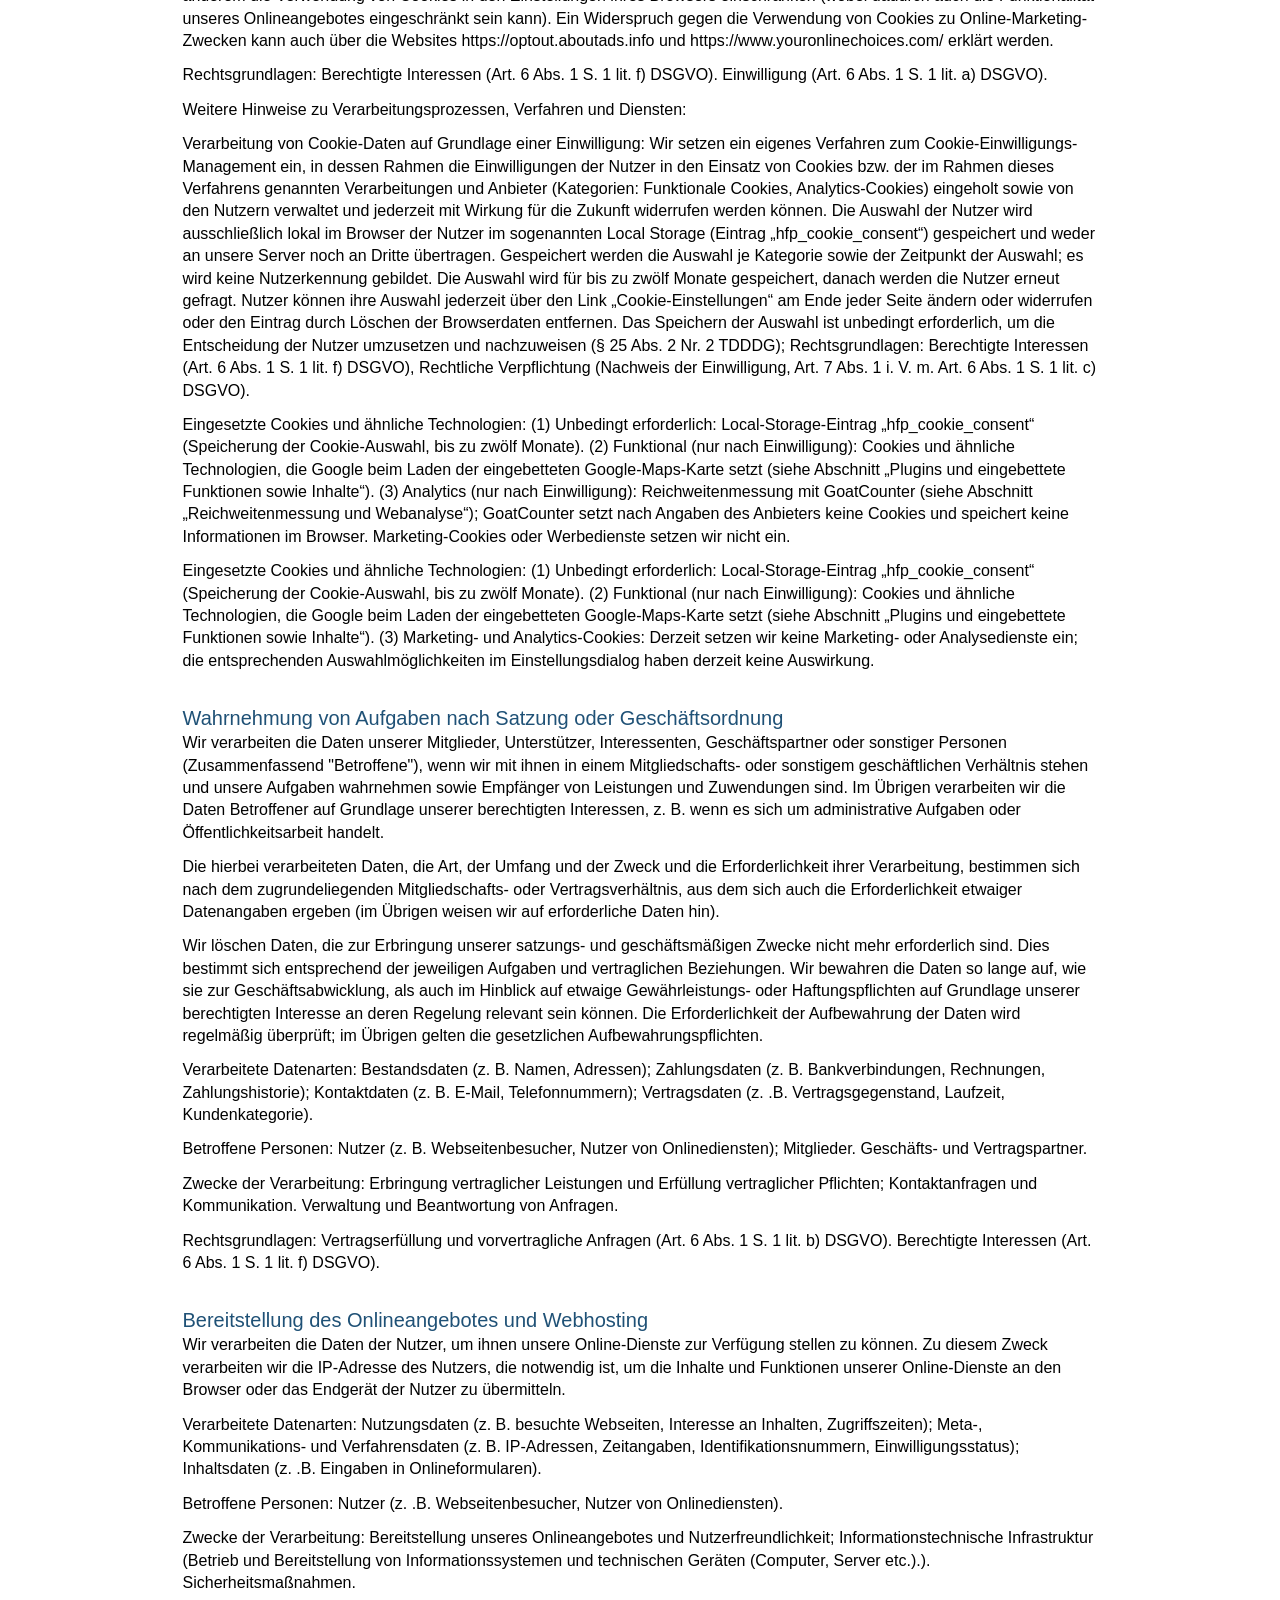
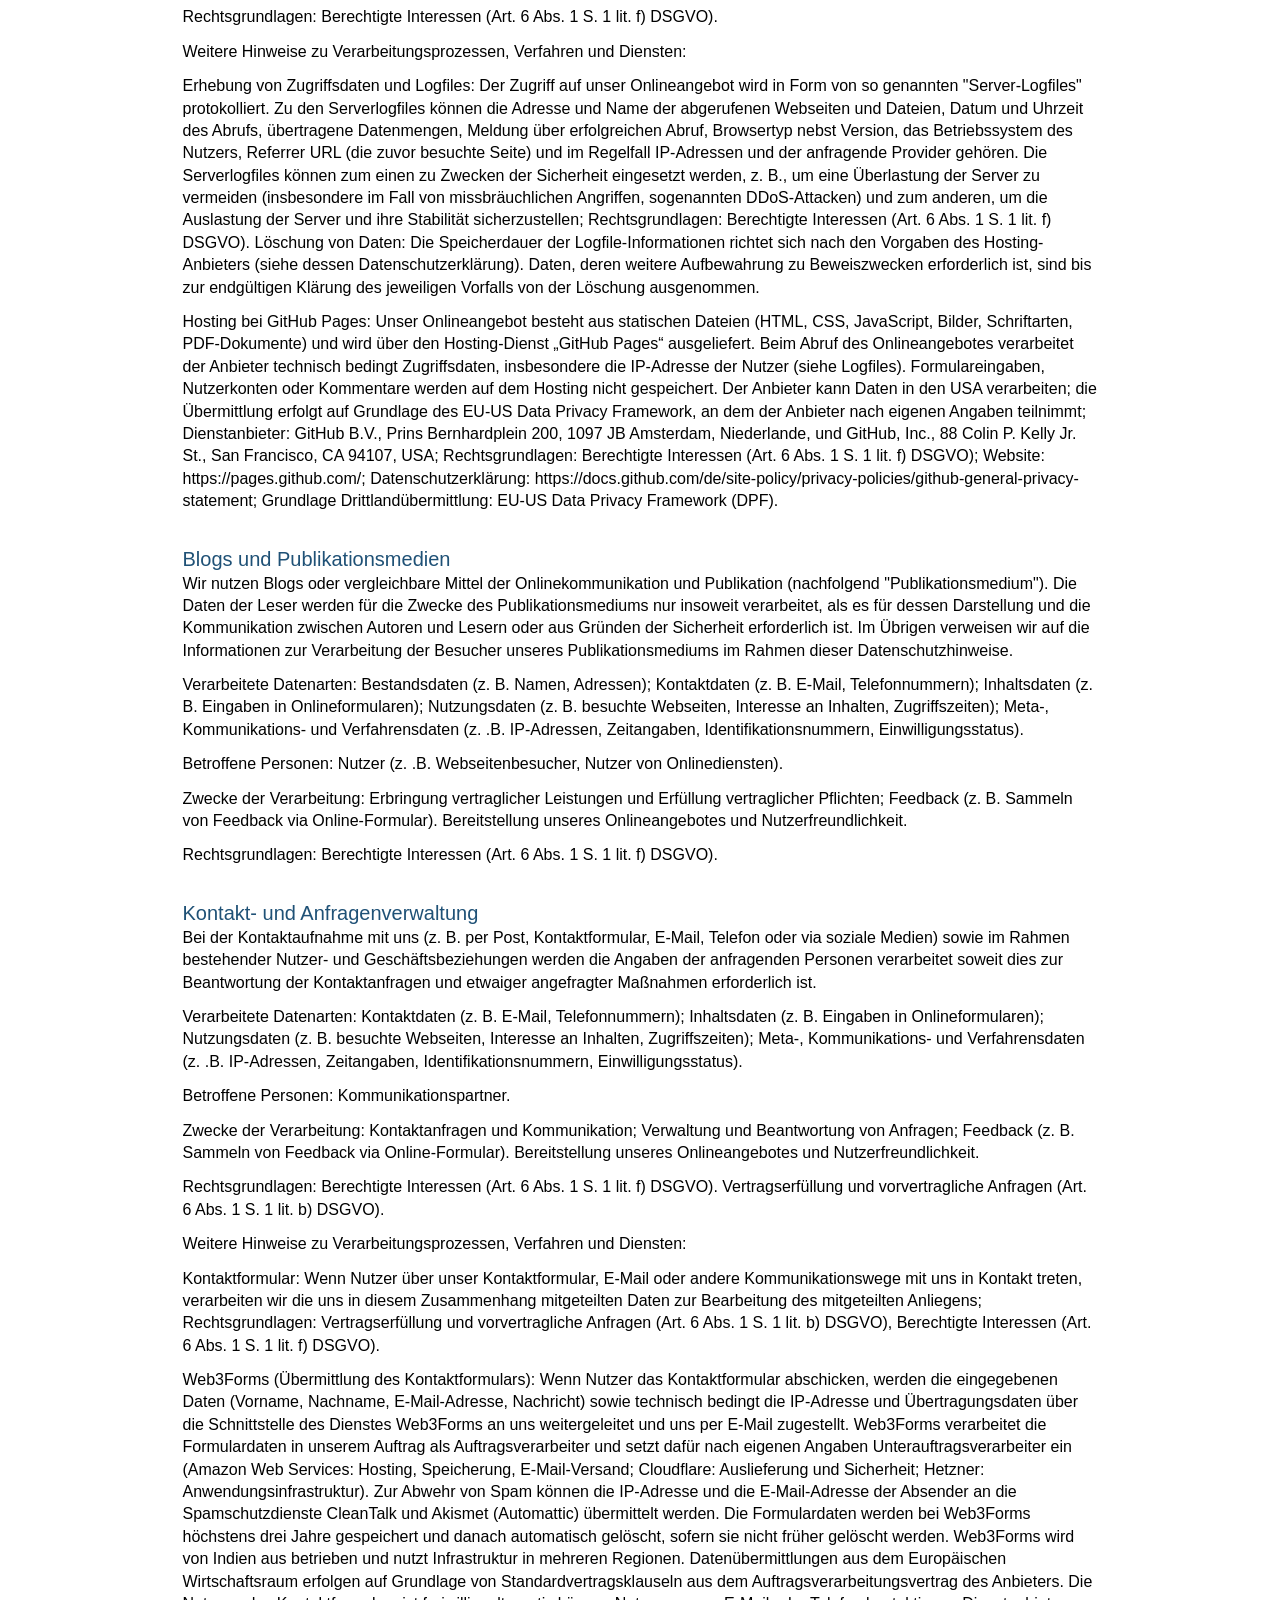
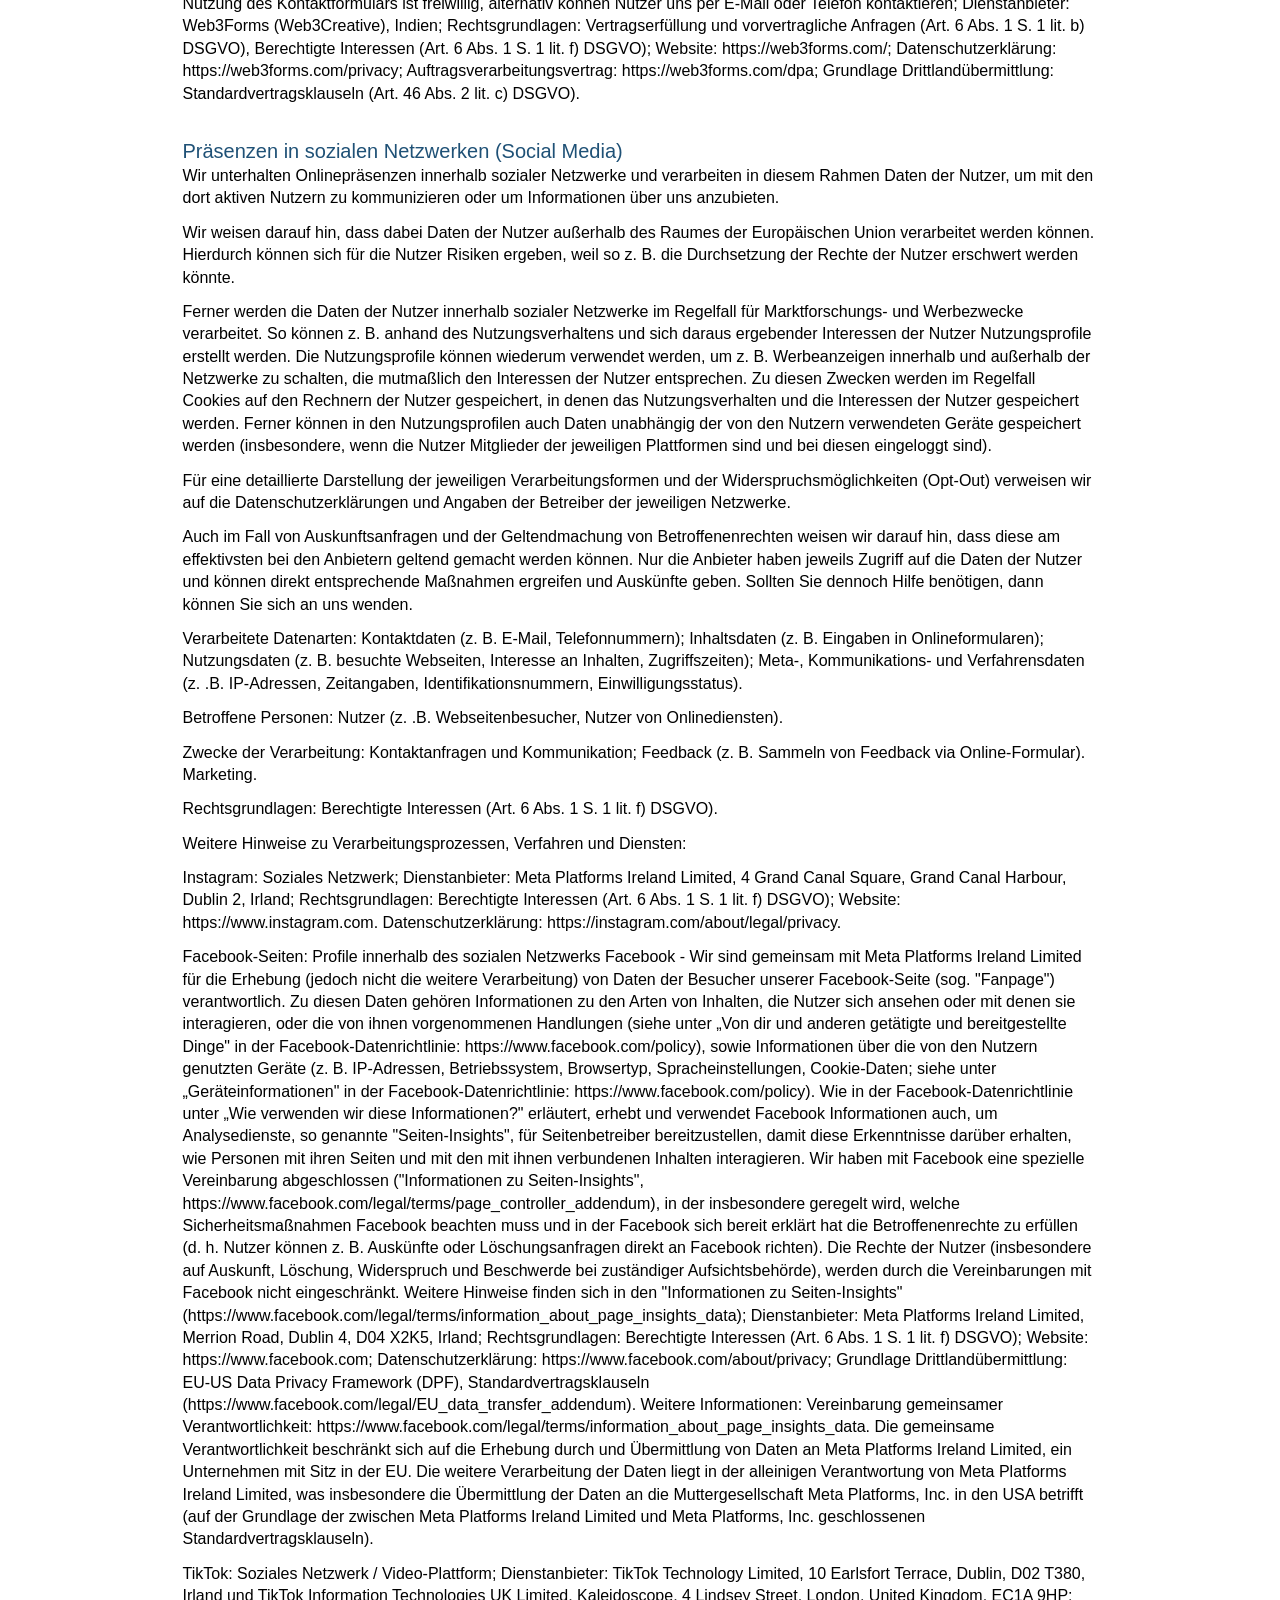
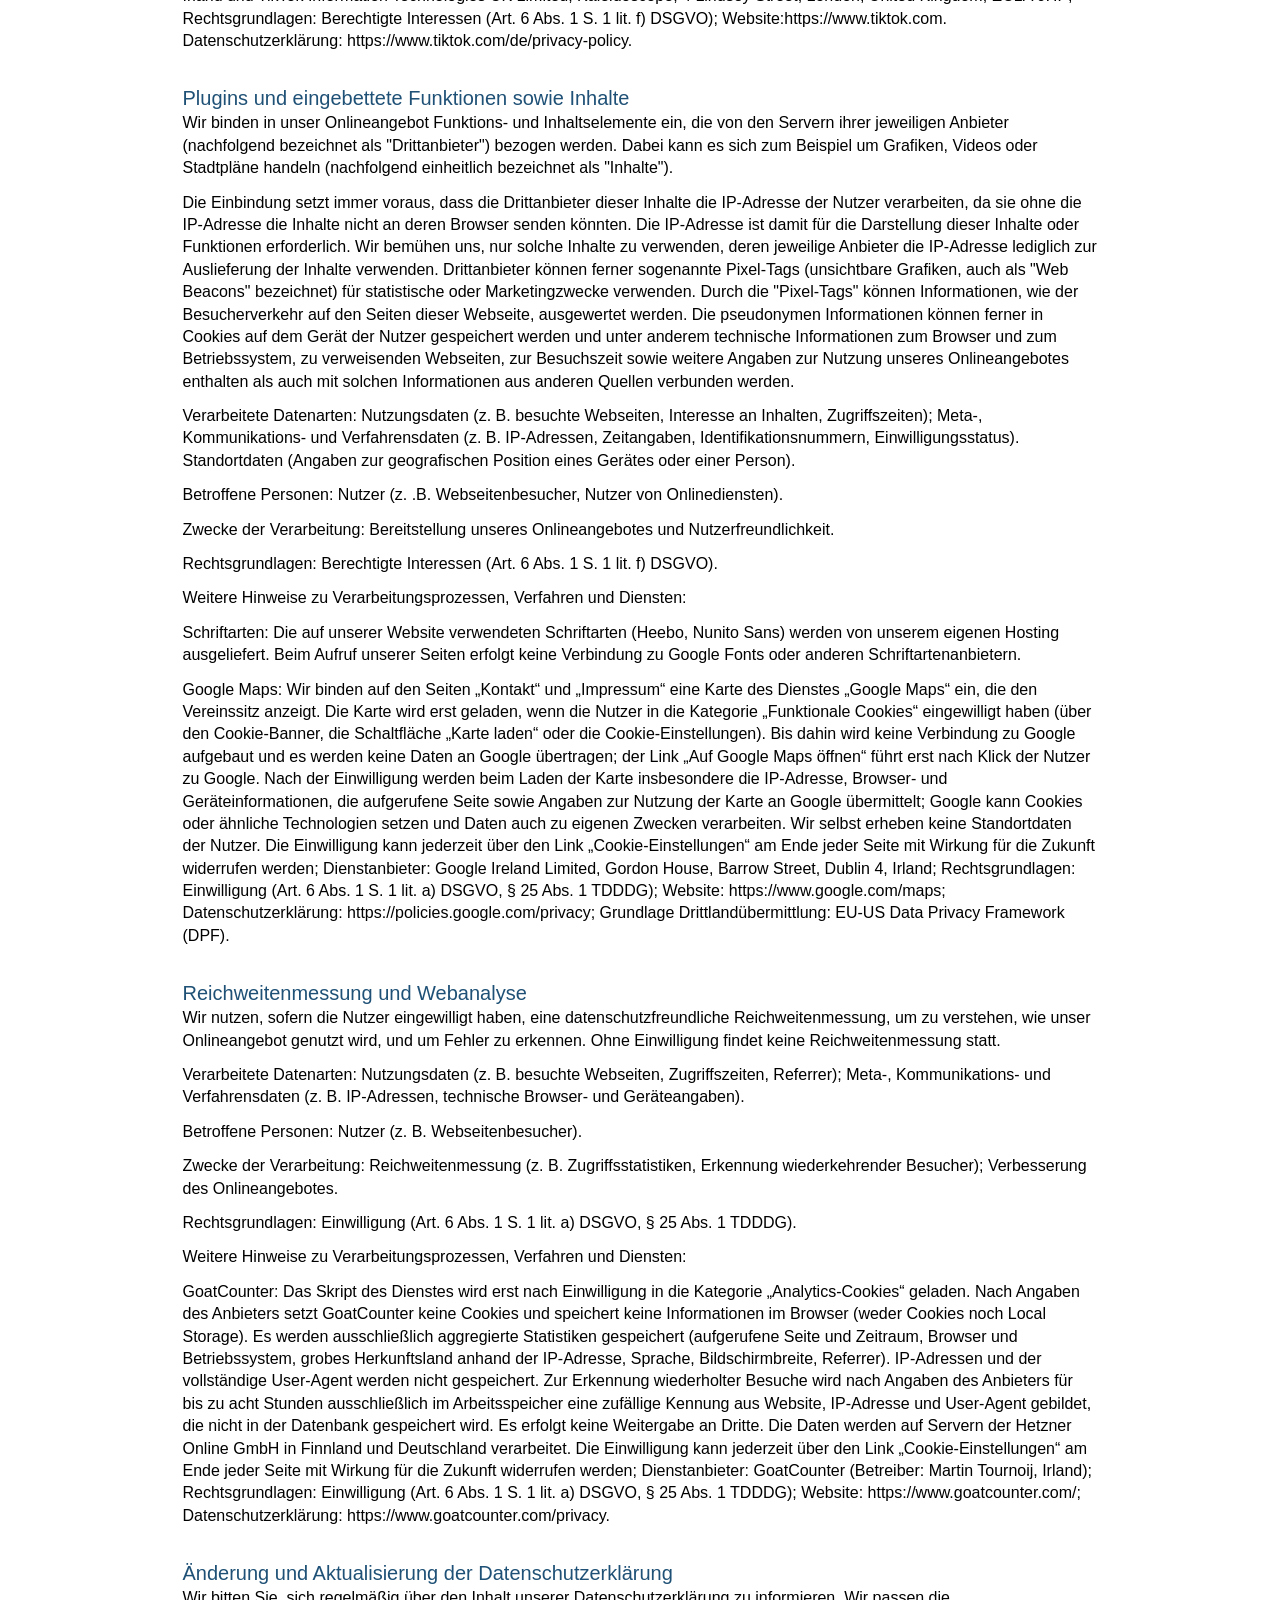
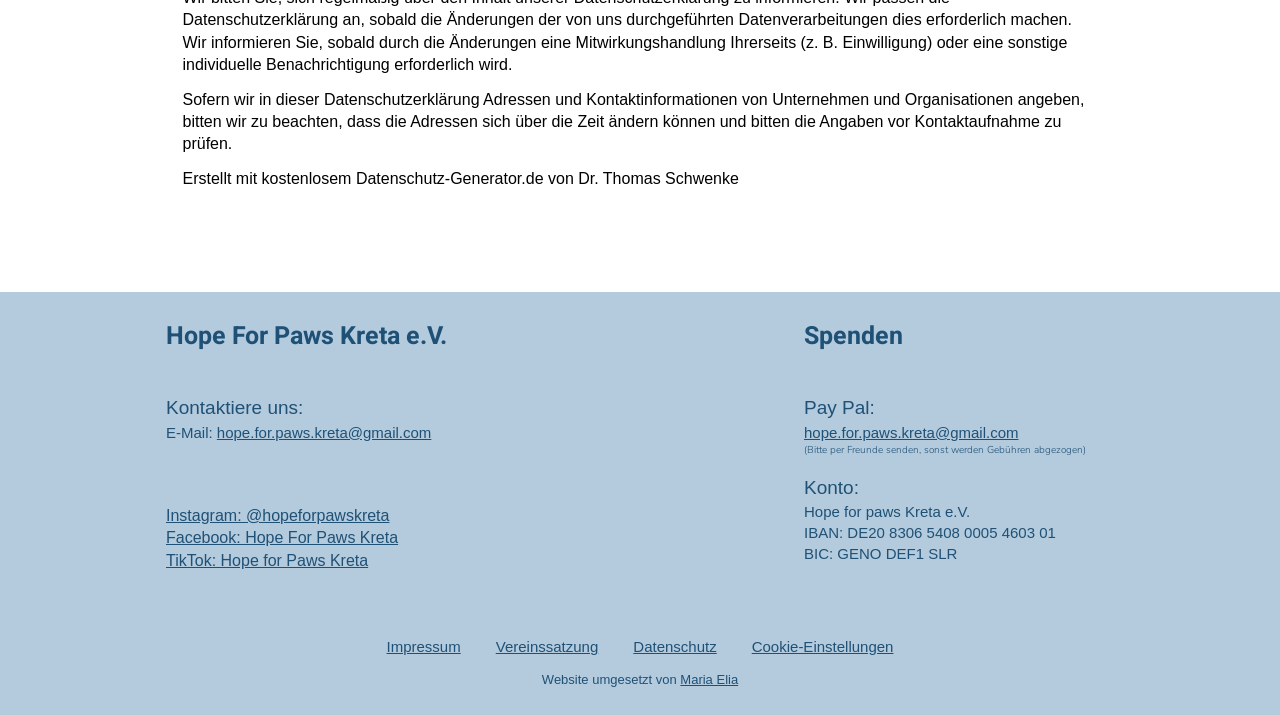
==== commit 91fbf9c9: "feat: SEO (meta, canonical, Open Graph, JSON-LD, sitemap, robots), official logo favicon, credit, Gi" ====
--- a/datenschutz.html
+++ b/datenschutz.html
@@ -3,8 +3,20 @@
 <head>
   <meta charset="UTF-8">
   <meta name="viewport" content="width=device-width, initial-scale=1">
-  <title>Datenschutz | Hope For Paws Kreta</title>
-  <meta name="description" content="Datenschutzerklärung von Hope for Paws Kreta e.V.: Verantwortlicher, Rechtsgrundlagen, Sicherheitsmaßnahmen, Rechte der betroffenen Personen, Cookies, Webhosting und Kontaktformular.">
+  <title>Datenschutzerklärung | Hope for Paws Kreta e.V.</title>
+  <meta name="description" content="Datenschutzerklärung von Hope for Paws Kreta e.V.: Verantwortlicher, Rechtsgrundlagen, Cookies, Kontaktformular, Google Maps und Reichweitenmessung.">
+  <meta name="robots" content="index, follow, max-image-preview:large">
+  <link rel="canonical" href="https://www.hope-for-paws-kreta.de/datenschutz.html">
+  <meta property="og:type" content="website">
+  <meta property="og:site_name" content="Hope for Paws Kreta e.V.">
+  <meta property="og:locale" content="de_DE">
+  <meta property="og:title" content="Datenschutzerklärung | Hope for Paws Kreta e.V.">
+  <meta property="og:description" content="Datenschutzerklärung von Hope for Paws Kreta e.V.: Verantwortlicher, Rechtsgrundlagen, Cookies, Kontaktformular, Google Maps und Reichweitenmessung.">
+  <meta property="og:url" content="https://www.hope-for-paws-kreta.de/datenschutz.html">
+  <meta property="og:image" content="https://www.hope-for-paws-kreta.de/assets/img/og-image.jpg">
+  <meta property="og:image:width" content="1200">
+  <meta property="og:image:height" content="630">
+  <meta name="twitter:card" content="summary_large_image">
   <link rel="stylesheet" href="css/style.css">
   <link rel="icon" href="favicon.ico" sizes="48x48">
   <link rel="icon" href="favicon-32.png" type="image/png" sizes="32x32">
@@ -160,8 +172,8 @@
         <p>Zwecke der Verarbeitung: Bereitstellung unseres Onlineangebotes und Nutzerfreundlichkeit; Informationstechnische Infrastruktur (Betrieb und Bereitstellung von Informationssystemen und technischen Geräten (Computer, Server etc.).). Sicherheitsmaßnahmen.</p>
         <p>Rechtsgrundlagen: Berechtigte Interessen (Art. 6 Abs. 1 S. 1 lit. f) DSGVO).</p>
         <p>Weitere Hinweise zu Verarbeitungsprozessen, Verfahren und Diensten:</p>
-        <p>Erhebung von Zugriffsdaten und Logfiles: Der Zugriff auf unser Onlineangebot wird in Form von so genannten "Server-Logfiles" protokolliert. Zu den Serverlogfiles können die Adresse und Name der abgerufenen Webseiten und Dateien, Datum und Uhrzeit des Abrufs, übertragene Datenmengen, Meldung über erfolgreichen Abruf, Browsertyp nebst Version, das Betriebssystem des Nutzers, Referrer URL (die zuvor besuchte Seite) und im Regelfall IP-Adressen und der anfragende Provider gehören. Die Serverlogfiles können zum einen zu Zwecken der Sicherheit eingesetzt werden, z. B., um eine Überlastung der Server zu vermeiden (insbesondere im Fall von missbräuchlichen Angriffen, sogenannten DDoS-Attacken) und zum anderen, um die Auslastung der Server und ihre Stabilität sicherzustellen; Rechtsgrundlagen: Berechtigte Interessen (Art. 6 Abs. 1 S. 1 lit. f) DSGVO). Löschung von Daten: Logfile-Informationen werden vom Hosting-Anbieter in der Regel für die Dauer von maximal 30 Tagen gespeichert und danach gelöscht oder anonymisiert. Daten, deren weitere Aufbewahrung zu Beweiszwecken erforderlich ist, sind bis zur endgültigen Klärung des jeweiligen Vorfalls von der Löschung ausgenommen.</p>
-        <p>Statisches Webhosting: Unser Onlineangebot besteht aus statischen Dateien (HTML, CSS, JavaScript, Bilder, Schriftarten, PDF-Dokumente), die von einem externen Hosting-Anbieter ausgeliefert werden. Der Hosting-Anbieter verarbeitet in unserem Auftrag die beim Abruf des Onlineangebotes anfallenden Zugriffsdaten (siehe Logfiles); mit dem Hosting-Anbieter besteht ein Auftragsverarbeitungsvertrag nach Art. 28 DSGVO. Formulareingaben, Nutzerkonten oder Kommentare werden auf dem Hosting nicht gespeichert. Sofern der Hosting-Anbieter oder seine Unterauftragsverarbeiter Daten in Länder außerhalb der Europäischen Union oder des Europäischen Wirtschaftsraums übermitteln, erfolgt dies nur auf Grundlage eines Angemessenheitsbeschlusses (z. B. EU-US Data Privacy Framework) oder von Standardvertragsklauseln (Art. 46 Abs. 2 lit. c) DSGVO); Rechtsgrundlagen: Berechtigte Interessen (Art. 6 Abs. 1 S. 1 lit. f) DSGVO).</p>
+        <p>Erhebung von Zugriffsdaten und Logfiles: Der Zugriff auf unser Onlineangebot wird in Form von so genannten "Server-Logfiles" protokolliert. Zu den Serverlogfiles können die Adresse und Name der abgerufenen Webseiten und Dateien, Datum und Uhrzeit des Abrufs, übertragene Datenmengen, Meldung über erfolgreichen Abruf, Browsertyp nebst Version, das Betriebssystem des Nutzers, Referrer URL (die zuvor besuchte Seite) und im Regelfall IP-Adressen und der anfragende Provider gehören. Die Serverlogfiles können zum einen zu Zwecken der Sicherheit eingesetzt werden, z. B., um eine Überlastung der Server zu vermeiden (insbesondere im Fall von missbräuchlichen Angriffen, sogenannten DDoS-Attacken) und zum anderen, um die Auslastung der Server und ihre Stabilität sicherzustellen; Rechtsgrundlagen: Berechtigte Interessen (Art. 6 Abs. 1 S. 1 lit. f) DSGVO). Löschung von Daten: Die Speicherdauer der Logfile-Informationen richtet sich nach den Vorgaben des Hosting-Anbieters (siehe dessen Datenschutzerklärung). Daten, deren weitere Aufbewahrung zu Beweiszwecken erforderlich ist, sind bis zur endgültigen Klärung des jeweiligen Vorfalls von der Löschung ausgenommen.</p>
+        <p>Hosting bei GitHub Pages: Unser Onlineangebot besteht aus statischen Dateien (HTML, CSS, JavaScript, Bilder, Schriftarten, PDF-Dokumente) und wird über den Hosting-Dienst „GitHub Pages“ ausgeliefert. Beim Abruf des Onlineangebotes verarbeitet der Anbieter technisch bedingt Zugriffsdaten, insbesondere die IP-Adresse der Nutzer (siehe Logfiles). Formulareingaben, Nutzerkonten oder Kommentare werden auf dem Hosting nicht gespeichert. Der Anbieter kann Daten in den USA verarbeiten; die Übermittlung erfolgt auf Grundlage des EU-US Data Privacy Framework, an dem der Anbieter nach eigenen Angaben teilnimmt; Dienstanbieter: GitHub B.V., Prins Bernhardplein 200, 1097 JB Amsterdam, Niederlande, und GitHub, Inc., 88 Colin P. Kelly Jr. St., San Francisco, CA 94107, USA; Rechtsgrundlagen: Berechtigte Interessen (Art. 6 Abs. 1 S. 1 lit. f) DSGVO); Website: https://pages.github.com/; Datenschutzerklärung: https://docs.github.com/de/site-policy/privacy-policies/github-general-privacy-statement; Grundlage Drittlandübermittlung: EU-US Data Privacy Framework (DPF).</p>
 
         <h2 id="blogs-und-publikationsmedien">Blogs und Publikationsmedien</h2>
         <p>Wir nutzen Blogs oder vergleichbare Mittel der Onlinekommunikation und Publikation (nachfolgend "Publikationsmedium"). Die Daten der Leser werden für die Zwecke des Publikationsmediums nur insoweit verarbeitet, als es für dessen Darstellung und die Kommunikation zwischen Autoren und Lesern oder aus Gründen der Sicherheit erforderlich ist. Im Übrigen verweisen wir auf die Informationen zur Verarbeitung der Besucher unseres Publikationsmediums im Rahmen dieser Datenschutzhinweise.</p>
@@ -252,6 +264,7 @@
       <a href="datenschutz.html">Datenschutz</a>
       <button class="footer__linkbtn" type="button" data-cookie-settings>Cookie-Einstellungen</button>
     </nav>
+    <p class="footer__credit">Website umgesetzt von <a href="https://mariaelia.de/" rel="noopener">Maria Elia</a></p>
   </footer>
 
   <div id="cookie-banner" class="cookie-banner" role="dialog" aria-live="polite" aria-label="Cookie-Hinweis" hidden>
--- a/css/style.css
+++ b/css/style.css
@@ -51,7 +51,7 @@
 
 h1, h2, h3 { margin: 0; font-weight: 700; line-height: 1.4; }
 p { margin: 0 0 1em; }
-img { max-width: 100%; display: block; }
+img { max-width: 100%; height: auto; display: block; }
 ul, ol { margin: 0; padding: 0; list-style: none; }
 button { font-family: inherit; }
 
@@ -284,7 +284,7 @@
   padding: 101px 51px 40px 57px;
 }
 .infotafel__logo { position: absolute; top: 12px; right: 40px; width: 137px; height: 144px; object-fit: cover; }
-.infotafel h1 {
+.infotafel__title {
   font-family: var(--font-heading);
   font-size: 35px;
   line-height: 49px;
@@ -344,6 +344,7 @@
   line-height: 21px;
 }
 .footer__legal a { text-decoration: underline; }
+.footer__credit { margin: 14px 0 0; text-align: center; font-size: 13px; line-height: 18px; }
 
 .pagebar { padding-top: 40px; background: var(--white); }
 .banner {
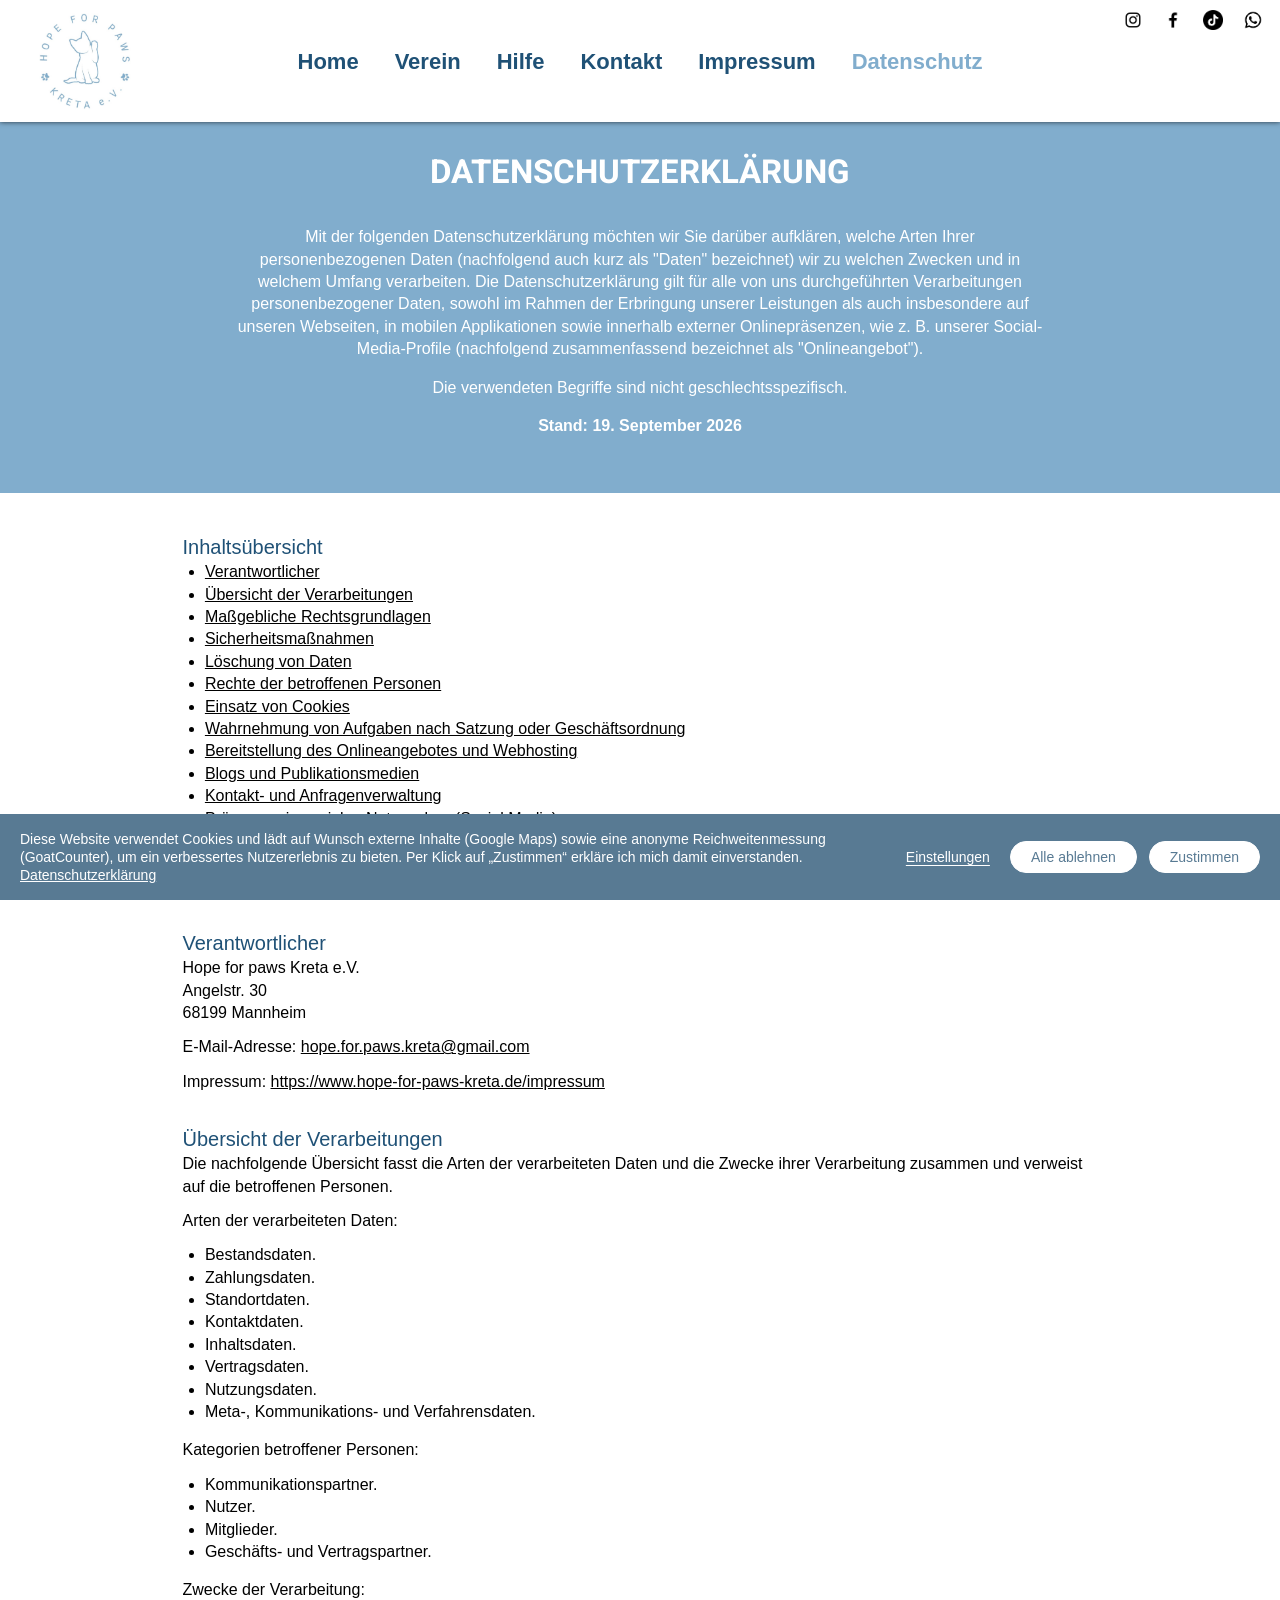
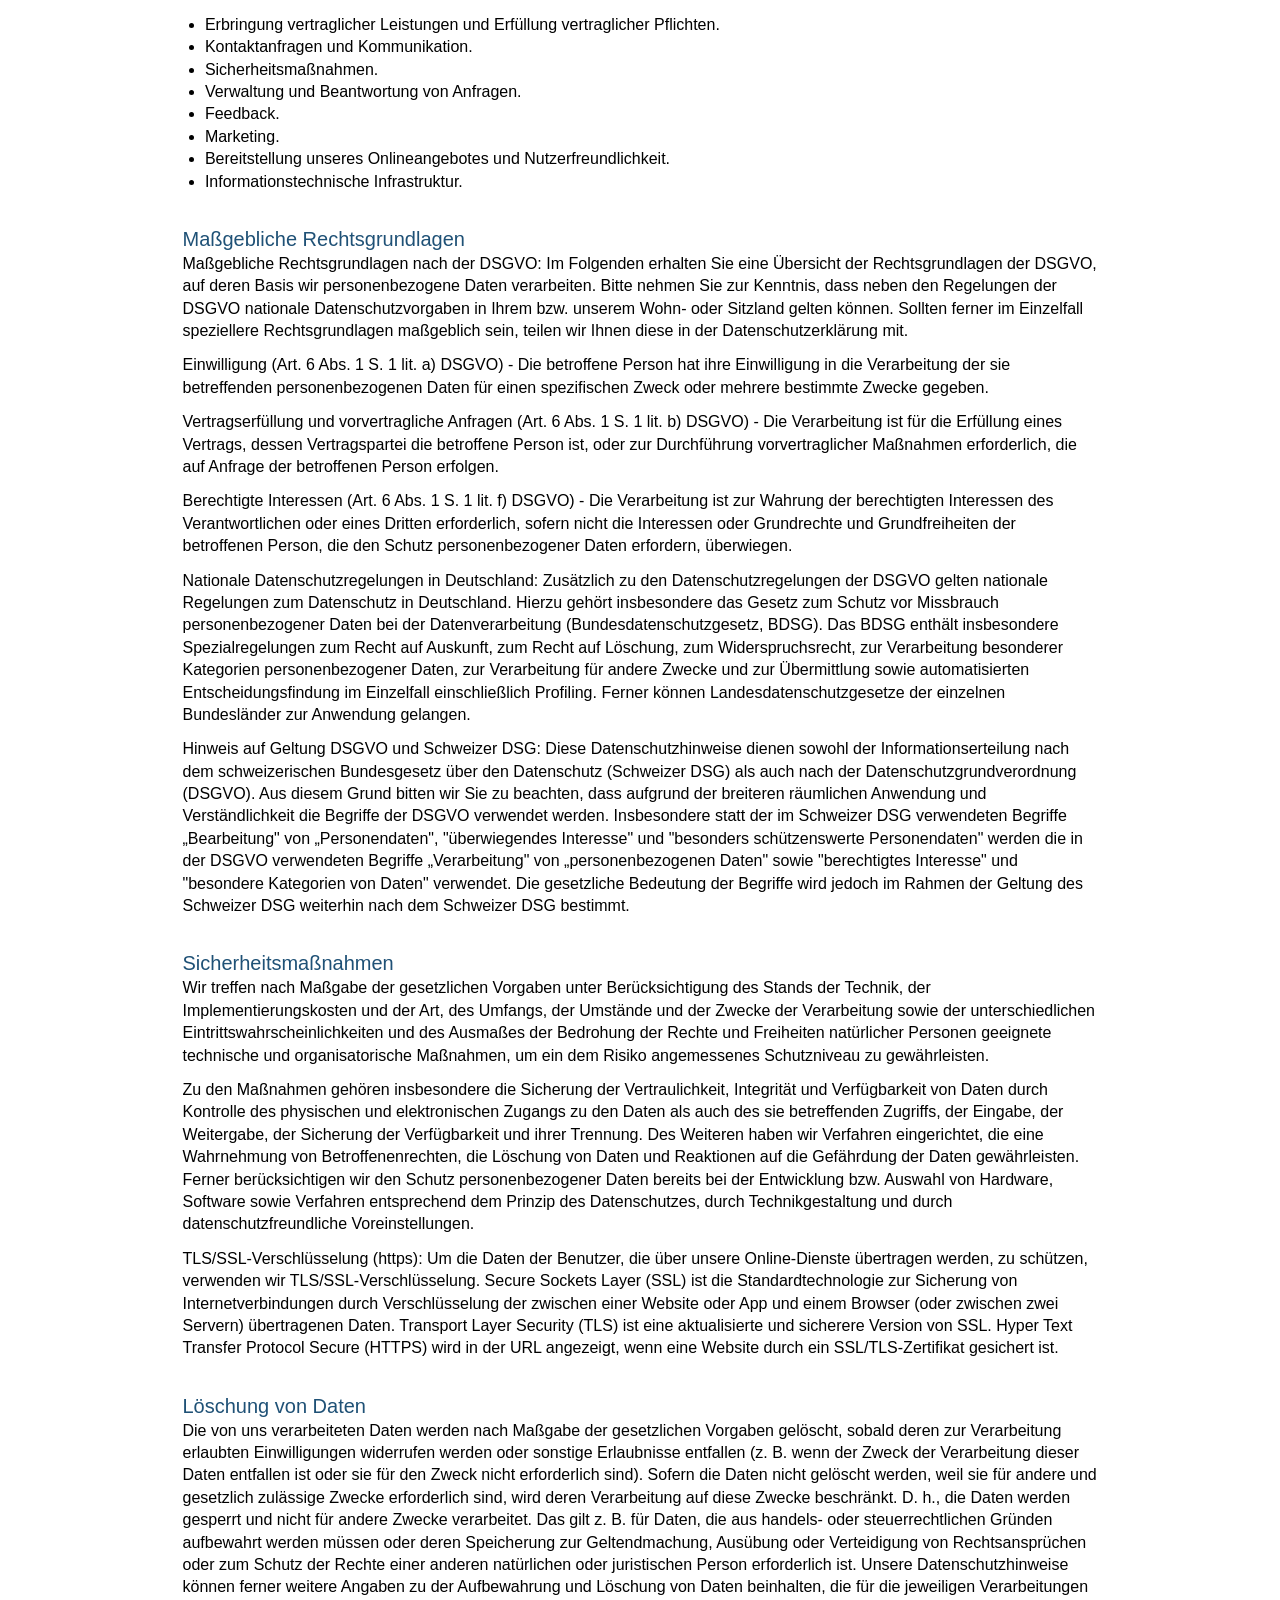
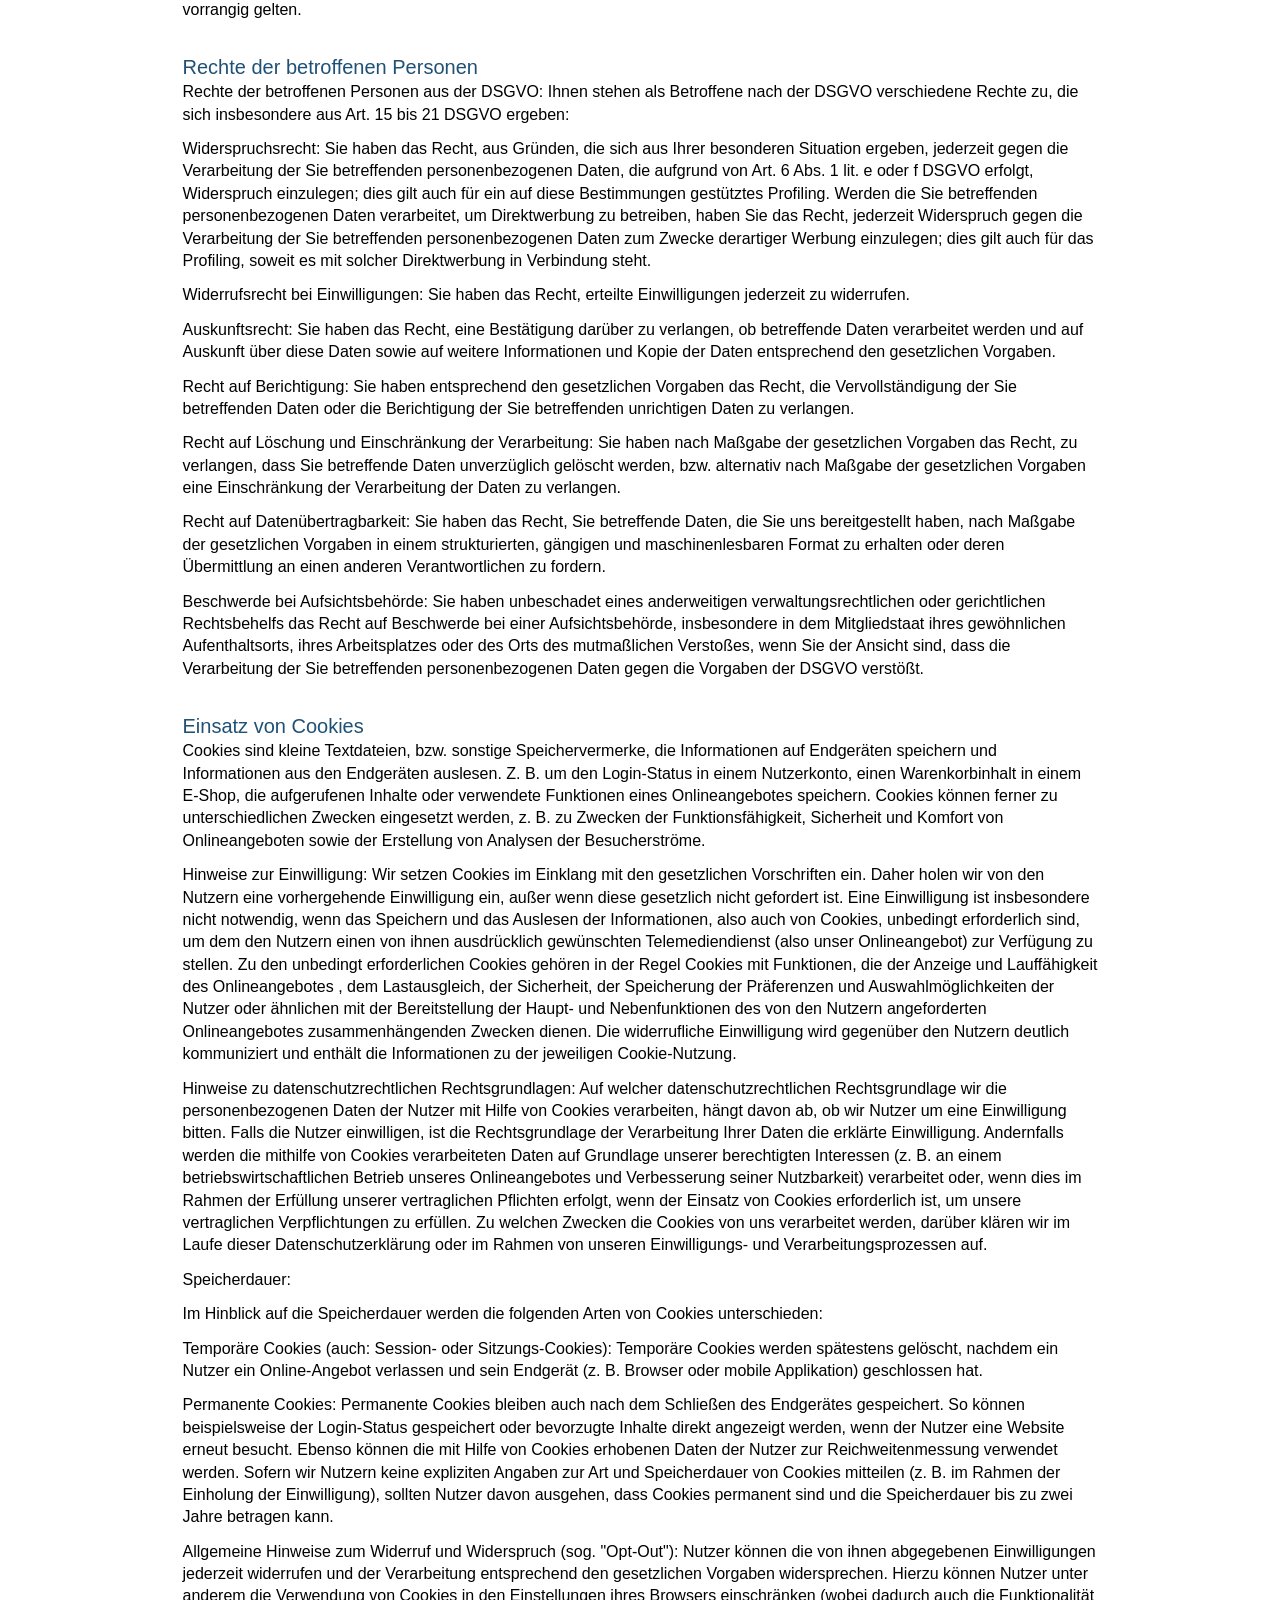
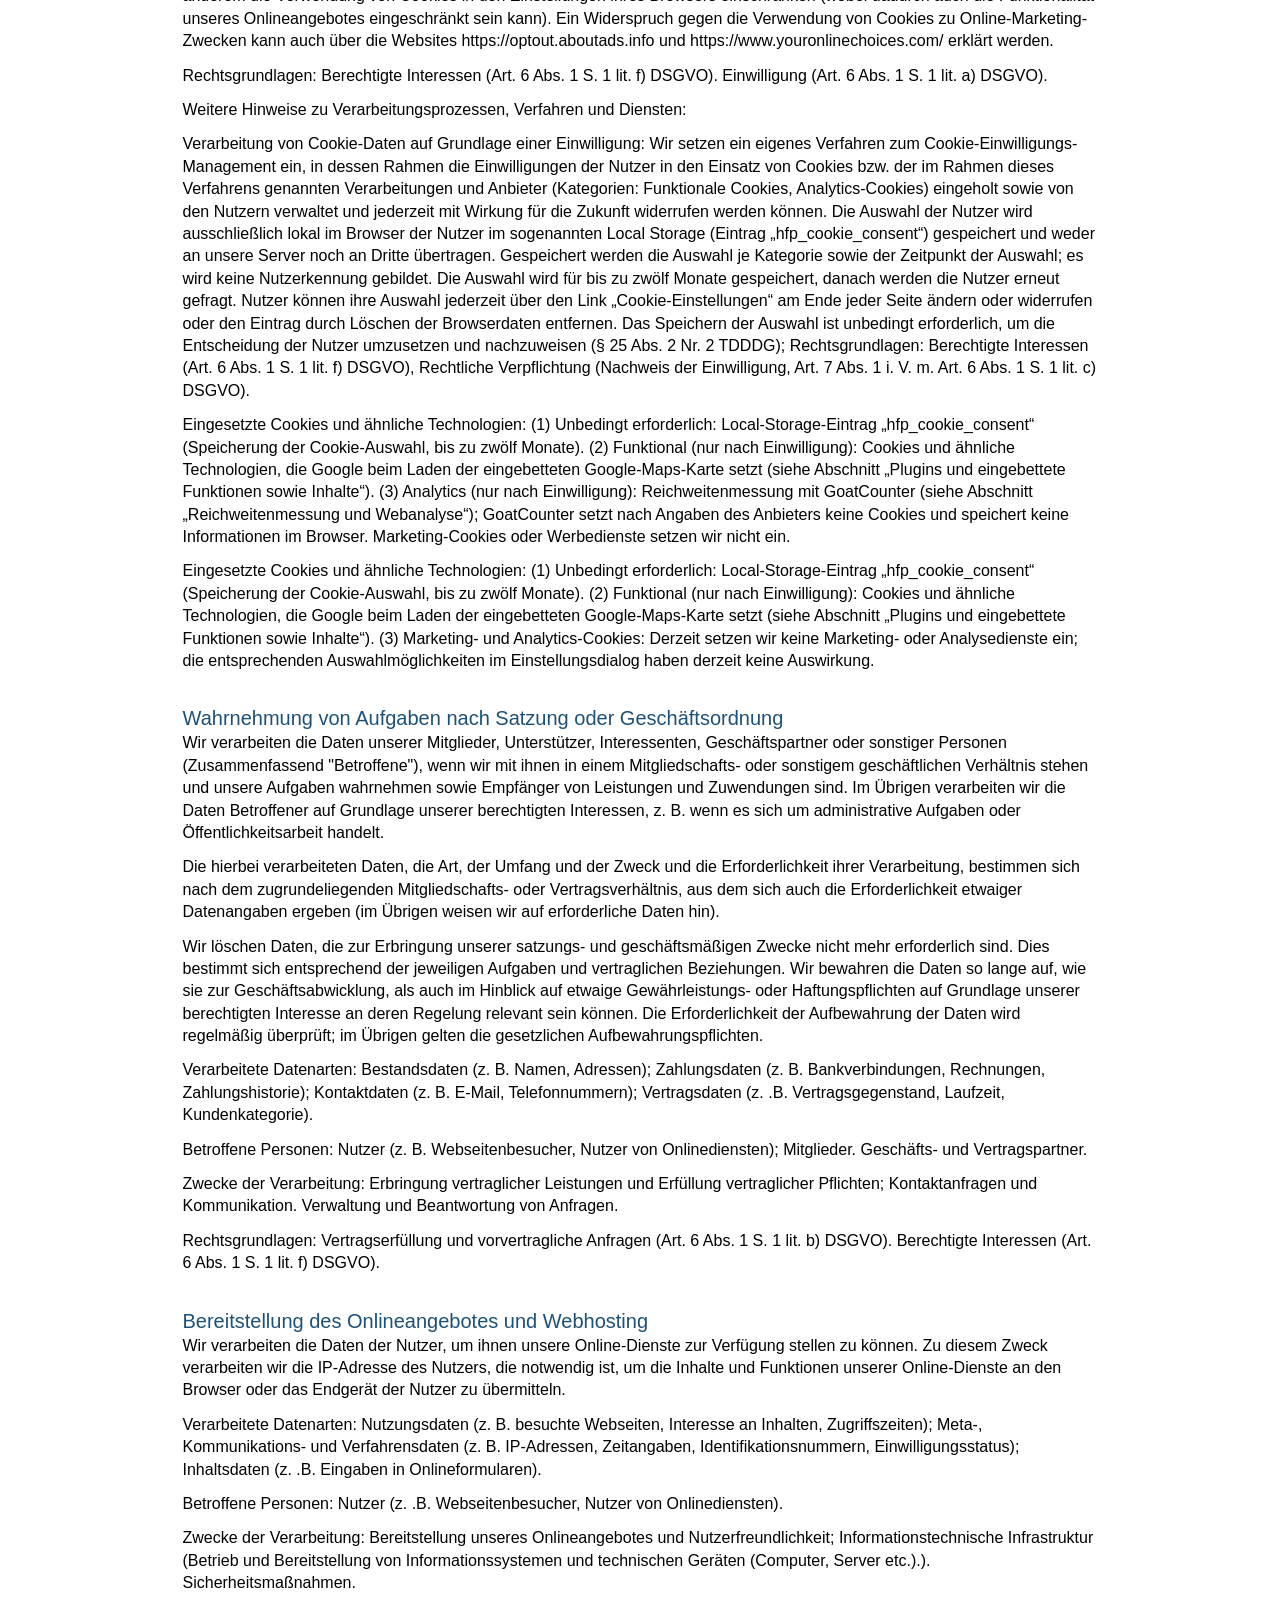
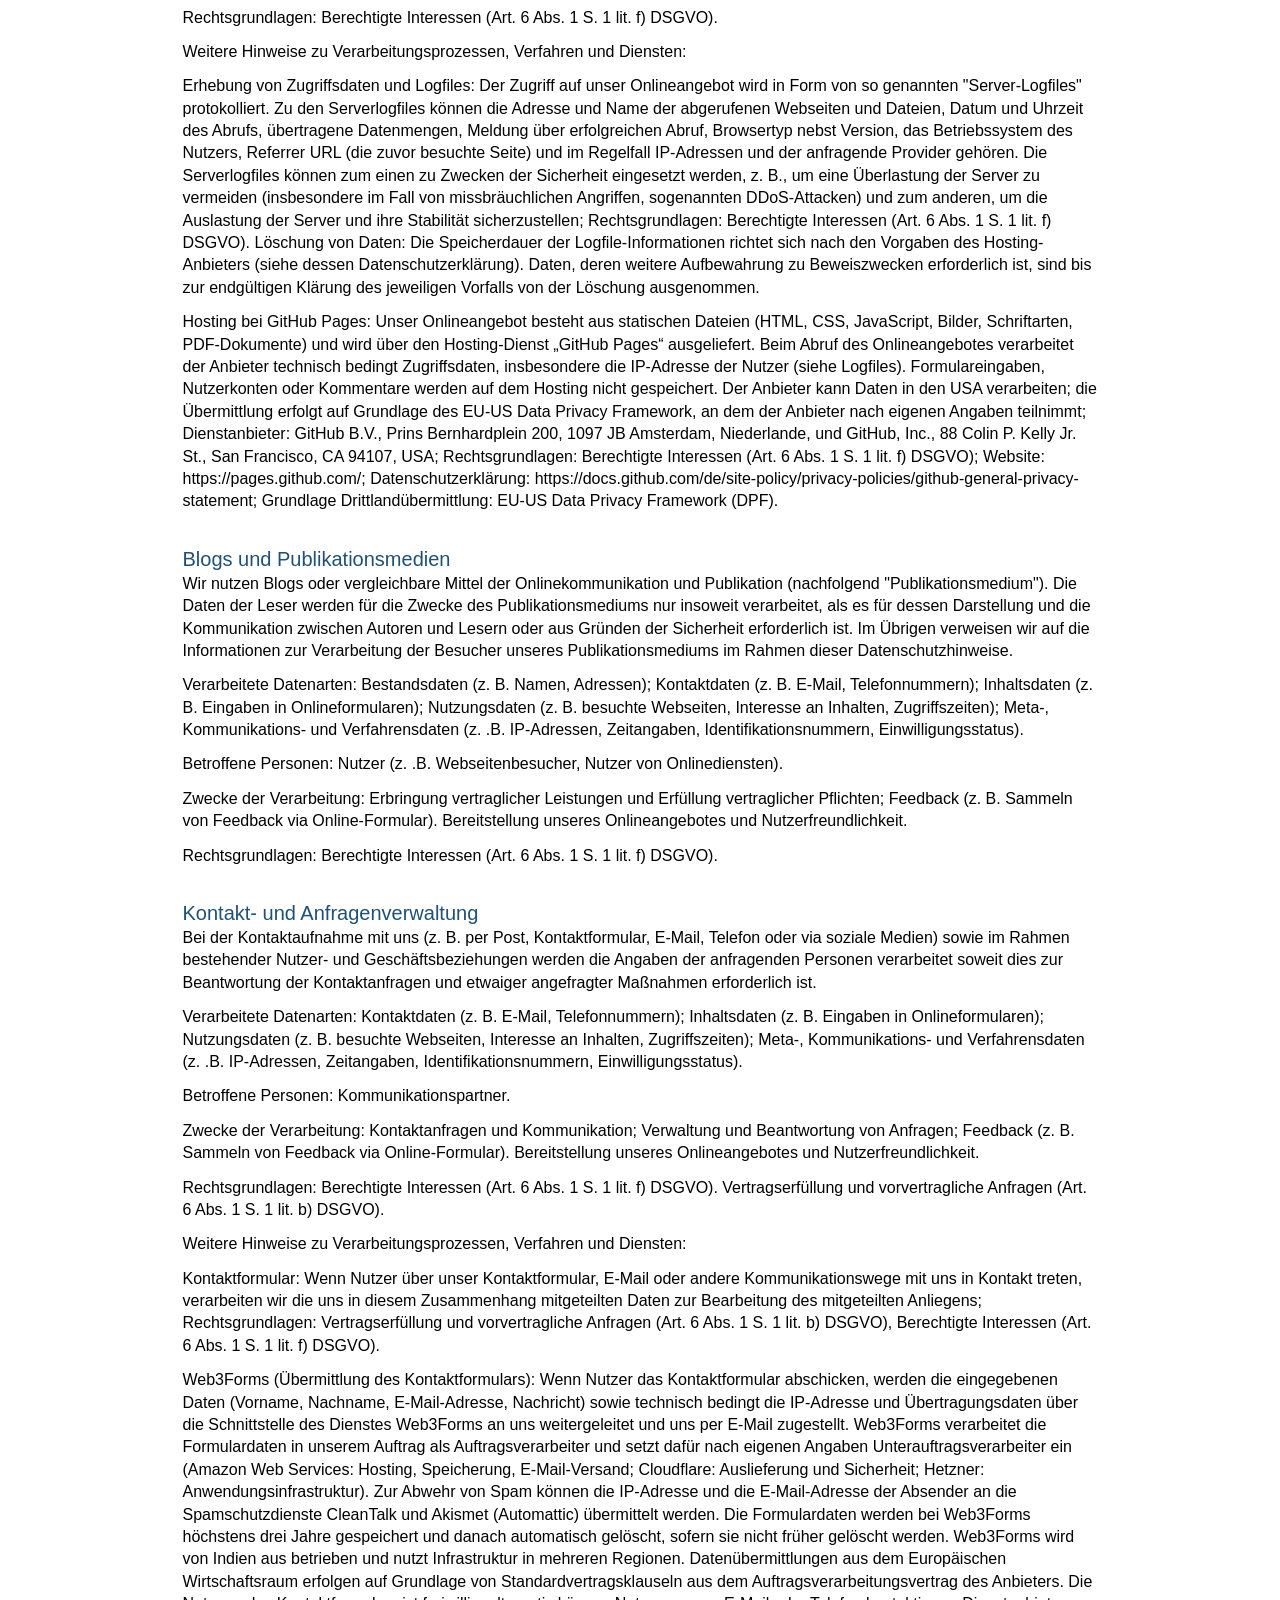
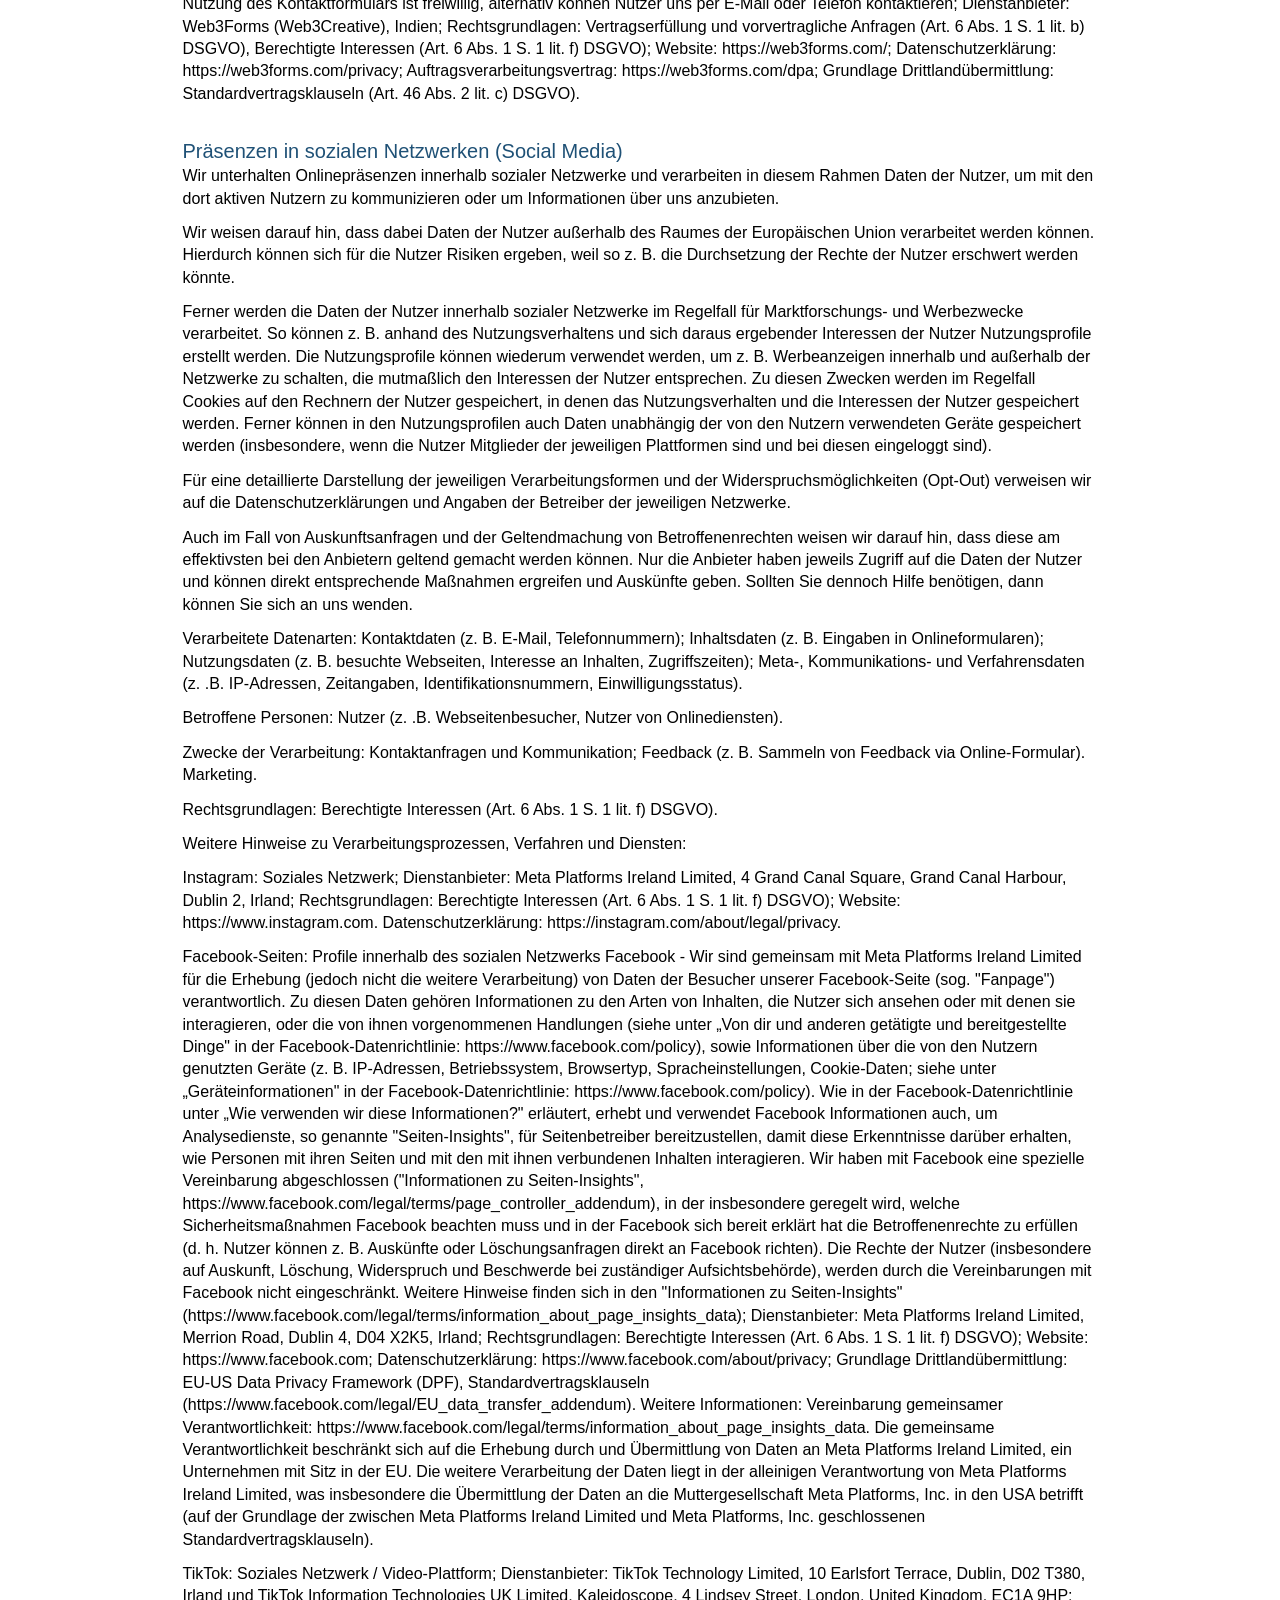
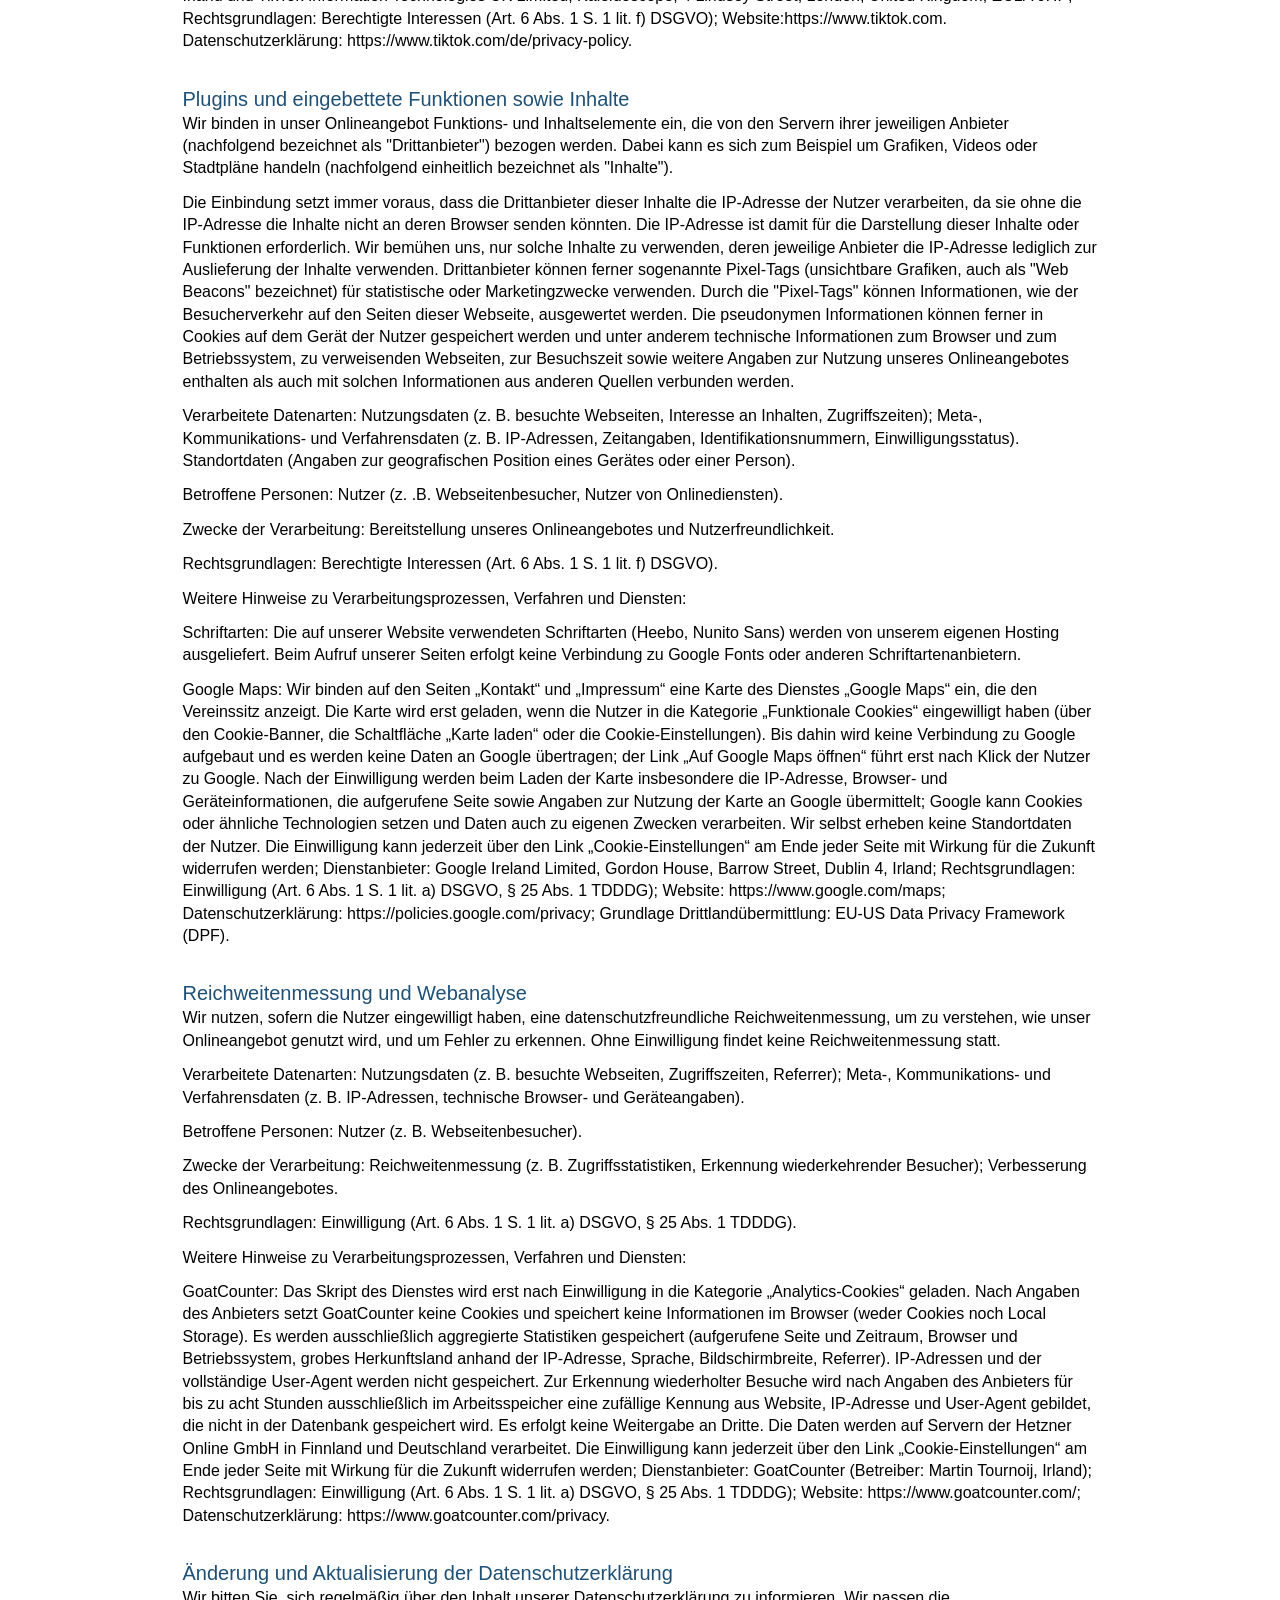
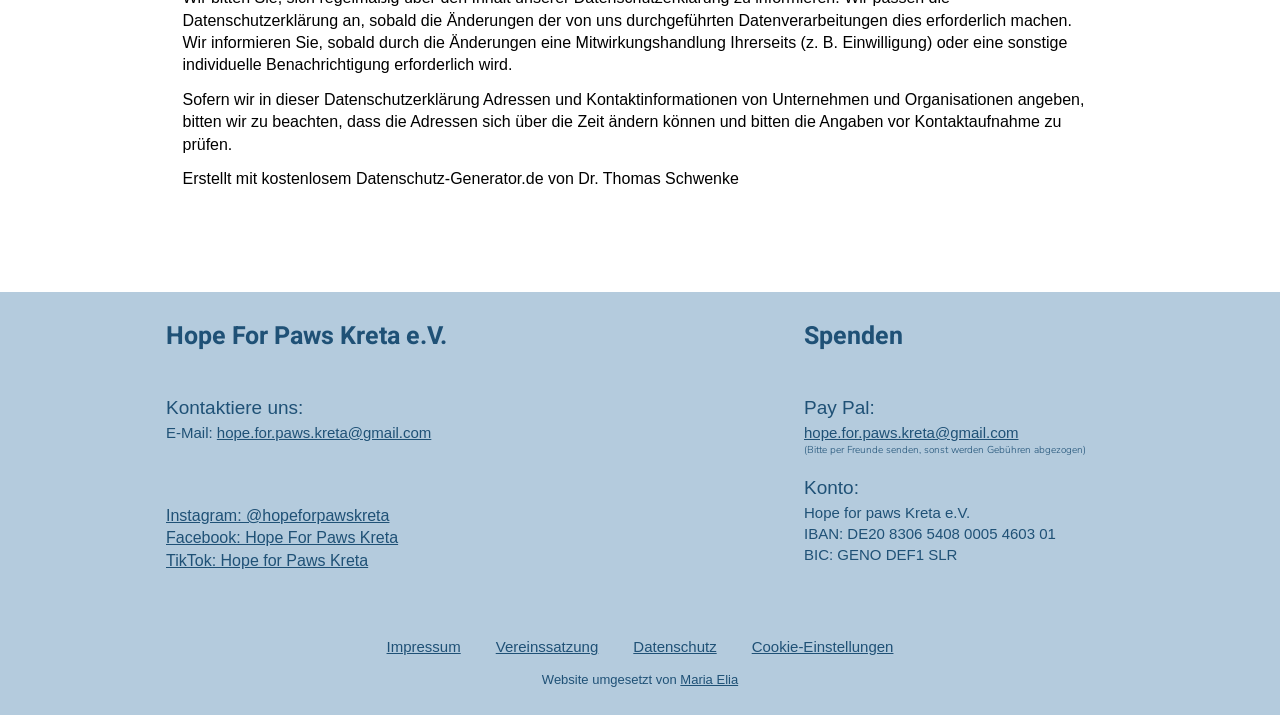
==== commit f97afb2f: "fix: responsive layout (no negative padding, stable icons, form fits, news card and social icons on " ====
--- a/datenschutz.html
+++ b/datenschutz.html
@@ -258,6 +258,12 @@
         <p>Hope for paws Kreta e.V.<br>IBAN: DE20 8306 5408 0005 4603 01<br>BIC: GENO DEF1 SLR</p>
       </div>
     </div>
+    <div class="footer__social" aria-label="Soziale Netzwerke">
+      <a href="https://www.instagram.com/hopeforpawskreta/" aria-label="Instagram" target="_blank" rel="noopener"><img src="assets/img/icon-instagram-header.png" alt="" width="30" height="30" loading="lazy"></a>
+      <a href="https://www.facebook.com/profile.php?id=100087981069986" aria-label="Facebook" target="_blank" rel="noopener"><img src="assets/img/icon-facebook-header.png" alt="" width="30" height="30" loading="lazy"></a>
+      <a href="https://www.tiktok.com/@hopeforpawskreta" aria-label="TikTok" target="_blank" rel="noopener"><img src="assets/img/icon-tiktok-header.png" alt="" width="30" height="30" loading="lazy"></a>
+      <a href="https://whatsapp.com/channel/0029VaZfguSICVffWhJRwq38" aria-label="WhatsApp Kanal" target="_blank" rel="noopener"><img src="assets/img/icon-whatsapp-header.png" alt="" width="30" height="30" loading="lazy"></a>
+    </div>
     <nav class="footer__legal" aria-label="Rechtliches">
       <a href="impressum.html">Impressum</a>
       <a href="vereinssatzung.html">Vereinssatzung</a>
--- a/css/style.css
+++ b/css/style.css
@@ -49,9 +49,10 @@
   background: var(--white);
 }
 
-h1, h2, h3 { margin: 0; font-weight: 700; line-height: 1.4; }
+h1, h2, h3 { margin: 0; font-weight: 700; line-height: 1.4; overflow-wrap: anywhere; }
 p { margin: 0 0 1em; }
 img { max-width: 100%; height: auto; display: block; }
+.legal, .impressum, .post, .sidebar, .infotafel__body, .footer, .split__body, .contact { overflow-wrap: anywhere; }
 ul, ol { margin: 0; padding: 0; list-style: none; }
 button { font-family: inherit; }
 
@@ -113,7 +114,8 @@
   display: flex;
   gap: 20px;
 }
-.nav__social img { width: 20px; height: 20px; }
+.nav__social a { flex: none; display: block; }
+.nav__social img { width: 20px; height: 20px; flex: none; max-width: none; object-fit: contain; }
 
 .nav__toggle { display: none; }
 
@@ -208,13 +210,13 @@
   color: var(--white);
   display: grid;
   grid-template-columns: 1fr 556px;
-  padding: 0 calc((100% - 980px) / 2 - 52px) 62px calc((100% - 980px) / 2);
+  padding: 0 max(24px, calc((100% - 980px) / 2 - 52px)) 62px max(24px, calc((100% - 980px) / 2));
 }
 .intro__copy {
   display: flex;
   flex-direction: column;
   min-height: 600px;
-  padding: 19px 20px 63px 0;
+  padding: 19px 0 63px 0;
 }
 .intro__copy h2 {
   font-family: var(--font-heading);
@@ -222,8 +224,17 @@
   line-height: 49px;
   margin: 0 0 20px 1px;
 }
+.intro__body {
+  flex: 1;
+  display: flex;
+  flex-direction: column;
+  justify-content: flex-start;
+  align-items: flex-start;
+  text-align: left;
+  padding-top: 24px;
+}
 .intro__copy p { margin: 0 0 1.1em; max-width: 440px; }
-.intro__actions { margin-top: auto; display: flex; gap: 34px; flex-wrap: wrap; }
+.intro__actions { margin-top: 14px; display: flex; gap: 34px; flex-wrap: wrap; justify-content: flex-start; }
 .intro__actions .btn { min-width: 145px; }
 .intro__img { width: 556px; height: 600px; object-fit: cover; }
 
@@ -307,7 +318,8 @@
 .infotafel__lbl { font-size: 18px; line-height: 25px; display: block; }
 .infotafel__stats .infotafel__lbl:first-of-type { margin-bottom: 4px; }
 .infotafel__social { display: flex; justify-content: center; gap: 15px; margin-top: 22px; }
-.infotafel__social img { width: 30px; height: 30px; }
+.infotafel__social a { flex: none; display: block; }
+.infotafel__social img { width: 30px; height: 30px; flex: none; max-width: none; object-fit: contain; }
 
 .footer {
   background: var(--blue-footer);
@@ -348,7 +360,7 @@
 
 .pagebar { padding-top: 40px; background: var(--white); }
 .banner {
-  background: var(--slate);
+  background: var(--slate-deep);
   color: var(--white);
   text-align: center;
   padding: 34px 20px 55px;
@@ -360,7 +372,7 @@
 
 .team {
   display: grid;
-  grid-template-columns: repeat(2, 648px);
+  grid-template-columns: repeat(2, minmax(0, 648px));
   gap: 40px 44px;
   justify-content: center;
   padding: 27px 0 64px;
@@ -373,7 +385,7 @@
   overflow: hidden;
 }
 .team-card__photo { width: 266px; height: 344px; object-fit: cover; flex: none; }
-.team-card__body { padding: 84px 31px 0 94px; }
+.team-card__body { padding: 84px 31px 0 clamp(28px, 6vw, 94px); min-width: 0; }
 .team-card__name {
   font-family: var(--font-avenir);
   font-weight: 800;
@@ -425,13 +437,14 @@
 .contact h1 { font-family: var(--font-heading); font-weight: 400; font-size: 33px; line-height: 49px; color: var(--navy); margin-bottom: 15px; }
 .contact__intro p { margin: 0; line-height: 22.4px; max-width: 868px; }
 .contact__intro p + p { margin-top: 1px; }
-.contact__grid { display: grid; grid-template-columns: 378px 521px; gap: 0 20px; margin-top: 56px; }
+.contact__grid { display: grid; grid-template-columns: minmax(0, 378px) minmax(0, 521px); gap: 0 20px; margin-top: 56px; }
 .contact__info { padding-left: 55px; font-size: 16px; }
 .contact__row { display: flex; align-items: center; gap: 15px; min-height: 26px; margin-bottom: 20px; line-height: 32px; }
 .contact__row svg { width: 23px; height: 23px; flex: none; fill: none; stroke: var(--black); stroke-width: 1.4; }
 .contact__row a { color: var(--black); }
 .contact__social { display: flex; align-items: center; gap: 5px; margin-top: 44px; }
-.contact__social img { width: 23px; height: 23px; }
+.contact__social a { flex: none; display: block; }
+.contact__social img { width: 23px; height: 23px; flex: none; max-width: none; object-fit: contain; }
 
 .contact-form { width: 521px; max-width: 100%; padding: 16px 31px 0; display: grid; grid-template-columns: 1fr 1fr; gap: 0 20px; align-content: start; }
 .contact-form label { font-family: var(--font-body); font-weight: 400; font-size: 18px; line-height: 18px; color: var(--navy); margin-bottom: 9px; display: block; }
@@ -441,6 +454,8 @@
 }
 .contact-form textarea { height: 86px; resize: vertical; margin-bottom: 20px; }
 .contact-form .full { grid-column: 1 / -1; }
+.contact-form > * { min-width: 0; }
+.contact-form input[type="text"], .contact-form input[type="email"], .contact-form textarea { min-width: 0; }
 .contact-form__foot { grid-column: 1 / -1; display: flex; flex-direction: column; align-items: flex-end; gap: 6px; }
 .contact-form button[type="submit"] {
   width: 128px; height: 36px; border: 0; border-radius: 100px; background: var(--blue-btn); color: var(--white);
@@ -460,7 +475,7 @@
   padding: 28px 20px 40px;
   min-height: 316px;
 }
-.legal-hero h1 { font-family: var(--font-heading); font-size: 33px; line-height: 46px; margin-bottom: 30px; }
+.legal-hero h1 { font-family: var(--font-heading); font-size: clamp(24px, 7.2vw, 33px); line-height: 1.4; margin-bottom: 30px; }
 .legal-hero p { max-width: 809px; margin: 0 auto 1em; line-height: 22.4px; }
 .legal-hero strong { font-weight: 700; }
 
@@ -511,7 +526,7 @@
   position: fixed;
   left: 0; right: 0; bottom: 0;
   z-index: 1000;
-  background: var(--slate);
+  background: var(--slate-deep);
   color: var(--white);
   font-size: 14px;
   line-height: 18px;
@@ -534,8 +549,8 @@
   font: 300 14px/1 var(--font-body); text-decoration: underline; text-underline-offset: 3px; cursor: pointer;
 }
 .cookie-banner__actions { align-items: center; }
-.cookie-banner #cookie-decline { background: var(--slate); color: var(--white); }
-.cookie-banner #cookie-accept { background: var(--white); color: var(--slate); }
+.cookie-banner #cookie-decline,
+.cookie-banner #cookie-accept { background: var(--white); color: var(--slate-deep); }
 
 .cc-dialog {
   width: 600px; max-width: calc(100vw - 24px); max-height: calc(100vh - 24px);
@@ -587,15 +602,29 @@
 .gmap__btn:hover { background: #163a54; }
 .gmap__link { background: none; border: 0; padding: 0; font: 400 15px/1 var(--font-body); color: var(--navy); text-decoration: underline; text-underline-offset: 3px; cursor: pointer; }
 
+.footer__social { display: none; }
+.footer__social a { flex: none; display: block; }
+.footer__social img { width: 30px; height: 30px; flex: none; max-width: none; object-fit: contain; }
 .footer__linkbtn { background: none; border: 0; padding: 0; font: inherit; color: var(--navy); text-decoration: underline; cursor: pointer; }
 
 @media (max-width: 1100px) {
-  .team { grid-template-columns: minmax(0, 648px); }
-  .news { grid-template-columns: 1fr; min-height: 0; gap: 60px; margin: 60px auto; }
-  .postcard-col { display: none; }
+  .news { grid-template-columns: 1fr; min-height: 0; gap: 48px; margin: 56px auto; }
+  .postcard-col { display: flex; flex-direction: column; align-items: flex-start; gap: 14px; margin: 0 20px; }
+  .postcard { width: min(568px, 100%); margin-left: 0; max-width: 100%; }
+  .postcard-col .btn--blue { margin: 0; }
   .infotafel { margin: 0 20px; min-height: 0; padding-bottom: 60px; }
   .post-wrap { grid-template-columns: 1fr; }
   .sidebar { margin: 0 20px 60px; }
+}
+
+@media (max-width: 1380px) {
+  .team { grid-template-columns: minmax(0, 648px); }
+}
+
+@media (max-width: 1000px) {
+  .contact__grid { grid-template-columns: minmax(0, 1fr); margin-top: 32px; }
+  .contact__info { padding-left: 0; }
+  .contact-form { width: 100%; max-width: 521px; padding: 8px 0 0; }
 }
 
 @media (max-width: 900px) {
@@ -638,7 +667,7 @@
 
   .intro { display: block; padding: 0; }
   .intro__copy { min-height: 0; padding: 32px 24px 40px; }
-  .intro__actions { margin-top: 24px; flex-direction: row-reverse; justify-content: center; gap: 20px; }
+  .intro__actions { margin-top: 24px; flex-direction: row; justify-content: flex-start; gap: 20px; }
   .intro__img { width: 100%; height: 400px; }
 
   .footer { min-height: 0; padding-bottom: 20px; }
@@ -672,6 +701,12 @@
   .impressum h1, .contact h1 { font-size: 28px; }
   .post h1 { font-size: 30px; line-height: 38px; }
 
+  .footer__social { display: flex; justify-content: center; gap: 22px; padding: 28px 16px 0; }
+  .postcard__title { font-size: clamp(24px, 6.4vw, 40px); }
+  .postcard__inner { padding: 28px 20px 16px; }
+  .infotafel { padding: 96px 24px 40px; }
+  .infotafel__logo { width: 96px; height: 101px; right: 20px; top: 10px; }
+  .infotafel h2.infotafel__title, .infotafel__title { font-size: 30px; line-height: 42px; }
   .cookie-banner { flex-direction: column; align-items: stretch; }
   .cookie-banner__actions { justify-content: flex-end; flex-wrap: wrap; }
   .gmap { height: 320px; }
@@ -712,3 +747,15 @@
     transition-duration: 0.01ms !important;
   }
 }
+
+.contact-form__note { grid-column: 1 / -1; margin: 6px 0 0; font-size: 13px; line-height: 18px; color: #333; font-weight: 400; }
+.contact-form__note a { color: var(--navy); text-decoration: underline; }
+
+@media (max-width: 480px) {
+  .contact-form { grid-template-columns: minmax(0, 1fr); }
+  .contact-form label { margin-bottom: 6px; }
+  .btn { padding: 0 28px; }
+  .intro__actions { gap: 12px; }
+  .intro__actions .btn { min-width: 0; flex: 1 1 130px; }
+  .charter__actions .btn { width: 100%; }
+}
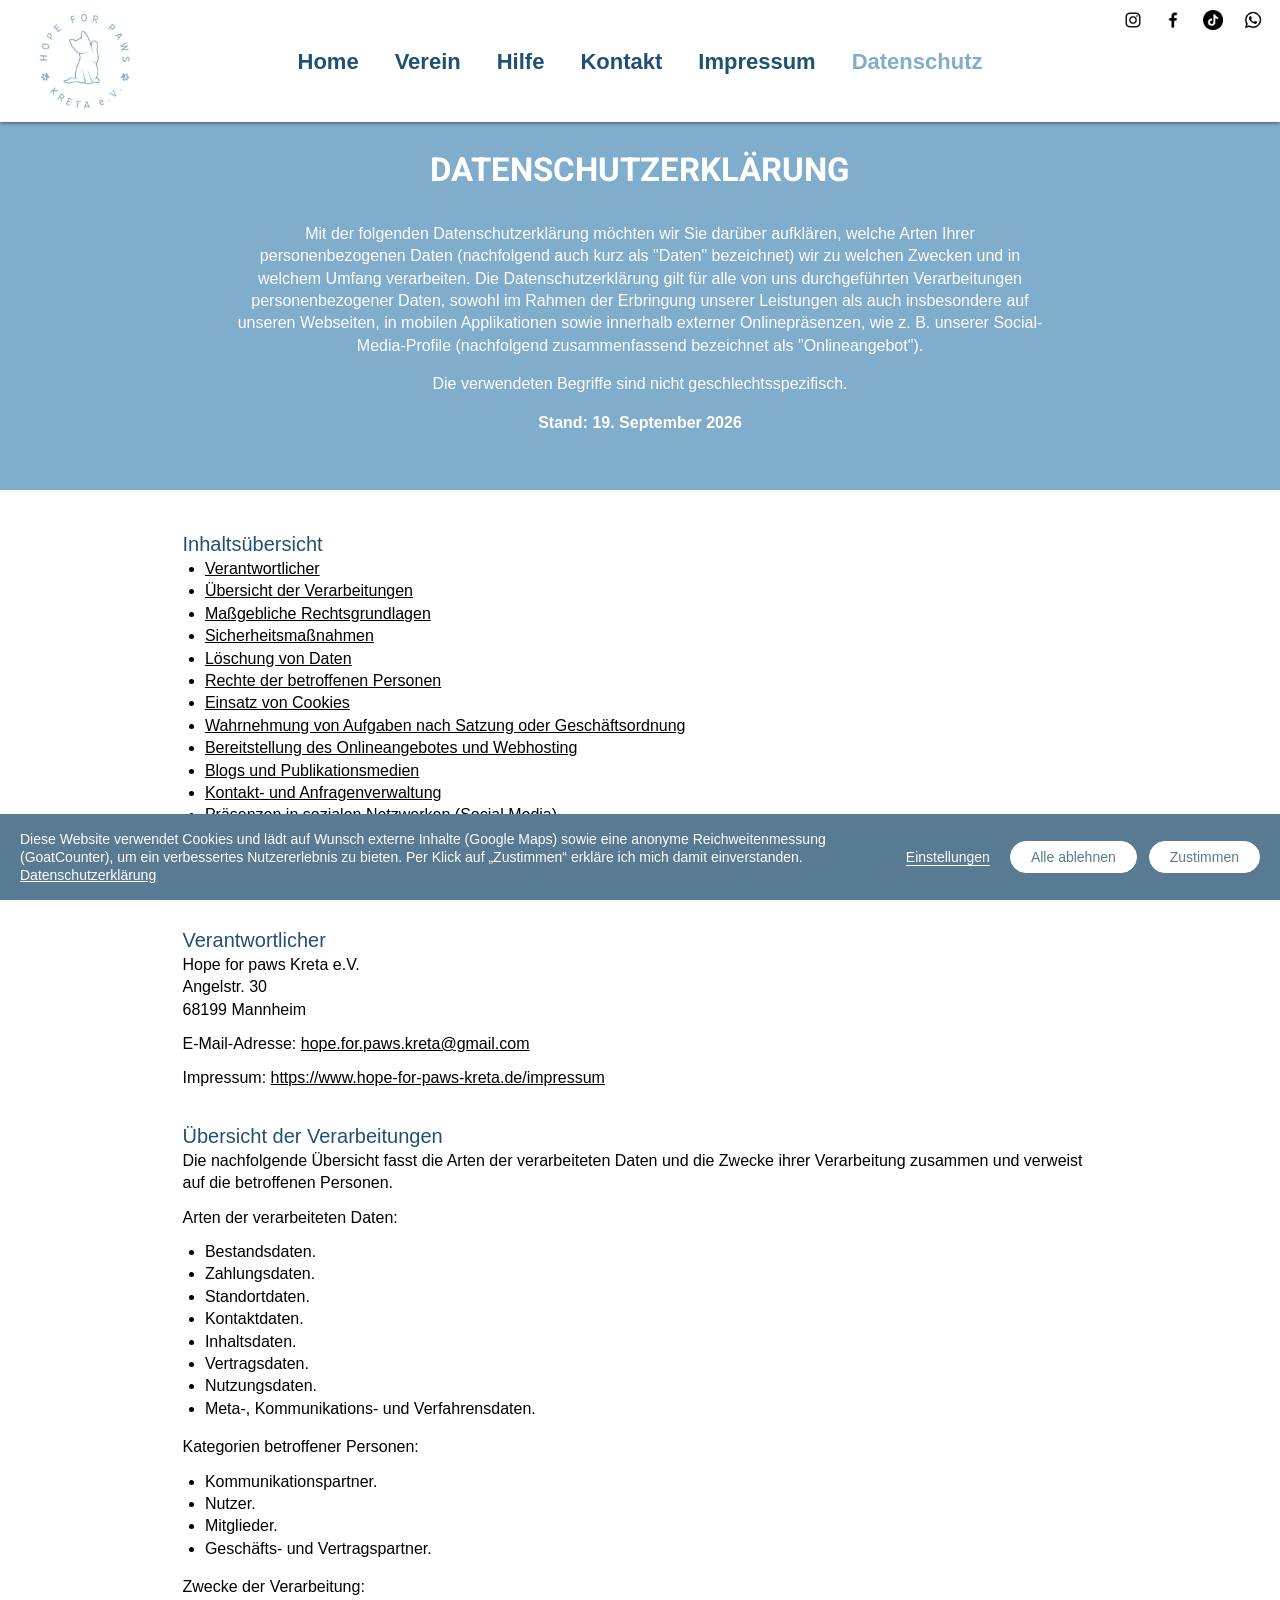
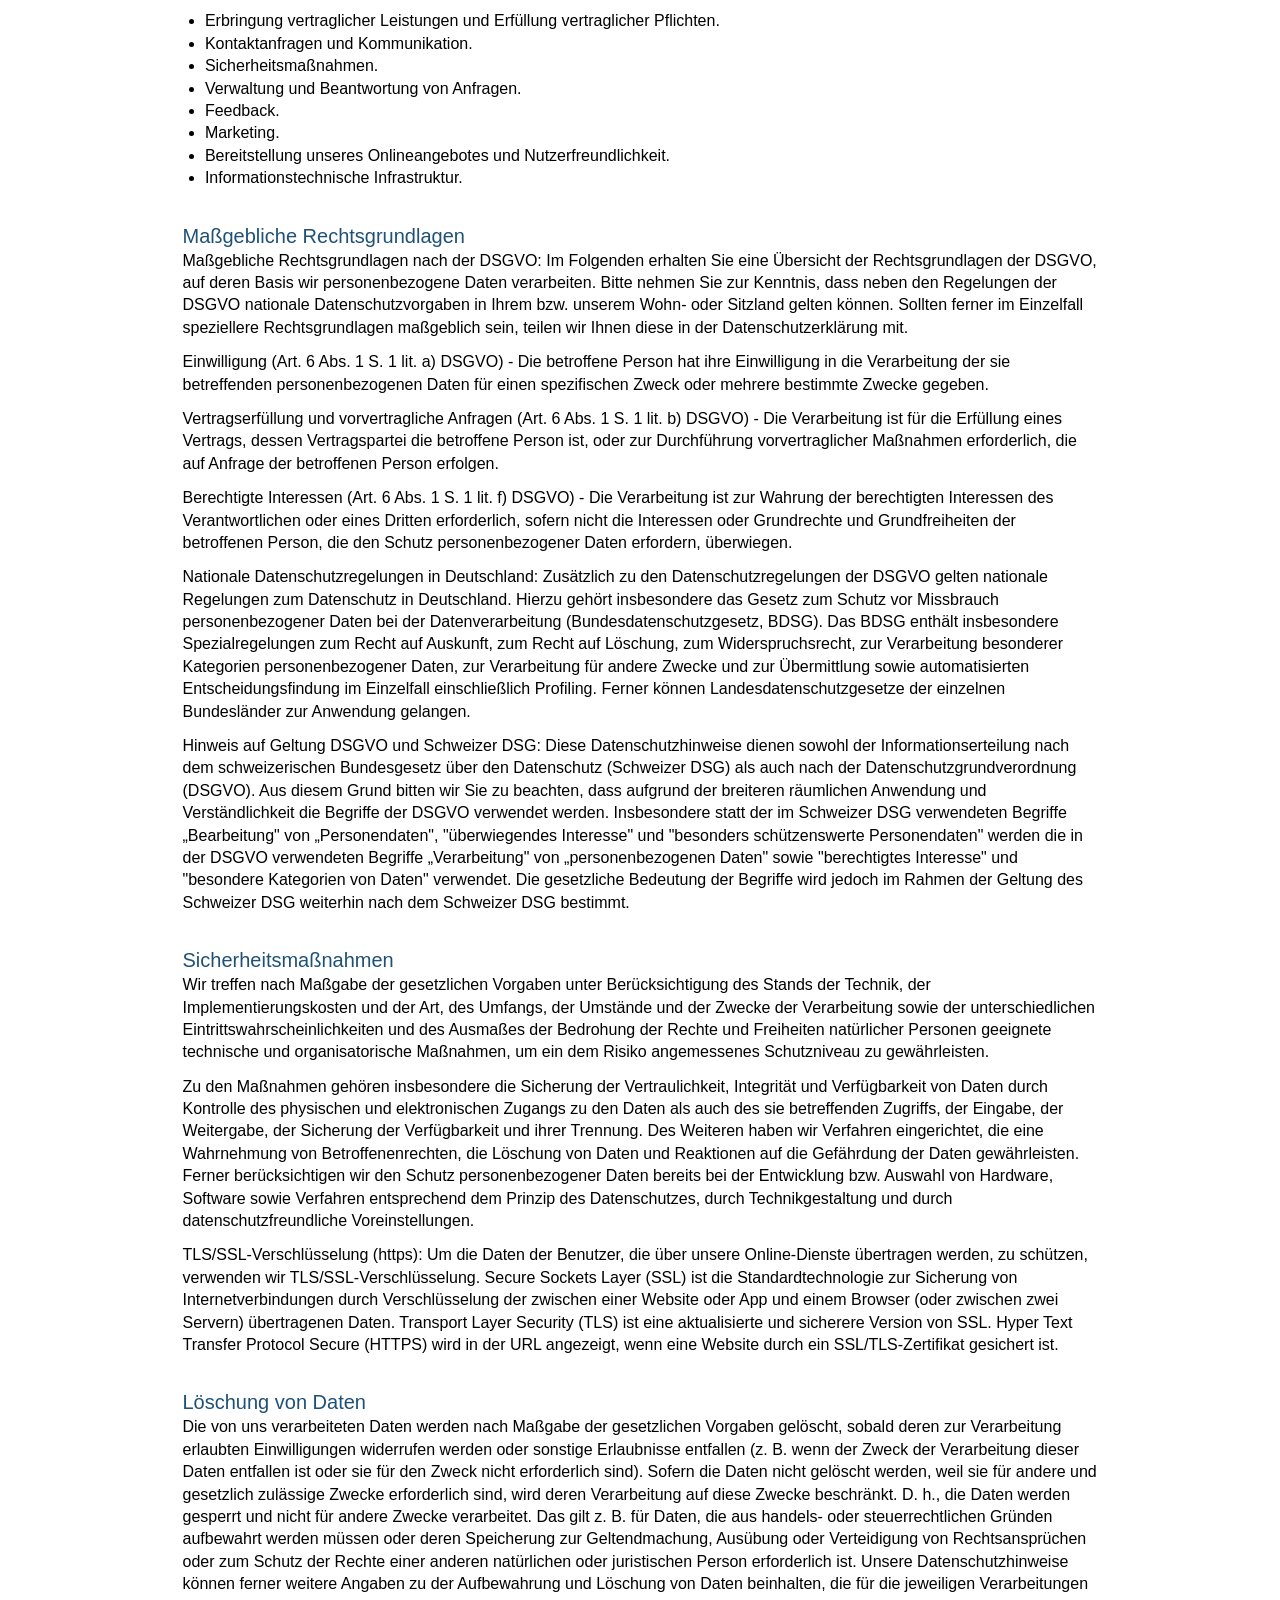
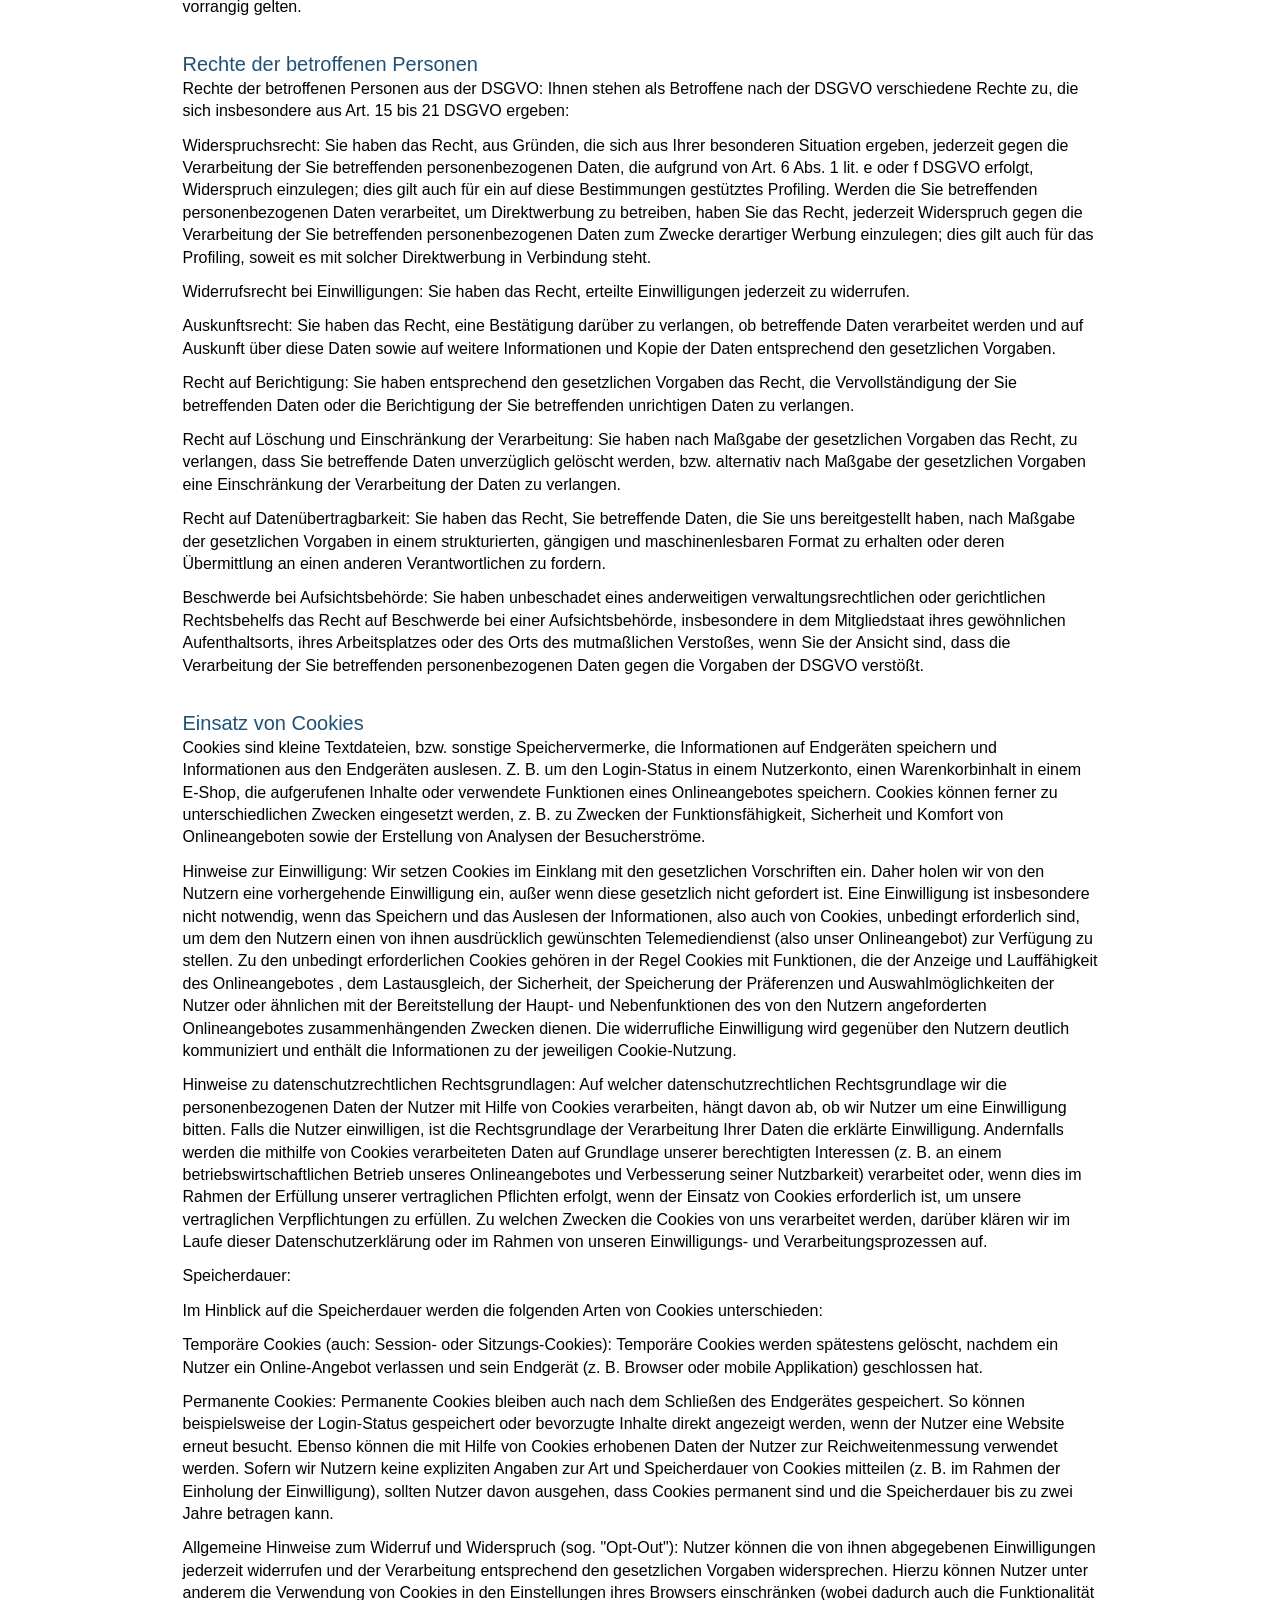
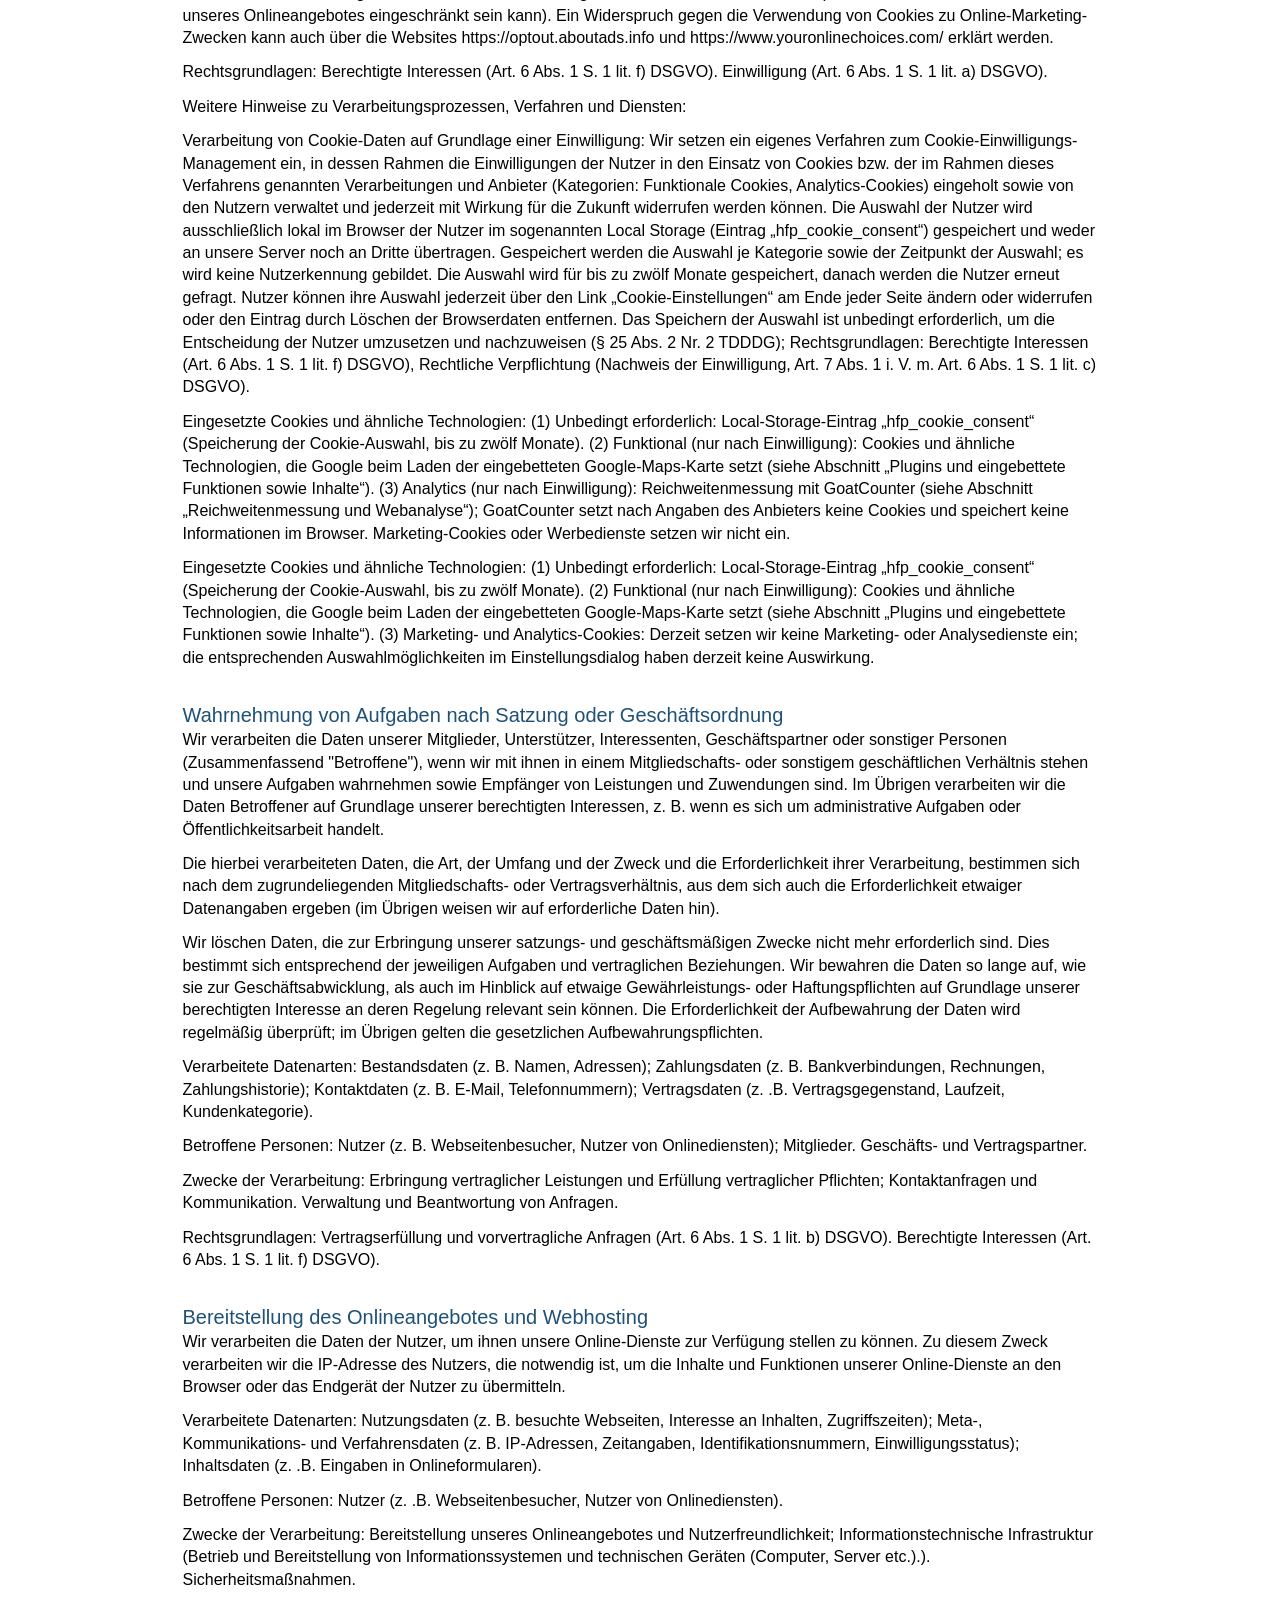
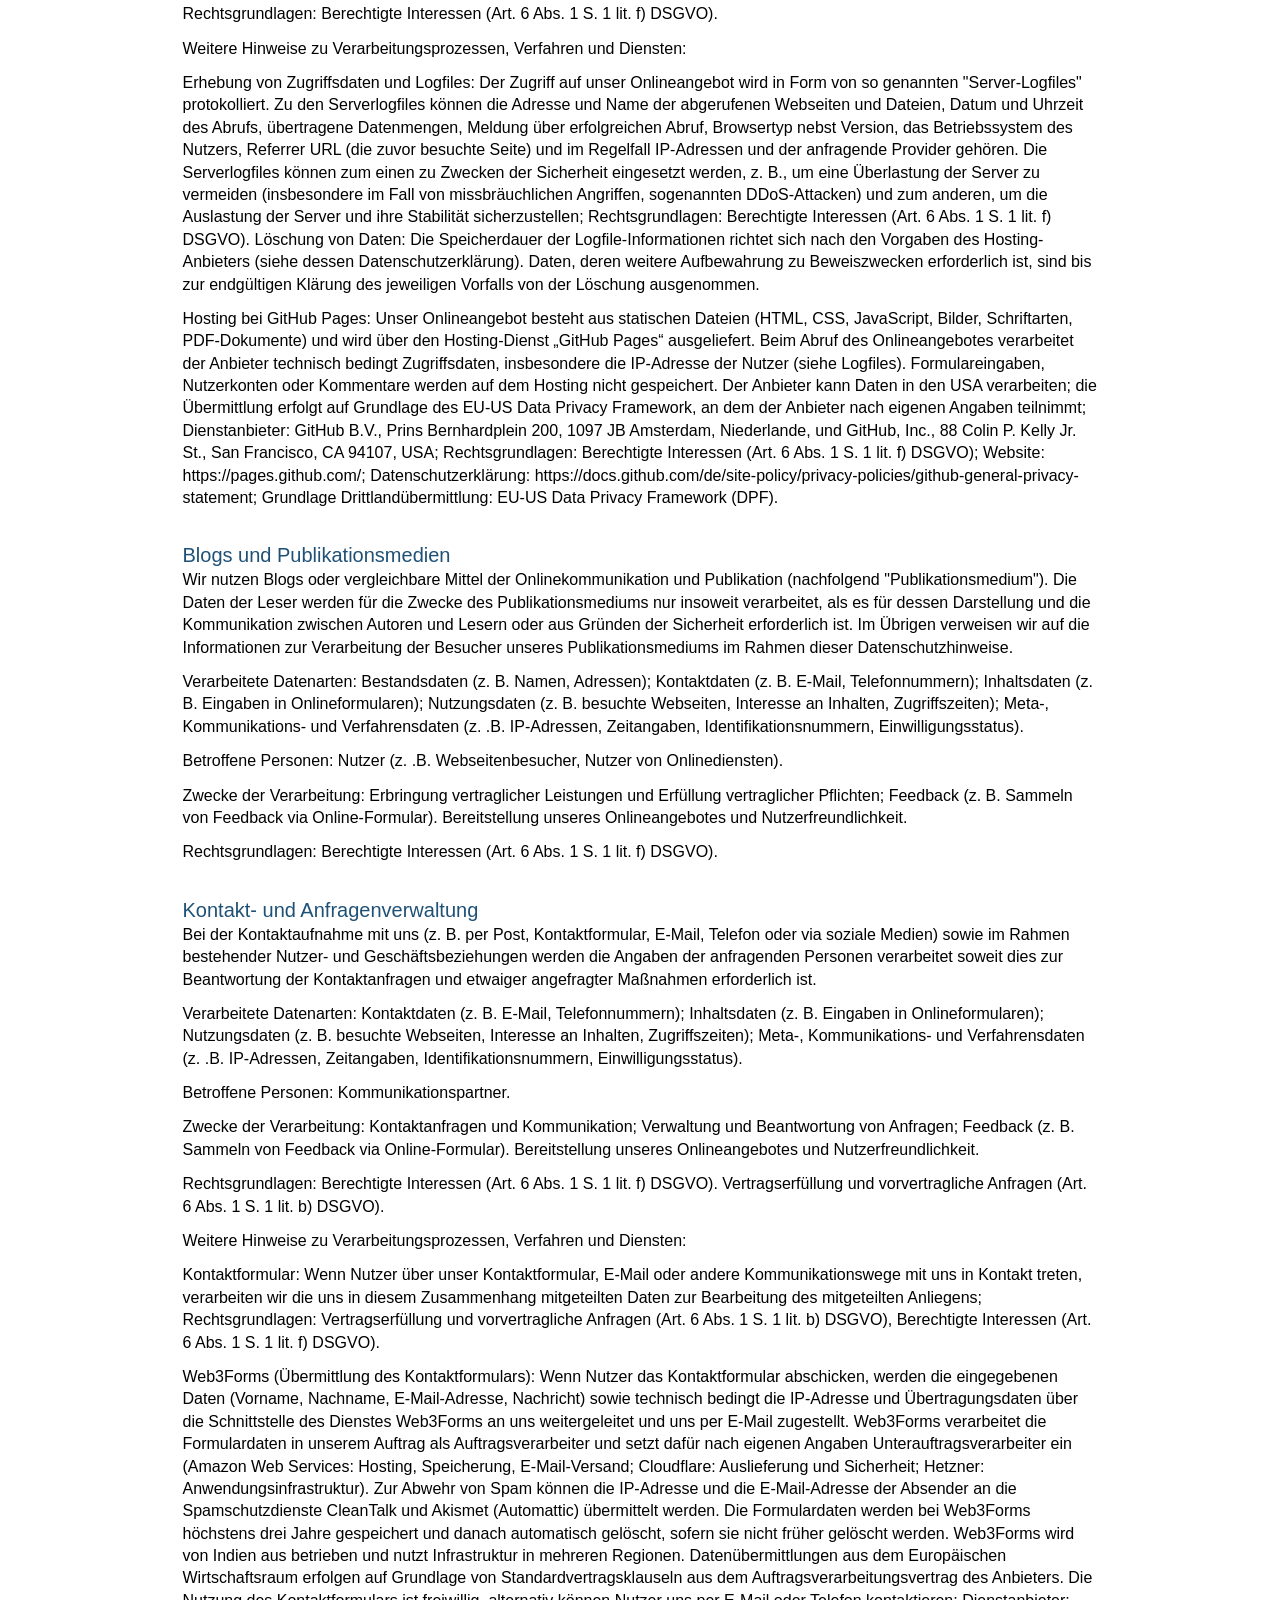
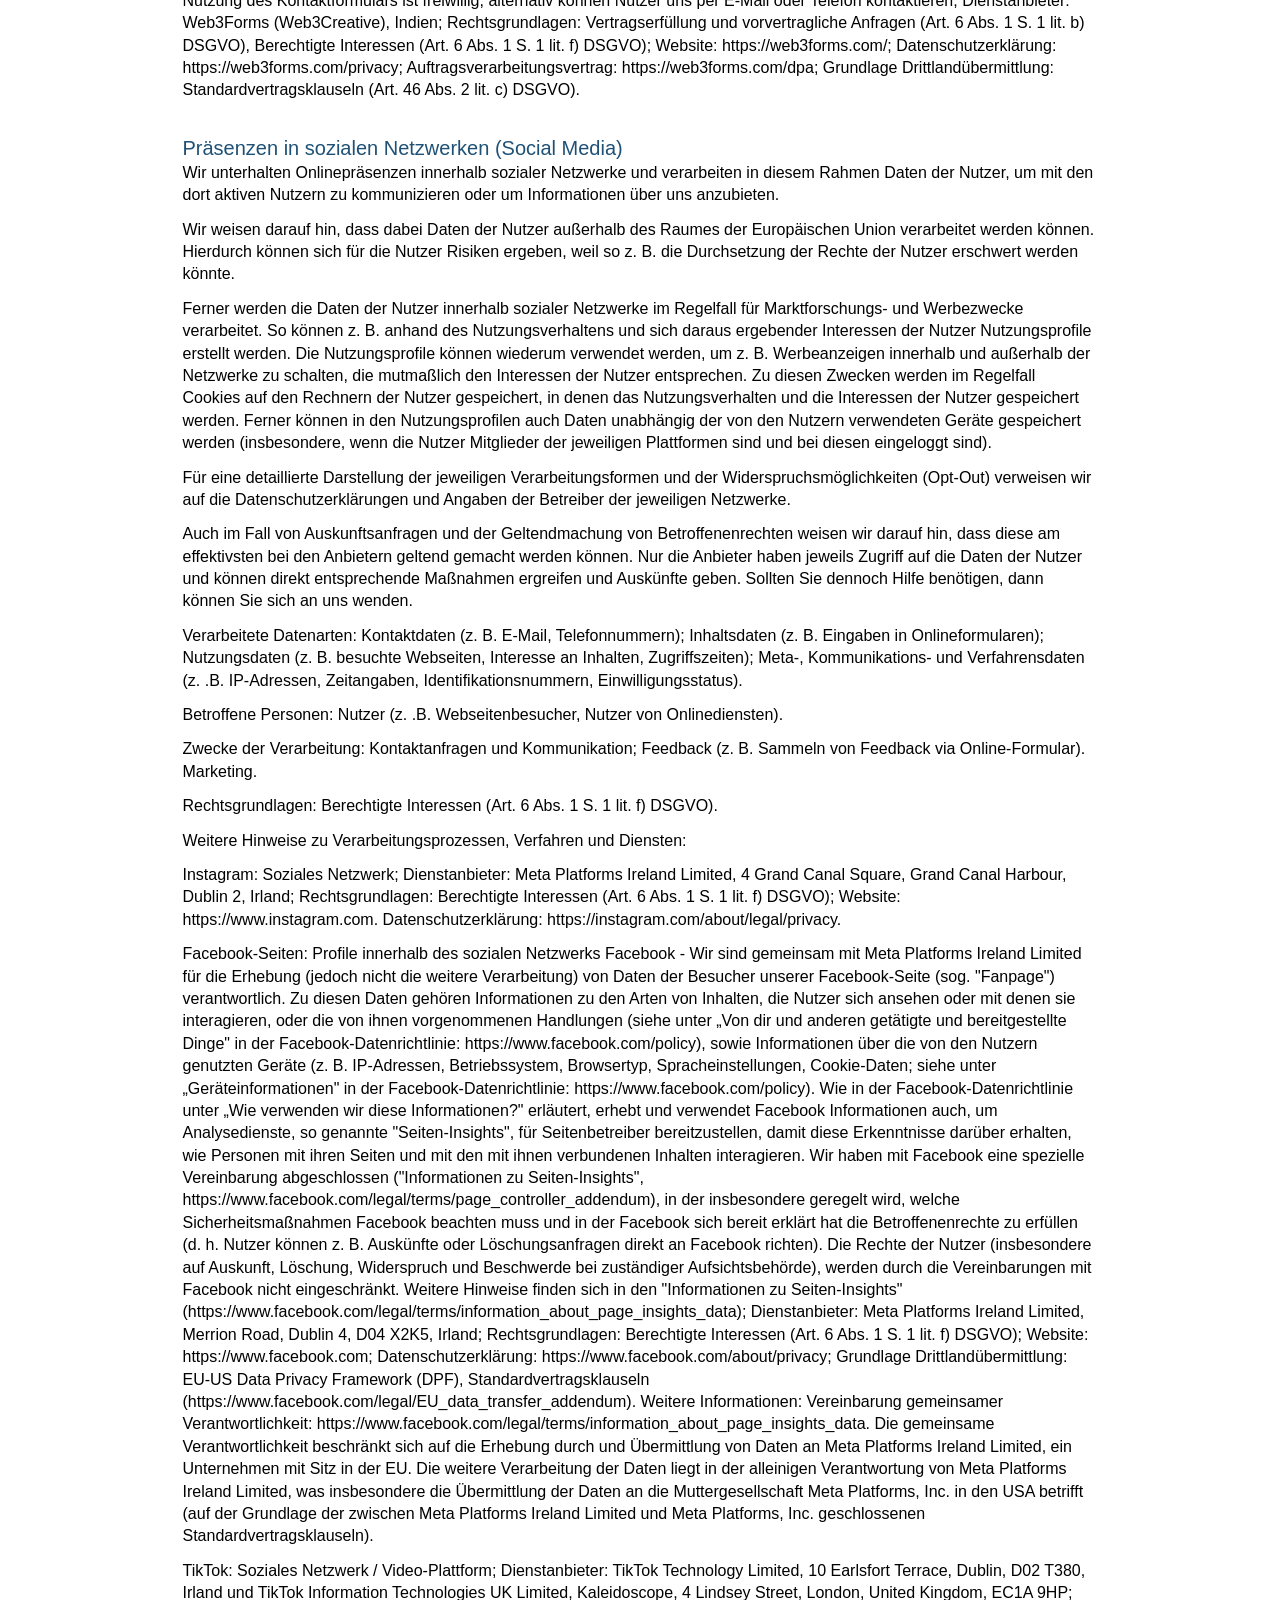
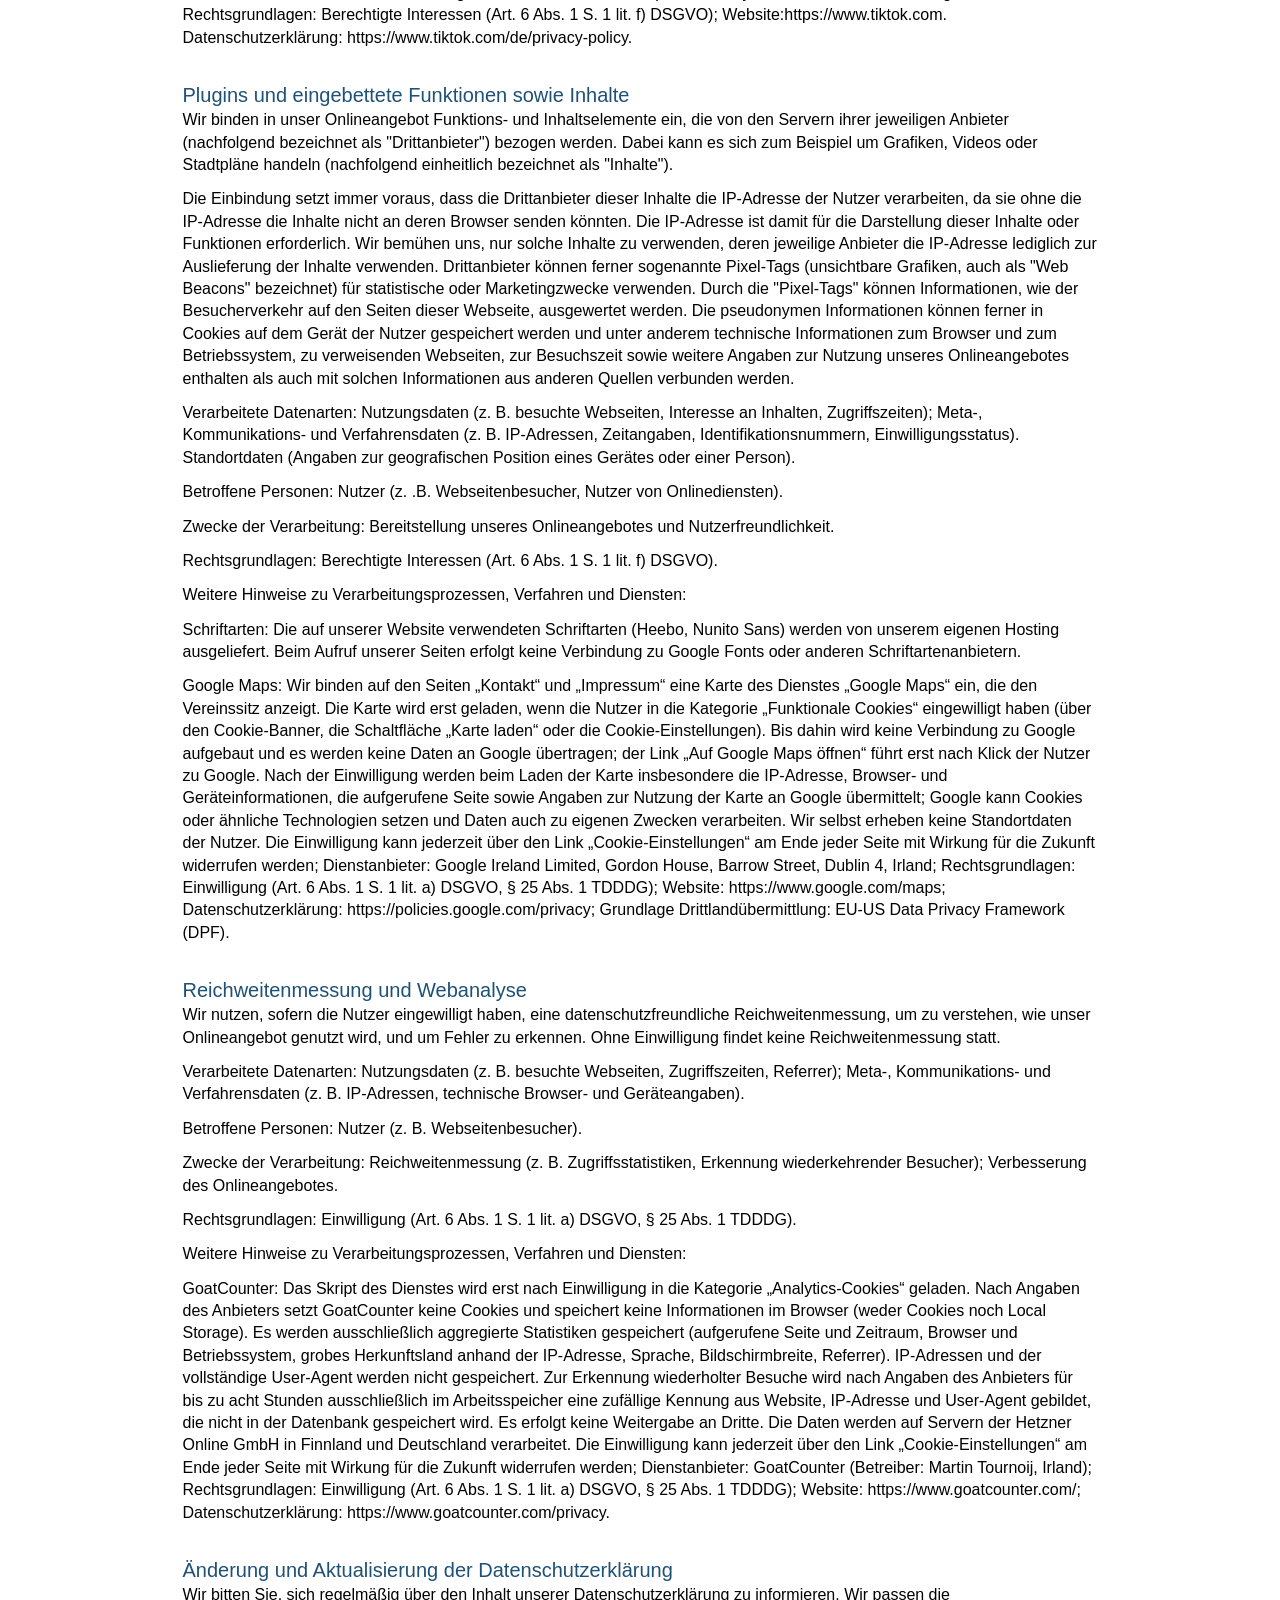
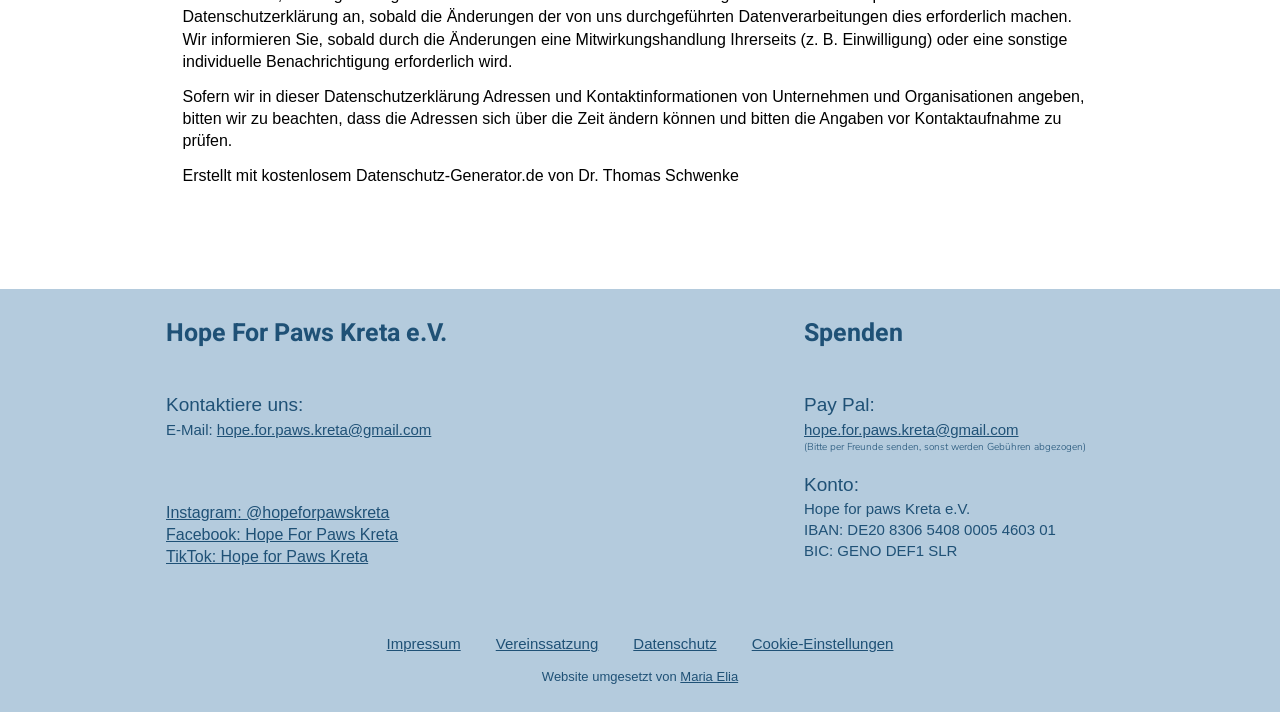
==== commit 6a560296: "fix: break DATENSCHUTZ-ERKLAERUNG at the hyphen instead of mid-word" ====
--- a/datenschutz.html
+++ b/datenschutz.html
@@ -51,7 +51,7 @@
   <main id="main">
 
     <section class="legal-hero">
-        <h1>DATENSCHUTZERKLÄRUNG</h1>
+        <h1>DATENSCHUTZ&shy;ERKLÄRUNG</h1>
         <p>Mit der folgenden Datenschutzerklärung möchten wir Sie darüber aufklären, welche Arten Ihrer personenbezogenen Daten (nachfolgend auch kurz als "Daten" bezeichnet) wir zu welchen Zwecken und in welchem Umfang verarbeiten. Die Datenschutzerklärung gilt für alle von uns durchgeführten Verarbeitungen personenbezogener Daten, sowohl im Rahmen der Erbringung unserer Leistungen als auch insbesondere auf unseren Webseiten, in mobilen Applikationen sowie innerhalb externer Onlinepräsenzen, wie z. B. unserer Social-Media-Profile (nachfolgend zusammenfassend bezeichnet als "Onlineangebot").</p>
         <p>Die verwendeten Begriffe sind nicht geschlechtsspezifisch.</p>
         <p><strong>Stand: 19. September 2026</strong></p>
--- a/css/style.css
+++ b/css/style.css
@@ -49,10 +49,11 @@
   background: var(--white);
 }
 
-h1, h2, h3 { margin: 0; font-weight: 700; line-height: 1.4; overflow-wrap: anywhere; }
+h1, h2, h3 { margin: 0; font-weight: 700; line-height: 1.4; overflow-wrap: break-word; hyphens: manual; }
 p { margin: 0 0 1em; }
 img { max-width: 100%; height: auto; display: block; }
 .legal, .impressum, .post, .sidebar, .infotafel__body, .footer, .split__body, .contact { overflow-wrap: anywhere; }
+.legal p, .legal li, .impressum p, .post p, .sidebar p, .infotafel__body p, .split__body p { hyphens: auto; }
 ul, ol { margin: 0; padding: 0; list-style: none; }
 button { font-family: inherit; }
 
@@ -89,7 +90,8 @@
 }
 
 .nav__logo { justify-self: start; margin: 13px 0 0 39px; }
-.nav__logo img { width: 92px; height: 97px; object-fit: cover; }
+.nav__logo { flex: none; }
+.nav__logo img { width: 92px; height: 97px; max-width: none; object-fit: contain; }
 
 .nav__list {
   display: flex;
@@ -210,13 +212,14 @@
   color: var(--white);
   display: grid;
   grid-template-columns: 1fr 556px;
-  padding: 0 max(24px, calc((100% - 980px) / 2 - 52px)) 62px max(24px, calc((100% - 980px) / 2));
+  padding: 0 max(24px, calc((100% - 980px) / 2 - 52px)) 0 max(24px, calc((100% - 980px) / 2));
 }
 .intro__copy {
   display: flex;
   flex-direction: column;
+  justify-content: center;
   min-height: 600px;
-  padding: 19px 0 63px 0;
+  padding: 0;
 }
 .intro__copy h2 {
   font-family: var(--font-heading);
@@ -225,7 +228,7 @@
   margin: 0 0 20px 1px;
 }
 .intro__body {
-  flex: 1;
+  flex: none;
   display: flex;
   flex-direction: column;
   justify-content: flex-start;
@@ -301,7 +304,7 @@
   line-height: 49px;
   margin-bottom: 38px;
 }
-.infotafel__rule { border: 0; border-top: 0.8px solid var(--white); width: 284px; margin: 0 auto; }
+.infotafel__rule { border: 0; border-top: 0.8px solid var(--white); width: min(284px, 100%); margin: 0 auto; }
 .infotafel h3 {
   font-family: var(--font-body);
   font-weight: 400;
@@ -423,13 +426,13 @@
 .split__media img { position: absolute; inset: 0; width: 100%; height: 100%; object-fit: cover; }
 .split__body {
   display: flex; flex-direction: column; justify-content: center; align-items: center;
-  text-align: center; padding: 40px 100px; background: var(--white);
+  text-align: center; padding: 40px clamp(24px, 7vw, 100px); background: var(--white);
   font-family: var(--font-avenir); font-size: 16px; line-height: 28.8px;
 }
-.split__body h2 { font-family: var(--font-avenir); font-weight: 800; font-size: 38px; line-height: 46px; margin-bottom: 55px; }
+.split__body h2 { font-family: var(--font-avenir); font-weight: 800; font-size: clamp(28px, 7.6vw, 38px); line-height: 1.2; margin-bottom: 55px; hyphens: auto; }
 .split__body p { margin: 0 0 0; }
-.split--a { height: 527px; }
-.split--b { height: 768px; border-top: 0; }
+.split--a { min-height: 527px; }
+.split--b { min-height: 768px; border-top: 0; }
 .split--b .split__body { order: -1; }
 .split--b .split__body h2 { margin-bottom: 44px; }
 
@@ -475,7 +478,7 @@
   padding: 28px 20px 40px;
   min-height: 316px;
 }
-.legal-hero h1 { font-family: var(--font-heading); font-size: clamp(24px, 7.2vw, 33px); line-height: 1.4; margin-bottom: 30px; }
+.legal-hero h1 { font-family: var(--font-heading); font-size: clamp(22px, 6.6vw, 33px); line-height: 1.3; margin-bottom: 30px; }
 .legal-hero p { max-width: 809px; margin: 0 auto 1em; line-height: 22.4px; }
 .legal-hero strong { font-weight: 700; }
 
@@ -608,9 +611,10 @@
 .footer__linkbtn { background: none; border: 0; padding: 0; font: inherit; color: var(--navy); text-decoration: underline; cursor: pointer; }
 
 @media (max-width: 1100px) {
-  .news { grid-template-columns: 1fr; min-height: 0; gap: 48px; margin: 56px auto; }
-  .postcard-col { display: flex; flex-direction: column; align-items: flex-start; gap: 14px; margin: 0 20px; }
-  .postcard { width: min(568px, 100%); margin-left: 0; max-width: 100%; }
+  .news { grid-template-columns: minmax(0, 1fr); min-height: 0; gap: 48px; margin: 56px auto; }
+  .postcard-col { display: flex; flex-direction: column; align-items: center; gap: 14px; margin: 0 20px; }
+  .postcard { width: min(568px, 100%); margin: 0 auto; max-width: 100%; min-width: 0; }
+  .postcard-col, .infotafel { min-width: 0; }
   .postcard-col .btn--blue { margin: 0; }
   .infotafel { margin: 0 20px; min-height: 0; padding-bottom: 60px; }
   .post-wrap { grid-template-columns: 1fr; }
@@ -627,7 +631,23 @@
   .contact-form { width: 100%; max-width: 521px; padding: 8px 0 0; }
 }
 
-@media (max-width: 900px) {
+@media (min-width: 901px) and (max-width: 1100px) {
+  .intro { grid-template-columns: minmax(0, 1fr) minmax(0, 1fr); padding: 0 0 0 clamp(24px, 3vw, 48px); align-items: stretch; }
+  .intro__copy { min-height: 0; padding: 40px 32px 40px 0; }
+  .intro__img { width: 100%; height: auto; aspect-ratio: 556 / 600; }
+
+  .news { grid-template-columns: minmax(0, 1fr) minmax(0, 1fr); gap: 24px; margin: 72px 24px; }
+  .postcard-col { margin: 0; }
+  .postcard { width: 100%; }
+  .infotafel { margin: 0; padding: 96px 28px 40px; }
+  .infotafel__logo { width: 100px; height: 105px; right: 20px; top: 10px; }
+}
+
+@media (max-width: 1100px) {
+  .post-wrap { width: 100%; max-width: 760px; }
+}
+
+@media (max-width: 1040px) {
   :root { --header-h: 62px; }
 
   .nav { grid-template-columns: 1fr auto; align-items: center; }
@@ -653,7 +673,9 @@
   .nav.is-open .nav__list { display: flex; }
   .nav__list a { line-height: 48px; padding: 0 24px; border-top: 1px solid #e6edf2; }
   .nav__list .nav__hidden { display: block; }
-
+}
+
+@media (max-width: 900px) {
   .hero { display: block; height: 500px; }
   .hero__img { height: 500px; }
   .hero__img:nth-of-type(n + 2) { display: none; }
@@ -667,14 +689,15 @@
 
   .intro { display: block; padding: 0; }
   .intro__copy { min-height: 0; padding: 32px 24px 40px; }
-  .intro__actions { margin-top: 24px; flex-direction: row; justify-content: flex-start; gap: 20px; }
+  .intro__body { align-items: stretch; }
+  .intro__actions { margin-top: 24px; flex-direction: row; justify-content: center; gap: 20px; }
   .intro__img { width: 100%; height: 400px; }
 
   .footer { min-height: 0; padding-bottom: 20px; }
   .footer__grid { grid-template-columns: 1fr; gap: 24px; }
   .footer__heading { margin-bottom: 20px; }
   .footer__links { margin-top: 24px; }
-  .footer__legal { flex-direction: column; align-items: flex-end; gap: 12px; padding: 30px 16px 0; }
+  .footer__legal { flex-wrap: wrap; justify-content: center; gap: 12px 24px; padding: 30px 16px 0; }
 
   .banner { padding: 28px 24px 40px; }
   .team-card { flex-direction: column; height: auto; }
@@ -686,9 +709,10 @@
   .about { padding: 50px 20px 50px; }
   .about h1 { font-size: 40px; line-height: 48px; }
   .split { grid-template-columns: 1fr; }
-  .split__media { height: 320px; }
+  .split__media { height: auto; }
+  .split__media img { position: static; display: block; width: 100%; height: auto; }
   .split--b .split__body { order: 0; }
-  .split--a, .split--b { min-height: 0; }
+  .split--a, .split--b { min-height: 0; height: auto; }
   .split__body { padding: 40px 24px; }
   .split__body h2 { margin-bottom: 24px !important; }
 
@@ -756,6 +780,6 @@
   .contact-form label { margin-bottom: 6px; }
   .btn { padding: 0 28px; }
   .intro__actions { gap: 12px; }
-  .intro__actions .btn { min-width: 0; flex: 1 1 130px; }
+  .intro__actions .btn { min-width: 0; flex: 0 1 auto; padding: 0 32px; }
   .charter__actions .btn { width: 100%; }
 }
